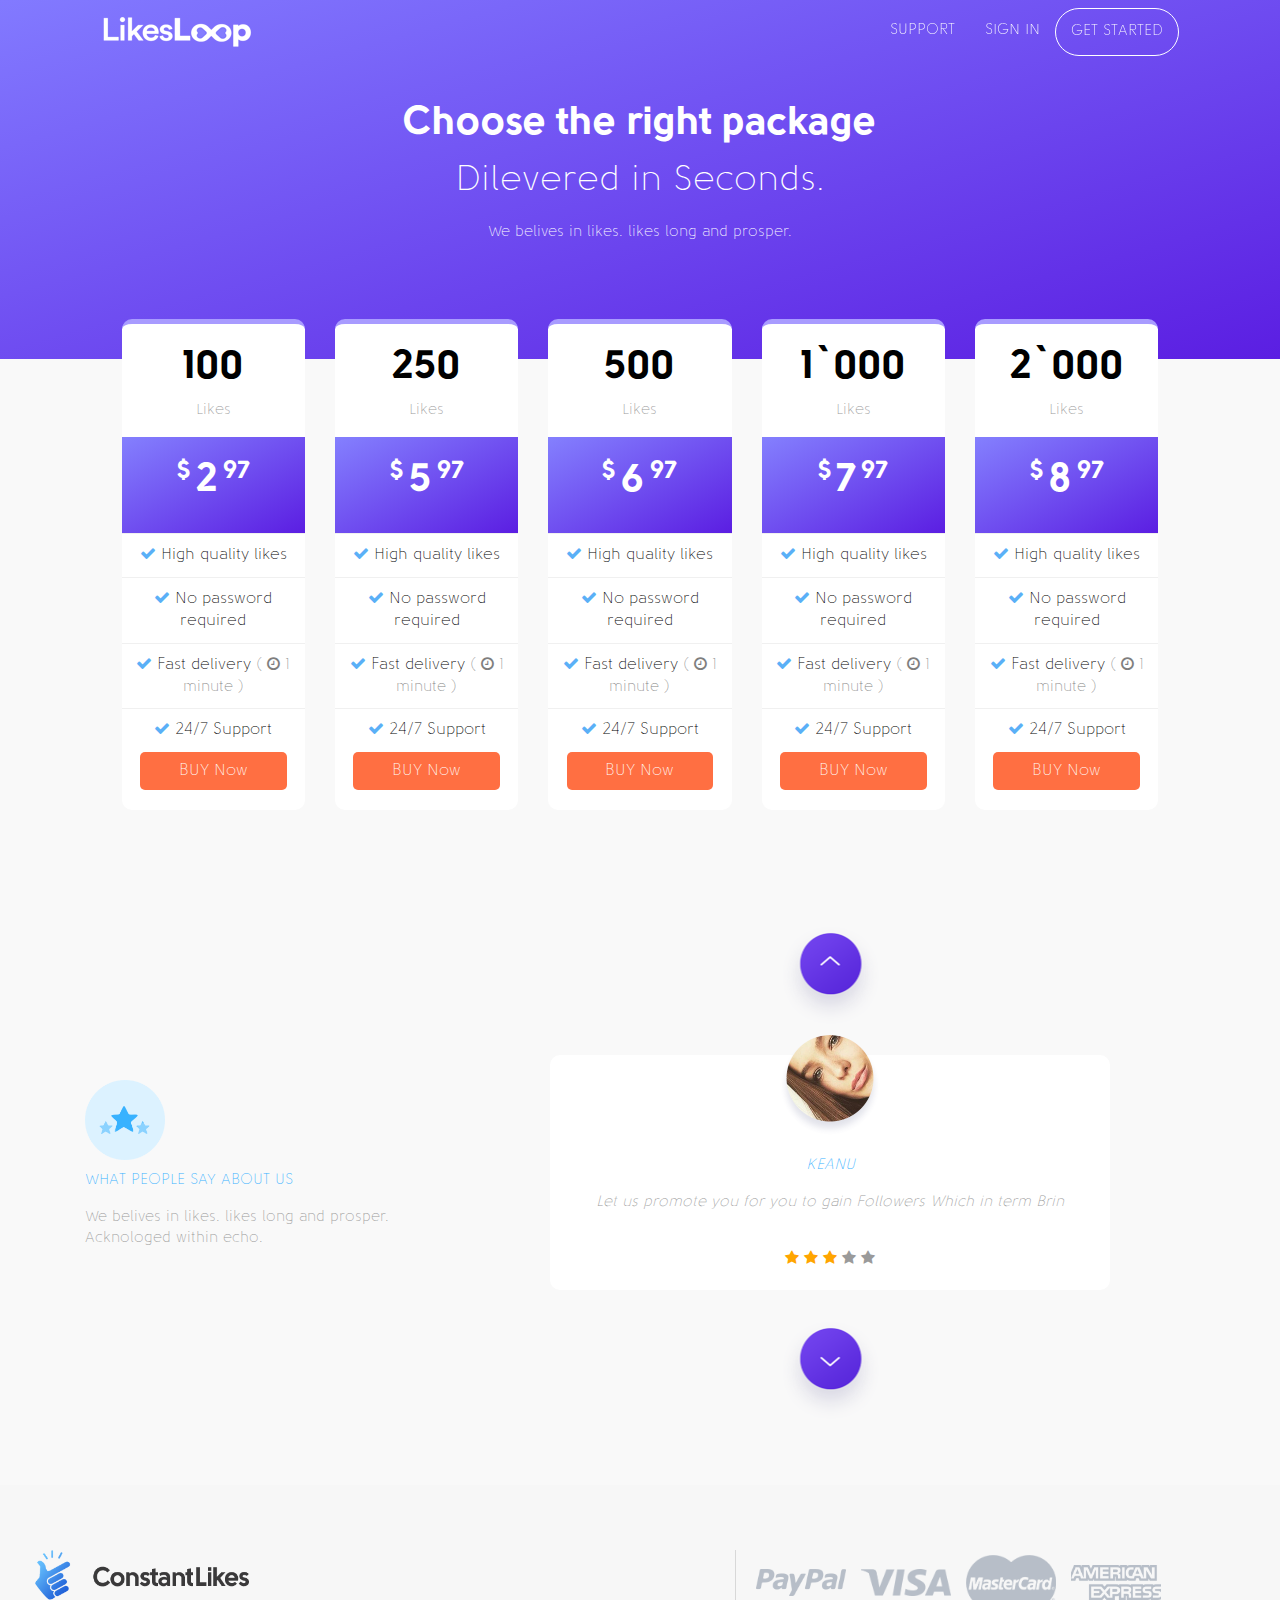
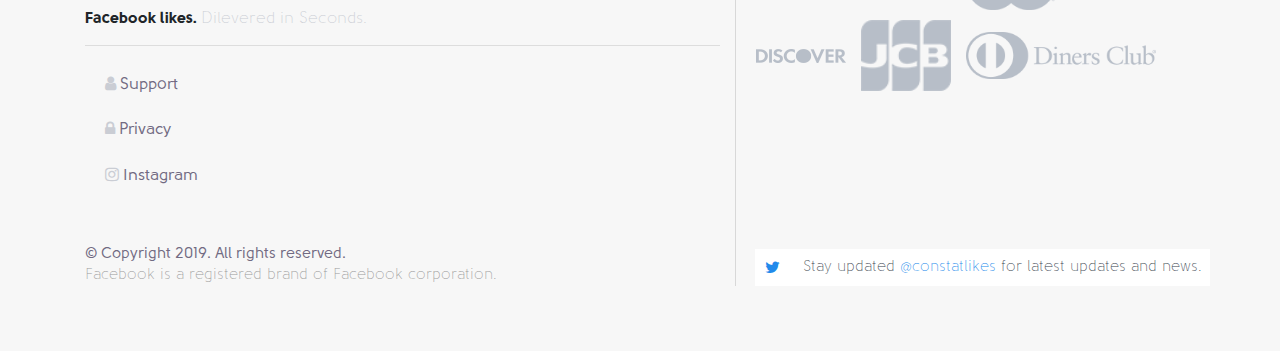
==== checkout.html @ ff095877 "make it better" ====
<!DOCTYPE html>
<!--[if lt IE 7]>      <html class="no-js lt-ie9 lt-ie8 lt-ie7"> <![endif]-->
<!--[if IE 7]>         <html class="no-js lt-ie9 lt-ie8"> <![endif]-->
<!--[if IE 8]>         <html class="no-js lt-ie9"> <![endif]-->
<!--[if gt IE 8]><!-->
<html class="no-js">
<!--<![endif]-->

<!-- Mirrored from demo.themefisher.com/themefisher/navigator/contact.html by HTTrack Website Copier/3.x [XR&CO'2014], Tue, 12 Mar 2019 10:55:25 GMT -->

<head>
  <meta http-equiv="Content-Type" content="text/html; charset=UTF-8">
  <meta name="description" content="Navigator Responsive Multipurpose Bootstrap HTML5 Template">

  <meta name="author" content="Themefisher.com">

  <title>LikesLoop</title>

  <!-- Mobile Specific Meta
  ================================================== -->
  <meta name="viewport" content="width=device-width, initial-scale=1">

  <!-- Favicon -->
  <link rel="shortcut icon" type="image/x-icon" href="favicon.ico" />
  <!-- bootstrap.min css -->
  <link rel="stylesheet" href="plugins/bootstrap/bootstrap.min.css">
  <!-- Revo Slider CSS
    ================================================== -->
  <!-- RS5.0 Main Stylesheet -->
  <link rel="stylesheet" type="text/css" href="plugins/revo-slider/css/settings.css">
  <!-- RS5.0 Layers and Navigation Styles -->
  <link rel="stylesheet" type="text/css" href="plugins/revo-slider/css/layers.css">
  <link rel="stylesheet" type="text/css" href="plugins/revo-slider/css/navigation.css">
  <!-- REVOLUTION STYLE SHEETS -->
  <link rel="stylesheet" type="text/css" href="plugins/revo-slider/fonts/pe-icon-7-stroke/css/pe-icon-7-stroke.css">
  <link rel="stylesheet" type="text/css" href="plugins/revo-slider/fonts/font-awesome/css/font-awesome.min.css">
  <link rel="stylesheet" type="text/css" href="plugins/revo-slider/css/settings.css">
  <link rel="stylesheet" type="text/css" href="plugins/revo-slider/css/layers.css">
  <link rel="stylesheet" type="text/css" href="plugins/revo-slider/css/navigation.css">
  <!-- CSS
  ================================================== -->
  <!-- Themefisher Icon font -->
  <link rel="stylesheet" href="plugins/themefisher-font/style.css">
  <!-- Lightbox.min css -->
  <link rel="stylesheet" href="plugins/lightbox2/dist/css/lightbox.min.css">
  <!-- Slick Carousel -->
  <link rel="stylesheet" href="plugins/slick-carousel/slick/slick.css">
  <link rel="stylesheet" href="plugins/slick-carousel/slick/slick-theme.css">
  <!-- Main Stylesheet -->
  <link rel="stylesheet" href="css/style.css">
  <link rel="stylesheet" href="css/reponsive.css">
</head>

<body id="body">

  <!--
Fixed Navigation
==================================== -->
  <section class="header navigation">
    <div class="container">
      <div class="row">
        <div class="col-md-12">
          <nav class="navbar navbar-expand-md navbar-fixed-top">
            <a class="navbar-brand" href="index.html">
              <img src="images/logo.png" alt="logo">
            </a>
            <button class="navbar-toggler" type="button" data-toggle="collapse" data-target="#navbarSupportedContent"
              aria-controls="navbarSupportedContent" aria-expanded="false" aria-label="Toggle navigation">
              <span class="tf-ion-android-menu"></span>
            </button>
            <div class="collapse navbar-collapse" id="navbarSupportedContent">
              <ul class="navbar-nav ml-auto">

                <li class="nav-item">
                  <a class="nav-link" href="support.html">SUPPORT</a>
                </li>
                <li class="nav-item">
                  <a class="nav-link" href="#">SIGN IN</a>
                </li>
                <li class="nav-item">
                  <a class="nav-link btn-get_start" href="checkout.html">GET STARTED</a>
                </li>
              </ul>
            </div>
          </nav>
        </div>
      </div>
    </div>
  </section>

  <section class="single-page-header package_header">
    <div class="container">
      <div class="row">
        <div class="col-md-12">
          <h1>Choose the right package</h1>
          <p><span>Dilevered in Seconds.</span></p>
          <p>We belives in likes. likes long and prosper.</p>
        </div>
      </div>
    </div>
  </section>

  <section class="section bg-gray checkout_absolute p-0">
    <div class="row mx-auto" style="transform: translateY(-40px);">
      <!-- Contact Details -->
      <div class="col-lg-1"></div>
      <div class="col-lg-2 col-md-4 col-sm-6 col-xs-12">
        <div class="pricing-item">

          <!-- plan name & value -->
          <div class="checkout_likes">
            <h1>100</h1>
            <p>Likes</p>
          </div>

          <div class="checkout_amt">
            <h1><span>$</span>2<span>97</span></h1>
          </div>
          <!-- /plan name & value -->

          <!-- plan description -->
          <ul>
            <li class="checkout_item"><i class="fa fa-check" style="color: #5ab0f7;"></i> High quality likes</li>
            <li class="checkout_item"><i class="fa fa-check" style="color: #5ab0f7;"></i> No password required</li>
            <li class="checkout_item"><i class="fa fa-check" style="color: #5ab0f7;"></i> Fast delivery <span style="font-size: 15px;opacity: .5;">(
                <i class="fa fa-clock-o"></i> 1 minute )</span></li>
            <li class="checkout_item"><i class="fa fa-check" style="color: #5ab0f7;"></i> 24/7 Support</li>
          </ul>
          <!-- /plan description -->

          <!-- signup button -->
          <a class="btn btn_buynow" href="package.html">BUY Now</a>
          <!-- /signup button -->

        </div>
      </div>

      <div class="col-lg-2 col-md-4 col-sm-6 col-xs-12">
        <div class="pricing-item">

          <!-- plan name & value -->
          <div class="checkout_likes">
            <h1>250</h1>
            <p>Likes</p>
          </div>

          <div class="checkout_amt">
            <h1><span>$</span>5<span>97</span></h1>
          </div>
          <!-- /plan name & value -->

          <!-- plan description -->
          <ul>
            <li class="checkout_item"><i class="fa fa-check" style="color: #5ab0f7;"></i> High quality likes</li>
            <li class="checkout_item"><i class="fa fa-check" style="color: #5ab0f7;"></i> No password required</li>
            <li class="checkout_item"><i class="fa fa-check" style="color: #5ab0f7;"></i> Fast delivery <span style="font-size: 15px;opacity: .5;">(
                <i class="fa fa-clock-o"></i> 1 minute )</span></li>
            <li class="checkout_item"><i class="fa fa-check" style="color: #5ab0f7;"></i> 24/7 Support</li>
          </ul>
          <!-- /plan description -->

          <!-- signup button -->
          <a class="btn btn_buynow" href="package.html">BUY Now</a>
          <!-- /signup button -->

        </div>
      </div>

      <div class="col-lg-2 col-md-4 col-sm-6 col-xs-12">
        <div class="pricing-item">

          <!-- plan name & value -->
          <div class="checkout_likes">
            <h1>500</h1>
            <p>Likes</p>
          </div>

          <div class="checkout_amt">
            <h1><span>$</span>6<span>97</span></h1>
          </div>
          <!-- /plan name & value -->

          <!-- plan description -->
          <ul>
            <li class="checkout_item"><i class="fa fa-check" style="color: #5ab0f7;"></i> High quality likes</li>
            <li class="checkout_item"><i class="fa fa-check" style="color: #5ab0f7;"></i> No password required</li>
            <li class="checkout_item"><i class="fa fa-check" style="color: #5ab0f7;"></i> Fast delivery <span style="font-size: 15px;opacity: .5;">(
                <i class="fa fa-clock-o"></i> 1 minute )</span></li>
            <li class="checkout_item"><i class="fa fa-check" style="color: #5ab0f7;"></i> 24/7 Support</li>
          </ul>
          <!-- /plan description -->

          <!-- signup button -->
          <a class="btn btn_buynow" href="package.html">BUY Now</a>
          <!-- /signup button -->

        </div>
      </div>

      <div class="col-lg-2 col-md-4 col-sm-6 col-xs-12">
        <div class="pricing-item">

          <!-- plan name & value -->
          <div class="checkout_likes">
            <h1>1`000</h1>
            <p>Likes</p>
          </div>

          <div class="checkout_amt">
            <h1><span>$</span>7<span>97</span></h1>
          </div>
          <!-- /plan name & value -->

          <!-- plan description -->
          <ul>
            <li class="checkout_item"><i class="fa fa-check" style="color: #5ab0f7;"></i> High quality likes</li>
            <li class="checkout_item"><i class="fa fa-check" style="color: #5ab0f7;"></i> No password required</li>
            <li class="checkout_item"><i class="fa fa-check" style="color: #5ab0f7;"></i> Fast delivery <span style="font-size: 15px;opacity: .5;">(
                <i class="fa fa-clock-o"></i> 1 minute )</span></li>
            <li class="checkout_item"><i class="fa fa-check" style="color: #5ab0f7;"></i> 24/7 Support</li>
          </ul>
          <!-- /plan description -->

          <!-- signup button -->
          <a class="btn btn_buynow" href="package.html">BUY Now</a>
          <!-- /signup button -->

        </div>
      </div>

      <div class="col-lg-2 col-md-4 col-sm-6 col-xs-12">
        <div class="pricing-item">

          <!-- plan name & value -->
          <div class="checkout_likes">
            <h1>2`000</h1>
            <p>Likes</p>
          </div>

          <div class="checkout_amt">
            <h1><span>$</span>8<span>97</span></h1>
          </div>
          <!-- /plan name & value -->

          <!-- plan description -->
          <ul>
            <li class="checkout_item"><i class="fa fa-check" style="color: #5ab0f7;"></i> High quality likes</li>
            <li class="checkout_item"><i class="fa fa-check" style="color: #5ab0f7;"></i> No password required</li>
            <li class="checkout_item"><i class="fa fa-check" style="color: #5ab0f7;"></i> Fast delivery <span style="font-size: 15px;opacity: .5;">(
                <i class="fa fa-clock-o"></i> 1 minute )</span></li>
            <li class="checkout_item"><i class="fa fa-check" style="color: #5ab0f7;"></i> 24/7 Support</li>
          </ul>
          <!-- /plan description -->

          <!-- signup button -->
          <a class="btn btn_buynow" href="package.html">BUY Now</a>
          <!-- /signup button -->

        </div>
      </div>
    </div>
  </section>
  <!-- Srart Contact Us
		=========================================== -->
  <section class="section bg-gray" id="about_slider">
    <div class="container">
      <div class="row">
        <!-- Contact Details -->
        <div class="col-md-4" style="margin: auto;">
          <img src="images/star.png" alt="resolution" style="width: 80px;margin-bottom: 10px;">
          <p><span style="color: #38b2ff;">WHAT PEOPLE SAY ABOUT US</span></p>
          <p>We belives in likes. likes long and prosper. Acknologed within echo.</p>
        </div>
        <!-- / End Contact Details -->

        <!-- Contact Form -->
        <div class="col-12 col-md-8">
          <div class="container">
            <div id="carouselExampleControls" class="carousel vert slide" data-ride="carousel" data-interval="5000"
              style="padding: 100px 0;">
              <div class="carousel-inner">
                <div class="carousel-item avoid-clicks active">
                  <div class="review_box">
                    <img src="images/client.png" class="review_pic">
                    <p><span style="color: #38b2ff;">KEANU</span></p>
                    <p>Let us promote you for you to gain Followers Which in term Brin</p>
                    <p class="star_rating">
                      <span class="fa fa-star checked"></span>
                      <span class="fa fa-star checked"></span>
                      <span class="fa fa-star checked"></span>
                      <span class="fa fa-star"></span>
                      <span class="fa fa-star"></span>
                    </p>
                  </div>
                </div>
                <div class="carousel-item avoid-clicks">
                  <div class="review_box">
                    <img src="images/client.png" class="review_pic">
                    <p><span style="color: #38b2ff;">KEANU</span></p>
                    <p>Let us promote you for you to gain Followers Which in term Brin</p>
                    <p class="star_rating">
                      <span class="fa fa-star checked"></span>
                      <span class="fa fa-star checked"></span>
                      <span class="fa fa-star checked"></span>
                      <span class="fa fa-star"></span>
                      <span class="fa fa-star"></span>
                    </p>
                  </div>
                </div>
                <div class="carousel-item avoid-clicks">
                  <div class="review_box">
                    <img src="images/client.png" class="review_pic">
                    <p><span style="color: #38b2ff;">KEANU</span></p>
                    <p>Let us promote you for you to gain Followers Which in term Brin</p>
                    <p class="star_rating">
                      <span class="fa fa-star checked"></span>
                      <span class="fa fa-star checked"></span>
                      <span class="fa fa-star checked"></span>
                      <span class="fa fa-star"></span>
                      <span class="fa fa-star"></span>
                    </p>
                  </div>
                  <!-- <img class="d-block mx-auto img-fluid" src="//placehold.it/800x400/777" alt="Third slide"> -->
                </div>
              </div>
              <a class="carousel-control-next" href="#carouselExampleControls" data-slide="next">
                <img src="images/bottom.png" alt="top">
              </a>
              <a class="carousel-control-prev" href="#carouselExampleControls" data-slide="prev">
                <img src="images/top.png" alt="bottom">
              </a>
            </div>
          </div>
        </div>
        <!-- ./End Contact Form -->
      </div> <!-- end row -->

    </div> <!-- end container -->
  </section> <!-- end section -->

  <footer class="about-2 section bg-gray" id="footer">
    <div class="container">
      <div class="row">
        <div class="col-12 col-md-7">
          <img src="images/constant-like.png" alt="logo" class="footer_logo constat-like-img">
          <h6>Facebook likes. <span class="_sub_title">Dilevered in Seconds.</span> </h6>
          <hr>
          <ul class="list-group">
            <li class="list-group-item"><i class="fa fa-user"></i> Support</li>
            <li class="list-group-item"><i class="fa fa-lock"></i> Privacy</li>
            <li class="list-group-item"><i class="fa fa-instagram"></i> Instagram</li>
          </ul>
          <br><br>
          <p class="copyright">&copy; Copyright 2019. All rights reserved.</p>
          <p style="margin-bottom: 0px">Facebook is a registered brand of Facebook corporation.</p>
        </div>
        <div class="col-12 col-md-5 bl">
          <div style="float: left">
            <!-- <img src="images/all_payment.png" alt="logo" style="width: 100%"> -->
            <img src="images/paypal-gray.png" alt="logo" class="payment-img">
            <img src="images/visa-gray.png" alt="logo" class="payment-img">
            <img src="images/master-card-gray.png" alt="logo" class="payment-img">
            <img src="images/american-gray.png" alt="logo" class="payment-img">
            <img src="images/discover-gray.png" alt="logo" class="payment-img">
            <img src="images/jcb-gray.png" alt="logo" class="payment-img">
            <img src="images/diners-gray.png" alt="logo" class="payment-img" style="width: 200px;">
          </div>
          <div class="twitter_link">
            <div class="inner-addon left-addon twitter_box">
              <i class="fa fa-twitter" style="color: #218aeb;"></i>
              <p style="color:#373f4d;margin-left: 40px;margin-bottom: 0px">Stay updated <span style="color: #218aeb">@constatlikes</span>
                for latest updates and news.</p>
            </div>
            <!-- <span class="tag"><i class="fa fa-search"></i> <span class="sub_title">Stay updated @constatlikes for latest updates and news.</span></span> -->
          </div>
        </div>

      </div>
    </div>
  </footer> <!-- end footer -->
  <!-- end Footer Area
========================================== -->

  <!-- 
Essential Scripts
=====================================-->
  <!-- Main jQuery -->
  <script src="plugins/jquery/jquery.min.js"></script>
  <!-- Bootstrap 4 -->
  <script src="plugins/bootstrap/bootstrap.min.js"></script>
  <!-- Parallax -->
  <script src="plugins/parallax/jquery.parallax-1.1.3.js"></script>
  <!-- lightbox -->
  <script src="plugins/lightbox2/dist/js/lightbox.min.js"></script>
  <!-- Owl Carousel -->
  <script src="plugins/slick-carousel/slick/slick.min.js"></script>
  <!-- Portfolio Filtering -->
  <script src="plugins/mixitup/dist/mixitup.min.js"></script>
  <!-- Smooth Scroll js -->
  <script src="plugins/smooth-scroll/dist/js/smooth-scroll.min.js"></script>
  <!-- Form Validation -->
  <script src="plugins/form-validation/jquery.form.js"></script>
  <script src="plugins/form-validation/jquery.validate.min.js"></script>
  <!-- Custom js -->
  <script type="text/javascript" src="plugins/revo-slider/js/jquery.themepunch.tools.min.js"></script>
  <script type="text/javascript" src="plugins/revo-slider/js/jquery.themepunch.revolution.min.js"></script>
  <script src="js/script.js"></script>
  <!-- SLIDER REVOLUTION 5.0 EXTENSIONS  
(Load Extensions only on Local File Systems ! 
The following part can be removed on Server for On Demand Loading) -->
  <script type="text/javascript" src="plugins/revo-slider/js/extensions/revolution.extension.actions.min.js"></script>
  <script type="text/javascript" src="plugins/revo-slider/js/extensions/revolution.extension.carousel.min.js"></script>
  <script type="text/javascript" src="plugins/revo-slider/js/extensions/revolution.extension.kenburn.min.js"></script>
  <script type="text/javascript" src="plugins/revo-slider/js/extensions/revolution.extension.layeranimation.min.js"></script>
  <script type="text/javascript" src="plugins/revo-slider/js/extensions/revolution.extension.migration.min.js"></script>
  <script type="text/javascript" src="plugins/revo-slider/js/extensions/revolution.extension.navigation.min.js"></script>
  <script type="text/javascript" src="plugins/revo-slider/js/extensions/revolution.extension.parallax.min.js"></script>
  <script type="text/javascript" src="plugins/revo-slider/js/extensions/revolution.extension.slideanims.min.js"></script>
  <script type="text/javascript" src="plugins/revo-slider/js/extensions/revolution.extension.video.min.js"></script>
  <script>
    /* https://learn.jquery.com/using-jquery-core/document-ready/ */
    jQuery(document).ready(function () {
      /* initialize the slider based on the Slider's ID attribute */
      jQuery('#rev_slider_1').show().revolution({

        /* options are 'auto', 'fullwidth' or 'fullscreen' */
        sliderLayout: 'fullscreen',

        /* basic navigation arrows and bullets */
        navigation: {

          arrows: {
            style: "zeus",
            enable: true,
            hide_onmobile: true,
            hide_under: 600,
            hide_onleave: true,
            hide_delay: 200,
            hide_delay_mobile: 1200,
            tmp: '<div class="tp-title-wrap">    <div class="tp-arr-imgholder"></div> </div>',
            left: {
              h_align: "left",
              v_align: "center",
              h_offset: 30,
              v_offset: 0
            },
            right: {
              h_align: "right",
              v_align: "center",
              h_offset: 30,
              v_offset: 0
            }
          },
          bullets: {
            enable: false,
            hide_onmobile: true,
            hide_under: 600,
            style: "metis",
            hide_onleave: true,
            hide_delay: 200,
            hide_delay_mobile: 1200,
            direction: "horizontal",
            h_align: "center",
            v_align: "bottom",
            h_offset: 0,
            v_offset: 30,
            space: 5,
            tmp: '<span class="tp-bullet-img-wrap">  <span class="tp-bullet-image"></span></span><span class="tp-bullet-title">{{title}}</span>'
          }
        }
      });
    });
    $(function () {
      $(window).on("scroll", function () {
        if ($(window).scrollTop() > 50) {
          $(".header").addClass("active");
        } else {
          //remove the background property so it comes transparent again (defined in your css)
          $(".header").removeClass("active");
        }
      });
    });
  </script>
</body>

<!-- Mirrored from demo.themefisher.com/themefisher/navigator/contact.html by HTTrack Website Copier/3.x [XR&CO'2014], Tue, 12 Mar 2019 10:55:25 GMT -->

</html>
---- plugins/revo-slider/css/settings.css ----
/*-----------------------------------------------------------------------------

-	Revolution Slider 5.0 Default Style Settings -

Screen Stylesheet

version:   	5.4.5
date:      	15/05/17
author:		themepunch
email:     	info@themepunch.com
website:   	http://www.themepunch.com
-----------------------------------------------------------------------------*/
#debungcontrolls,.debugtimeline{width:100%;box-sizing:border-box}.rev_column,.rev_column .tp-parallax-wrap,.tp-svg-layer svg{vertical-align:top}#debungcontrolls{z-index:100000;position:fixed;bottom:0;height:auto;background:rgba(0,0,0,.6);padding:10px}.debugtimeline{height:10px;position:relative;margin-bottom:3px;display:none;white-space:nowrap}.debugtimeline:hover{height:15px}.the_timeline_tester{background:#e74c3c;position:absolute;top:0;left:0;height:100%;width:0}.rs-go-fullscreen{position:fixed!important;width:100%!important;height:100%!important;top:0!important;left:0!important;z-index:9999999!important;background:#fff!important}.debugtimeline.tl_slide .the_timeline_tester{background:#f39c12}.debugtimeline.tl_frame .the_timeline_tester{background:#3498db}.debugtimline_txt{color:#fff;font-weight:400;font-size:7px;position:absolute;left:10px;top:0;white-space:nowrap;line-height:10px}.rtl{direction:rtl}@font-face{font-family:revicons;src:url(../fonts/revicons/revicons90c6.eot?5510888);src:url(../fonts/revicons/revicons90c6.eot?5510888#iefix) format('embedded-opentype'),url(../fonts/revicons/revicons90c6.woff?5510888) format('woff'),url(../fonts/revicons/revicons90c6.ttf?5510888) format('truetype'),url(../fonts/revicons/revicons90c6.svg?5510888#revicons) format('svg');font-weight:400;font-style:normal}[class*=" revicon-"]:before,[class^=revicon-]:before{font-family:revicons;font-style:normal;font-weight:400;speak:none;display:inline-block;text-decoration:inherit;width:1em;margin-right:.2em;text-align:center;font-variant:normal;text-transform:none;line-height:1em;margin-left:.2em}.revicon-search-1:before{content:'\e802'}.revicon-pencil-1:before{content:'\e831'}.revicon-picture-1:before{content:'\e803'}.revicon-cancel:before{content:'\e80a'}.revicon-info-circled:before{content:'\e80f'}.revicon-trash:before{content:'\e801'}.revicon-left-dir:before{content:'\e817'}.revicon-right-dir:before{content:'\e818'}.revicon-down-open:before{content:'\e83b'}.revicon-left-open:before{content:'\e819'}.revicon-right-open:before{content:'\e81a'}.revicon-angle-left:before{content:'\e820'}.revicon-angle-right:before{content:'\e81d'}.revicon-left-big:before{content:'\e81f'}.revicon-right-big:before{content:'\e81e'}.revicon-magic:before{content:'\e807'}.revicon-picture:before{content:'\e800'}.revicon-export:before{content:'\e80b'}.revicon-cog:before{content:'\e832'}.revicon-login:before{content:'\e833'}.revicon-logout:before{content:'\e834'}.revicon-video:before{content:'\e805'}.revicon-arrow-combo:before{content:'\e827'}.revicon-left-open-1:before{content:'\e82a'}.revicon-right-open-1:before{content:'\e82b'}.revicon-left-open-mini:before{content:'\e822'}.revicon-right-open-mini:before{content:'\e823'}.revicon-left-open-big:before{content:'\e824'}.revicon-right-open-big:before{content:'\e825'}.revicon-left:before{content:'\e836'}.revicon-right:before{content:'\e826'}.revicon-ccw:before{content:'\e808'}.revicon-arrows-ccw:before{content:'\e806'}.revicon-palette:before{content:'\e829'}.revicon-list-add:before{content:'\e80c'}.revicon-doc:before{content:'\e809'}.revicon-left-open-outline:before{content:'\e82e'}.revicon-left-open-2:before{content:'\e82c'}.revicon-right-open-outline:before{content:'\e82f'}.revicon-right-open-2:before{content:'\e82d'}.revicon-equalizer:before{content:'\e83a'}.revicon-layers-alt:before{content:'\e804'}.revicon-popup:before{content:'\e828'}.rev_slider_wrapper{position:relative;z-index:0;width:100%}.rev_slider{position:relative;overflow:visible}.entry-content .rev_slider a,.rev_slider a{box-shadow:none}.tp-overflow-hidden{overflow:hidden!important}.group_ov_hidden{overflow:hidden}.rev_slider img,.tp-simpleresponsive img{max-width:none!important;transition:none;margin:0;padding:0;border:none}.rev_slider .no-slides-text{font-weight:700;text-align:center;padding-top:80px}.rev_slider>ul,.rev_slider>ul>li,.rev_slider>ul>li:before,.rev_slider_wrapper>ul,.tp-revslider-mainul>li,.tp-revslider-mainul>li:before,.tp-simpleresponsive>ul,.tp-simpleresponsive>ul>li,.tp-simpleresponsive>ul>li:before{list-style:none!important;position:absolute;margin:0!important;padding:0!important;overflow-x:visible;overflow-y:visible;background-image:none;background-position:0 0;text-indent:0;top:0;left:0}.rev_slider>ul>li,.rev_slider>ul>li:before,.tp-revslider-mainul>li,.tp-revslider-mainul>li:before,.tp-simpleresponsive>ul>li,.tp-simpleresponsive>ul>li:before{visibility:hidden}.tp-revslider-mainul,.tp-revslider-slidesli{padding:0!important;margin:0!important;list-style:none!important}.fullscreen-container,.fullwidthbanner-container{padding:0;position:relative}.rev_slider li.tp-revslider-slidesli{position:absolute!important}.tp-caption .rs-untoggled-content{display:block}.tp-caption .rs-toggled-content{display:none}.rs-toggle-content-active.tp-caption .rs-toggled-content{display:block}.rs-toggle-content-active.tp-caption .rs-untoggled-content{display:none}.rev_slider .caption,.rev_slider .tp-caption{position:relative;visibility:hidden;white-space:nowrap;display:block;-webkit-font-smoothing:antialiased!important;z-index:1}.rev_slider .caption,.rev_slider .tp-caption,.tp-simpleresponsive img{-moz-user-select:none;-khtml-user-select:none;-webkit-user-select:none;-o-user-select:none}.rev_slider .tp-mask-wrap .tp-caption,.rev_slider .tp-mask-wrap :last-child,.wpb_text_column .rev_slider .tp-mask-wrap .tp-caption,.wpb_text_column .rev_slider .tp-mask-wrap :last-child{margin-bottom:0}.tp-svg-layer svg{width:100%;height:100%;position:relative}.tp-carousel-wrapper{cursor:url(openhand.cur),move}.tp-carousel-wrapper.dragged{cursor:url(closedhand.cur),move}.tp_inner_padding{box-sizing:border-box;max-height:none!important}.tp-caption.tp-layer-selectable{-moz-user-select:all;-khtml-user-select:all;-webkit-user-select:all;-o-user-select:all}.tp-caption.tp-hidden-caption,.tp-forcenotvisible,.tp-hide-revslider,.tp-parallax-wrap.tp-hidden-caption{visibility:hidden!important;display:none!important}.rev_slider audio,.rev_slider embed,.rev_slider iframe,.rev_slider object,.rev_slider video{max-width:none!important}.tp-element-background{position:absolute;top:0;left:0;width:100%;height:100%;z-index:0}.tp-blockmask,.tp-blockmask_in,.tp-blockmask_out{position:absolute;top:0;left:0;width:100%;height:100%;background:#fff;z-index:1000;transform:scaleX(0) scaleY(0)}.tp-parallax-wrap{transform-style:preserve-3d}.rev_row_zone{position:absolute;width:100%;left:0;box-sizing:border-box;min-height:50px;font-size:0}.rev_column_inner,.rev_slider .tp-caption.rev_row{position:relative;width:100%!important;box-sizing:border-box}.rev_row_zone_top{top:0}.rev_row_zone_middle{top:50%;transform:translateY(-50%)}.rev_row_zone_bottom{bottom:0}.rev_slider .tp-caption.rev_row{display:table;table-layout:fixed;vertical-align:top;height:auto!important;font-size:0}.rev_column{display:table-cell;position:relative;height:auto;box-sizing:border-box;font-size:0}.rev_column_inner{display:block;height:auto!important;white-space:normal!important}.rev_column_bg{width:100%;height:100%;position:absolute;top:0;left:0;z-index:0;box-sizing:border-box;background-clip:content-box;border:0 solid transparent}.tp-caption .backcorner,.tp-caption .backcornertop,.tp-caption .frontcorner,.tp-caption .frontcornertop{height:0;top:0;width:0;position:absolute}.rev_column_inner .tp-loop-wrap,.rev_column_inner .tp-mask-wrap,.rev_column_inner .tp-parallax-wrap{text-align:inherit}.rev_column_inner .tp-mask-wrap{display:inline-block}.rev_column_inner .tp-parallax-wrap,.rev_column_inner .tp-parallax-wrap .tp-loop-wrap,.rev_column_inner .tp-parallax-wrap .tp-mask-wrap{position:relative!important;left:auto!important;top:auto!important;line-height:0}.tp-video-play-button,.tp-video-play-button i{line-height:50px!important;vertical-align:top;text-align:center}.rev_column_inner .rev_layer_in_column,.rev_column_inner .tp-parallax-wrap,.rev_column_inner .tp-parallax-wrap .tp-loop-wrap,.rev_column_inner .tp-parallax-wrap .tp-mask-wrap{vertical-align:top}.rev_break_columns{display:block!important}.rev_break_columns .tp-parallax-wrap.rev_column{display:block!important;width:100%!important}.fullwidthbanner-container{overflow:hidden}.fullwidthbanner-container .fullwidthabanner{width:100%;position:relative}.tp-static-layers{position:absolute;z-index:101;top:0;left:0}.tp-caption .frontcorner{border-left:40px solid transparent;border-right:0 solid transparent;border-top:40px solid #00A8FF;left:-40px}.tp-caption .backcorner{border-left:0 solid transparent;border-right:40px solid transparent;border-bottom:40px solid #00A8FF;right:0}.tp-caption .frontcornertop{border-left:40px solid transparent;border-right:0 solid transparent;border-bottom:40px solid #00A8FF;left:-40px}.tp-caption .backcornertop{border-left:0 solid transparent;border-right:40px solid transparent;border-top:40px solid #00A8FF;right:0}.tp-layer-inner-rotation{position:relative!important}img.tp-slider-alternative-image{width:100%;height:auto}.caption.fullscreenvideo,.rs-background-video-layer,.tp-caption.coverscreenvideo,.tp-caption.fullscreenvideo{width:100%;height:100%;top:0;left:0;position:absolute}.noFilterClass{filter:none!important}.rs-background-video-layer{visibility:hidden;z-index:0}.caption.fullscreenvideo audio,.caption.fullscreenvideo iframe,.caption.fullscreenvideo video,.tp-caption.fullscreenvideo iframe,.tp-caption.fullscreenvideo iframe audio,.tp-caption.fullscreenvideo iframe video{width:100%!important;height:100%!important;display:none}.fullcoveredvideo audio,.fullscreenvideo audio .fullcoveredvideo video,.fullscreenvideo video{background:#000}.fullcoveredvideo .tp-poster{background-position:center center;background-size:cover;width:100%;height:100%;top:0;left:0}.videoisplaying .html5vid .tp-poster{display:none}.tp-video-play-button{background:#000;background:rgba(0,0,0,.3);border-radius:5px;position:absolute;top:50%;left:50%;color:#FFF;margin-top:-25px;margin-left:-25px;cursor:pointer;width:50px;height:50px;box-sizing:border-box;display:inline-block;z-index:4;opacity:0;transition:opacity .3s ease-out!important}.tp-audio-html5 .tp-video-play-button,.tp-hiddenaudio{display:none!important}.tp-caption .html5vid{width:100%!important;height:100%!important}.tp-video-play-button i{width:50px;height:50px;display:inline-block;font-size:40px!important}.rs-fullvideo-cover,.tp-dottedoverlay,.tp-shadowcover{height:100%;top:0;left:0;position:absolute}.tp-caption:hover .tp-video-play-button{opacity:1;display:block}.tp-caption .tp-revstop{display:none;border-left:5px solid #fff!important;border-right:5px solid #fff!important;margin-top:15px!important;line-height:20px!important;vertical-align:top;font-size:25px!important}.tp-seek-bar,.tp-video-button,.tp-volume-bar{outline:0;line-height:12px;margin:0;cursor:pointer}.videoisplaying .revicon-right-dir{display:none}.videoisplaying .tp-revstop{display:inline-block}.videoisplaying .tp-video-play-button{display:none}.fullcoveredvideo .tp-video-play-button{display:none!important}.fullscreenvideo .fullscreenvideo audio,.fullscreenvideo .fullscreenvideo video{object-fit:contain!important}.fullscreenvideo .fullcoveredvideo audio,.fullscreenvideo .fullcoveredvideo video{object-fit:cover!important}.tp-video-controls{position:absolute;bottom:0;left:0;right:0;padding:5px;opacity:0;transition:opacity .3s;background-image:linear-gradient(to bottom,#000 13%,#323232 100%);display:table;max-width:100%;overflow:hidden;box-sizing:border-box}.rev-btn.rev-hiddenicon i,.rev-btn.rev-withicon i{transition:all .2s ease-out!important;font-size:15px}.tp-caption:hover .tp-video-controls{opacity:.9}.tp-video-button{background:rgba(0,0,0,.5);border:0;border-radius:3px;font-size:12px;color:#fff;padding:0}.tp-video-button:hover{cursor:pointer}.tp-video-button-wrap,.tp-video-seek-bar-wrap,.tp-video-vol-bar-wrap{padding:0 5px;display:table-cell;vertical-align:middle}.tp-video-seek-bar-wrap{width:80%}.tp-video-vol-bar-wrap{width:20%}.tp-seek-bar,.tp-volume-bar{width:100%;padding:0}.rs-fullvideo-cover{width:100%;background:0 0;z-index:5}.disabled_lc .tp-video-play-button,.rs-background-video-layer audio::-webkit-media-controls,.rs-background-video-layer video::-webkit-media-controls,.rs-background-video-layer video::-webkit-media-controls-start-playback-button{display:none!important}.tp-audio-html5 .tp-video-controls{opacity:1!important;visibility:visible!important}.tp-dottedoverlay{background-repeat:repeat;width:100%;z-index:3}.tp-dottedoverlay.twoxtwo{background:url(../assets/gridtile.html)}.tp-dottedoverlay.twoxtwowhite{background:url(../assets/gridtile_white.html)}.tp-dottedoverlay.threexthree{background:url(../assets/gridtile_3x3.html)}.tp-dottedoverlay.threexthreewhite{background:url(../assets/gridtile_3x3_white.html)}.tp-shadowcover{width:100%;background:#fff;z-index:-1}.tp-shadow1{box-shadow:0 10px 6px -6px rgba(0,0,0,.8)}.tp-shadow2:after,.tp-shadow2:before,.tp-shadow3:before,.tp-shadow4:after{z-index:-2;position:absolute;content:"";bottom:10px;left:10px;width:50%;top:85%;max-width:300px;background:0 0;box-shadow:0 15px 10px rgba(0,0,0,.8);transform:rotate(-3deg)}.tp-shadow2:after,.tp-shadow4:after{transform:rotate(3deg);right:10px;left:auto}.tp-shadow5{position:relative;box-shadow:0 1px 4px rgba(0,0,0,.3),0 0 40px rgba(0,0,0,.1) inset}.tp-shadow5:after,.tp-shadow5:before{content:"";position:absolute;z-index:-2;box-shadow:0 0 25px 0 rgba(0,0,0,.6);top:30%;bottom:0;left:20px;right:20px;border-radius:100px/20px}.tp-button{padding:6px 13px 5px;border-radius:3px;height:30px;cursor:pointer;color:#fff!important;text-shadow:0 1px 1px rgba(0,0,0,.6)!important;font-size:15px;line-height:45px!important;font-family:arial,sans-serif;font-weight:700;letter-spacing:-1px;text-decoration:none}.tp-button.big{color:#fff;text-shadow:0 1px 1px rgba(0,0,0,.6);font-weight:700;padding:9px 20px;font-size:19px;line-height:57px!important}.purchase:hover,.tp-button.big:hover,.tp-button:hover{background-position:bottom,15px 11px}.purchase.green,.purchase:hover.green,.tp-button.green,.tp-button:hover.green{background-color:#21a117;box-shadow:0 3px 0 0 #104d0b}.purchase.blue,.purchase:hover.blue,.tp-button.blue,.tp-button:hover.blue{background-color:#1d78cb;box-shadow:0 3px 0 0 #0f3e68}.purchase.red,.purchase:hover.red,.tp-button.red,.tp-button:hover.red{background-color:#cb1d1d;box-shadow:0 3px 0 0 #7c1212}.purchase.orange,.purchase:hover.orange,.tp-button.orange,.tp-button:hover.orange{background-color:#f70;box-shadow:0 3px 0 0 #a34c00}.purchase.darkgrey,.purchase:hover.darkgrey,.tp-button.darkgrey,.tp-button.grey,.tp-button:hover.darkgrey,.tp-button:hover.grey{background-color:#555;box-shadow:0 3px 0 0 #222}.purchase.lightgrey,.purchase:hover.lightgrey,.tp-button.lightgrey,.tp-button:hover.lightgrey{background-color:#888;box-shadow:0 3px 0 0 #555}.rev-btn,.rev-btn:visited{outline:0!important;box-shadow:none!important;text-decoration:none!important;line-height:44px;font-size:17px;font-weight:500;padding:12px 35px;box-sizing:border-box;font-family:Roboto,sans-serif;cursor:pointer}.rev-btn.rev-uppercase,.rev-btn.rev-uppercase:visited{text-transform:uppercase;letter-spacing:1px;font-size:15px;font-weight:900}.rev-btn.rev-withicon i{font-weight:400;position:relative;top:0;margin-left:10px!important}.rev-btn.rev-hiddenicon i{font-weight:400;position:relative;top:0;opacity:0;margin-left:0!important;width:0!important}.rev-btn.rev-hiddenicon:hover i{opacity:1!important;margin-left:10px!important;width:auto!important}.rev-btn.rev-medium,.rev-btn.rev-medium:visited{line-height:36px;font-size:14px;padding:10px 30px}.rev-btn.rev-medium.rev-hiddenicon i,.rev-btn.rev-medium.rev-withicon i{font-size:14px;top:0}.rev-btn.rev-small,.rev-btn.rev-small:visited{line-height:28px;font-size:12px;padding:7px 20px}.rev-btn.rev-small.rev-hiddenicon i,.rev-btn.rev-small.rev-withicon i{font-size:12px;top:0}.rev-maxround{border-radius:30px}.rev-minround{border-radius:3px}.rev-burger{position:relative;width:60px;height:60px;box-sizing:border-box;padding:22px 0 0 14px;border-radius:50%;border:1px solid rgba(51,51,51,.25);-webkit-tap-highlight-color:transparent;cursor:pointer}.rev-burger span{display:block;width:30px;height:3px;background:#333;transition:.7s;pointer-events:none;transform-style:flat!important}.rev-burger.revb-white span,.rev-burger.revb-whitenoborder span{background:#fff}.rev-burger span:nth-child(2){margin:3px 0}#dialog_addbutton .rev-burger:hover :first-child,.open .rev-burger :first-child,.open.rev-burger :first-child{transform:translateY(6px) rotate(-45deg)}#dialog_addbutton .rev-burger:hover :nth-child(2),.open .rev-burger :nth-child(2),.open.rev-burger :nth-child(2){transform:rotate(-45deg);opacity:0}#dialog_addbutton .rev-burger:hover :last-child,.open .rev-burger :last-child,.open.rev-burger :last-child{transform:translateY(-6px) rotate(-135deg)}.rev-burger.revb-white{border:2px solid rgba(255,255,255,.2)}.rev-burger.revb-darknoborder,.rev-burger.revb-whitenoborder{border:0}.rev-burger.revb-darknoborder span{background:#333}.rev-burger.revb-whitefull{background:#fff;border:none}.rev-burger.revb-whitefull span{background:#333}.rev-burger.revb-darkfull{background:#333;border:none}.rev-burger.revb-darkfull span,.rev-scroll-btn.revs-fullwhite{background:#fff}@keyframes rev-ani-mouse{0%{opacity:1;top:29%}15%{opacity:1;top:50%}50%{opacity:0;top:50%}100%{opacity:0;top:29%}}.rev-scroll-btn{display:inline-block;position:relative;left:0;right:0;text-align:center;cursor:pointer;width:35px;height:55px;box-sizing:border-box;border:3px solid #fff;border-radius:23px}.rev-scroll-btn>*{display:inline-block;line-height:18px;font-size:13px;font-weight:400;color:#fff;font-family:proxima-nova,"Helvetica Neue",Helvetica,Arial,sans-serif;letter-spacing:2px}.rev-scroll-btn>.active,.rev-scroll-btn>:focus,.rev-scroll-btn>:hover{color:#fff}.rev-scroll-btn>.active,.rev-scroll-btn>:active,.rev-scroll-btn>:focus,.rev-scroll-btn>:hover{opacity:.8}.rev-scroll-btn.revs-fullwhite span{background:#333}.rev-scroll-btn.revs-fulldark{background:#333;border:none}.rev-scroll-btn.revs-fulldark span,.tp-bullet{background:#fff}.rev-scroll-btn span{position:absolute;display:block;top:29%;left:50%;width:8px;height:8px;margin:-4px 0 0 -4px;background:#fff;border-radius:50%;animation:rev-ani-mouse 2.5s linear infinite}.rev-scroll-btn.revs-dark{border-color:#333}.rev-scroll-btn.revs-dark span{background:#333}.rev-control-btn{position:relative;display:inline-block;z-index:5;color:#FFF;font-size:20px;line-height:60px;font-weight:400;font-style:normal;font-family:Raleway;text-decoration:none;text-align:center;background-color:#000;border-radius:50px;text-shadow:none;background-color:rgba(0,0,0,.5);width:60px;height:60px;box-sizing:border-box;cursor:pointer}.rev-cbutton-dark-sr,.rev-cbutton-light-sr{border-radius:3px}.rev-cbutton-light,.rev-cbutton-light-sr{color:#333;background-color:rgba(255,255,255,.75)}.rev-sbutton{line-height:37px;width:37px;height:37px}.rev-sbutton-blue{background-color:#3B5998}.rev-sbutton-lightblue{background-color:#00A0D1}.rev-sbutton-red{background-color:#DD4B39}.tp-bannertimer{visibility:hidden;width:100%;height:5px;background:#000;background:rgba(0,0,0,.15);position:absolute;z-index:200;top:0}.tp-bannertimer.tp-bottom{top:auto;bottom:0!important;height:5px}.tp-caption img{background:0 0;-ms-filter:"progid:DXImageTransform.Microsoft.gradient(startColorstr=#00FFFFFF,endColorstr=#00FFFFFF)";filter:progid:DXImageTransform.Microsoft.gradient(startColorstr=#00FFFFFF, endColorstr=#00FFFFFF);zoom:1}.caption.slidelink a div,.tp-caption.slidelink a div{width:3000px;height:1500px;background:url(../assets/coloredbg.html)}.tp-caption.slidelink a span{background:url(../assets/coloredbg.html)}.tp-loader.spinner0,.tp-loader.spinner5{background-image:url(../assets/loader.gif);background-repeat:no-repeat}.tp-shape{width:100%;height:100%}.tp-caption .rs-starring{display:inline-block}.tp-caption .rs-starring .star-rating{float:none;display:inline-block;vertical-align:top;color:#FFC321!important}.tp-caption .rs-starring .star-rating,.tp-caption .rs-starring-page .star-rating{position:relative;height:1em;width:5.4em;font-family:star;font-size:1em!important}.tp-loader.spinner0,.tp-loader.spinner1{width:40px;height:40px;margin-top:-20px;margin-left:-20px;animation:tp-rotateplane 1.2s infinite ease-in-out;background-color:#fff;border-radius:3px;box-shadow:0 0 20px 0 rgba(0,0,0,.15)}.tp-caption .rs-starring .star-rating:before,.tp-caption .rs-starring-page .star-rating:before{content:"\73\73\73\73\73";color:#E0DADF;float:left;top:0;left:0;position:absolute}.tp-caption .rs-starring .star-rating span{overflow:hidden;float:left;top:0;left:0;position:absolute;padding-top:1.5em;font-size:1em!important}.tp-caption .rs-starring .star-rating span:before{content:"\53\53\53\53\53";top:0;position:absolute;left:0}.tp-loader{top:50%;left:50%;z-index:10000;position:absolute}.tp-loader.spinner0{background-position:center center}.tp-loader.spinner5{background-position:10px 10px;background-color:#fff;margin:-22px;width:44px;height:44px;border-radius:3px}@keyframes tp-rotateplane{0%{transform:perspective(120px) rotateX(0) rotateY(0)}50%{transform:perspective(120px) rotateX(-180.1deg) rotateY(0)}100%{transform:perspective(120px) rotateX(-180deg) rotateY(-179.9deg)}}.tp-loader.spinner2{width:40px;height:40px;margin-top:-20px;margin-left:-20px;background-color:red;box-shadow:0 0 20px 0 rgba(0,0,0,.15);border-radius:100%;animation:tp-scaleout 1s infinite ease-in-out}@keyframes tp-scaleout{0%{transform:scale(0)}100%{transform:scale(1);opacity:0}}.tp-loader.spinner3{margin:-9px 0 0 -35px;width:70px;text-align:center}.tp-loader.spinner3 .bounce1,.tp-loader.spinner3 .bounce2,.tp-loader.spinner3 .bounce3{width:18px;height:18px;background-color:#fff;box-shadow:0 0 20px 0 rgba(0,0,0,.15);border-radius:100%;display:inline-block;animation:tp-bouncedelay 1.4s infinite ease-in-out;animation-fill-mode:both}.tp-loader.spinner3 .bounce1{animation-delay:-.32s}.tp-loader.spinner3 .bounce2{animation-delay:-.16s}@keyframes tp-bouncedelay{0%,100%,80%{transform:scale(0)}40%{transform:scale(1)}}.tp-loader.spinner4{margin:-20px 0 0 -20px;width:40px;height:40px;text-align:center;animation:tp-rotate 2s infinite linear}.tp-loader.spinner4 .dot1,.tp-loader.spinner4 .dot2{width:60%;height:60%;display:inline-block;position:absolute;top:0;background-color:#fff;border-radius:100%;animation:tp-bounce 2s infinite ease-in-out;box-shadow:0 0 20px 0 rgba(0,0,0,.15)}.tp-loader.spinner4 .dot2{top:auto;bottom:0;animation-delay:-1s}@keyframes tp-rotate{100%{transform:rotate(360deg)}}@keyframes tp-bounce{0%,100%{transform:scale(0)}50%{transform:scale(1)}}.tp-bullets.navbar,.tp-tabs.navbar,.tp-thumbs.navbar{border:none;min-height:0;margin:0;border-radius:0}.tp-bullets,.tp-tabs,.tp-thumbs{position:absolute;display:block;z-index:1000;top:0;left:0}.tp-tab,.tp-thumb{cursor:pointer;position:absolute;opacity:.5;box-sizing:border-box}.tp-arr-imgholder,.tp-tab-image,.tp-thumb-image,.tp-videoposter{background-position:center center;background-size:cover;width:100%;height:100%;display:block;position:absolute;top:0;left:0}.tp-tab.selected,.tp-tab:hover,.tp-thumb.selected,.tp-thumb:hover{opacity:1}.tp-tab-mask,.tp-thumb-mask{box-sizing:border-box!important}.tp-tabs,.tp-thumbs{box-sizing:content-box!important}.tp-bullet{width:15px;height:15px;position:absolute;background:rgba(255,255,255,.3);cursor:pointer}.tp-bullet.selected,.tp-bullet:hover{background:#fff}.tparrows{cursor:pointer;background:#000;background:rgba(0,0,0,.5);width:40px;height:40px;position:absolute;display:block;z-index:1000}.tparrows:hover{background:#000}.tparrows:before{font-family:revicons;font-size:15px;color:#fff;display:block;line-height:40px;text-align:center}.hginfo,.hglayerinfo{font-size:12px;font-weight:600}.tparrows.tp-leftarrow:before{content:'\e824'}.tparrows.tp-rightarrow:before{content:'\e825'}body.rtl .tp-kbimg{left:0!important}.dddwrappershadow{box-shadow:0 45px 100px rgba(0,0,0,.4)}.hglayerinfo{position:fixed;bottom:0;left:0;color:#FFF;line-height:20px;background:rgba(0,0,0,.75);padding:5px 10px;z-index:2000;white-space:normal}.helpgrid,.hginfo{position:absolute}.hginfo{top:-2px;left:-2px;color:#e74c3c;background:#000;padding:2px 5px}.indebugmode .tp-caption:hover{border:1px dashed #c0392b!important}.helpgrid{border:2px dashed #c0392b;top:0;left:0;z-index:0}#revsliderlogloglog{padding:15px;color:#fff;position:fixed;top:0;left:0;width:200px;height:150px;background:rgba(0,0,0,.7);z-index:100000;font-size:10px;overflow:scroll}.aden{filter:hue-rotate(-20deg) contrast(.9) saturate(.85) brightness(1.2)}.aden::after{background:linear-gradient(to right,rgba(66,10,14,.2),transparent);mix-blend-mode:darken}.perpetua::after,.reyes::after{mix-blend-mode:soft-light;opacity:.5}.inkwell{filter:sepia(.3) contrast(1.1) brightness(1.1) grayscale(1)}.perpetua::after{background:linear-gradient(to bottom,#005b9a,#e6c13d)}.reyes{filter:sepia(.22) brightness(1.1) contrast(.85) saturate(.75)}.reyes::after{background:#efcdad}.gingham{filter:brightness(1.05) hue-rotate(-10deg)}.gingham::after{background:linear-gradient(to right,rgba(66,10,14,.2),transparent);mix-blend-mode:darken}.toaster{filter:contrast(1.5) brightness(.9)}.toaster::after{background:radial-gradient(circle,#804e0f,#3b003b);mix-blend-mode:screen}.walden{filter:brightness(1.1) hue-rotate(-10deg) sepia(.3) saturate(1.6)}.walden::after{background:#04c;mix-blend-mode:screen;opacity:.3}.hudson{filter:brightness(1.2) contrast(.9) saturate(1.1)}.hudson::after{background:radial-gradient(circle,#a6b1ff 50%,#342134);mix-blend-mode:multiply;opacity:.5}.earlybird{filter:contrast(.9) sepia(.2)}.earlybird::after{background:radial-gradient(circle,#d0ba8e 20%,#360309 85%,#1d0210 100%);mix-blend-mode:overlay}.mayfair{filter:contrast(1.1) saturate(1.1)}.mayfair::after{background:radial-gradient(circle at 40% 40%,rgba(255,255,255,.8),rgba(255,200,200,.6),#111 60%);mix-blend-mode:overlay;opacity:.4}.lofi{filter:saturate(1.1) contrast(1.5)}.lofi::after{background:radial-gradient(circle,transparent 70%,#222 150%);mix-blend-mode:multiply}._1977{filter:contrast(1.1) brightness(1.1) saturate(1.3)}._1977:after{background:rgba(243,106,188,.3);mix-blend-mode:screen}.brooklyn{filter:contrast(.9) brightness(1.1)}.brooklyn::after{background:radial-gradient(circle,rgba(168,223,193,.4) 70%,#c4b7c8);mix-blend-mode:overlay}.xpro2{filter:sepia(.3)}.xpro2::after{background:radial-gradient(circle,#e6e7e0 40%,rgba(43,42,161,.6) 110%);mix-blend-mode:color-burn}.nashville{filter:sepia(.2) contrast(1.2) brightness(1.05) saturate(1.2)}.nashville::after{background:rgba(0,70,150,.4);mix-blend-mode:lighten}.nashville::before{background:rgba(247,176,153,.56);mix-blend-mode:darken}.lark{filter:contrast(.9)}.lark::after{background:rgba(242,242,242,.8);mix-blend-mode:darken}.lark::before{background:#22253f;mix-blend-mode:color-dodge}.moon{filter:grayscale(1) contrast(1.1) brightness(1.1)}.moon::before{background:#a0a0a0;mix-blend-mode:soft-light}.moon::after{background:#383838;mix-blend-mode:lighten}.clarendon{filter:contrast(1.2) saturate(1.35)}.clarendon:before{background:rgba(127,187,227,.2);mix-blend-mode:overlay}.willow{filter:grayscale(.5) contrast(.95) brightness(.9)}.willow::before{background-color:radial-gradient(40%,circle,#d4a9af 55%,#000 150%);mix-blend-mode:overlay}.willow::after{background-color:#d8cdcb;mix-blend-mode:color}.rise{filter:brightness(1.05) sepia(.2) contrast(.9) saturate(.9)}.rise::after{background:radial-gradient(circle,rgba(232,197,152,.8),transparent 90%);mix-blend-mode:overlay;opacity:.6}.rise::before{background:radial-gradient(circle,rgba(236,205,169,.15) 55%,rgba(50,30,7,.4));mix-blend-mode:multiply}._1977:after,._1977:before,.aden:after,.aden:before,.brooklyn:after,.brooklyn:before,.clarendon:after,.clarendon:before,.earlybird:after,.earlybird:before,.gingham:after,.gingham:before,.hudson:after,.hudson:before,.inkwell:after,.inkwell:before,.lark:after,.lark:before,.lofi:after,.lofi:before,.mayfair:after,.mayfair:before,.moon:after,.moon:before,.nashville:after,.nashville:before,.perpetua:after,.perpetua:before,.reyes:after,.reyes:before,.rise:after,.rise:before,.slumber:after,.slumber:before,.toaster:after,.toaster:before,.walden:after,.walden:before,.willow:after,.willow:before,.xpro2:after,.xpro2:before{content:'';display:block;height:100%;width:100%;top:0;left:0;position:absolute;pointer-events:none}._1977,.aden,.brooklyn,.clarendon,.earlybird,.gingham,.hudson,.inkwell,.lark,.lofi,.mayfair,.moon,.nashville,.perpetua,.reyes,.rise,.slumber,.toaster,.walden,.willow,.xpro2{position:relative}._1977 img,.aden img,.brooklyn img,.clarendon img,.earlybird img,.gingham img,.hudson img,.inkwell img,.lark img,.lofi img,.mayfair img,.moon img,.nashville img,.perpetua img,.reyes img,.rise img,.slumber img,.toaster img,.walden img,.willow img,.xpro2 img{width:100%;z-index:1}._1977:before,.aden:before,.brooklyn:before,.clarendon:before,.earlybird:before,.gingham:before,.hudson:before,.inkwell:before,.lark:before,.lofi:before,.mayfair:before,.moon:before,.nashville:before,.perpetua:before,.reyes:before,.rise:before,.slumber:before,.toaster:before,.walden:before,.willow:before,.xpro2:before{z-index:2}._1977:after,.aden:after,.brooklyn:after,.clarendon:after,.earlybird:after,.gingham:after,.hudson:after,.inkwell:after,.lark:after,.lofi:after,.mayfair:after,.moon:after,.nashville:after,.perpetua:after,.reyes:after,.rise:after,.slumber:after,.toaster:after,.walden:after,.willow:after,.xpro2:after{z-index:3}.slumber{filter:saturate(.66) brightness(1.05)}.slumber::after{background:rgba(125,105,24,.5);mix-blend-mode:soft-light}.slumber::before{background:rgba(69,41,12,.4);mix-blend-mode:lighten}.tp-kbimg-wrap:after,.tp-kbimg-wrap:before{height:500%;width:500%}
---- plugins/revo-slider/css/layers.css ----
/*-----------------------------------------------------------------------------

-	Revolution Slider 5.0 Layer Style Settings -

Screen Stylesheet

version:   	5.0.0
date:      	18/03/15
author:		themepunch
email:     	info@themepunch.com
website:   	http://www.themepunch.com
-----------------------------------------------------------------------------*/

* {
    -webkit-box-sizing: border-box;
    -moz-box-sizing: border-box;
    box-sizing: border-box;
}

.tp-caption.Twitter-Content a,.tp-caption.Twitter-Content a:visited
{
	color:#0084B4!important;
}

.tp-caption.Twitter-Content a:hover
{
	color:#0084B4!important;
	text-decoration:underline!important;
}

.tp-caption.medium_grey,.medium_grey
{
	background-color:#888;
	border-style:none;
	border-width:0;
	color:#fff;
	font-family:Arial;
	font-size:20px;
	font-weight:700;
	line-height:20px;
	margin:0;
	padding:2px 4px;
	position:absolute;
	text-shadow:0 2px 5px rgba(0,0,0,0.5);
	white-space:nowrap;
}

.tp-caption.small_text,.small_text
{
	border-style:none;
	border-width:0;
	color:#fff;
	font-family:Arial;
	font-size:14px;
	font-weight:700;
	line-height:20px;
	margin:0;
	position:absolute;
	text-shadow:0 2px 5px rgba(0,0,0,0.5);
	white-space:nowrap;
}

.tp-caption.medium_text,.medium_text
{
	border-style:none;
	border-width:0;
	color:#fff;
	font-family:Arial;
	font-size:20px;
	font-weight:700;
	line-height:20px;
	margin:0;
	position:absolute;
	text-shadow:0 2px 5px rgba(0,0,0,0.5);
	white-space:nowrap;
}

.tp-caption.large_text,.large_text
{
	border-style:none;
	border-width:0;
	color:#fff;
	font-family:Arial;
	font-size:40px;
	font-weight:700;
	line-height:40px;
	margin:0;
	position:absolute;
	text-shadow:0 2px 5px rgba(0,0,0,0.5);
	white-space:nowrap;
}

.tp-caption.very_large_text,.very_large_text
{
	border-style:none;
	border-width:0;
	color:#fff;
	font-family:Arial;
	font-size:60px;
	font-weight:700;
	letter-spacing:-2px;
	line-height:60px;
	margin:0;
	position:absolute;
	text-shadow:0 2px 5px rgba(0,0,0,0.5);
	white-space:nowrap;
}

.tp-caption.very_big_white,.very_big_white
{
	background-color:#000;
	border-style:none;
	border-width:0;
	color:#fff;
	font-family:Arial;
	font-size:60px;
	font-weight:800;
	line-height:60px;
	margin:0;
	padding:1px 4px 0;
	position:absolute;
	text-shadow:none;
	white-space:nowrap;
}

.tp-caption.very_big_black,.very_big_black
{
	background-color:#fff;
	border-style:none;
	border-width:0;
	color:#000;
	font-family:Arial;
	font-size:60px;
	font-weight:700;
	line-height:60px;
	margin:0;
	padding:1px 4px 0;
	position:absolute;
	text-shadow:none;
	white-space:nowrap;
}

.tp-caption.modern_medium_fat,.modern_medium_fat
{
	border-style:none;
	border-width:0;
	color:#000;
	font-family:"Open Sans", sans-serif;
	font-size:24px;
	font-weight:800;
	line-height:20px;
	margin:0;
	position:absolute;
	text-shadow:none;
	white-space:nowrap;
}

.tp-caption.modern_medium_fat_white,.modern_medium_fat_white
{
	border-style:none;
	border-width:0;
	color:#fff;
	font-family:"Open Sans", sans-serif;
	font-size:24px;
	font-weight:800;
	line-height:20px;
	margin:0;
	position:absolute;
	text-shadow:none;
	white-space:nowrap;
}

.tp-caption.modern_medium_light,.modern_medium_light
{
	border-style:none;
	border-width:0;
	color:#000;
	font-family:"Open Sans", sans-serif;
	font-size:24px;
	font-weight:300;
	line-height:20px;
	margin:0;
	position:absolute;
	text-shadow:none;
	white-space:nowrap;
}

.tp-caption.modern_big_bluebg,.modern_big_bluebg
{
	background-color:#4e5b6c;
	border-style:none;
	border-width:0;
	color:#fff;
	font-family:"Open Sans", sans-serif;
	font-size:30px;
	font-weight:800;
	letter-spacing:0;
	line-height:36px;
	margin:0;
	padding:3px 10px;
	position:absolute;
	text-shadow:none;
}

.tp-caption.modern_big_redbg,.modern_big_redbg
{
	background-color:#de543e;
	border-style:none;
	border-width:0;
	color:#fff;
	font-family:"Open Sans", sans-serif;
	font-size:30px;
	font-weight:300;
	letter-spacing:0;
	line-height:36px;
	margin:0;
	padding:1px 10px 3px;
	position:absolute;
	text-shadow:none;
}

.tp-caption.modern_small_text_dark,.modern_small_text_dark
{
	border-style:none;
	border-width:0;
	color:#555;
	font-family:Arial;
	font-size:14px;
	line-height:22px;
	margin:0;
	position:absolute;
	text-shadow:none;
	white-space:nowrap;
}

.tp-caption.boxshadow,.boxshadow
{		
	box-shadow:0 0 20px rgba(0,0,0,0.5);
}

.tp-caption.black,.black
{
	color:#000;
	text-shadow:none;
}

.tp-caption.noshadow,.noshadow
{
	text-shadow:none;
}

.tp-caption.thinheadline_dark,.thinheadline_dark
{
	background-color:transparent;
	color:rgba(0,0,0,0.85);
	font-family:"Open Sans";
	font-size:30px;
	font-weight:300;
	line-height:30px;
	position:absolute;
	text-shadow:none;
}

.tp-caption.thintext_dark,.thintext_dark
{
	background-color:transparent;
	color:rgba(0,0,0,0.85);
	font-family:"Open Sans";
	font-size:16px;
	font-weight:300;
	line-height:26px;
	position:absolute;
	text-shadow:none;
}

.tp-caption.largeblackbg,.largeblackbg
{
	
	
	background-color:#000;
	border-radius:0;
	color:#fff;
	font-family:"Open Sans";
	font-size:50px;
	font-weight:300;
	line-height:70px;
	padding:0 20px;
	position:absolute;
	text-shadow:none;
}

.tp-caption.largepinkbg,.largepinkbg
{
	
	
	background-color:#db4360;
	border-radius:0;
	color:#fff;
	font-family:"Open Sans";
	font-size:50px;
	font-weight:300;
	line-height:70px;
	padding:0 20px;
	position:absolute;
	text-shadow:none;
}

.tp-caption.largewhitebg,.largewhitebg
{
	
	
	background-color:#fff;
	border-radius:0;
	color:#000;
	font-family:"Open Sans";
	font-size:50px;
	font-weight:300;
	line-height:70px;
	padding:0 20px;
	position:absolute;
	text-shadow:none;
}

.tp-caption.largegreenbg,.largegreenbg
{
	
	
	background-color:#67ae73;
	border-radius:0;
	color:#fff;
	font-family:"Open Sans";
	font-size:50px;
	font-weight:300;
	line-height:70px;
	padding:0 20px;
	position:absolute;
	text-shadow:none;
}

.tp-caption.excerpt,.excerpt
{
	background-color:rgba(0,0,0,1);
	border-color:#fff;
	border-style:none;
	border-width:0;
	color:#fff;
	font-family:Arial;
	font-size:36px;
	font-weight:700;
	height:auto;
	letter-spacing:-1.5px;
	line-height:36px;
	margin:0;
	padding:1px 4px 0;
	text-decoration:none;
	text-shadow:none;
	white-space:normal!important;
	width:150px;
}

.tp-caption.large_bold_grey,.large_bold_grey
{
	background-color:transparent;
	border-color:#ffd658;
	border-style:none;
	border-width:0;
	color:#666;
	font-family:"Open Sans";
	font-size:60px;
	font-weight:800;
	line-height:60px;
	margin:0;
	padding:1px 4px 0;
	text-decoration:none;
	text-shadow:none;
}

.tp-caption.medium_thin_grey,.medium_thin_grey
{
	background-color:transparent;
	border-color:#ffd658;
	border-style:none;
	border-width:0;
	color:#666;
	font-family:"Open Sans";
	font-size:34px;
	font-weight:300;
	line-height:30px;
	margin:0;
	padding:1px 4px 0;
	text-decoration:none;
	text-shadow:none;
}

.tp-caption.small_thin_grey,.small_thin_grey
{
	background-color:transparent;
	border-color:#ffd658;
	border-style:none;
	border-width:0;
	color:#757575;
	font-family:"Open Sans";
	font-size:18px;
	font-weight:300;
	line-height:26px;
	margin:0;
	padding:1px 4px 0;
	text-decoration:none;
	text-shadow:none;
}

.tp-caption.lightgrey_divider,.lightgrey_divider
{
	background-color:rgba(235,235,235,1);
	background-position:initial;
	background-repeat:initial;
	border-color:#222;
	border-style:none;
	border-width:0;
	height:3px;
	text-decoration:none;
	width:370px;
}

.tp-caption.large_bold_darkblue,.large_bold_darkblue
{
	background-color:transparent;
	border-color:#ffd658;
	border-style:none;
	border-width:0;
	color:#34495e;
	font-family:"Open Sans";
	font-size:58px;
	font-weight:800;
	line-height:60px;
	text-decoration:none;
}

.tp-caption.medium_bg_darkblue,.medium_bg_darkblue
{
	background-color:#34495e;
	border-color:#ffd658;
	border-style:none;
	border-width:0;
	color:#fff;
	font-family:"Open Sans";
	font-size:20px;
	font-weight:800;
	line-height:20px;
	padding:10px;
	text-decoration:none;
}

.tp-caption.medium_bold_red,.medium_bold_red
{
	background-color:transparent;
	border-color:#ffd658;
	border-style:none;
	border-width:0;
	color:#e33a0c;
	font-family:"Open Sans";
	font-size:24px;
	font-weight:800;
	line-height:30px;
	padding:0;
	text-decoration:none;
}

.tp-caption.medium_light_red,.medium_light_red
{
	background-color:transparent;
	border-color:#ffd658;
	border-style:none;
	border-width:0;
	color:#e33a0c;
	font-family:"Open Sans";
	font-size:21px;
	font-weight:300;
	line-height:26px;
	padding:0;
	text-decoration:none;
}

.tp-caption.medium_bg_red,.medium_bg_red
{
	background-color:#e33a0c;
	border-color:#ffd658;
	border-style:none;
	border-width:0;
	color:#fff;
	font-family:"Open Sans";
	font-size:20px;
	font-weight:800;
	line-height:20px;
	padding:10px;
	text-decoration:none;
}

.tp-caption.medium_bold_orange,.medium_bold_orange
{
	background-color:transparent;
	border-color:#ffd658;
	border-style:none;
	border-width:0;
	color:#f39c12;
	font-family:"Open Sans";
	font-size:24px;
	font-weight:800;
	line-height:30px;
	text-decoration:none;
}

.tp-caption.medium_bg_orange,.medium_bg_orange
{
	background-color:#f39c12;
	border-color:#ffd658;
	border-style:none;
	border-width:0;
	color:#fff;
	font-family:"Open Sans";
	font-size:20px;
	font-weight:800;
	line-height:20px;
	padding:10px;
	text-decoration:none;
}

.tp-caption.grassfloor,.grassfloor
{
	background-color:rgba(160,179,151,1);
	border-color:#222;
	border-style:none;
	border-width:0;
	height:150px;
	text-decoration:none;
	width:4000px;
}

.tp-caption.large_bold_white,.large_bold_white
{
	background-color:transparent;
	border-color:#ffd658;
	border-style:none;
	border-width:0;
	color:#fff;
	font-family:"Open Sans";
	font-size:58px;
	font-weight:800;
	line-height:60px;
	text-decoration:none;
}

.tp-caption.medium_light_white,.medium_light_white
{
	background-color:transparent;
	border-color:#ffd658;
	border-style:none;
	border-width:0;
	color:#fff;
	font-family:"Open Sans";
	font-size:30px;
	font-weight:300;
	line-height:36px;
	padding:0;
	text-decoration:none;
}

.tp-caption.mediumlarge_light_white,.mediumlarge_light_white
{
	background-color:transparent;
	border-color:#ffd658;
	border-style:none;
	border-width:0;
	color:#fff;
	font-family:"Open Sans";
	font-size:34px;
	font-weight:300;
	line-height:40px;
	padding:0;
	text-decoration:none;
}

.tp-caption.mediumlarge_light_white_center,.mediumlarge_light_white_center
{
	background-color:transparent;
	border-color:#ffd658;
	border-style:none;
	border-width:0;
	color:#fff;
	font-family:"Open Sans";
	font-size:34px;
	font-weight:300;
	line-height:40px;
	padding:0;
	text-align:center;
	text-decoration:none;
}

.tp-caption.medium_bg_asbestos,.medium_bg_asbestos
{
	background-color:#7f8c8d;
	border-color:#ffd658;
	border-style:none;
	border-width:0;
	color:#fff;
	font-family:"Open Sans";
	font-size:20px;
	font-weight:800;
	line-height:20px;
	padding:10px;
	text-decoration:none;
}

.tp-caption.medium_light_black,.medium_light_black
{
	background-color:transparent;
	border-color:#ffd658;
	border-style:none;
	border-width:0;
	color:#000;
	font-family:"Open Sans";
	font-size:30px;
	font-weight:300;
	line-height:36px;
	padding:0;
	text-decoration:none;
}

.tp-caption.large_bold_black,.large_bold_black
{
	background-color:transparent;
	border-color:#ffd658;
	border-style:none;
	border-width:0;
	color:#000;
	font-family:"Open Sans";
	font-size:58px;
	font-weight:800;
	line-height:60px;
	text-decoration:none;
}

.tp-caption.mediumlarge_light_darkblue,.mediumlarge_light_darkblue
{
	background-color:transparent;
	border-color:#ffd658;
	border-style:none;
	border-width:0;
	color:#34495e;
	font-family:"Open Sans";
	font-size:34px;
	font-weight:300;
	line-height:40px;
	padding:0;
	text-decoration:none;
}

.tp-caption.small_light_white,.small_light_white
{
	background-color:transparent;
	border-color:#ffd658;
	border-style:none;
	border-width:0;
	color:#fff;
	font-family:"Open Sans";
	font-size:17px;
	font-weight:300;
	line-height:28px;
	padding:0;
	text-decoration:none;
}

.tp-caption.roundedimage,.roundedimage
{
	border-color:#222;
	border-style:none;
	border-width:0;
}

.tp-caption.large_bg_black,.large_bg_black
{
	background-color:#000;
	border-color:#ffd658;
	border-style:none;
	border-width:0;
	color:#fff;
	font-family:"Open Sans";
	font-size:40px;
	font-weight:800;
	line-height:40px;
	padding:10px 20px 15px;
	text-decoration:none;
}

.tp-caption.mediumwhitebg,.mediumwhitebg
{
	background-color:#fff;
	border-color:#000;
	border-style:none;
	border-width:0;
	color:#000;
	font-family:"Open Sans";
	font-size:30px;
	font-weight:300;
	line-height:30px;
	padding:5px 15px 10px;
	text-decoration:none;
	text-shadow:none;
}

.tp-caption.maincaption,.maincaption
{
	background-color:transparent;
	border-color:#000;
	border-style:none;
	border-width:0;
	color:#212a40;
	font-family:roboto;
	font-size:33px;
	font-weight:500;
	line-height:43px;
	text-decoration:none;
	text-shadow:none;
}

.tp-caption.miami_title_60px,.miami_title_60px
{
	background-color:transparent;
	border-color:#000;
	border-style:none;
	border-width:0;
	color:#fff;
	font-family:"Source Sans Pro";
	font-size:60px;
	font-weight:700;
	letter-spacing:1px;
	line-height:60px;
	text-decoration:none;
	text-shadow:none;
}

.tp-caption.miami_subtitle,.miami_subtitle
{
	background-color:transparent;
	border-color:#000;
	border-style:none;
	border-width:0;
	color:rgba(255,255,255,0.65);
	font-family:"Source Sans Pro";
	font-size:17px;
	font-weight:400;
	letter-spacing:2px;
	line-height:24px;
	text-decoration:none;
	text-shadow:none;
}

.tp-caption.divideline30px,.divideline30px
{
	background:#fff;
	background-color:#fff;
	border-color:#222;
	border-style:none;
	border-width:0;
	height:2px;
	min-width:30px;
	text-decoration:none;
}

.tp-caption.Miami_nostyle,.Miami_nostyle
{
	border-color:#222;
	border-style:none;
	border-width:0;
}

.tp-caption.miami_content_light,.miami_content_light
{
	background-color:transparent;
	border-color:#000;
	border-style:none;
	border-width:0;
	color:#fff;
	font-family:"Source Sans Pro";
	font-size:22px;
	font-weight:400;
	letter-spacing:0;
	line-height:28px;
	text-decoration:none;
	text-shadow:none;
}

.tp-caption.miami_title_60px_dark,.miami_title_60px_dark
{
	background-color:transparent;
	border-color:#000;
	border-style:none;
	border-width:0;
	color:#333;
	font-family:"Source Sans Pro";
	font-size:60px;
	font-weight:700;
	letter-spacing:1px;
	line-height:60px;
	text-decoration:none;
	text-shadow:none;
}

.tp-caption.miami_content_dark,.miami_content_dark
{
	background-color:transparent;
	border-color:#000;
	border-style:none;
	border-width:0;
	color:#666;
	font-family:"Source Sans Pro";
	font-size:22px;
	font-weight:400;
	letter-spacing:0;
	line-height:28px;
	text-decoration:none;
	text-shadow:none;
}

.tp-caption.divideline30px_dark,.divideline30px_dark
{
	background-color:#333;
	border-color:#222;
	border-style:none;
	border-width:0;
	height:2px;
	min-width:30px;
	text-decoration:none;
}

.tp-caption.ellipse70px,.ellipse70px
{
	background-color:rgba(0,0,0,0.14902);
	border-color:#222;
	border-radius:50px 50px 50px 50px;
	border-style:none;
	border-width:0;
	cursor:pointer;
	line-height:1px;
	min-height:70px;
	min-width:70px;
	text-decoration:none;
}

.tp-caption.arrowicon,.arrowicon
{
	border-color:#222;
	border-style:none;
	border-width:0;
	line-height:1px;
}

.tp-caption.MarkerDisplay,.MarkerDisplay
{
	background-color:transparent;
	border-color:#000;
	border-radius:0 0 0 0;
	border-style:none;
	border-width:0;
	font-family:"Permanent Marker";
	font-style:normal;
	padding:0;
	text-decoration:none;
	text-shadow:none;
}

.tp-caption.Restaurant-Display,.Restaurant-Display
{
	background-color:transparent;
	border-color:transparent;
	border-radius:0 0 0 0;
	border-style:none;
	border-width:0;
	color:#fff;
	font-family:Roboto;
	font-size:120px;
	font-style:normal;
	font-weight:700;
	line-height:120px;
	padding:0;
	text-decoration:none;
}

.tp-caption.Restaurant-Cursive,.Restaurant-Cursive
{
	background-color:transparent;
	border-color:transparent;
	border-radius:0 0 0 0;
	border-style:none;
	border-width:0;
	color:#fff;
	font-family:"Nothing you could do";
	font-size:30px;
	font-style:normal;
	font-weight:400;
	letter-spacing:2px;
	line-height:30px;
	padding:0;
	text-decoration:none;
}

.tp-caption.Restaurant-ScrollDownText,.Restaurant-ScrollDownText
{
	background-color:transparent;
	border-color:transparent;
	border-radius:0 0 0 0;
	border-style:none;
	border-width:0;
	color:#fff;
	font-family:Roboto;
	font-size:17px;
	font-style:normal;
	font-weight:400;
	letter-spacing:2px;
	line-height:17px;
	padding:0;
	text-decoration:none;
}

.tp-caption.Restaurant-Description,.Restaurant-Description
{
	background-color:transparent;
	border-color:transparent;
	border-radius:0 0 0 0;
	border-style:none;
	border-width:0;
	color:#fff;
	font-family:Roboto;
	font-size:20px;
	font-style:normal;
	font-weight:300;
	letter-spacing:3px;
	line-height:30px;
	padding:0;
	text-decoration:none;
}

.tp-caption.Restaurant-Price,.Restaurant-Price
{
	background-color:transparent;
	border-color:transparent;
	border-radius:0 0 0 0;
	border-style:none;
	border-width:0;
	color:#fff;
	font-family:Roboto;
	font-size:30px;
	font-style:normal;
	font-weight:300;
	letter-spacing:3px;
	line-height:30px;
	padding:0;
	text-decoration:none;
}

.tp-caption.Restaurant-Menuitem,.Restaurant-Menuitem
{
	background-color:rgba(0,0,0,1.00);
	border-color:transparent;
	border-radius:0 0 0 0;
	border-style:none;
	border-width:0;
	color:rgba(255,255,255,1.00);
	font-family:Roboto;
	font-size:17px;
	font-style:normal;
	font-weight:400;
	letter-spacing:2px;
	line-height:17px;
	padding:10px 30px;
	text-align:left;
	text-decoration:none;
}

.tp-caption.Furniture-LogoText,.Furniture-LogoText
{
	background-color:transparent;
	border-color:transparent;
	border-radius:0 0 0 0;
	border-style:none;
	border-width:0;
	color:rgba(230,207,163,1.00);
	font-family:Raleway;
	font-size:160px;
	font-style:normal;
	font-weight:300;
	line-height:150px;
	padding:0;
	text-decoration:none;
	text-shadow:none;
}

.tp-caption.Furniture-Plus,.Furniture-Plus
{
	background-color:rgba(255,255,255,1.00);
	border-color:transparent;
	border-radius:30px 30px 30px 30px;
	border-style:none;
	border-width:0;
	box-shadow:rgba(0,0,0,0.1) 0 1px 3px;
	color:rgba(230,207,163,1.00);
	font-family:Raleway;
	font-size:20px;
	font-style:normal;
	font-weight:400;
	line-height:20px;
	padding:6px 7px 4px;
	text-decoration:none;
	text-shadow:none;
}

.tp-caption.Furniture-Title,.Furniture-Title
{
	background-color:transparent;
	border-color:transparent;
	border-radius:0 0 0 0;
	border-style:none;
	border-width:0;
	color:rgba(0,0,0,1.00);
	font-family:Raleway;
	font-size:20px;
	font-style:normal;
	font-weight:700;
	letter-spacing:3px;
	line-height:20px;
	padding:0;
	text-decoration:none;
	text-shadow:none;
}

.tp-caption.Furniture-Subtitle,.Furniture-Subtitle
{
	background-color:transparent;
	border-color:transparent;
	border-radius:0 0 0 0;
	border-style:none;
	border-width:0;
	color:rgba(0,0,0,1.00);
	font-family:Raleway;
	font-size:17px;
	font-style:normal;
	font-weight:300;
	line-height:20px;
	padding:0;
	text-decoration:none;
	text-shadow:none;
}

.tp-caption.Gym-Display,.Gym-Display
{
	background-color:transparent;
	border-color:transparent;
	border-radius:0 0 0 0;
	border-style:none;
	border-width:0;
	color:rgba(255,255,255,1.00);
	font-family:Raleway;
	font-size:80px;
	font-style:normal;
	font-weight:900;
	line-height:70px;
	padding:0;
	text-decoration:none;
}

.tp-caption.Gym-Subline,.Gym-Subline
{
	background-color:transparent;
	border-color:transparent;
	border-radius:0 0 0 0;
	border-style:none;
	border-width:0;
	color:rgba(255,255,255,1.00);
	font-family:Raleway;
	font-size:30px;
	font-style:normal;
	font-weight:100;
	letter-spacing:5px;
	line-height:30px;
	padding:0;
	text-decoration:none;
}

.tp-caption.Gym-SmallText,.Gym-SmallText
{
	background-color:transparent;
	border-color:transparent;
	border-radius:0 0 0 0;
	border-style:none;
	border-width:0;
	color:rgba(255,255,255,1.00);
	font-family:Raleway;
	font-size:17px;
	font-style:normal;
	font-weight:300;
	line-height:22;
	padding:0;
	text-decoration:none;
	text-shadow:none;
}

.tp-caption.Fashion-SmallText,.Fashion-SmallText
{
	background-color:transparent;
	border-color:transparent;
	border-radius:0 0 0 0;
	border-style:none;
	border-width:0;
	color:rgba(255,255,255,1.00);
	font-family:Raleway;
	font-size:12px;
	font-style:normal;
	font-weight:600;
	letter-spacing:2px;
	line-height:20px;
	padding:0;
	text-decoration:none;
}

.tp-caption.Fashion-BigDisplay,.Fashion-BigDisplay
{
	background-color:transparent;
	border-color:transparent;
	border-radius:0 0 0 0;
	border-style:none;
	border-width:0;
	color:rgba(0,0,0,1.00);
	font-family:Raleway;
	font-size:60px;
	font-style:normal;
	font-weight:900;
	letter-spacing:2px;
	line-height:60px;
	padding:0;
	text-decoration:none;
}

.tp-caption.Fashion-TextBlock,.Fashion-TextBlock
{
	background-color:transparent;
	border-color:transparent;
	border-radius:0 0 0 0;
	border-style:none;
	border-width:0;
	color:rgba(0,0,0,1.00);
	font-family:Raleway;
	font-size:20px;
	font-style:normal;
	font-weight:400;
	letter-spacing:2px;
	line-height:40px;
	padding:0;
	text-decoration:none;
}

.tp-caption.Sports-Display,.Sports-Display
{
	background-color:transparent;
	border-color:transparent;
	border-radius:0 0 0 0;
	border-style:none;
	border-width:0;
	color:rgba(255,255,255,1.00);
	font-family:Raleway;
	font-size:130px;
	font-style:normal;
	font-weight:100;
	letter-spacing:13px;
	line-height:130px;
	padding:0;
	text-decoration:none;
}

.tp-caption.Sports-DisplayFat,.Sports-DisplayFat
{
	background-color:transparent;
	border-color:transparent;
	border-radius:0 0 0 0;
	border-style:none;
	border-width:0;
	color:rgba(255,255,255,1.00);
	font-family:Raleway;
	font-size:130px;
	font-style:normal;
	font-weight:900;
	line-height:130px;
	padding:0;
	text-decoration:none;
}

.tp-caption.Sports-Subline,.Sports-Subline
{
	background-color:transparent;
	border-color:transparent;
	border-radius:0 0 0 0;
	border-style:none;
	border-width:0;
	color:rgba(0,0,0,1.00);
	font-family:Raleway;
	font-size:32px;
	font-style:normal;
	font-weight:400;
	letter-spacing:4px;
	line-height:32px;
	padding:0;
	text-decoration:none;
}

.tp-caption.Instagram-Caption,.Instagram-Caption
{
	background-color:transparent;
	border-color:transparent;
	border-radius:0 0 0 0;
	border-style:none;
	border-width:0;
	color:rgba(255,255,255,1.00);
	font-family:Roboto;
	font-size:20px;
	font-style:normal;
	font-weight:900;
	line-height:20px;
	padding:0;
	text-decoration:none;
}

.tp-caption.News-Title,.News-Title
{
	background-color:transparent;
	border-color:transparent;
	border-radius:0 0 0 0;
	border-style:none;
	border-width:0;
	color:rgba(255,255,255,1.00);
	font-family:"Roboto Slab";
	font-size:70px;
	font-style:normal;
	font-weight:400;
	line-height:60px;
	padding:0;
	text-decoration:none;
}

.tp-caption.News-Subtitle,.News-Subtitle
{
	background-color:rgba(255,255,255,0);
	border-color:transparent;
	border-radius:0 0 0 0;
	border-style:none;
	border-width:0;
	color:rgba(255,255,255,1.00);
	font-family:"Roboto Slab";
	font-size:15px;
	font-style:normal;
	font-weight:300;
	line-height:24px;
	padding:0;
	text-decoration:none;
}

.tp-caption.News-Subtitle:hover,.News-Subtitle:hover
{
	background-color:rgba(255,255,255,0);
	border-color:transparent;
	border-radius:0 0 0 0;
	border-style:solid;
	border-width:0;
	color:rgba(255,255,255,0.65);
	text-decoration:none;
}

.tp-caption.Photography-Display,.Photography-Display
{
	background-color:transparent;
	border-color:transparent;
	border-radius:0 0 0 0;
	border-style:none;
	border-width:0;
	color:rgba(255,255,255,1.00);
	font-family:Raleway;
	font-size:80px;
	font-style:normal;
	font-weight:100;
	letter-spacing:5px;
	line-height:70px;
	padding:0;
	text-decoration:none;
}

.tp-caption.Photography-Subline,.Photography-Subline
{
	background-color:transparent;
	border-color:transparent;
	border-radius:0 0 0 0;
	border-style:none;
	border-width:0;
	color:rgba(119,119,119,1.00);
	font-family:Raleway;
	font-size:20px;
	font-style:normal;
	font-weight:300;
	letter-spacing:3px;
	line-height:30px;
	padding:0;
	text-decoration:none;
}

.tp-caption.Photography-ImageHover,.Photography-ImageHover
{
	background-color:transparent;
	border-color:rgba(255,255,255,0);
	border-radius:0 0 0 0;
	border-style:none;
	border-width:0;
	color:rgba(255,255,255,1.00);
	font-size:20px;
	font-style:normal;
	font-weight:400;
	line-height:22;
	padding:0;
	text-decoration:none;
}

.tp-caption.Photography-ImageHover:hover,.Photography-ImageHover:hover
{
	background-color:transparent;
	border-color:transparent;
	border-radius:0 0 0 0;
	border-style:none;
	border-width:0;
	color:rgba(255,255,255,1.00);
	text-decoration:none;
}

.tp-caption.Photography-Menuitem,.Photography-Menuitem
{
	background-color:rgba(0,0,0,0.65);
	border-color:transparent;
	border-radius:0 0 0 0;
	border-style:none;
	border-width:0;
	color:rgba(255,255,255,1.00);
	font-family:Raleway;
	font-size:20px;
	font-style:normal;
	font-weight:300;
	letter-spacing:2px;
	line-height:20px;
	padding:3px 5px 3px 8px;
	text-decoration:none;
}

.tp-caption.Photography-Menuitem:hover,.Photography-Menuitem:hover
{
	background-color:rgba(0,255,222,0.65);
	border-color:transparent;
	border-radius:0 0 0 0;
	border-style:none;
	border-width:0;
	color:rgba(255,255,255,1.00);
	text-decoration:none;
}

.tp-caption.Photography-Textblock,.Photography-Textblock
{
	background-color:transparent;
	border-color:transparent;
	border-radius:0 0 0 0;
	border-style:none;
	border-width:0;
	color:rgba(255,255,255,1.00);
	font-family:Raleway;
	font-size:17px;
	font-style:normal;
	font-weight:300;
	letter-spacing:2px;
	line-height:30px;
	padding:0;
	text-decoration:none;
}

.tp-caption.Photography-Subline-2,.Photography-Subline-2
{
	background-color:transparent;
	border-color:transparent;
	border-radius:0 0 0 0;
	border-style:none;
	border-width:0;
	color:rgba(255,255,255,0.35);
	font-family:Raleway;
	font-size:20px;
	font-style:normal;
	font-weight:300;
	letter-spacing:3px;
	line-height:30px;
	padding:0;
	text-decoration:none;
}

.tp-caption.Photography-ImageHover2,.Photography-ImageHover2
{
	background-color:transparent;
	border-color:rgba(255,255,255,0);
	border-radius:0 0 0 0;
	border-style:none;
	border-width:0;
	color:rgba(255,255,255,1.00);
	font-family:Arial;
	font-size:20px;
	font-style:normal;
	font-weight:400;
	line-height:22;
	padding:0;
	text-decoration:none;
}

.tp-caption.Photography-ImageHover2:hover,.Photography-ImageHover2:hover
{
	background-color:transparent;
	border-color:transparent;
	border-radius:0 0 0 0;
	border-style:none;
	border-width:0;
	color:rgba(255,255,255,1.00);
	text-decoration:none;
}

.tp-caption.WebProduct-Title,.WebProduct-Title
{
	background-color:transparent;
	border-color:transparent;
	border-radius:0 0 0 0;
	border-style:none;
	border-width:0;
	color:rgba(51,51,51,1.00);
	font-family:Raleway;
	font-size:90px;
	font-style:normal;
	font-weight:100;
	line-height:90px;
	padding:0;
	text-decoration:none;
}

.tp-caption.WebProduct-SubTitle,.WebProduct-SubTitle
{
	background-color:transparent;
	border-color:transparent;
	border-radius:0 0 0 0;
	border-style:none;
	border-width:0;
	color:rgba(153,153,153,1.00);
	font-family:Raleway;
	font-size:15px;
	font-style:normal;
	font-weight:400;
	line-height:20px;
	padding:0;
	text-decoration:none;
}

.tp-caption.WebProduct-Content,.WebProduct-Content
{
	background-color:transparent;
	border-color:transparent;
	border-radius:0 0 0 0;
	border-style:none;
	border-width:0;
	color:rgba(153,153,153,1.00);
	font-family:Raleway;
	font-size:16px;
	font-style:normal;
	font-weight:600;
	line-height:24px;
	padding:0;
	text-decoration:none;
}

.tp-caption.WebProduct-Menuitem,.WebProduct-Menuitem
{
	background-color:rgba(51,51,51,1.00);
	border-color:transparent;
	border-radius:0 0 0 0;
	border-style:none;
	border-width:0;
	color:rgba(255,255,255,1.00);
	font-family:Raleway;
	font-size:15px;
	font-style:normal;
	font-weight:500;
	letter-spacing:2px;
	line-height:20px;
	padding:3px 5px 3px 8px;
	text-align:left;
	text-decoration:none;
}

.tp-caption.WebProduct-Menuitem:hover,.WebProduct-Menuitem:hover
{
	background-color:rgba(255,255,255,1.00);
	border-color:transparent;
	border-radius:0 0 0 0;
	border-style:none;
	border-width:0;
	color:rgba(153,153,153,1.00);
	text-decoration:none;
}

.tp-caption.WebProduct-Title-Light,.WebProduct-Title-Light
{
	background-color:transparent;
	border-color:transparent;
	border-radius:0 0 0 0;
	border-style:none;
	border-width:0;
	color:rgba(255,255,255,1.00);
	font-family:Raleway;
	font-size:90px;
	font-style:normal;
	font-weight:100;
	line-height:90px;
	padding:0;
	text-align:left;
	text-decoration:none;
}

.tp-caption.WebProduct-SubTitle-Light,.WebProduct-SubTitle-Light
{
	background-color:transparent;
	border-color:transparent;
	border-radius:0 0 0 0;
	border-style:none;
	border-width:0;
	color:rgba(255,255,255,0.35);
	font-family:Raleway;
	font-size:15px;
	font-style:normal;
	font-weight:400;
	line-height:20px;
	padding:0;
	text-align:left;
	text-decoration:none;
}

.tp-caption.WebProduct-Content-Light,.WebProduct-Content-Light
{
	background-color:transparent;
	border-color:transparent;
	border-radius:0 0 0 0;
	border-style:none;
	border-width:0;
	color:rgba(255,255,255,0.65);
	font-family:Raleway;
	font-size:16px;
	font-style:normal;
	font-weight:600;
	line-height:24px;
	padding:0;
	text-align:left;
	text-decoration:none;
}

.tp-caption.FatRounded,.FatRounded
{
	background-color:rgba(0,0,0,0.50);
	border-color:rgba(211,211,211,1.00);
	border-radius:50px 50px 50px 50px;
	border-style:none;
	border-width:0;
	color:rgba(255,255,255,1.00);
	font-family:Raleway;
	font-size:30px;
	font-style:normal;
	font-weight:900;
	line-height:30px;
	padding:20px 22px 20px 25px;
	text-align:left;
	text-decoration:none;
	text-shadow:none;
}

.tp-caption.FatRounded:hover,.FatRounded:hover
{
	background-color:rgba(0,0,0,1.00);
	border-color:rgba(211,211,211,1.00);
	border-radius:50px 50px 50px 50px;
	border-style:none;
	border-width:0;
	color:rgba(255,255,255,1.00);
	text-decoration:none;
}

.tp-caption.NotGeneric-Title,.NotGeneric-Title
{
	background-color:transparent;
	border-color:transparent;
	border-radius:0 0 0 0;
	border-style:none;
	border-width:0;
	color:rgba(255,255,255,1.00);
	font-family:Raleway;
	font-size:70px;
	font-style:normal;
	font-weight:800;
	line-height:70px;
	padding:10px 0;
	text-decoration:none;
}

.tp-caption.NotGeneric-SubTitle,.NotGeneric-SubTitle
{
	background-color:transparent;
	border-color:transparent;
	border-radius:0 0 0 0;
	border-style:none;
	border-width:0;
	color:rgba(255,255,255,1.00);
	font-family:Raleway;
	font-size:13px;
	font-style:normal;
	font-weight:500;
	letter-spacing:4px;
	line-height:20px;
	padding:0;
	text-align:left;
	text-decoration:none;
}

.tp-caption.NotGeneric-CallToAction,.NotGeneric-CallToAction
{
	background-color:rgba(0,0,0,0);
	border-color:rgba(255,255,255,0.50);
	border-radius:0 0 0 0;
	border-style:solid;
	border-width:1px;
	color:rgba(255,255,255,1.00);
	font-family:Raleway;
	font-size:14px;
	font-style:normal;
	font-weight:500;
	letter-spacing:3px;
	line-height:14px;
	padding:10px 30px;
	text-align:left;
	text-decoration:none;
}

.tp-caption.NotGeneric-CallToAction:hover,.NotGeneric-CallToAction:hover
{
	background-color:transparent;
	border-color:rgba(255,255,255,1.00);
	border-radius:0 0 0 0;
	border-style:solid;
	border-width:1px;
	color:rgba(255,255,255,1.00);
	text-decoration:none;
}

.tp-caption.NotGeneric-Icon,.NotGeneric-Icon
{
	background-color:rgba(0,0,0,0);
	border-color:rgba(255,255,255,0);
	border-radius:0 0 0 0;
	border-style:solid;
	border-width:0;
	color:rgba(255,255,255,1.00);
	font-family:Raleway;
	font-size:30px;
	font-style:normal;
	font-weight:400;
	letter-spacing:3px;
	line-height:30px;
	padding:0;
	text-align:left;
	text-decoration:none;
}

.tp-caption.NotGeneric-Menuitem,.NotGeneric-Menuitem
{
	background-color:rgba(0,0,0,0);
	border-color:rgba(255,255,255,0.15);
	border-radius:0 0 0 0;
	border-style:solid;
	border-width:1px;
	color:rgba(255,255,255,1.00);
	font-family:Raleway;
	font-size:14px;
	font-style:normal;
	font-weight:500;
	letter-spacing:3px;
	line-height:14px;
	padding:27px 30px;
	text-align:left;
	text-decoration:none;
}

.tp-caption.NotGeneric-Menuitem:hover,.NotGeneric-Menuitem:hover
{
	background-color:rgba(0,0,0,0);
	border-color:rgba(255,255,255,1.00);
	border-radius:0 0 0 0;
	border-style:solid;
	border-width:1px;
	color:rgba(255,255,255,1.00);
	text-decoration:none;
}

.tp-caption.MarkerStyle,.MarkerStyle
{
	background-color:transparent;
	border-color:transparent;
	border-radius:0 0 0 0;
	border-style:none;
	border-width:0;
	color:rgba(255,255,255,1.00);
	font-family:"Permanent Marker";
	font-size:17px;
	font-style:normal;
	font-weight:100;
	line-height:30px;
	padding:0;
	text-align:left;
	text-decoration:none;
}

.tp-caption.Gym-Menuitem,.Gym-Menuitem
{
	background-color:rgba(0,0,0,1.00);
	border-color:rgba(255,255,255,0);
	border-radius:3px 3px 3px 3px;
	border-style:solid;
	border-width:2px;
	color:rgba(255,255,255,1.00);
	font-family:Raleway;
	font-size:20px;
	font-style:normal;
	font-weight:300;
	letter-spacing:2px;
	line-height:20px;
	padding:3px 5px 3px 8px;
	text-align:left;
	text-decoration:none;
}

.tp-caption.Gym-Menuitem:hover,.Gym-Menuitem:hover
{
	background-color:rgba(0,0,0,1.00);
	border-color:rgba(255,255,255,0.25);
	border-radius:3px 3px 3px 3px;
	border-style:solid;
	border-width:2px;
	color:rgba(255,255,255,1.00);
	text-decoration:none;
}

.tp-caption.Newspaper-Button,.Newspaper-Button
{
	background-color:rgba(255,255,255,0);
	border-color:rgba(255,255,255,0.25);
	border-radius:0 0 0 0;
	border-style:solid;
	border-width:1px;
	color:rgba(255,255,255,1.00);
	font-family:Roboto;
	font-size:13px;
	font-style:normal;
	font-weight:700;
	letter-spacing:2px;
	line-height:17px;
	padding:12px 35px;
	text-align:left;
	text-decoration:none;
}

.tp-caption.Newspaper-Button:hover,.Newspaper-Button:hover
{
	background-color:rgba(255,255,255,1.00);
	border-color:rgba(255,255,255,1.00);
	border-radius:0 0 0 0;
	border-style:solid;
	border-width:1px;
	color:rgba(0,0,0,1.00);
	text-decoration:none;
}

.tp-caption.Newspaper-Subtitle,.Newspaper-Subtitle
{
	background-color:transparent;
	border-color:transparent;
	border-radius:0 0 0 0;
	border-style:none;
	border-width:0;
	color:rgba(168,216,238,1.00);
	font-family:Roboto;
	font-size:15px;
	font-style:normal;
	font-weight:900;
	line-height:20px;
	padding:0;
	text-align:left;
	text-decoration:none;
}

.tp-caption.Newspaper-Title,.Newspaper-Title
{
	background-color:transparent;
	border-color:transparent;
	border-radius:0 0 0 0;
	border-style:none;
	border-width:0;
	color:rgba(255,255,255,1.00);
	font-family:"Roboto Slab";
	font-size:50px;
	font-style:normal;
	font-weight:400;
	line-height:55px;
	padding:0 0 10px;
	text-align:left;
	text-decoration:none;
}

.tp-caption.Newspaper-Title-Centered,.Newspaper-Title-Centered
{
	background-color:transparent;
	border-color:transparent;
	border-radius:0 0 0 0;
	border-style:none;
	border-width:0;
	color:rgba(255,255,255,1.00);
	font-family:"Roboto Slab";
	font-size:50px;
	font-style:normal;
	font-weight:400;
	line-height:55px;
	padding:0 0 10px;
	text-align:center;
	text-decoration:none;
}

.tp-caption.Hero-Button,.Hero-Button
{
	background-color:rgba(0,0,0,0);
	border-color:rgba(255,255,255,0.50);
	border-radius:0 0 0 0;
	border-style:solid;
	border-width:1px;
	color:rgba(255,255,255,1.00);
	font-family:Raleway;
	font-size:14px;
	font-style:normal;
	font-weight:500;
	letter-spacing:3px;
	line-height:14px;
	padding:10px 30px;
	text-align:left;
	text-decoration:none;
}

.tp-caption.Hero-Button:hover,.Hero-Button:hover
{
	background-color:rgba(255,255,255,1.00);
	border-color:rgba(255,255,255,1.00);
	border-radius:0 0 0 0;
	border-style:solid;
	border-width:1px;
	color:rgba(0,0,0,1.00);
	text-decoration:none;
}

.tp-caption.Video-Title,.Video-Title
{
	background-color:rgba(0,0,0,1.00);
	border-color:transparent;
	border-radius:0 0 0 0;
	border-style:none;
	border-width:0;
	color:rgba(255,255,255,1.00);
	font-family:Raleway;
	font-size:30px;
	font-style:normal;
	font-weight:900;
	line-height:30px;
	padding:5px;
	text-align:left;
	text-decoration:none;
}

.tp-caption.Video-SubTitle,.Video-SubTitle
{
	background-color:rgba(0,0,0,0.35);
	border-color:transparent;
	border-radius:0 0 0 0;
	border-style:none;
	border-width:0;
	color:rgba(255,255,255,1.00);
	font-family:Raleway;
	font-size:12px;
	font-style:normal;
	font-weight:600;
	letter-spacing:2px;
	line-height:12px;
	padding:5px;
	text-align:left;
	text-decoration:none;
}

.tp-caption.NotGeneric-Button,.NotGeneric-Button
{
	background-color:rgba(0,0,0,0);
	border-color:rgba(255,255,255,0.50);
	border-radius:0 0 0 0;
	border-style:solid;
	border-width:1px;
	color:rgba(255,255,255,1.00);
	font-family:Raleway;
	font-size:14px;
	font-style:normal;
	font-weight:500;
	letter-spacing:3px;
	line-height:14px;
	padding:10px 30px;
	text-align:left;
	text-decoration:none;
}

.tp-caption.NotGeneric-Button:hover,.NotGeneric-Button:hover
{
	background-color:transparent;
	border-color:rgba(255,255,255,1.00);
	border-radius:0 0 0 0;
	border-style:solid;
	border-width:1px;
	color:rgba(255,255,255,1.00);
	text-decoration:none;
}

.tp-caption.NotGeneric-BigButton,.NotGeneric-BigButton
{
	background-color:rgba(0,0,0,0);
	border-color:rgba(255,255,255,0.15);
	border-radius:0 0 0 0;
	border-style:solid;
	border-width:1px;
	color:rgba(255,255,255,1.00);
	font-family:Raleway;
	font-size:14px;
	font-style:normal;
	font-weight:500;
	letter-spacing:3px;
	line-height:14px;
	padding:27px 30px;
	text-align:left;
	text-decoration:none;
}

.tp-caption.NotGeneric-BigButton:hover,.NotGeneric-BigButton:hover
{
	background-color:rgba(0,0,0,0);
	border-color:rgba(255,255,255,1.00);
	border-radius:0 0 0 0;
	border-style:solid;
	border-width:1px;
	color:rgba(255,255,255,1.00);
	text-decoration:none;
}

.tp-caption.WebProduct-Button,.WebProduct-Button
{
	background-color:rgba(51,51,51,1.00);
	border-color:rgba(0,0,0,1.00);
	border-radius:0 0 0 0;
	border-style:none;
	border-width:2px;
	color:rgba(255,255,255,1.00);
	font-family:Raleway;
	font-size:16px;
	font-style:normal;
	font-weight:600;
	letter-spacing:1px;
	line-height:48px;
	padding:0 40px;
	text-align:left;
	text-decoration:none;
}

.tp-caption.WebProduct-Button:hover,.WebProduct-Button:hover
{
	background-color:rgba(255,255,255,1.00);
	border-color:rgba(0,0,0,1.00);
	border-radius:0 0 0 0;
	border-style:none;
	border-width:2px;
	color:rgba(51,51,51,1.00);
	text-decoration:none;
}

.tp-caption.Restaurant-Button,.Restaurant-Button
{
	background-color:rgba(10,10,10,0);
	border-color:rgba(255,255,255,0.50);
	border-radius:0 0 0 0;
	border-style:solid;
	border-width:2px;
	color:rgba(255,255,255,1.00);
	font-family:Roboto;
	font-size:17px;
	font-style:normal;
	font-weight:500;
	letter-spacing:3px;
	line-height:17px;
	padding:12px 35px;
	text-align:left;
	text-decoration:none;
}

.tp-caption.Restaurant-Button:hover,.Restaurant-Button:hover
{
	background-color:rgba(0,0,0,0);
	border-color:rgba(255,224,129,1.00);
	border-radius:0 0 0 0;
	border-style:solid;
	border-width:2px;
	color:rgba(255,255,255,1.00);
	text-decoration:none;
}

.tp-caption.Gym-Button,.Gym-Button
{
	background-color:rgba(139,192,39,1.00);
	border-color:rgba(0,0,0,0);
	border-radius:30px 30px 30px 30px;
	border-style:solid;
	border-width:0;
	color:rgba(255,255,255,1.00);
	font-family:Raleway;
	font-size:15px;
	font-style:normal;
	font-weight:600;
	letter-spacing:1px;
	line-height:15px;
	padding:13px 35px;
	text-align:left;
	text-decoration:none;
}

.tp-caption.Gym-Button:hover,.Gym-Button:hover
{
	background-color:rgba(114,168,0,1.00);
	border-color:rgba(0,0,0,0);
	border-radius:30px 30px 30px 30px;
	border-style:solid;
	border-width:0;
	color:rgba(255,255,255,1.00);
	text-decoration:none;
}

.tp-caption.Gym-Button-Light,.Gym-Button-Light
{
	background-color:transparent;
	border-color:rgba(255,255,255,0.25);
	border-radius:30px 30px 30px 30px;
	border-style:solid;
	border-width:2px;
	color:rgba(255,255,255,1.00);
	font-family:Raleway;
	font-size:15px;
	font-style:normal;
	font-weight:600;
	line-height:15px;
	padding:12px 35px;
	text-align:left;
	text-decoration:none;
}

.tp-caption.Gym-Button-Light:hover,.Gym-Button-Light:hover
{
	background-color:rgba(114,168,0,0);
	border-color:rgba(139,192,39,1.00);
	border-radius:30px 30px 30px 30px;
	border-style:solid;
	border-width:2px;
	color:rgba(255,255,255,1.00);
	text-decoration:none;
}

.tp-caption.Sports-Button-Light,.Sports-Button-Light
{
	background-color:rgba(0,0,0,0);
	border-color:rgba(255,255,255,0.50);
	border-radius:0 0 0 0;
	border-style:solid;
	border-width:2px;
	color:rgba(255,255,255,1.00);
	font-family:Raleway;
	font-size:17px;
	font-style:normal;
	font-weight:600;
	letter-spacing:2px;
	line-height:17px;
	padding:12px 35px;
	text-align:left;
	text-decoration:none;
}

.tp-caption.Sports-Button-Light:hover,.Sports-Button-Light:hover
{
	background-color:rgba(0,0,0,0);
	border-color:rgba(255,255,255,1.00);
	border-radius:0 0 0 0;
	border-style:solid;
	border-width:2px;
	color:rgba(255,255,255,1.00);
	text-decoration:none;
}

.tp-caption.Sports-Button-Red,.Sports-Button-Red
{
	background-color:rgba(219,28,34,1.00);
	border-color:rgba(219,28,34,0);
	border-radius:0 0 0 0;
	border-style:solid;
	border-width:2px;
	color:rgba(255,255,255,1.00);
	font-family:Raleway;
	font-size:17px;
	font-style:normal;
	font-weight:600;
	letter-spacing:2px;
	line-height:17px;
	padding:12px 35px;
	text-align:left;
	text-decoration:none;
}

.tp-caption.Sports-Button-Red:hover,.Sports-Button-Red:hover
{
	background-color:rgba(0,0,0,1.00);
	border-color:rgba(0,0,0,1.00);
	border-radius:0 0 0 0;
	border-style:solid;
	border-width:2px;
	color:rgba(255,255,255,1.00);
	text-decoration:none;
}

.tp-caption.Photography-Button,.Photography-Button
{
	background-color:rgba(0,0,0,0);
	border-color:rgba(255,255,255,0.25);
	border-radius:30px 30px 30px 30px;
	border-style:solid;
	border-width:1px;
	color:rgba(255,255,255,1.00);
	font-family:Raleway;
	font-size:15px;
	font-style:normal;
	font-weight:600;
	letter-spacing:1px;
	line-height:15px;
	padding:13px 35px;
	text-align:left;
	text-decoration:none;
}

.tp-caption.Photography-Button:hover,.Photography-Button:hover
{
	background-color:rgba(0,0,0,0);
	border-color:rgba(255,255,255,1.00);
	border-radius:30px 30px 30px 30px;
	border-style:solid;
	border-width:1px;
	color:rgba(255,255,255,1.00);
	text-decoration:none;
}

.tp-caption.Newspaper-Button-2,.Newspaper-Button-2
{
	background-color:rgba(0,0,0,0);
	border-color:rgba(255,255,255,0.50);
	border-radius:3px 3px 3px 3px;
	border-style:solid;
	border-width:2px;
	color:rgba(255,255,255,1.00);
	font-family:Roboto;
	font-size:15px;
	font-style:normal;
	font-weight:900;
	line-height:15px;
	padding:10px 30px;
	text-align:left;
	text-decoration:none;
}

.tp-caption.Newspaper-Button-2:hover,.Newspaper-Button-2:hover
{
	background-color:rgba(0,0,0,0);
	border-color:rgba(255,255,255,1.00);
	border-radius:3px 3px 3px 3px;
	border-style:solid;
	border-width:2px;
	color:rgba(255,255,255,1.00);
	text-decoration:none;
}

.tp-caption.Feature-Tour,.Feature-Tour
{
	background-color:rgba(139,192,39,1.00);
	border-color:rgba(0,0,0,0);
	border-radius:30px 30px 30px 30px;
	border-style:solid;
	border-width:0;
	color:rgba(255,255,255,1.00);
	font-family:Roboto;
	font-size:17px;
	font-style:normal;
	font-weight:700;
	line-height:17px;
	padding:17px 35px;
	text-align:left;
	text-decoration:none;
}

.tp-caption.Feature-Tour:hover,.Feature-Tour:hover
{
	background-color:rgba(114,168,0,1.00);
	border-color:rgba(0,0,0,0);
	border-radius:30px 30px 30px 30px;
	border-style:solid;
	border-width:0;
	color:rgba(255,255,255,1.00);
	text-decoration:none;
}

.tp-caption.Feature-Examples,.Feature-Examples
{
	background-color:transparent;
	border-color:rgba(33,42,64,0.15);
	border-radius:30px 30px 30px 30px;
	border-style:solid;
	border-width:2px;
	color:rgba(33,42,64,0.50);
	font-family:Roboto;
	font-size:17px;
	font-style:normal;
	font-weight:700;
	line-height:17px;
	padding:15px 35px;
	text-align:left;
	text-decoration:none;
}

.tp-caption.Feature-Examples:hover,.Feature-Examples:hover
{
	background-color:transparent;
	border-color:rgba(139,192,39,1.00);
	border-radius:30px 30px 30px 30px;
	border-style:solid;
	border-width:2px;
	color:rgba(139,192,39,1.00);
	text-decoration:none;
}

.tp-caption.subcaption,.subcaption
{
	background-color:transparent;
	border-color:rgba(0,0,0,1.00);
	border-radius:0 0 0 0;
	border-style:none;
	border-width:0;
	color:rgba(111,124,130,1.00);
	font-family:roboto;
	font-size:19px;
	font-style:normal;
	font-weight:400;
	line-height:24px;
	padding:0;
	text-align:left;
	text-decoration:none;
	text-shadow:none;
}

.tp-caption.menutab,.menutab
{
	background-color:transparent;
	border-color:rgba(0,0,0,1.00);
	border-radius:0 0 0 0;
	border-style:none;
	border-width:0;
	color:rgba(41,46,49,1.00);
	font-family:roboto;
	font-size:25px;
	font-style:normal;
	font-weight:300;
	line-height:30px;
	padding:0;
	text-align:left;
	text-decoration:none;
	text-shadow:none;
}

.tp-caption.menutab:hover,.menutab:hover
{
	background-color:transparent;
	border-color:transparent;
	border-radius:0 0 0 0;
	border-style:none;
	border-width:0;
	color:rgba(213,0,0,1.00);
	text-decoration:none;
}

.tp-caption.maincontent,.maincontent
{
	background-color:transparent;
	border-color:rgba(0,0,0,1.00);
	border-radius:0 0 0 0;
	border-style:none;
	border-width:0;
	color:rgba(41,46,49,1.00);
	font-family:roboto;
	font-size:21px;
	font-style:normal;
	font-weight:300;
	line-height:26px;
	padding:0;
	text-align:left;
	text-decoration:none;
	text-shadow:none;
}

.tp-caption.minitext,.minitext
{
	background-color:transparent;
	border-color:rgba(0,0,0,1.00);
	border-radius:0 0 0 0;
	border-style:none;
	border-width:0;
	color:rgba(185,186,187,1.00);
	font-family:roboto;
	font-size:15px;
	font-style:normal;
	font-weight:400;
	line-height:20px;
	padding:0;
	text-align:left;
	text-decoration:none;
	text-shadow:none;
}

.tp-caption.Feature-Buy,.Feature-Buy
{
	background-color:rgba(0,154,238,1.00);
	border-color:rgba(0,0,0,0);
	border-radius:30px 30px 30px 30px;
	border-style:solid;
	border-width:0;
	color:rgba(255,255,255,1.00);
	font-family:Roboto;
	font-size:17px;
	font-style:normal;
	font-weight:700;
	line-height:17px;
	padding:17px 35px;
	text-align:left;
	text-decoration:none;
}

.tp-caption.Feature-Buy:hover,.Feature-Buy:hover
{
	background-color:rgba(0,133,214,1.00);
	border-color:rgba(0,0,0,0);
	border-radius:30px 30px 30px 30px;
	border-style:solid;
	border-width:0;
	color:rgba(255,255,255,1.00);
	text-decoration:none;
}

.tp-caption.Feature-Examples-Light,.Feature-Examples-Light
{
	background-color:transparent;
	border-color:rgba(255,255,255,0.15);
	border-radius:30px 30px 30px 30px;
	border-style:solid;
	border-width:2px;
	color:rgba(255,255,255,1.00);
	font-family:Roboto;
	font-size:17px;
	font-style:normal;
	font-weight:700;
	line-height:17px;
	padding:15px 35px;
	text-align:left;
	text-decoration:none;
}

.tp-caption.Feature-Examples-Light:hover,.Feature-Examples-Light:hover
{
	background-color:transparent;
	border-color:rgba(255,255,255,1.00);
	border-radius:30px 30px 30px 30px;
	border-style:solid;
	border-width:2px;
	color:rgba(255,255,255,1.00);
	text-decoration:none;
}

.tp-caption.Facebook-Likes,.Facebook-Likes
{
	background-color:rgba(59,89,153,1.00);
	border-color:transparent;
	border-radius:0 0 0 0;
	border-style:none;
	border-width:0;
	color:rgba(255,255,255,1.00);
	font-family:Roboto;
	font-size:15px;
	font-style:normal;
	font-weight:500;
	line-height:22px;
	padding:5px 15px;
	text-align:left;
	text-decoration:none;
}

.tp-caption.Twitter-Favorites,.Twitter-Favorites
{
	background-color:rgba(255,255,255,0);
	border-color:transparent;
	border-radius:0 0 0 0;
	border-style:none;
	border-width:0;
	color:rgba(136,153,166,1.00);
	font-family:Roboto;
	font-size:15px;
	font-style:normal;
	font-weight:500;
	line-height:22px;
	padding:0;
	text-align:left;
	text-decoration:none;
}

.tp-caption.Twitter-Link,.Twitter-Link
{
	background-color:rgba(255,255,255,1.00);
	border-color:transparent;
	border-radius:30px 30px 30px 30px;
	border-style:none;
	border-width:0;
	color:rgba(135,153,165,1.00);
	font-family:Roboto;
	font-size:15px;
	font-style:normal;
	font-weight:500;
	line-height:15px;
	padding:11px 11px 9px;
	text-align:left;
	text-decoration:none;
}

.tp-caption.Twitter-Link:hover,.Twitter-Link:hover
{
	background-color:rgba(0,132,180,1.00);
	border-color:transparent;
	border-radius:30px 30px 30px 30px;
	border-style:none;
	border-width:0;
	color:rgba(255,255,255,1.00);
	text-decoration:none;
}

.tp-caption.Twitter-Retweet,.Twitter-Retweet
{
	background-color:rgba(255,255,255,0);
	border-color:transparent;
	border-radius:0 0 0 0;
	border-style:none;
	border-width:0;
	color:rgba(136,153,166,1.00);
	font-family:Roboto;
	font-size:15px;
	font-style:normal;
	font-weight:500;
	line-height:22px;
	padding:0;
	text-align:left;
	text-decoration:none;
}

.tp-caption.Twitter-Content,.Twitter-Content
{
	background-color:rgba(255,255,255,1.00);
	border-color:transparent;
	border-radius:0 0 0 0;
	border-style:none;
	border-width:0;
	color:rgba(41,47,51,1.00);
	font-family:Roboto;
	font-size:20px;
	font-style:normal;
	font-weight:500;
	line-height:28px;
	padding:30px 30px 70px;
	text-align:left;
	text-decoration:none;
}

.revtp-searchform input[type="text"],
.revtp-searchform input[type="email"],
.revtp-form input[type="text"],
.revtp-form input[type="email"]{ 	
	font-family: "Arial", sans-serif;
    font-size: 15px;
    color: #000;
    background-color: #fff;
    line-height: 46px;
    padding: 0 20px;
    cursor: text;
    border: 0;
    width: 400px;
    margin-bottom: 0px;
    -webkit-transition: background-color 0.5s;
    -moz-transition: background-color 0.5s;
    -o-transition: background-color 0.5s;
    -ms-transition: background-color 0.5s;
    transition: background-color 0.5s;
    
    
    border-radius: 0px;
}


.tp-caption.BigBold-Title,
.BigBold-Title {
    color: rgba(255, 255, 255, 1.00);
    font-size: 110px;
    line-height: 100px;
    font-weight: 800;
    font-style: normal;
    font-family: Raleway;
    padding: 10px 0px 10px 0;
    text-decoration: none;
    background-color: transparent;
    border-color: transparent;
    border-style: none;
    border-width: 0px;
    border-radius: 0 0 0 0px;
    text-align: left
}
.tp-caption.BigBold-SubTitle,
.BigBold-SubTitle {
    color: rgba(255, 255, 255, 0.50);
    font-size: 15px;
    line-height: 24px;
    font-weight: 500;
    font-style: normal;
    font-family: Raleway;
    padding: 0 0 0 0px;
    text-decoration: none;
    background-color: transparent;
    border-color: transparent;
    border-style: none;
    border-width: 0px;
    border-radius: 0 0 0 0px;
    text-align: left;
    letter-spacing: 1px
}
.tp-caption.BigBold-Button,
.BigBold-Button {
    color: rgba(255, 255, 255, 1.00);
    font-size: 13px;
    line-height: 13px;
    font-weight: 500;
    font-style: normal;
    font-family: Raleway;
    padding: 15px 50px 15px 50px;
    text-decoration: none;
    background-color: rgba(0, 0, 0, 0);
    border-color: rgba(255, 255, 255, 0.50);
    border-style: solid;
    border-width: 1px;
    border-radius: 0px 0px 0px 0px;
    text-align: left;
    letter-spacing: 1px
}
.tp-caption.BigBold-Button:hover,
.BigBold-Button:hover {
    color: rgba(255, 255, 255, 1.00);
    text-decoration: none;
    background-color: transparent;
    border-color: rgba(255, 255, 255, 1.00);
    border-style: solid;
    border-width: 1px;
    border-radius: 0px 0px 0px 0px
}
.tp-caption.FoodCarousel-Content,
.FoodCarousel-Content {
    color: rgba(41, 46, 49, 1.00);
    font-size: 17px;
    line-height: 28px;
    font-weight: 500;
    font-style: normal;
    font-family: Raleway;
    padding: 30px 30px 30px 30px;
    text-decoration: none;
    background-color: rgba(255, 255, 255, 1.00);
    border-color: rgba(41, 46, 49, 1.00);
    border-style: solid;
    border-width: 1px;
    border-radius: 0 0 0 0px;
    text-align: left
}
.tp-caption.FoodCarousel-Button,
.FoodCarousel-Button {
    color: rgba(41, 46, 49, 1.00);
    font-size: 13px;
    line-height: 13px;
    font-weight: 700;
    font-style: normal;
    font-family: Raleway;
    padding: 15px 70px 15px 50px;
    text-decoration: none;
    background-color: rgba(255, 255, 255, 1.00);
    border-color: rgba(41, 46, 49, 1.00);
    border-style: solid;
    border-width: 1px;
    border-radius: 0px 0px 0px 0px;
    text-align: left;
    letter-spacing: 1px
}
.tp-caption.FoodCarousel-Button:hover,
.FoodCarousel-Button:hover {
    color: rgba(255, 255, 255, 1.00);
    text-decoration: none;
    background-color: rgba(41, 46, 49, 1.00);
    border-color: rgba(41, 46, 49, 1.00);
    border-style: solid;
    border-width: 1px;
    border-radius: 0px 0px 0px 0px
}
.tp-caption.FoodCarousel-CloseButton,
.FoodCarousel-CloseButton {
    color: rgba(41, 46, 49, 1.00);
    font-size: 20px;
    line-height: 20px;
    font-weight: 700;
    font-style: normal;
    font-family: Raleway;
    padding: 14px 14px 14px 16px;
    text-decoration: none;
    background-color: rgba(0, 0, 0, 0);
    border-color: rgba(41, 46, 49, 0);
    border-style: solid;
    border-width: 1px;
    border-radius: 30px 30px 30px 30px;
    text-align: left;
    letter-spacing: 1px
}
.tp-caption.FoodCarousel-CloseButton:hover,
.FoodCarousel-CloseButton:hover {
    color: rgba(255, 255, 255, 1.00);
    text-decoration: none;
    background-color: rgba(41, 46, 49, 1.00);
    border-color: rgba(41, 46, 49, 0);
    border-style: solid;
    border-width: 1px;
    border-radius: 30px 30px 30px 30px
}
.tp-caption.Video-SubTitle,
.Video-SubTitle {
    color: rgba(255, 255, 255, 1.00);
    font-size: 12px;
    line-height: 12px;
    font-weight: 600;
    font-style: normal;
    font-family: Raleway;
    padding: 5px 5px 5px 5px;
    text-decoration: none;
    background-color: rgba(0, 0, 0, 0.35);
    border-color: transparent;
    border-style: none;
    border-width: 0px;
    border-radius: 0 0 0 0px;
    letter-spacing: 2px;
    text-align: left
}
.tp-caption.Video-Title,
.Video-Title {
    color: rgba(255, 255, 255, 1.00);
    font-size: 30px;
    line-height: 30px;
    font-weight: 900;
    font-style: normal;
    font-family: Raleway;
    padding: 5px 5px 5px 5px;
    text-decoration: none;
    background-color: rgba(0, 0, 0, 1.00);
    border-color: transparent;
    border-style: none;
    border-width: 0px;
    border-radius: 0 0 0 0px;
    text-align: left
}
.tp-caption.Travel-BigCaption,
.Travel-BigCaption {
    color: rgba(255, 255, 255, 1.00);
    font-size: 50px;
    line-height: 50px;
    font-weight: 400;
    font-style: normal;
    font-family: Roboto;
    padding: 0 0 0 0px;
    text-decoration: none;
    background-color: transparent;
    border-color: transparent;
    border-style: none;
    border-width: 0px;
    border-radius: 0 0 0 0px;
    text-align: left
}
.tp-caption.Travel-SmallCaption,
.Travel-SmallCaption {
    color: rgba(255, 255, 255, 1.00);
    font-size: 25px;
    line-height: 30px;
    font-weight: 300;
    font-style: normal;
    font-family: Roboto;
    padding: 0 0 0 0px;
    text-decoration: none;
    background-color: transparent;
    border-color: transparent;
    border-style: none;
    border-width: 0px;
    border-radius: 0 0 0 0px;
    text-align: left
}
.tp-caption.Travel-CallToAction,
.Travel-CallToAction {
    color: rgba(255, 255, 255, 1.00);
    font-size: 25px;
    line-height: 25px;
    font-weight: 500;
    font-style: normal;
    font-family: Roboto;
    padding: 12px 20px 12px 20px;
    text-decoration: none;
    background-color: rgba(255, 255, 255, 0.05);
    border-color: rgba(255, 255, 255, 1.00);
    border-style: solid;
    border-width: 2px;
    border-radius: 5px 5px 5px 5px;
    text-align: left;
    letter-spacing: 1px
}
.tp-caption.Travel-CallToAction:hover,
.Travel-CallToAction:hover {
    color: rgba(255, 255, 255, 1.00);
    text-decoration: none;
    background-color: rgba(255, 255, 255, 0.15);
    border-color: rgba(255, 255, 255, 1.00);
    border-style: solid;
    border-width: 2px;
    border-radius: 5px 5px 5px 5px
}


.tp-caption.RotatingWords-TitleWhite,
.RotatingWords-TitleWhite {
    color: rgba(255, 255, 255, 1.00);
    font-size: 70px;
    line-height: 70px;
    font-weight: 800;
    font-style: normal;
    font-family: Raleway;
    padding: 0px 0px 0px 0;
    text-decoration: none;
    background-color: transparent;
    border-color: transparent;
    border-style: none;
    border-width: 0px;
    border-radius: 0 0 0 0px;
    text-align: left
}
.tp-caption.RotatingWords-Button,
.RotatingWords-Button {
    color: rgba(255, 255, 255, 1.00);
    font-size: 20px;
    line-height: 20px;
    font-weight: 700;
    font-style: normal;
    font-family: Raleway;
    padding: 20px 50px 20px 50px;
    text-decoration: none;
    background-color: rgba(0, 0, 0, 0);
    border-color: rgba(255, 255, 255, 0.15);
    border-style: solid;
    border-width: 2px;
    border-radius: 0px 0px 0px 0px;
    text-align: left;
    letter-spacing: 3px
}
.tp-caption.RotatingWords-Button:hover,
.RotatingWords-Button:hover {
    color: rgba(255, 255, 255, 1.00);
    text-decoration: none;
    background-color: transparent;
    border-color: rgba(255, 255, 255, 1.00);
    border-style: solid;
    border-width: 2px;
    border-radius: 0px 0px 0px 0px
}
.tp-caption.RotatingWords-SmallText,
.RotatingWords-SmallText {
    color: rgba(255, 255, 255, 1.00);
    font-size: 14px;
    line-height: 20px;
    font-weight: 400;
    font-style: normal;
    font-family: Raleway;
    padding: 0 0 0 0px;
    text-decoration: none;
    background-color: transparent;
    border-color: transparent;
    border-style: none;
    border-width: 0px;
    border-radius: 0 0 0 0px;
    text-align: left;
    text-shadow: none
}




.tp-caption.ContentZoom-SmallTitle,
.ContentZoom-SmallTitle {
    color: rgba(41, 46, 49, 1.00);
    font-size: 33px;
    line-height: 45px;
    font-weight: 600;
    font-style: normal;
    font-family: Raleway;
    padding: 0 0 0 0px;
    text-decoration: none;
    background-color: transparent;
    border-color: transparent;
    border-style: none;
    border-width: 0px;
    border-radius: 0 0 0 0px;
    text-align: left
}
.tp-caption.ContentZoom-SmallSubtitle,
.ContentZoom-SmallSubtitle {
    color: rgba(111, 124, 130, 1.00);
    font-size: 16px;
    line-height: 24px;
    font-weight: 600;
    font-style: normal;
    font-family: Raleway;
    padding: 0 0 0 0px;
    text-decoration: none;
    background-color: transparent;
    border-color: transparent;
    border-style: none;
    border-width: 0px;
    border-radius: 0 0 0 0px;
    text-align: left
}
.tp-caption.ContentZoom-SmallIcon,
.ContentZoom-SmallIcon {
    color: rgba(41, 46, 49, 1.00);
    font-size: 20px;
    line-height: 20px;
    font-weight: 400;
    font-style: normal;
    font-family: Raleway;
    padding: 10px 10px 10px 10px;
    text-decoration: none;
    background-color: transparent;
    border-color: transparent;
    border-style: none;
    border-width: 0px;
    border-radius: 0 0 0 0px;
    text-align: left
}
.tp-caption.ContentZoom-SmallIcon:hover,
.ContentZoom-SmallIcon:hover {
    color: rgba(111, 124, 130, 1.00);
    text-decoration: none;
    background-color: transparent;
    border-color: transparent;
    border-style: none;
    border-width: 0px;
    border-radius: 0 0 0 0px
}
.tp-caption.ContentZoom-DetailTitle,
.ContentZoom-DetailTitle {
    color: rgba(41, 46, 49, 1.00);
    font-size: 70px;
    line-height: 70px;
    font-weight: 500;
    font-style: normal;
    font-family: Raleway;
    padding: 0 0 0 0px;
    text-decoration: none;
    background-color: transparent;
    border-color: transparent;
    border-style: none;
    border-width: 0px;
    border-radius: 0 0 0 0px;
    text-align: left
}
.tp-caption.ContentZoom-DetailSubTitle,
.ContentZoom-DetailSubTitle {
    color: rgba(111, 124, 130, 1.00);
    font-size: 25px;
    line-height: 25px;
    font-weight: 500;
    font-style: normal;
    font-family: Raleway;
    padding: 0 0 0 0px;
    text-decoration: none;
    background-color: transparent;
    border-color: transparent;
    border-style: none;
    border-width: 0px;
    border-radius: 0 0 0 0px;
    text-align: left
}
.tp-caption.ContentZoom-DetailContent,
.ContentZoom-DetailContent {
    color: rgba(111, 124, 130, 1.00);
    font-size: 17px;
    line-height: 28px;
    font-weight: 500;
    font-style: normal;
    font-family: Raleway;
    padding: 0 0 0 0px;
    text-decoration: none;
    background-color: transparent;
    border-color: transparent;
    border-style: none;
    border-width: 0px;
    border-radius: 0 0 0 0px;
    text-align: left
}
.tp-caption.ContentZoom-Button,
.ContentZoom-Button {
    color: rgba(41, 46, 49, 1.00);
    font-size: 13px;
    line-height: 13px;
    font-weight: 700;
    font-style: normal;
    font-family: Raleway;
    padding: 15px 50px 15px 50px;
    text-decoration: none;
    background-color: rgba(0, 0, 0, 0);
    border-color: rgba(41, 46, 49, 0.50);
    border-style: solid;
    border-width: 1px;
    border-radius: 0px 0px 0px 0px;
    text-align: left;
    letter-spacing: 1px
}
.tp-caption.ContentZoom-Button:hover,
.ContentZoom-Button:hover {
    color: rgba(255, 255, 255, 1.00);
    text-decoration: none;
    background-color: rgba(41, 46, 49, 1.00);
    border-color: rgba(41, 46, 49, 1.00);
    border-style: solid;
    border-width: 1px;
    border-radius: 0px 0px 0px 0px
}
.tp-caption.ContentZoom-ButtonClose,
.ContentZoom-ButtonClose {
    color: rgba(41, 46, 49, 1.00);
    font-size: 13px;
    line-height: 13px;
    font-weight: 700;
    font-style: normal;
    font-family: Raleway;
    padding: 14px 14px 14px 16px;
    text-decoration: none;
    background-color: rgba(0, 0, 0, 0);
    border-color: rgba(41, 46, 49, 0.50);
    border-style: solid;
    border-width: 1px;
    border-radius: 30px 30px 30px 30px;
    text-align: left;
    letter-spacing: 1px
}
.tp-caption.ContentZoom-ButtonClose:hover,
.ContentZoom-ButtonClose:hover {
    color: rgba(255, 255, 255, 1.00);
    text-decoration: none;
    background-color: rgba(41, 46, 49, 1.00);
    border-color: rgba(41, 46, 49, 1.00);
    border-style: solid;
    border-width: 1px;
    border-radius: 30px 30px 30px 30px
}
.tp-caption.Newspaper-Title,
.Newspaper-Title {
    color: rgba(255, 255, 255, 1.00);
    font-size: 50px;
    line-height: 55px;
    font-weight: 400;
    font-style: normal;
    font-family: "Roboto Slab";
    padding: 0 0 10px 0;
    text-decoration: none;
    background-color: transparent;
    border-color: transparent;
    border-style: none;
    border-width: 0px;
    border-radius: 0 0 0 0px;
    text-align: left
}
.tp-caption.Newspaper-Subtitle,
.Newspaper-Subtitle {
    color: rgba(168, 216, 238, 1.00);
    font-size: 15px;
    line-height: 20px;
    font-weight: 900;
    font-style: normal;
    font-family: Roboto;
    padding: 0 0 0 0px;
    text-decoration: none;
    background-color: transparent;
    border-color: transparent;
    border-style: none;
    border-width: 0px;
    border-radius: 0 0 0 0px;
    text-align: left
}
.tp-caption.Newspaper-Button,
.Newspaper-Button {
    color: rgba(255, 255, 255, 1.00);
    font-size: 13px;
    line-height: 17px;
    font-weight: 700;
    font-style: normal;
    font-family: Roboto;
    padding: 12px 35px 12px 35px;
    text-decoration: none;
    background-color: rgba(255, 255, 255, 0);
    border-color: rgba(255, 255, 255, 0.25);
    border-style: solid;
    border-width: 1px;
    border-radius: 0px 0px 0px 0px;
    letter-spacing: 2px;
    text-align: left
}
.tp-caption.Newspaper-Button:hover,
.Newspaper-Button:hover {
    color: rgba(0, 0, 0, 1.00);
    text-decoration: none;
    background-color: rgba(255, 255, 255, 1.00);
    border-color: rgba(255, 255, 255, 1.00);
    border-style: solid;
    border-width: 1px;
    border-radius: 0px 0px 0px 0px
}
.tp-caption.rtwhitemedium,
.rtwhitemedium {
    font-size: 22px;
    line-height: 26px;
    color: rgb(255, 255, 255);
    text-decoration: none;
    background-color: transparent;
    border-width: 0px;
    border-color: rgb(0, 0, 0);
    border-style: none;
    text-shadow: none
}

@media only screen and (max-width: 767px) {
	.revtp-searchform input[type="text"],
	.revtp-searchform input[type="email"],
	.revtp-form input[type="text"],
	.revtp-form input[type="email"] { width: 200px !important; }
}

.revtp-searchform input[type="submit"],
.revtp-form input[type="submit"] {	
	font-family: "Arial", sans-serif;
    line-height: 46px;
    letter-spacing: 1px;
    text-transform: uppercase;
    font-size: 15px;
    font-weight: 700;
    padding: 0 20px;
    border: 0;
    background: #009aee;
    color: #fff;
    
    
    border-radius: 0px;
}

.tp-caption.Twitter-Content a,
    .tp-caption.Twitter-Content a:visited {
        color: #0084B4 !important
    }
    .tp-caption.Twitter-Content a:hover {
        color: #0084B4 !important;
        text-decoration: underline !important
    }
    .tp-caption.Concept-Title,
    .Concept-Title {
        color: rgba(255, 255, 255, 1.00);
        font-size: 70px;
        line-height: 70px;
        font-weight: 700;
        font-style: normal;
        font-family: "Roboto Condensed";
        padding: 0px 0px 10px 0px;
        text-decoration: none;
        text-align: left;
        background-color: transparent;
        border-color: transparent;
        border-style: none;
        border-width: 0px;
        border-radius: 0px 0px 0px 0px;
        letter-spacing: 5px
    }
    .tp-caption.Concept-SubTitle,
    .Concept-SubTitle {
        color: rgba(255, 255, 255, 0.65);
        font-size: 25px;
        line-height: 25px;
        font-weight: 700;
        font-style: italic;
        font-family: ""Playfair Display"";
        padding: 0px 0px 10px 0px;
        text-decoration: none;
        text-align: left;
        background-color: transparent;
        border-color: transparent;
        border-style: none;
        border-width: 0px;
        border-radius: 0px 0px 0px 0px
    }
    .tp-caption.Concept-Content,
    .Concept-Content {
        color: rgba(255, 255, 255, 1.00);
        font-size: 20px;
        line-height: 30px;
        font-weight: 400;
        font-style: normal;
        font-family: "Roboto Condensed";
        padding: 0px 0px 0px 0px;
        text-decoration: none;
        text-align: center;
        background-color: rgba(0, 0, 0, 0);
        border-color: rgba(255, 255, 255, 1.00);
        border-style: none;
        border-width: 2px;
        border-radius: 0px 0px 0px 0px
    }
    .tp-caption.Concept-MoreBtn,
    .Concept-MoreBtn {
        color: rgba(255, 255, 255, 1.00);
        font-size: 30px;
        line-height: 30px;
        font-weight: 300;
        font-style: normal;
        font-family: Roboto;
        padding: 10px 8px 7px 10px;
        text-decoration: none;
        text-align: left;
        background-color: transparent;
        border-color: rgba(255, 255, 255, 0);
        border-style: solid;
        border-width: 0px;
        border-radius: 50px 50px 50px 50px;
        letter-spacing: 1px;
        text-align: left
    }
    .tp-caption.Concept-MoreBtn:hover,
    .Concept-MoreBtn:hover {
        color: rgba(255, 255, 255, 1.00);
        text-decoration: none;
        background-color: rgba(255, 255, 255, 0.15);
        border-color: rgba(255, 255, 255, 0);
        border-style: solid;
        border-width: 0px;
        border-radius: 50px 50px 50px 50px
    }
    .tp-caption.Concept-LessBtn,
    .Concept-LessBtn {
        color: rgba(255, 255, 255, 1.00);
        font-size: 30px;
        line-height: 30px;
        font-weight: 300;
        font-style: normal;
        font-family: Roboto;
        padding: 10px 8px 7px 10px;
        text-decoration: none;
        text-align: left;
        background-color: rgba(0, 0, 0, 1.00);
        border-color: rgba(255, 255, 255, 0);
        border-style: solid;
        border-width: 0px;
        border-radius: 50px 50px 50px 50px;
        letter-spacing: 1px;
        text-align: left
    }
    .tp-caption.Concept-LessBtn:hover,
    .Concept-LessBtn:hover {
        color: rgba(0, 0, 0, 1.00);
        text-decoration: none;
        background-color: rgba(255, 255, 255, 1.00);
        border-color: rgba(255, 255, 255, 0);
        border-style: solid;
        border-width: 0px;
        border-radius: 50px 50px 50px 50px
    }
    .tp-caption.Concept-SubTitle-Dark,
    .Concept-SubTitle-Dark {
        color: rgba(0, 0, 0, 0.65);
        font-size: 25px;
        line-height: 25px;
        font-weight: 700;
        font-style: italic;
        font-family: "Playfair Display";
        padding: 0px 0px 10px 0px;
        text-decoration: none;
        text-align: left;
        background-color: transparent;
        border-color: transparent;
        border-style: none;
        border-width: 0px;
        border-radius: 0px 0px 0px 0px
    }
    .tp-caption.Concept-Title-Dark,
    .Concept-Title-Dark {
        color: rgba(0, 0, 0, 1.00);
        font-size: 70px;
        line-height: 70px;
        font-weight: 700;
        font-style: normal;
        font-family: "Roboto Condensed";
        padding: 0px 0px 10px 0px;
        text-decoration: none;
        text-align: center;
        background-color: transparent;
        border-color: transparent;
        border-style: none;
        border-width: 0px;
        border-radius: 0px 0px 0px 0px;
        letter-spacing: 5px
    }
    .tp-caption.Concept-MoreBtn-Dark,
    .Concept-MoreBtn-Dark {
        color: rgba(0, 0, 0, 1.00);
        font-size: 30px;
        line-height: 30px;
        font-weight: 300;
        font-style: normal;
        font-family: Roboto;
        padding: 10px 8px 7px 10px;
        text-decoration: none;
        text-align: left;
        background-color: transparent;
        border-color: rgba(255, 255, 255, 0);
        border-style: solid;
        border-width: 0px;
        border-radius: 50px 50px 50px 50px;
        letter-spacing: 1px;
        text-align: left
    }
    .tp-caption.Concept-MoreBtn-Dark:hover,
    .Concept-MoreBtn-Dark:hover {
        color: rgba(255, 255, 255, 1.00);
        text-decoration: none;
        background-color: rgba(0, 0, 0, 1.00);
        border-color: rgba(255, 255, 255, 0);
        border-style: solid;
        border-width: 0px;
        border-radius: 50px 50px 50px 50px
    }
    .tp-caption.Concept-Content-Dark,
    .Concept-Content-Dark {
        color: rgba(0, 0, 0, 1.00);
        font-size: 20px;
        line-height: 30px;
        font-weight: 400;
        font-style: normal;
        font-family: "Roboto Condensed";
        padding: 0px 0px 0px 0px;
        text-decoration: none;
        text-align: center;
        background-color: rgba(0, 0, 0, 0);
        border-color: rgba(255, 255, 255, 1.00);
        border-style: none;
        border-width: 2px;
        border-radius: 0px 0px 0px 0px
    }
    .tp-caption.Concept-Notice,
    .Concept-Notice {
        color: rgba(255, 255, 255, 1.00);
        font-size: 15px;
        line-height: 15px;
        font-weight: 400;
        font-style: normal;
        font-family: "Roboto Condensed";
        padding: 0px 0px 0px 0px;
        text-decoration: none;
        text-align: center;
        background-color: rgba(0, 0, 0, 0);
        border-color: rgba(255, 255, 255, 1.00);
        border-style: none;
        border-width: 2px;
        border-radius: 0px 0px 0px 0px;
        letter-spacing: 2px
    }
    .tp-caption.Concept-Content a,
    .tp-caption.Concept-Content a:visited {
        color: #fff !important;
        border-bottom: 1px solid #fff !important;
        font-weight: 700 !important;
    }
    .tp-caption.Concept-Content a:hover {
        border-bottom: 1px solid transparent !important;
    }
    .tp-caption.Concept-Content-Dark a,
    .tp-caption.Concept-Content-Dark a:visited {
        color: #000 !important;
        border-bottom: 1px solid #000 !important;
        font-weight: 700 !important;
    }
    .tp-caption.Concept-Content-Dark a:hover {
        border-bottom: 1px solid transparent !important;
    }

    .tp-caption.Twitter-Content a,
    .tp-caption.Twitter-Content a:visited {
        color: #0084B4 !important
    }
    .tp-caption.Twitter-Content a:hover {
        color: #0084B4 !important;
        text-decoration: underline !important
    }
    .tp-caption.Creative-Title,
    .Creative-Title {
        color: rgba(255, 255, 255, 1.00);
        font-size: 70px;
        line-height: 70px;
        font-weight: 400;
        font-style: normal;
        font-family: "Playfair Display";
        padding: 0px 0px 0px 0px;
        text-decoration: none;
        text-align: center;
        background-color: transparent;
        border-color: transparent;
        border-style: none;
        border-width: 0px;
        border-radius: 0px 0px 0px 0px
    }
    .tp-caption.Creative-SubTitle,
    .Creative-SubTitle {
        color: rgba(205, 176, 131, 1.00);
        font-size: 14px;
        line-height: 14px;
        font-weight: 400;
        font-style: normal;
        font-family: Lato;
        padding: 0px 0px 0px 0px;
        text-decoration: none;
        text-align: center;
        background-color: transparent;
        border-color: transparent;
        border-style: none;
        border-width: 0px;
        border-radius: 0px 0px 0px 0px;
        letter-spacing: 2px
    }
    .tp-caption.Creative-Button,
    .Creative-Button {
        color: rgba(205, 176, 131, 1.00);
        font-size: 13px;
        line-height: 13px;
        font-weight: 400;
        font-style: normal;
        font-family: Lato;
        padding: 15px 50px 15px 50px;
        text-decoration: none;
        text-align: left;
        background-color: rgba(0, 0, 0, 0);
        border-color: rgba(205, 176, 131, 0.25);
        border-style: solid;
        border-width: 1px;
        border-radius: 0px 0px 0px 0px;
        letter-spacing: 2px
    }
    .tp-caption.Creative-Button:hover,
    .Creative-Button:hover {
        color: rgba(205, 176, 131, 1.00);
        text-decoration: none;
        background-color: rgba(0, 0, 0, 0);
        border-color: rgba(205, 176, 131, 1.00);
        border-style: solid;
        border-width: 1px;
        border-radius: 0px 0px 0px 0px
    }

.tp-caption.subcaption,
    .subcaption {
        color: rgba(111, 124, 130, 1.00);
        font-size: 19px;
        line-height: 24px;
        font-weight: 400;
        font-style: normal;
        font-family: roboto;
        padding: 0 0 0 0px;
        text-decoration: none;
        background-color: transparent;
        border-color: rgba(0, 0, 0, 1.00);
        border-style: none;
        border-width: 0px;
        border-radius: 0 0 0 0px;
        text-shadow: none;
        text-align: left
    }
    .tp-caption.RedDot,
    .RedDot {
        color: rgba(0, 0, 0, 1.00);        
        font-weight: 400;
        font-style: normal;        
        padding: 0px 0px 0px 0px;
        text-decoration: none;
        text-align: left;
        background-color: rgba(213, 0, 0, 1.00);
        border-color: rgba(255, 255, 255, 1.00);
        border-style: solid;
        border-width: 5px;
        border-radius: 50px 50px 50px 50px
    }
    .tp-caption.RedDot:hover,
    .RedDot:hover {
        color: rgba(0, 0, 0, 1.00);
        text-decoration: none;
        background-color: rgba(255, 255, 255, 0.75);
        border-color: rgba(213, 0, 0, 1.00);
        border-style: solid;
        border-width: 5px;
        border-radius: 50px 50px 50px 50px
    }

    .tp-caption.SlidingOverlays-Title,
    .SlidingOverlays-Title {
        color: rgba(255, 255, 255, 1.00);
        font-size: 50px;
        line-height: 50px;
        font-weight: 400;
        font-style: normal;
        font-family: "Playfair Display";
        padding: 0px 0px 0px 0px;
        text-decoration: none;
        text-align: left;
        background-color: transparent;
        border-color: transparent;
        border-style: none;
        border-width: 0px;
        border-radius: 0px 0px 0px 0px
    }
    .tp-caption.SlidingOverlays-Title,
    .SlidingOverlays-Title {
        color: rgba(255, 255, 255, 1.00);
        font-size: 50px;
        line-height: 50px;
        font-weight: 400;
        font-style: normal;
        font-family: "Playfair Display";
        padding: 0px 0px 0px 0px;
        text-decoration: none;
        text-align: left;
        background-color: transparent;
        border-color: transparent;
        border-style: none;
        border-width: 0px;
        border-radius: 0px 0px 0px 0px
    }

     .tp-caption.Woo-TitleLarge,
    .Woo-TitleLarge {
        color: rgba(0, 0, 0, 1.00);
        font-size: 40px;
        line-height: 40px;
        font-weight: 400;
        font-style: normal;
        font-family: "Playfair Display";
        padding: 0 0 0 0px;
        text-decoration: none;
        background-color: transparent;
        border-color: transparent;
        border-style: none;
        border-width: 0px;
        border-radius: 0 0 0 0px;
        text-align: center;
        
    }
    .tp-caption.Woo-Rating,
    .Woo-Rating {
        color: rgba(0, 0, 0, 1.00);
        font-size: 14px;
        line-height: 30px;
        font-weight: 300;
        font-style: normal;
        font-family: Roboto;
        padding: 0 0 0 0px;
        text-decoration: none;
        background-color: transparent;
        border-color: transparent;
        border-style: none;
        border-width: 0px;
        border-radius: 0 0 0 0px;
        text-align: left;
        
    }
    .tp-caption.Woo-SubTitle,
    .Woo-SubTitle {
        color: rgba(0, 0, 0, 1.00);
        font-size: 18px;
        line-height: 18px;
        font-weight: 300;
        font-style: normal;
        font-family: Roboto;
        padding: 0 0 0 0px;
        text-decoration: none;
        background-color: transparent;
        border-color: transparent;
        border-style: none;
        border-width: 0px;
        border-radius: 0 0 0 0px;
        text-align: center;
        letter-spacing: 2px;
        
    }
    .tp-caption.Woo-PriceLarge,
    .Woo-PriceLarge {
        color: rgba(0, 0, 0, 1.00);
        font-size: 60px;
        line-height: 60px;
        font-weight: 700;
        font-style: normal;
        font-family: Roboto;
        padding: 0 0 0 0px;
        text-decoration: none;
        background-color: transparent;
        border-color: transparent;
        border-style: none;
        border-width: 0px;
        border-radius: 0 0 0 0px;
        text-align: center;
        
    }
    .tp-caption.Woo-ProductInfo,
    .Woo-ProductInfo {
        color: rgba(0, 0, 0, 1.00);
        font-size: 15px;
        line-height: 15px;
        font-weight: 500;
        font-style: normal;
        font-family: Roboto;
        padding: 12px 75px 12px 50px;
        text-decoration: none;
        background-color: rgba(254, 207, 114, 1.00);
        border-color: rgba(0, 0, 0, 1.00);
        border-style: solid;
        border-width: 1px;
        border-radius: 4px 4px 4px 4px;
        text-align: left;
        
    }
    .tp-caption.Woo-ProductInfo:hover,
    .Woo-ProductInfo:hover {
        color: rgba(0, 0, 0, 1.00);
        text-decoration: none;
        background-color: rgba(243, 168, 71, 1.00);
        border-color: rgba(0, 0, 0, 1.00);
        border-style: solid;
        border-width: 1px;
        border-radius: 4px 4px 4px 4px
    }
    .tp-caption.Woo-AddToCart,
    .Woo-AddToCart {
        color: rgba(0, 0, 0, 1.00);
        font-size: 15px;
        line-height: 15px;
        font-weight: 500;
        font-style: normal;
        font-family: Roboto;
        padding: 12px 35px 12px 35px;
        text-decoration: none;
        background-color: rgba(254, 207, 114, 1.00);
        border-color: rgba(0, 0, 0, 1.00);
        border-style: solid;
        border-width: 1px;
        border-radius: 4px 4px 4px 4px;
        text-align: left;
        
    }
    .tp-caption.Woo-AddToCart:hover,
    .Woo-AddToCart:hover {
        color: rgba(0, 0, 0, 1.00);
        text-decoration: none;
        background-color: rgba(243, 168, 71, 1.00);
        border-color: rgba(0, 0, 0, 1.00);
        border-style: solid;
        border-width: 1px;
        border-radius: 4px 4px 4px 4px
    }
    .tp-caption.Woo-TitleLarge,
    .Woo-TitleLarge {
        color: rgba(0, 0, 0, 1.00);
        font-size: 40px;
        line-height: 40px;
        font-weight: 400;
        font-style: normal;
        font-family: "Playfair Display";
        padding: 0 0 0 0px;
        text-decoration: none;
        background-color: transparent;
        border-color: transparent;
        border-style: none;
        border-width: 0px;
        border-radius: 0 0 0 0px;
        text-align: center;
        
    }
    .tp-caption.Woo-SubTitle,
    .Woo-SubTitle {
        color: rgba(0, 0, 0, 1.00);
        font-size: 18px;
        line-height: 18px;
        font-weight: 300;
        font-style: normal;
        font-family: Roboto;
        padding: 0 0 0 0px;
        text-decoration: none;
        background-color: transparent;
        border-color: transparent;
        border-style: none;
        border-width: 0px;
        border-radius: 0 0 0 0px;
        text-align: center;
        letter-spacing: 2px;
        
    }
    .tp-caption.Woo-PriceLarge,
    .Woo-PriceLarge {
        color: rgba(0, 0, 0, 1.00);
        font-size: 60px;
        line-height: 60px;
        font-weight: 700;
        font-style: normal;
        font-family: Roboto;
        padding: 0 0 0 0px;
        text-decoration: none;
        background-color: transparent;
        border-color: transparent;
        border-style: none;
        border-width: 0px;
        border-radius: 0 0 0 0px;
        text-align: center;
        
    }
    .tp-caption.Woo-ProductInfo,
    .Woo-ProductInfo {
        color: rgba(0, 0, 0, 1.00);
        font-size: 15px;
        line-height: 15px;
        font-weight: 500;
        font-style: normal;
        font-family: Roboto;
        padding: 12px 75px 12px 50px;
        text-decoration: none;
        background-color: rgba(254, 207, 114, 1.00);
        border-color: rgba(0, 0, 0, 1.00);
        border-style: solid;
        border-width: 1px;
        border-radius: 4px 4px 4px 4px;
        text-align: left;
        
    }
    .tp-caption.Woo-ProductInfo:hover,
    .Woo-ProductInfo:hover {
        color: rgba(0, 0, 0, 1.00);
        text-decoration: none;
        background-color: rgba(243, 168, 71, 1.00);
        border-color: rgba(0, 0, 0, 1.00);
        border-style: solid;
        border-width: 1px;
        border-radius: 4px 4px 4px 4px
    }
    .tp-caption.Woo-AddToCart,
    .Woo-AddToCart {
        color: rgba(0, 0, 0, 1.00);
        font-size: 15px;
        line-height: 15px;
        font-weight: 500;
        font-style: normal;
        font-family: Roboto;
        padding: 12px 35px 12px 35px;
        text-decoration: none;
        background-color: rgba(254, 207, 114, 1.00);
        border-color: rgba(0, 0, 0, 1.00);
        border-style: solid;
        border-width: 1px;
        border-radius: 4px 4px 4px 4px;
        text-align: left;
        
    }
    .tp-caption.Woo-AddToCart:hover,
    .Woo-AddToCart:hover {
        color: rgba(0, 0, 0, 1.00);
        text-decoration: none;
        background-color: rgba(243, 168, 71, 1.00);
        border-color: rgba(0, 0, 0, 1.00);
        border-style: solid;
        border-width: 1px;
        border-radius: 4px 4px 4px 4px
    }

    .tp-caption.FullScreen-Toggle,
    .FullScreen-Toggle {
        color: rgba(255, 255, 255, 1.00);
        font-size: 20px;
        line-height: 20px;
        font-weight: 400;
        font-style: normal;
        font-family: Raleway;
        padding: 11px 8px 11px 12px;
        text-decoration: none;
        text-align: left;
        background-color: rgba(0, 0, 0, 0.50);
        border-color: rgba(255, 255, 255, 0);
        border-style: solid;
        border-width: 0px;
        border-radius: 0px 0px 0px 0px;
        letter-spacing: 3px;
        text-align: left
    }
    .tp-caption.FullScreen-Toggle:hover,
    .FullScreen-Toggle:hover {
        color: rgba(255, 255, 255, 1.00);
        text-decoration: none;
        background-color: rgba(0, 0, 0, 1.00);
        border-color: rgba(255, 255, 255, 0);
        border-style: solid;
        border-width: 0px;
        border-radius: 0px 0px 0px 0px
    }

    .tp-caption.Agency-Title,
.Agency-Title {
    color: rgba(255, 255, 255, 1.00);
    font-size: 70px;
    line-height: 70px;
    font-weight: 900;
    font-style: normal;
    font-family: lato;
    padding: 0 0 0 0px;
    text-decoration: none;
    background-color: transparent;
    border-color: transparent;
    border-style: none;
    border-width: 0px;
    border-radius: 0 0 0 0px;
    text-align: left;
    letter-spacing: 10px
}
.tp-caption.Agency-SubTitle,
.Agency-SubTitle {
    color: rgba(255, 255, 255, 1.00);
    font-size: 20px;
    line-height: 20px;
    font-weight: 400;
    font-style: italic;
    font-family: Georgia, serif;
    padding: 0 0 0 0px;
    text-decoration: none;
    background-color: transparent;
    border-color: transparent;
    border-style: none;
    border-width: 0px;
    border-radius: 0 0 0 0px;
    text-align: center
}
.tp-caption.Agency-PlayBtn,
.Agency-PlayBtn {
    color: rgba(255, 255, 255, 1.00);
    font-size: 30px;
    line-height: 71px;
    font-weight: 500;
    font-style: normal;
    font-family: Roboto;
    padding: 0px 0px 0px 0px;
    text-decoration: none;
    background-color: transparent;
    border-color: rgba(255, 255, 255, 1.00);
    border-style: solid;
    border-width: 2px;
    border-radius: 100px 100px 100px 100px;
    text-align: center
}
.tp-caption.Agency-PlayBtn:hover,
.Agency-PlayBtn:hover {
    color: rgba(255, 255, 255, 1.00);
    text-decoration: none;
    background-color: transparent;
    border-color: rgba(255, 255, 255, 1.00);
    border-style: solid;
    border-width: 2px;
    border-radius: 100px 100px 100px 100px;
    cursor: pointer
}
.tp-caption.Agency-SmallText,
.Agency-SmallText {
    color: rgba(255, 255, 255, 1.00);
    font-size: 12px;
    line-height: 12px;
    font-weight: 900;
    font-style: normal;
    font-family: lato;
    padding: 0 0 0 0px;
    text-decoration: none;
    background-color: transparent;
    border-color: transparent;
    border-style: none;
    border-width: 0px;
    border-radius: 0 0 0 0px;
    text-align: left;
    letter-spacing: 5px
}
.tp-caption.Agency-Social,
.Agency-Social {
    color: rgba(51, 51, 51, 1.00);
    font-size: 25px;
    line-height: 50px;
    font-weight: 400;
    font-style: normal;
    font-family: Georgia, serif;
    padding: 0 0 0 0px;
    text-decoration: none;
    background-color: transparent;
    border-color: rgba(51, 51, 51, 1.00);
    border-style: solid;
    border-width: 2px;
    border-radius: 30px 30px 30px 30px;
    text-align: center
}
.tp-caption.Agency-Social:hover,
.Agency-Social:hover {
    color: rgba(255, 255, 255, 1.00);
    text-decoration: none;
    background-color: rgba(51, 51, 51, 1.00);
    border-color: rgba(51, 51, 51, 1.00);
    border-style: solid;
    border-width: 2px;
    border-radius: 30px 30px 30px 30px;
    cursor: pointer
}
.tp-caption.Agency-CloseBtn,
.Agency-CloseBtn {
    color: rgba(255, 255, 255, 1.00);
    font-size: 50px;
    line-height: 50px;
    font-weight: 500;
    font-style: normal;
    font-family: Roboto;
    padding: 0px 0px 0px 0px;
    text-decoration: none;
    background-color: transparent;
    border-color: rgba(255, 255, 255, 0);
    border-style: none;
    border-width: 0px;
    border-radius: 100px 100px 100px 100px;
    text-align: center
}
.tp-caption.Agency-CloseBtn:hover,
.Agency-CloseBtn:hover {
    color: rgba(255, 255, 255, 1.00);
    text-decoration: none;
    background-color: transparent;
    border-color: rgba(255, 255, 255, 0);
    border-style: none;
    border-width: 0px;
    border-radius: 100px 100px 100px 100px;
    cursor: pointer
}

.tp-caption.Dining-Title,
.Dining-Title {
    color: rgba(255, 255, 255, 1.00);
    font-size: 70px;
    line-height: 70px;
    font-weight: 400;
    font-style: normal;
    font-family: Georgia, serif;
    padding: 0 0 0 0px;
    text-decoration: none;
    background-color: transparent;
    border-color: transparent;
    border-style: none;
    border-width: 0px;
    border-radius: 0 0 0 0px;
    text-align: left;
    letter-spacing: 10px
}
.tp-caption.Dining-SubTitle,
.Dining-SubTitle {
    color: rgba(255, 255, 255, 1.00);
    font-size: 20px;
    line-height: 20px;
    font-weight: 400;
    font-style: normal;
    font-family: Georgia, serif;
    padding: 0 0 0 0px;
    text-decoration: none;
    background-color: transparent;
    border-color: transparent;
    border-style: none;
    border-width: 0px;
    border-radius: 0 0 0 0px;
    text-align: left
}
.tp-caption.Dining-BtnLight,
.Dining-BtnLight {
    color: rgba(255, 255, 255, 0.50);
    font-size: 15px;
    line-height: 15px;
    font-weight: 700;
    font-style: normal;
    font-family: Lato;
    padding: 17px 73px 17px 50px;
    text-decoration: none;
    background-color: rgba(0, 0, 0, 0);
    border-color: rgba(255, 255, 255, 0.25);
    border-style: solid;
    border-width: 1px;
    border-radius: 0px 0px 0px 0px;
    text-align: left;
    letter-spacing: 2px
}
.tp-caption.Dining-BtnLight:hover,
.Dining-BtnLight:hover {
    color: rgba(255, 255, 255, 1.00);
    text-decoration: none;
    background-color: rgba(0, 0, 0, 0);
    border-color: rgba(255, 255, 255, 1.00);
    border-style: solid;
    border-width: 1px;
    border-radius: 0px 0px 0px 0px
}
.tp-caption.Dining-Social,
.Dining-Social {
    color: rgba(255, 255, 255, 1.00);
    font-size: 25px;
    line-height: 50px;
    font-weight: 400;
    font-style: normal;
    font-family: Georgia, serif;
    padding: 0 0 0 0px;
    text-decoration: none;
    background-color: transparent;
    border-color: rgba(255, 255, 255, 0.25);
    border-style: solid;
    border-width: 1px;
    border-radius: 30px 30px 30px 30px;
    text-align: center
}
.tp-caption.Dining-Social:hover,
.Dining-Social:hover {
    color: rgba(255, 255, 255, 1.00);
    text-decoration: none;
    background-color: transparent;
    border-color: rgba(255, 255, 255, 1.00);
    border-style: solid;
    border-width: 1px;
    border-radius: 30px 30px 30px 30px;
    cursor: pointer
}
tp-caption.Team-Thumb,
.Team-Thumb {
    color: rgba(255, 255, 255, 1.00);
    font-size: 20px;
    line-height: 22px;
    font-weight: 400;
    font-style: normal;
    font-family: Arial;
    padding: 0 0 0 0px;
    text-decoration: none;
    background-color: transparent;
    border-color: transparent;
    border-style: none;
    border-width: 0px;
    border-radius: 0 0 0 0px;
    text-align: left
}
.tp-caption.Team-Thumb:hover,
.Team-Thumb:hover {
    color: rgba(255, 255, 255, 1.00);
    text-decoration: none;
    background-color: transparent;
    border-color: transparent;
    border-style: none;
    border-width: 0px;
    border-radius: 0 0 0 0px;
    cursor: pointer
}
.tp-caption.Team-Name,
.Team-Name {
    color: rgba(255, 255, 255, 1.00);
    font-size: 70px;
    line-height: 70px;
    font-weight: 900;
    font-style: normal;
    font-family: Roboto;
    padding: 0 0 0 0px;
    text-decoration: none;
    background-color: transparent;
    border-color: transparent;
    border-style: none;
    border-width: 0px;
    border-radius: 0 0 0 0px;
    text-align: left
}
.tp-caption.Team-Position,
.Team-Position {
    color: rgba(255, 255, 255, 1.00);
    font-size: 30px;
    line-height: 30px;
    font-weight: 400;
    font-style: normal;
    font-family: Georgia, serif;
    padding: 0 0 0 0px;
    text-decoration: none;
    background-color: transparent;
    border-color: transparent;
    border-style: none;
    border-width: 0px;
    border-radius: 0 0 0 0px;
    text-align: left
}
.tp-caption.Team-Description,
.Team-Description {
    color: rgba(255, 255, 255, 1.00);
    font-size: 18px;
    line-height: 28px;
    font-weight: 400;
    font-style: normal;
    font-family: Roboto;
    padding: 0 0 0 0px;
    text-decoration: none;
    background-color: transparent;
    border-color: transparent;
    border-style: none;
    border-width: 0px;
    border-radius: 0 0 0 0px;
    text-align: left
}
.tp-caption.Team-Social,
.Team-Social {
    color: rgba(255, 255, 255, 1.00);
    font-size: 50px;
    line-height: 50px;
    font-weight: 400;
    font-style: normal;
    font-family: Arial;
    padding: 0 0 0 0px;
    text-decoration: none;
    background-color: transparent;
    border-color: transparent;
    border-style: none;
    border-width: 0px;
    border-radius: 0 0 0 0px;
    text-align: center
}
.tp-caption.Team-Social:hover,
.Team-Social:hover {
    color: rgba(255, 255, 255, 1.00);
    text-decoration: none;
    background-color: transparent;
    border-color: transparent;
    border-style: none;
    border-width: 0px;
    border-radius: 0px 0px 0px 0px;
    cursor: pointer
}

.tp-caption.VideoControls-Play,
.VideoControls-Play {
    color: rgba(0, 0, 0, 1.00);
    font-size: 50px;
    line-height: 120px;
    font-weight: 500;
    font-style: normal;
    font-family: Roboto;
    padding: 0px 0px 0px 7px;
    text-decoration: none;
    background-color: rgba(255, 255, 255, 1.00);
    border-color: rgba(0, 0, 0, 1.00);
    border-style: solid;
    border-width: 0px;
    border-radius: 100px 100px 100px 100px;
    text-align: center
}
.tp-caption.VideoControls-Play:hover,
.VideoControls-Play:hover {
    color: rgba(0, 0, 0, 1.00);
    text-decoration: none;
    background-color: rgba(255, 255, 255, 1.00);
    border-color: rgba(0, 0, 0, 1.00);
    border-style: solid;
    border-width: 0px;
    border-radius: 100px 100px 100px 100px;
    cursor: pointer
}
.tp-caption.VideoPlayer-Title,
.VideoPlayer-Title {
    color: rgba(255, 255, 255, 1.00);
    font-size: 40px;
    line-height: 40px;
    font-weight: 900;
    font-style: normal;
    font-family: Lato;
    padding: 0 0 0 0px;
    text-decoration: none;
    background-color: transparent;
    border-color: transparent;
    border-style: none;
    border-width: 0px;
    border-radius: 0 0 0 0px;
    text-align: left;
    letter-spacing: 10px
}
.tp-caption.VideoPlayer-SubTitle,
.VideoPlayer-SubTitle {
    color: rgba(255, 255, 255, 1.00);
    font-size: 20px;
    line-height: 20px;
    font-weight: 400;
    font-style: italic;
    font-family: Georgia, serif;
    padding: 0 0 0 0px;
    text-decoration: none;
    background-color: transparent;
    border-color: transparent;
    border-style: none;
    border-width: 0px;
    border-radius: 0 0 0 0px;
    text-align: center
}
.tp-caption.VideoPlayer-Social,
.VideoPlayer-Social {
    color: rgba(255, 255, 255, 1.00);
    font-size: 50px;
    line-height: 50px;
    font-weight: 400;
    font-style: normal;
    font-family: Arial;
    padding: 0 0 0 0px;
    text-decoration: none;
    background-color: transparent;
    border-color: transparent;
    border-style: none;
    border-width: 0px;
    border-radius: 0 0 0 0px;
    text-align: center
}
.tp-caption.VideoPlayer-Social:hover,
.VideoPlayer-Social:hover {
    color: rgba(255, 255, 255, 1.00);
    text-decoration: none;
    background-color: transparent;
    border-color: transparent;
    border-style: none;
    border-width: 0px;
    border-radius: 0px 0px 0px 0px;
    cursor: pointer
}
.tp-caption.VideoControls-Mute,
.VideoControls-Mute {
    color: rgba(0, 0, 0, 1.00);
    font-size: 20px;
    line-height: 50px;
    font-weight: 500;
    font-style: normal;
    font-family: Roboto;
    padding: 0px 0px 0px 0px;
    text-decoration: none;
    background-color: rgba(255, 255, 255, 1.00);
    border-color: rgba(0, 0, 0, 1.00);
    border-style: solid;
    border-width: 0px;
    border-radius: 100px 100px 100px 100px;
    text-align: center
}
.tp-caption.VideoControls-Mute:hover,
.VideoControls-Mute:hover {
    color: rgba(0, 0, 0, 1.00);
    text-decoration: none;
    background-color: rgba(255, 255, 255, 1.00);
    border-color: rgba(0, 0, 0, 1.00);
    border-style: solid;
    border-width: 0px;
    border-radius: 100px 100px 100px 100px;
    cursor: pointer
}
.tp-caption.VideoControls-Pause,
.VideoControls-Pause {
    color: rgba(0, 0, 0, 1.00);
    font-size: 20px;
    line-height: 50px;
    font-weight: 500;
    font-style: normal;
    font-family: Roboto;
    padding: 0px 0px 0px 0px;
    text-decoration: none;
    background-color: rgba(255, 255, 255, 1.00);
    border-color: rgba(0, 0, 0, 1.00);
    border-style: solid;
    border-width: 0px;
    border-radius: 100px 100px 100px 100px;
    text-align: center
}
.tp-caption.VideoControls-Pause:hover,
.VideoControls-Pause:hover {
    color: rgba(0, 0, 0, 1.00);
    text-decoration: none;
    background-color: rgba(255, 255, 255, 1.00);
    border-color: rgba(0, 0, 0, 1.00);
    border-style: solid;
    border-width: 0px;
    border-radius: 100px 100px 100px 100px;
    cursor: pointer
 }

.soundcloudwrapper iframe {
    width: 100% !important
}
.tp-caption.SleekLanding-Title,
.SleekLanding-Title {
    color: rgba(255, 255, 255, 1.00);
    font-size: 35px;
    line-height: 40px;
    font-weight: 400;
    font-style: normal;
    font-family: Lato;
    padding: 0 0 0 0px;
    text-decoration: none;
    text-align: left;
    background-color: transparent;
    border-color: transparent;
    border-style: none;
    border-width: 0px;
    border-radius: 0 0 0 0px;
    text-align: left;
    letter-spacing: 5px
}
.tp-caption.SleekLanding-ButtonBG,
.SleekLanding-ButtonBG {
    color: rgba(0, 0, 0, 1.00);
        
    font-weight: 700;
    font-style: normal;    
    padding: 0 0 0 0px;
    text-decoration: none;
    text-align: left;
    background-color: rgba(255, 255, 255, 0.10);
    border-color: rgba(0, 0, 0, 0);
    border-style: solid;
    border-width: 0px;
    border-radius: 5px 5px 5px 5px;
    text-align: left;    
    box-shadow: inset 0px 2px 0px 0px rgba(0, 0, 0, 0.15)
}
.tp-caption.SleekLanding-SmallTitle,
.SleekLanding-SmallTitle {
    color: rgba(255, 255, 255, 1.00);
    font-size: 13px;
    line-height: 50px;
    font-weight: 900;
    font-style: normal;
    font-family: Lato;
    padding: 0 0 0 0px;
    text-decoration: none;
    text-align: left;
    background-color: transparent;
    border-color: transparent;
    border-style: none;
    border-width: 0px;
    border-radius: 0 0 0 0px;
    text-align: left;
    letter-spacing: 2px
}
.tp-caption.SleekLanding-BottomText,
.SleekLanding-BottomText {
    color: rgba(255, 255, 255, 1.00);
    font-size: 15px;
    line-height: 24px;
    font-weight: 400;
    font-style: normal;
    font-family: Lato;
    padding: 0 0 0 0px;
    text-decoration: none;
    text-align: left;
    background-color: transparent;
    border-color: transparent;
    border-style: none;
    border-width: 0px;
    border-radius: 0 0 0 0px;
    text-align: left
}
.tp-caption.SleekLanding-Social,
.SleekLanding-Social {
    color: rgba(255, 255, 255, 1.00);
    font-size: 22px;
    line-height: 30px;
    font-weight: 400;
    font-style: normal;
    font-family: Arial;
    padding: 0 0 0 0px;
    text-decoration: none;
    text-align: center;
    background-color: transparent;
    border-color: transparent;
    border-style: none;
    border-width: 0px;
    border-radius: 0 0 0 0px;
    text-align: center
}
.tp-caption.SleekLanding-Social:hover,
.SleekLanding-Social:hover {
    color: rgba(0, 0, 0, 0.25);
    text-decoration: none;
    background-color: transparent;
    border-color: transparent;
    border-style: none;
    border-width: 0px;
    border-radius: 0 0 0 0px;
    cursor: pointer
}
#rev_slider_429_1_wrapper .tp-loader.spinner2 {
    background-color: #555555 !important;
}
.tp-fat {
    font-weight: 900 !important;
}

.tp-caption.PostSlider-Category,
.PostSlider-Category {
    color: rgba(0, 0, 0, 1.00);
    font-size: 15px;
    line-height: 15px;
    font-weight: 300;
    font-style: normal;
    font-family: Roboto;
    padding: 0 0 0 0px;
    text-decoration: none;
    background-color: transparent;
    border-color: transparent;
    border-style: none;
    border-width: 0px;
    border-radius: 0 0 0 0px;
    letter-spacing: 3px;
    text-align: left
}
.tp-caption.PostSlider-Title,
.PostSlider-Title {
    color: rgba(0, 0, 0, 1.00);
    font-size: 40px;
    line-height: 40px;
    font-weight: 400;
    font-style: normal;
    font-family: "Playfair Display";
    padding: 0 0 0 0px;
    text-decoration: none;
    background-color: transparent;
    border-color: transparent;
    border-style: none;
    border-width: 0px;
    border-radius: 0 0 0 0px;
    text-align: left
}
.tp-caption.PostSlider-Content,
.PostSlider-Content {
    color: rgba(119, 119, 119, 1.00);
    font-size: 15px;
    line-height: 23px;
    font-weight: 400;
    font-style: normal;
    font-family: Roboto;
    padding: 0 0 0 0px;
    text-decoration: none;
    background-color: transparent;
    border-color: transparent;
    border-style: none;
    border-width: 0px;
    border-radius: 0 0 0 0px;
    text-align: left
}
.tp-caption.PostSlider-Button,
.PostSlider-Button {
    color: rgba(0, 0, 0, 1.00);
    font-size: 15px;
    line-height: 40px;
    font-weight: 500;
    font-style: normal;
    font-family: Roboto;
    padding: 1px 56px 1px 32px;
    text-decoration: none;
    background-color: rgba(255, 255, 255, 1.00);
    border-color: rgba(0, 0, 0, 1.00);
    border-style: solid;
    border-width: 1px;
    border-radius: 0px 0px 0px 0px;
    text-align: left
}
.tp-caption.PostSlider-Button:hover,
.PostSlider-Button:hover {
    color: rgba(0, 0, 0, 1.00);
    text-decoration: none;
    background-color: rgba(238, 238, 238, 1.00);
    border-color: rgba(0, 0, 0, 1.00);
    border-style: solid;
    border-width: 1px;
    border-radius: 0px 0px 0px 0px;
    cursor: pointer
}

/* media queries */

@media only screen and (max-width: 960px) {} @media only screen and (max-width: 768px) {} .tp-caption.LandingPage-Title,
.LandingPage-Title {
    color:rgba(255,
    255,
    255,
    1.00);
    font-size:70px;
    line-height:80px;
    font-weight:900;
    font-style:normal;
    font-family:Lato;
    padding:0 0 0 0px;
    text-decoration:none;
    background-color:transparent;
    border-color:transparent;
    border-style:none;
    border-width:0px;
    border-radius:0 0 0 0px;
    text-align:left;
    letter-spacing:10px
}
.tp-caption.LandingPage-SubTitle,
.LandingPage-SubTitle {
    color: rgba(255, 255, 255, 1.00);
    font-size: 20px;
    line-height: 30px;
    font-weight: 400;
    font-style: italic;
    font-family: Georgia, serif;
    padding: 0 0 0 0px;
    text-decoration: none;
    background-color: transparent;
    border-color: transparent;
    border-style: none;
    border-width: 0px;
    border-radius: 0 0 0 0px;
    text-align: left
}
.tp-caption.LandingPage-Button,
.LandingPage-Button {
    color: rgba(0, 0, 0, 1.00);
    font-size: 15px;
    line-height: 54px;
    font-weight: 500;
    font-style: normal;
    font-family: Roboto;
    padding: 0px 35px 0px 35px;
    text-decoration: none;
    background-color: rgba(255, 255, 255, 1.00);
    border-color: rgba(0, 0, 0, 1.00);
    border-style: solid;
    border-width: 0px;
    border-radius: 0px 0px 0px 0px;
    text-align: left;
    letter-spacing: 3px
}
.tp-caption.LandingPage-Button:hover,
.LandingPage-Button:hover {
    color: rgba(0, 0, 0, 1.00);
    text-decoration: none;
    background-color: rgba(255, 255, 255, 1.00);
    border-color: rgba(0, 0, 0, 1.00);
    border-style: solid;
    border-width: 0px;
    border-radius: 0px 0px 0px 0px;
    cursor: pointer
}
.tp-caption.App-Content a,
.tp-caption.App-Content a:visited {
    color: #89124e !important;
    border-bottom: 1px solid transparent !important;
    font-weight: bold !important;
}
.tp-caption.App-Content a:hover {
    border-bottom: 1px solid #89124e !important;
}
.tp-caption.RockBand-LogoText,
.RockBand-LogoText {
    color: rgba(255, 255, 255, 1.00);
    font-size: 60px;
    line-height: 60px;
    font-weight: 700;
    font-style: normal;
    font-family: Oswald;
    padding: 0 0 0 0px;
    text-decoration: none;
    text-align: left;
    background-color: transparent;
    border-color: transparent;
    border-style: none;
    border-width: 0px;
    border-radius: 0 0 0 0px;
    text-align: left
}
.tp-caption.Twitter-Content a,
.tp-caption.Twitter-Content a:visited {
    color: #fff !important;
    text-decoration: underline !important;
}
.tp-caption.Twitter-Content a:hover {
    color: #fff !important;
    text-decoration: none !important;
}
.soundcloudwrapper iframe {
    width: 100% !important
}

.tp-caption.Agency-LogoText,
.Agency-LogoText {
    color: rgba(255, 255, 255, 1.00);
    font-size: 12px;
    line-height: 20px;
    font-weight: 400;
    font-style: normal;
    font-family: Lato;
    padding: 0 0 0 0px;
    text-decoration: none;
    text-align: center;
    background-color: transparent;
    border-color: transparent;
    border-style: none;
    border-width: 0px;
    border-radius: 0 0 0 0px;
    text-align: center;
    letter-spacing: 1px
}
.tp-caption.ComingSoon-Highlight,
.ComingSoon-Highlight {
    color: rgba(255, 255, 255, 1.00);
    font-size: 20px;
    line-height: 37px;
    font-weight: 400;
    font-style: normal;
    font-family: Lato;
    padding: 0 20px 3px 20px;
    text-decoration: none;
    text-align: left;
    background-color: rgba(0, 154, 238, 1.00);
    border-color: transparent;
    border-style: none;
    border-width: 0px;
    border-radius: 0 0 0 0px;
    text-align: left
}
.tp-caption.ComingSoon-Count,
.ComingSoon-Count {
    color: rgba(255, 255, 255, 1.00);
    font-size: 50px;
    line-height: 50px;
    font-weight: 900;
    font-style: normal;
    font-family: Lato;
    padding: 0 0 0 0px;
    text-decoration: none;
    text-align: left;
    background-color: transparent;
    border-color: transparent;
    border-style: none;
    border-width: 0px;
    border-radius: 0 0 0 0px;
    text-align: left
}
.tp-caption.ComingSoon-CountUnit,
.ComingSoon-CountUnit {
    color: rgba(255, 255, 255, 1.00);
    font-size: 20px;
    line-height: 20px;
    font-weight: 400;
    font-style: normal;
    font-family: Lato;
    padding: 0 0 0 0px;
    text-decoration: none;
    text-align: center;
    background-color: transparent;
    border-color: transparent;
    border-style: none;
    border-width: 0px;
    border-radius: 0 0 0 0px;
    text-align: center
}
.tp-caption.ComingSoon-NotifyMe,
.ComingSoon-NotifyMe {
    color: rgba(164, 157, 143, 1.00);
    font-size: 27px;
    line-height: 35px;
    font-weight: 600;
    font-style: normal;
    font-family: Lato;
    padding: 0 0 0 0px;
    text-decoration: none;
    text-align: center;
    background-color: transparent;
    border-color: transparent;
    border-style: none;
    border-width: 0px;
    border-radius: 0 0 0 0px;
    text-align: center
}

#mc_embed_signup input#mce-EMAIL {
    font-family: "Lato", sans-serif;
    font-size: 15px;
    color: #000;
    background-color: #fff;
    line-height: 46px;
    padding: 0 20px;
    cursor: text;
    border: 1px solid #fff;
    width: 400px;
    margin-bottom: 0px;
    -webkit-transition: background-color 0.5s;
    -moz-transition: background-color 0.5s;
    -o-transition: background-color 0.5s;
    -ms-transition: background-color 0.5s;
    transition: background-color 0.5s;
    
    
    border-radius: 0px;
}
#mc_embed_signup input#mce-EMAIL[type="email"]:focus {
    background-color: #fff;
    border: 1px solid #666;
    border-right: 0;
}
#mc_embed_signup input#mc-embedded-subscribe,
#mc_embed_signup input#mc-embedded-subscribe:focus {
    font-family: "Lato", sans-serif;
    line-height: 46px;
    letter-spacing: 1px;
    text-transform: uppercase;
    font-size: 13px;
    font-weight: 900;
    padding: 0 20px;
    border: 1px solid #009aee;
    background: #009aee;
    color: #fff;
    
    
    border-radius: 0px;
}
#mc_embed_signup input#mc-embedded-subscribe:hover {
    background: #0083d4;
}
@media only screen and (max-width: 767px) {
    #mc_embed_signup input#mce-EMAIL {
        width: 200px;
    }
}
.tp-caption.Agency-SmallTitle,
.Agency-SmallTitle {
    color: rgba(255, 255, 255, 1.00);
    font-size: 15px;
    line-height: 22px;
    font-weight: 400;
    font-style: normal;
    font-family: lato;
    padding: 0 0 0 0px;
    text-decoration: none;
    text-align: center;
    background-color: transparent;
    border-color: transparent;
    border-style: none;
    border-width: 0px;
    border-radius: 0 0 0 0px;
    text-align: center;
    letter-spacing: 6px
}
.tp-caption.Agency-SmallContent,
.Agency-SmallContent {
    color: rgba(255, 255, 255, 1.00);
    font-size: 15px;
    line-height: 24px;
    font-weight: 400;
    font-style: normal;
    font-family: lato;
    padding: 0 0 0 0px;
    text-decoration: none;
    text-align: center;
    background-color: transparent;
    border-color: transparent;
    border-style: none;
    border-width: 0px;
    border-radius: 0 0 0 0px;
    text-align: center
}
.tp-caption.Agency-SmallLink,
.Agency-SmallLink {
    color: rgba(248, 124, 9, 1.00);
    font-size: 12px;
    line-height: 22px;
    font-weight: 700;
    font-style: normal;
    font-family: lato;
    padding: 0 0 0px 0;
    text-decoration: none;
    text-align: center;
    background-color: transparent;
    border-color: transparent;
    border-style: none;
    border-width: 0px;
    border-radius: 0 0 0 0px;
    text-align: center;
    letter-spacing: 2px;
    border-bottom: 1px solid #f87c09 !important
}
.tp-caption.Agency-SmallLink:hover,
.Agency-SmallLink:hover {
    color: rgba(255, 255, 255, 1.00);
    text-decoration: none;
    background-color: transparent;
    border-color: transparent;
    border-style: none;
    border-width: 0px;
    border-radius: 0 0 0 0px;
    cursor: pointer
}
.tp-caption.Agency-NavButton,
.Agency-NavButton {
    color: rgba(51, 51, 51, 1.00);
    font-size: 17px;
    line-height: 50px;
    font-weight: 500;
    font-style: normal;
    font-family: Roboto;
    padding: 0px 0px 0px 0px;
    text-decoration: none;
    text-align: center;
    background-color: rgba(255, 255, 255, 1.00);
    border-color: rgba(0, 0, 0, 1.00);
    border-style: solid;
    border-width: 0px;
    border-radius: 0px 0px 0px 0px;
    text-align: center
}
.tp-caption.Agency-NavButton:hover,
.Agency-NavButton:hover {
    color: rgba(255, 255, 255, 1.00);
    text-decoration: none;
    background-color: rgba(51, 51, 51, 1.00);
    border-color: rgba(0, 0, 0, 1.00);
    border-style: solid;
    border-width: 0px;
    border-radius: 0px 0px 0px 0px;
    cursor: pointer
}
.tp-caption.Agency-SmallLinkGreen,
.Agency-SmallLinkGreen {
    color: rgba(109, 177, 155, 1.00);
    font-size: 12px;
    line-height: 22px;
    font-weight: 700;
    font-style: normal;
    font-family: lato;
    padding: 0 0 0px 0;
    text-decoration: none;
    text-align: center;
    background-color: transparent;
    border-color: transparent;
    border-style: none;
    border-width: 0px;
    border-radius: 0 0 0 0px;
    text-align: center;
    letter-spacing: 2px;
    border-bottom: 1px solid #6db19b !important
}
.tp-caption.Agency-SmallLinkGreen:hover,
.Agency-SmallLinkGreen:hover {
    color: rgba(255, 255, 255, 1.00);
    text-decoration: none;
    background-color: transparent;
    border-color: transparent;
    border-style: none;
    border-width: 0px;
    border-radius: 0 0 0 0px;
    cursor: pointer
}
.tp-caption.Agency-SmallLinkBlue,
.Agency-SmallLinkBlue {
    color: rgba(153, 153, 153, 1.00);
    font-size: 12px;
    line-height: 22px;
    font-weight: 700;
    font-style: normal;
    font-family: lato;
    padding: 0 0 0px 0;
    text-decoration: none;
    text-align: center;
    background-color: transparent;
    border-color: transparent;
    border-style: none;
    border-width: 0px;
    border-radius: 0 0 0 0px;
    text-align: center;
    letter-spacing: 2px;
    border-bottom: 1px solid #999 !important
}
.tp-caption.Agency-SmallLinkBlue:hover,
.Agency-SmallLinkBlue:hover {
    color: rgba(255, 255, 255, 1.00);
    text-decoration: none;
    background-color: transparent;
    border-color: transparent;
    border-style: none;
    border-width: 0px;
    border-radius: 0 0 0 0px;
    cursor: pointer
}
.tp-caption.Agency-LogoText,
.Agency-LogoText {
    color: rgba(255, 255, 255, 1.00);
    font-size: 12px;
    line-height: 20px;
    font-weight: 400;
    font-style: normal;
    font-family: Lato;
    padding: 0 0 0 0px;
    text-decoration: none;
    text-align: center;
    background-color: transparent;
    border-color: transparent;
    border-style: none;
    border-width: 0px;
    border-radius: 0 0 0 0px;
    text-align: center;
    letter-spacing: 1px
}
.tp-caption.Agency-ArrowTooltip,
.Agency-ArrowTooltip {
    color: rgba(51, 51, 51, 1.00);
    font-size: 15px;
    line-height: 20px;
    font-weight: 400;
    font-style: normal;
    font-family: "Permanent Marker";
    padding: 0 0 0 0px;
    text-decoration: none;
    text-align: left;
    background-color: transparent;
    border-color: transparent;
    border-style: none;
    border-width: 0px;
    border-radius: 0 0 0 0px;
    text-align: left
}
.tp-caption.Agency-SmallSocial,
.Agency-SmallSocial {
    color: rgba(255, 255, 255, 1.00);
    font-size: 30px;
    line-height: 30px;
    font-weight: 400;
    font-style: normal;
    font-family: Arial;
    padding: 0 0 0 0px;
    text-decoration: none;
    text-align: center;
    background-color: transparent;
    border-color: transparent;
    border-style: none;
    border-width: 0px;
    border-radius: 0 0 0 0px;
    text-align: center
}
.tp-caption.Agency-SmallSocial:hover,
.Agency-SmallSocial:hover {
    color: rgba(51, 51, 51, 1.00);
    text-decoration: none;
    background-color: transparent;
    border-color: transparent;
    border-style: none;
    border-width: 0px;
    border-radius: 0px 0px 0px 0px;
    cursor: pointer
}
.tp-caption.Twitter-Content a,
.tp-caption.Twitter-Content a:visited {
    color: #0084B4 !important
}
.tp-caption.Twitter-Content a:hover {
    color: #0084B4 !important;
    text-decoration: underline !important
}
.tp-caption.CreativeFrontPage-Btn,
.CreativeFrontPage-Btn {
    color: rgba(255, 255, 255, 1.00);
    font-size: 14px;
    line-height: 60px;
    font-weight: 900;
    font-style: normal;
    font-family: Roboto;
    padding: 0px 50px 0px 50px;
    text-decoration: none;
    text-align: left;
    background-color: rgba(0, 104, 92, 1.00);
    border-color: rgba(0, 0, 0, 1.00);
    border-style: solid;
    border-width: 0px;
    border-radius: 4px 4px 4px 4px;
    letter-spacing: 2px
}
.tp-caption.CreativeFrontPage-Btn:hover,
.CreativeFrontPage-Btn:hover {
    color: rgba(255, 255, 255, 1.00);
    text-decoration: none;
    background-color: rgba(0, 0, 0, 0.25);
    border-color: rgba(0, 0, 0, 1.00);
    border-style: solid;
    border-width: 0px;
    border-radius: 4px 4px 4px 4px;
    cursor: pointer
}
.tp-caption.CreativeFrontPage-Menu,
.CreativeFrontPage-Menu {
    color: rgba(255, 255, 255, 1.00);
    font-size: 14px;
    line-height: 14px;
    font-weight: 500;
    font-style: normal;
    font-family: roboto;
    padding: 0 0 0 0px;
    text-decoration: none;
    text-align: left;
    background-color: transparent;
    border-color: transparent;
    border-style: none;
    border-width: 0px;
    border-radius: 0 0 0 0px;
    letter-spacing: 2px
}
.tp-flip-index {
    z-index: 1000 !important;
}
.tp-caption.Twitter-Content a,
.tp-caption.Twitter-Content a:visited {
    color: #0084B4 !important
}
.tp-caption.Twitter-Content a:hover {
    color: #0084B4 !important;
    text-decoration: underline !important
}
.tp-caption.FullScreenMenu-Category,
.FullScreenMenu-Category {
    color: rgba(17, 17, 17, 1.00);
    font-size: 20px;
    line-height: 20px;
    font-weight: 700;
    font-style: normal;
    font-family: BenchNine;
    padding: 21px 30px 16px 30px;
    text-decoration: none;
    text-align: left;
    background-color: rgba(255, 255, 255, 0.90);
    border-color: transparent;
    border-style: none;
    border-width: 0px;
    border-radius: 0 0 0 0px;
    letter-spacing: 3px
}
.tp-caption.FullScreenMenu-Title,
.FullScreenMenu-Title {
    color: rgba(255, 255, 255, 1.00);
    font-size: 65px;
    line-height: 70px;
    font-weight: 700;
    font-style: normal;
    font-family: BenchNine;
    padding: 21px 30px 16px 30px;
    text-decoration: none;
    text-align: left;
    background-color: rgba(17, 17, 17, 0.90);
    border-color: transparent;
    border-style: none;
    border-width: 0px;
    border-radius: 0 0 0 0px
}
.tp-caption.Twitter-Content a,
.tp-caption.Twitter-Content a:visited {
    color: #0084B4 !important
}
.tp-caption.Twitter-Content a:hover {
    color: #0084B4 !important;
    text-decoration: underline !important
}
.tp-caption.TechJournal-Button,
.TechJournal-Button {
    color: rgba(255, 255, 255, 1.00);
    font-size: 13px;
    line-height: 40px;
    font-weight: 900;
    font-style: normal;
    font-family: Raleway;
    padding: 1px 30px 1px 30px;
    text-decoration: none;
    text-align: left;
    background-color: rgba(138, 0, 255, 1.00);
    border-color: rgba(0, 0, 0, 1.00);
    border-style: solid;
    border-width: 0px;
    border-radius: 0px 0px 0px 0px;
    letter-spacing: 3px
}
.tp-caption.TechJournal-Button:hover,
.TechJournal-Button:hover {
    color: rgba(0, 0, 0, 1.00);
    text-decoration: none;
    background-color: rgba(255, 255, 255, 1.00);
    border-color: rgba(0, 0, 0, 1.00);
    border-style: solid;
    border-width: 0px;
    border-radius: 0px 0px 0px 0px;
    cursor: pointer
}
.tp-caption.TechJournal-Big,
.TechJournal-Big {
    color: rgba(255, 255, 255, 1.00);
    font-size: 120px;
    line-height: 120px;
    font-weight: 900;
    font-style: normal;
    font-family: Raleway;
    padding: 0 0 0 0px;
    text-decoration: none;
    text-align: left;
    background-color: transparent;
    border-color: transparent;
    border-style: none;
    border-width: 0px;
    border-radius: 0 0 0 0px;
    letter-spacing: 0px
}
.rev_slider {
    overflow: hidden;
}
.effect_layer {
    position: absolute;
    top: 0px;
    left: 0px;
    width: 100%;
    height: 100%;
}

.tp-caption.Twitter-Content a,
    .tp-caption.Twitter-Content a:visited {
        color: #0084B4 !important
    }
    .tp-caption.Twitter-Content a:hover {
        color: #0084B4 !important;
        text-decoration: underline !important
    }
    #menu_forcefullwidth {
        z-index: 5000;
        position: fixed !important;
        top: 0px;
        left: 0px;
        width: 100%
    }
    .tp-caption.FullSiteBlock-Title,
    .FullSiteBlock-Title {
        color: rgba(51, 51, 51, 1.00);
        font-size: 55px;
        line-height: 65px;
        font-weight: 300;
        font-style: normal;
        font-family: Lato;
        padding: 0 0 0 0px;
        text-decoration: none;
        text-align: center;
        background-color: transparent;
        border-color: transparent;
        border-style: none;
        border-width: 0px;
        border-radius: 0 0 0 0px;
        text-align: center
    }
    .tp-caption.FullSiteBlock-SubTitle,
    .FullSiteBlock-SubTitle {
        color: rgba(51, 51, 51, 1.00);
        font-size: 25px;
        line-height: 34px;
        font-weight: 300;
        font-style: normal;
        font-family: Lato;
        padding: 0 0 0 0px;
        text-decoration: none;
        text-align: center;
        background-color: transparent;
        border-color: transparent;
        border-style: none;
        border-width: 0px;
        border-radius: 0 0 0 0px;
        text-align: center
    }
    .tp-caption.FullSiteBlock-Link,
    .FullSiteBlock-Link {
        color: rgba(0, 150, 255, 1.00);
        font-size: 25px;
        line-height: 24px;
        font-weight: 300;
        font-style: normal;
        font-family: Lato;
        padding: 0 0 0 0px;
        text-decoration: none;
        text-align: center;
        background-color: transparent;
        border-color: transparent;
        border-style: none;
        border-width: 0px;
        border-radius: 0 0 0 0px;
        text-align: center
    }
    .tp-caption.FullSiteBlock-Link:hover,
    .FullSiteBlock-Link:hover {
        color: rgba(51, 51, 51, 1.00);
        text-decoration: none;
        background-color: transparent;
        border-color: transparent;
        border-style: none;
        border-width: 0px;
        border-radius: 0 0 0 0px;
        cursor: pointer
    }
    .tp-caption.FullSiteBlock-DownButton,
    .FullSiteBlock-DownButton {
        color: rgba(51, 51, 51, 1.00);
        font-size: 25px;
        line-height: 32px;
        font-weight: 500;
        font-style: normal;
        font-family: Roboto;
        padding: 1px 1px 1px 1px;
        text-decoration: none;
        text-align: center;
        background-color: transparent;
        border-color: rgba(51, 51, 51, 1.00);
        border-style: solid;
        border-width: 1px;
        border-radius: 30px 30px 30px 30px;
        text-align: center
    }
    .tp-caption.FullSiteBlock-DownButton:hover,
    .FullSiteBlock-DownButton:hover {
        color: rgba(0, 150, 255, 1.00);
        text-decoration: none;
        background-color: transparent;
        border-color: rgba(0, 150, 255, 1.00);
        border-style: solid;
        border-width: 1px;
        border-radius: 30px 30px 30px 30px;
        cursor: pointer
    }
    .tp-caption.FullSiteBlock-Title,
    .FullSiteBlock-Title {
        color: rgba(51, 51, 51, 1.00);
        font-size: 55px;
        line-height: 65px;
        font-weight: 300;
        font-style: normal;
        font-family: Lato;
        padding: 0 0 0 0px;
        text-decoration: none;
        text-align: center;
        background-color: transparent;
        border-color: transparent;
        border-style: none;
        border-width: 0px;
        border-radius: 0 0 0 0px;
        text-align: center
    }
    .tp-caption.FullSiteBlock-SubTitle,
    .FullSiteBlock-SubTitle {
        color: rgba(51, 51, 51, 1.00);
        font-size: 25px;
        line-height: 34px;
        font-weight: 300;
        font-style: normal;
        font-family: Lato;
        padding: 0 0 0 0px;
        text-decoration: none;
        text-align: center;
        background-color: transparent;
        border-color: transparent;
        border-style: none;
        border-width: 0px;
        border-radius: 0 0 0 0px;
        text-align: center
    }
    .tp-caption.FullSiteBlock-Link,
    .FullSiteBlock-Link {
        color: rgba(0, 150, 255, 1.00);
        font-size: 25px;
        line-height: 24px;
        font-weight: 300;
        font-style: normal;
        font-family: Lato;
        padding: 0 0 0 0px;
        text-decoration: none;
        text-align: center;
        background-color: transparent;
        border-color: transparent;
        border-style: none;
        border-width: 0px;
        border-radius: 0 0 0 0px;
        text-align: center
    }
    .tp-caption.FullSiteBlock-Link:hover,
    .FullSiteBlock-Link:hover {
        color: rgba(51, 51, 51, 1.00);
        text-decoration: none;
        background-color: transparent;
        border-color: transparent;
        border-style: none;
        border-width: 0px;
        border-radius: 0 0 0 0px;
        cursor: pointer
    }
    .tp-caption.FullSiteBlock-DownButton,
    .FullSiteBlock-DownButton {
        color: rgba(51, 51, 51, 1.00);
        font-size: 25px;
        line-height: 32px;
        font-weight: 500;
        font-style: normal;
        font-family: Roboto;
        padding: 1px 1px 1px 1px;
        text-decoration: none;
        text-align: center;
        background-color: transparent;
        border-color: rgba(51, 51, 51, 1.00);
        border-style: solid;
        border-width: 1px;
        border-radius: 30px 30px 30px 30px;
        text-align: center
    }
    .tp-caption.FullSiteBlock-DownButton:hover,
    .FullSiteBlock-DownButton:hover {
        color: rgba(0, 150, 255, 1.00);
        text-decoration: none;
        background-color: transparent;
        border-color: rgba(0, 150, 255, 1.00);
        border-style: solid;
        border-width: 1px;
        border-radius: 30px 30px 30px 30px;
        cursor: pointer
    }
    .tp-caption.FullSiteBlock-Title,
    .FullSiteBlock-Title {
        color: rgba(51, 51, 51, 1.00);
        font-size: 55px;
        line-height: 65px;
        font-weight: 300;
        font-style: normal;
        font-family: Lato;
        padding: 0 0 0 0px;
        text-decoration: none;
        text-align: center;
        background-color: transparent;
        border-color: transparent;
        border-style: none;
        border-width: 0px;
        border-radius: 0 0 0 0px;
        text-align: center
    }
    .tp-caption.FullSiteBlock-SubTitle,
    .FullSiteBlock-SubTitle {
        color: rgba(51, 51, 51, 1.00);
        font-size: 25px;
        line-height: 34px;
        font-weight: 300;
        font-style: normal;
        font-family: Lato;
        padding: 0 0 0 0px;
        text-decoration: none;
        text-align: center;
        background-color: transparent;
        border-color: transparent;
        border-style: none;
        border-width: 0px;
        border-radius: 0 0 0 0px;
        text-align: center
    }
    .tp-caption.FullSiteBlock-DownButton,
    .FullSiteBlock-DownButton {
        color: rgba(51, 51, 51, 1.00);
        font-size: 25px;
        line-height: 32px;
        font-weight: 500;
        font-style: normal;
        font-family: Roboto;
        padding: 1px 1px 1px 1px;
        text-decoration: none;
        text-align: center;
        background-color: transparent;
        border-color: rgba(51, 51, 51, 1.00);
        border-style: solid;
        border-width: 1px;
        border-radius: 30px 30px 30px 30px;
        text-align: center
    }
    .tp-caption.FullSiteBlock-DownButton:hover,
    .FullSiteBlock-DownButton:hover {
        color: rgba(0, 150, 255, 1.00);
        text-decoration: none;
        background-color: transparent;
        border-color: rgba(0, 150, 255, 1.00);
        border-style: solid;
        border-width: 1px;
        border-radius: 30px 30px 30px 30px;
        cursor: pointer
    }
    .tp-caption.FullSiteBlock-Title,
    .FullSiteBlock-Title {
        color: rgba(51, 51, 51, 1.00);
        font-size: 55px;
        line-height: 65px;
        font-weight: 300;
        font-style: normal;
        font-family: Lato;
        padding: 0 0 0 0px;
        text-decoration: none;
        text-align: center;
        background-color: transparent;
        border-color: transparent;
        border-style: none;
        border-width: 0px;
        border-radius: 0 0 0 0px;
        text-align: center
    }
    .tp-caption.FullSiteBlock-SubTitle,
    .FullSiteBlock-SubTitle {
        color: rgba(51, 51, 51, 1.00);
        font-size: 25px;
        line-height: 34px;
        font-weight: 300;
        font-style: normal;
        font-family: Lato;
        padding: 0 0 0 0px;
        text-decoration: none;
        text-align: center;
        background-color: transparent;
        border-color: transparent;
        border-style: none;
        border-width: 0px;
        border-radius: 0 0 0 0px;
        text-align: center
    }
    .tp-caption.FullSiteBlock-Link,
    .FullSiteBlock-Link {
        color: rgba(0, 150, 255, 1.00);
        font-size: 25px;
        line-height: 24px;
        font-weight: 300;
        font-style: normal;
        font-family: Lato;
        padding: 0 0 0 0px;
        text-decoration: none;
        text-align: center;
        background-color: transparent;
        border-color: transparent;
        border-style: none;
        border-width: 0px;
        border-radius: 0 0 0 0px;
        text-align: center
    }
    .tp-caption.FullSiteBlock-Link:hover,
    .FullSiteBlock-Link:hover {
        color: rgba(51, 51, 51, 1.00);
        text-decoration: none;
        background-color: transparent;
        border-color: transparent;
        border-style: none;
        border-width: 0px;
        border-radius: 0 0 0 0px;
        cursor: pointer
    }
    .tp-caption.FullSiteBlock-DownButton,
    .FullSiteBlock-DownButton {
        color: rgba(51, 51, 51, 1.00);
        font-size: 25px;
        line-height: 32px;
        font-weight: 500;
        font-style: normal;
        font-family: Roboto;
        padding: 1px 1px 1px 1px;
        text-decoration: none;
        text-align: center;
        background-color: transparent;
        border-color: rgba(51, 51, 51, 1.00);
        border-style: solid;
        border-width: 1px;
        border-radius: 30px 30px 30px 30px;
        text-align: center
    }
    .tp-caption.FullSiteBlock-DownButton:hover,
    .FullSiteBlock-DownButton:hover {
        color: rgba(0, 150, 255, 1.00);
        text-decoration: none;
        background-color: transparent;
        border-color: rgba(0, 150, 255, 1.00);
        border-style: solid;
        border-width: 1px;
        border-radius: 30px 30px 30px 30px;
        cursor: pointer
    }
    .rev_slider {
        overflow: hidden;
    }
    .effect_layer {
        position: absolute;
        top: 0px;
        left: 0px;
        width: 100%;
        height: 100%;
    }
    .gyges .tp-thumb {
        opacity: 1
    }
    .gyges .tp-thumb-img-wrap {
        padding: 3px;
        background-color: rgba(0, 0, 0, 0.25);
        display: inline-block;
        width: 100%;
        height: 100%;
        position: relative;
        margin: 0px;
        box-sizing: border-box;
        transition: all 0.3s;
        -webkit-transition: all 0.3s;
    }
    .gyges .tp-thumb-image {
        padding: 3px;
        display: block;
        box-sizing: border-box;
        position: relative;
        -webkit-box-shadow: inset 5px 5px 10px 0px rgba(0, 0, 0, 0.25);
        -moz-box-shadow: inset 5px 5px 10px 0px rgba(0, 0, 0, 0.25);
        box-shadow: inset 5px 5px 10px 0px rgba(0, 0, 0, 0.25);
    }
    .gyges .tp-thumb:hover .tp-thumb-img-wrap,
    .gyges .tp-thumb.selected .tp-thumb-img-wrap {
        background: -moz-linear-gradient(top, rgba(255, 255, 255, 1) 0%, rgba(255, 255, 255, 1) 100%);
        background: -webkit-gradient(left top, left bottom, color-stop(0%, rgba(255, 255, 255, 1)), color-stop(100%, rgba(255, 255, 255, 1)));
        background: -webkit-linear-gradient(top, rgba(255, 255, 255, 1) 0%, rgba(255, 255, 255, 1) 100%);
        background: -o-linear-gradient(top, rgba(255, 255, 255, 1) 0%, rgba(255, 255, 255, 1) 100%);
        background: -ms-linear-gradient(top, rgba(255, 255, 255, 1) 0%, rgba(255, 255, 255, 1) 100%);
        background: linear-gradient(to bottom, rgba(255, 255, 255, 1) 0%, rgba(255, 255, 255, 1) 100%);
    }
    .tp-caption.FullSiteBlock-Title,
    .FullSiteBlock-Title {
        color: rgba(51, 51, 51, 1.00);
        font-size: 55px;
        line-height: 65px;
        font-weight: 300;
        font-style: normal;
        font-family: Lato;
        padding: 0 0 0 0px;
        text-decoration: none;
        text-align: center;
        background-color: transparent;
        border-color: transparent;
        border-style: none;
        border-width: 0px;
        border-radius: 0 0 0 0px;
        text-align: center
    }
    .tp-caption.FullSiteBlock-SubTitle,
    .FullSiteBlock-SubTitle {
        color: rgba(51, 51, 51, 1.00);
        font-size: 25px;
        line-height: 34px;
        font-weight: 300;
        font-style: normal;
        font-family: Lato;
        padding: 0 0 0 0px;
        text-decoration: none;
        text-align: center;
        background-color: transparent;
        border-color: transparent;
        border-style: none;
        border-width: 0px;
        border-radius: 0 0 0 0px;
        text-align: center
    }
    .tp-caption.FullSiteBlock-Link,
    .FullSiteBlock-Link {
        color: rgba(0, 150, 255, 1.00);
        font-size: 25px;
        line-height: 24px;
        font-weight: 300;
        font-style: normal;
        font-family: Lato;
        padding: 0 0 0 0px;
        text-decoration: none;
        text-align: center;
        background-color: transparent;
        border-color: transparent;
        border-style: none;
        border-width: 0px;
        border-radius: 0 0 0 0px;
        text-align: center
    }
    .tp-caption.FullSiteBlock-Link:hover,
    .FullSiteBlock-Link:hover {
        color: rgba(51, 51, 51, 1.00);
        text-decoration: none;
        background-color: transparent;
        border-color: transparent;
        border-style: none;
        border-width: 0px;
        border-radius: 0 0 0 0px;
        cursor: pointer
    }
    .tp-caption.FullSiteBlock-SubTitle,
    .FullSiteBlock-SubTitle {
        color: rgba(51, 51, 51, 1.00);
        font-size: 25px;
        line-height: 34px;
        font-weight: 300;
        font-style: normal;
        font-family: Lato;
        padding: 0 0 0 0px;
        text-decoration: none;
        text-align: center;
        background-color: transparent;
        border-color: transparent;
        border-style: none;
        border-width: 0px;
        border-radius: 0 0 0 0px;
        text-align: center
    }
    .tp-caption.FullSiteBlock-SubTitle,
    .FullSiteBlock-SubTitle {
        color: rgba(51, 51, 51, 1.00);
        font-size: 25px;
        line-height: 34px;
        font-weight: 300;
        font-style: normal;
        font-family: Lato;
        padding: 0 0 0 0px;
        text-decoration: none;
        text-align: center;
        background-color: transparent;
        border-color: transparent;
        border-style: none;
        border-width: 0px;
        border-radius: 0 0 0 0px;
        text-align: center
    }
    .tp-caption.FullSiteBlock-FooterLink,
    .FullSiteBlock-FooterLink {
        color: rgba(85, 85, 85, 1.00);
        font-size: 15px;
        line-height: 20px;
        font-weight: 300;
        font-style: normal;
        font-family: Lato;
        padding: 0 0 0 0px;
        text-decoration: none;
        text-align: left;
        background-color: transparent;
        border-color: transparent;
        border-style: none;
        border-width: 0px;
        border-radius: 0 0 0 0px;
        text-align: left
    }
    .tp-caption.FullSiteBlock-FooterLink:hover,
    .FullSiteBlock-FooterLink:hover {
        color: rgba(0, 150, 255, 1.00);
        text-decoration: none;
        background-color: transparent;
        border-color: transparent;
        border-style: none;
        border-width: 0px;
        border-radius: 0 0 0 0px;
        cursor: pointer
    }
    .fb-share-button.fb_iframe_widget iframe {
        width: 115px!important;
    }
    #tp-socialwrapper {
        opacity: 0;
    }

        .tp-caption.Twitter-Content a,
    .tp-caption.Twitter-Content a:visited {
        color: #0084B4 !important
    }
    .tp-caption.Twitter-Content a:hover {
        color: #0084B4 !important;
        text-decoration: underline !important
    }
    #menu_forcefullwidth {
        z-index: 5000;
        position: fixed !important;
        top: 0px;
        left: 0px;
        width: 100%
    }
    #tp-menubg {
        background: -moz-linear-gradient(top, rgba(0, 0, 0, 0.75) 0%, rgba(0, 0, 0, 0) 100%);
        /* FF3.6-15 */
        
        background: -webkit-linear-gradient(top, rgba(0, 0, 0, 0.75) 0%, rgba(0, 0, 0, 0) 100%);
        /* Chrome10-25,Safari5.1-6 */
        
        background: linear-gradient(to bottom, rgba(0, 0, 0, 0.75) 0%, rgba(0, 0, 0, 0) 100%);
        /* W3C, IE10+, FF16+, Chrome26+, Opera12+, Safari7+ */
        
        filter: progid: DXImageTransform.Microsoft.gradient( startColorstr='#d9000000', endColorstr='#00000000', GradientType=0);
        /* IE6-9 */
    }
    #mc_embed_signup input[type="email"] {
        font-family: "Lato", sans-serif;
        font-size: 16px;
        font-weight: 400;
        background-color: #fff;
        color: #888 !important;
        line-height: 46px;
        padding: 0 20px;
        cursor: text;
        border: 0;
        width: 400px;
        margin-bottom: 0px;
        -webkit-transition: background-color 0.5s;
        -moz-transition: background-color 0.5s;
        -o-transition: background-color 0.5s;
        -ms-transition: background-color 0.5s;
        transition: background-color 0.5s;
        -webkit-border-radius: 3px;
        -moz-border-radius: 3px;
        border-radius: 3px;
    }
    #mc_embed_signup input[type="email"]::-webkit-input-placeholder {
        color: #888 !important;
    }
    #mc_embed_signup input[type="email"]::-moz-placeholder {
        color: #888 !important;
    }
    #mc_embed_signup input[type="email"]:-ms-input-placeholder {
        color: #888 !important;
    }
    #mc_embed_signup input[type="email"]:focus {
        background-color: #f5f5f5;
        color: #454545;
    }
    #mc_embed_signup input#mc-embedded-subscribe,
    #mc_embed_signup input#mc-embedded-subscribe:focus {
        font-family: "Lato", sans-serif;
        line-height: 46px;
        font-size: 16px;
        font-weight: 700;
        padding: 0 30px;
        border: 0;
        background: #f04531;
        text-transform: none;
        color: #fff;
        -webkit-border-radius: 3px;
        -moz-border-radius: 3px;
        border-radius: 3px;
    }
    #mc_embed_signup input#mc-embedded-subscribe:hover {
        background: #e03727;
    }
    @media only screen and (max-width: 767px) {
        #mc_embed_signup input[type="email"] {
            width: 260px;
        }
    }
    @media only screen and (max-width: 480px) {
        #mc_embed_signup input[type="email"] {
            width: 160px;
        }
    }
    #rev_slider_167_6 .uranus.tparrows {
        width: 50px;
        height: 50px;
        background: rgba(255, 255, 255, 0);
    }
    #rev_slider_167_6 .uranus.tparrows:before {
        width: 50px;
        height: 50px;
        line-height: 50px;
        font-size: 40px;
        transition: all 0.3s;
        -webkit-transition: all 0.3s;
    }
    #rev_slider_167_6 .uranus.tparrows:hover:before {
        opacity: 0.75;
    }
    .tp-caption.FullSiteBlock-SubTitle,
    .FullSiteBlock-SubTitle {
        color: rgba(51, 51, 51, 1.00);
        font-size: 25px;
        line-height: 34px;
        font-weight: 300;
        font-style: normal;
        font-family: Lato;
        padding: 0 0 0 0px;
        text-decoration: none;
        text-align: center;
        background-color: transparent;
        border-color: transparent;
        border-style: none;
        border-width: 0px;
        border-radius: 0 0 0 0px;
        text-align: center
    }
    .tp-caption.ParallaxWebsite-FooterItem,
    .ParallaxWebsite-FooterItem {
        color: rgba(255, 255, 255, 0.50);
        font-size: 16px;
        line-height: 24px;
        font-weight: 400;
        font-style: normal;
        font-family: Lato;
        padding: 0 0 0 0px;
        text-decoration: none;
        text-align: left;
        background-color: transparent;
        border-color: transparent;
        border-style: none;
        border-width: 0px;
        border-radius: 0 0 0 0px
    }
    .tp-caption.ParallaxWebsite-FooterItem:hover,
    .ParallaxWebsite-FooterItem:hover {
        color: rgba(255, 255, 255, 1.00);
        text-decoration: none;
        background-color: transparent;
        border-color: transparent;
        border-style: none;
        border-width: 0px;
        border-radius: 0 0 0 0px;
        cursor: pointer
    }
    .fb-share-button.fb_iframe_widget iframe {
        width: 115px!important;
    }
    iframe.twitter-share-button {
        display: none;
    }
    .fb-share-button.fb_iframe_widget iframe {
        display: none;
    }

    .tp-caption.FullSiteBlock-Link, 
    .FullSiteBlock-Link {
    color: rgba(0,150,255,1.00);
    font-size: 25px;
    line-height: 24px;
    font-weight: 300;
    font-style: normal;
    font-family: Lato;
    padding: 0 0 0 0px;
    text-decoration: none;
    text-align: center;
    background-color: transparent;
    border-color: transparent;
    border-style: none;
    border-width: 0px;
    border-radius: 0 0 0 0px;
    text-align: center;
}
---- plugins/revo-slider/css/navigation.css ----
/*-----------------------------------------------------------------------------

- Revolution Slider 5.0 Navigatin Skin Style  -

 ARES SKIN

author:  ThemePunch
email:      info@themepunch.com
website:    http://www.themepunch.com
-----------------------------------------------------------------------------*/
.ares.tparrows {
  cursor:pointer;
  background:#fff;
  min-width:60px;
    min-height:60px;
  position:absolute;
  display:block;
  z-index:100;
    border-radius:50%;
}
.ares.tparrows:hover {
}
.ares.tparrows:before {
  font-family: "revicons";
  font-size:25px;
  color:#aaa;
  display:block;
  line-height: 60px;
  text-align: center;
    -webkit-transition: color 0.3s;
    -moz-transition: color 0.3s;
    transition: color 0.3s;
    z-index:2;
    position:relative;
}
.ares.tparrows.tp-leftarrow:before {
  content: "\e81f";
}
.ares.tparrows.tp-rightarrow:before {
  content: "\e81e";
}
.ares.tparrows:hover:before {
 color:#000;
      }
.ares .tp-title-wrap { 
  position:absolute;
  z-index:1;
  display:inline-block;
  background:#fff;
  min-height:60px;
  line-height:60px;
  top:0px;
  margin-left:30px;
  border-radius:0px 30px 30px 0px;
  overflow:hidden;
  -webkit-transition: -webkit-transform 0.3s;
  transition: transform 0.3s;
  transform:scaleX(0);  
  -webkit-transform:scaleX(0);  
  transform-origin:0% 50%; 
   -webkit-transform-origin:0% 50%;
}
 .ares.tp-rightarrow .tp-title-wrap { 
   right:0px;
   margin-right:30px;margin-left:0px;
   -webkit-transform-origin:100% 50%;
border-radius:30px 0px 0px 30px;
 }
.ares.tparrows:hover .tp-title-wrap {
  transform:scaleX(1) scaleY(1);
    -webkit-transform:scaleX(1) scaleY(1);
}
.ares .tp-arr-titleholder {
  position:relative;
  -webkit-transition: -webkit-transform 0.3s;
  transition: transform 0.3s;
  transform:translateX(200px);  
  text-transform:uppercase;
  color:#000;
  font-weight:400;
  font-size:14px;
  line-height:60px;
  white-space:nowrap;
  padding:0px 20px;
  margin-left:10px;
  opacity:0;
}

.ares.tp-rightarrow .tp-arr-titleholder {
   transform:translateX(-200px); 
   margin-left:0px; margin-right:10px;
      }

.ares.tparrows:hover .tp-arr-titleholder {
   transform:translateX(0px);
   -webkit-transform:translateX(0px);
  transition-delay: 0.1s;
  opacity:1;
}

/* BULLETS */
.ares.tp-bullets {
}
.ares.tp-bullets:before {
	content:" ";
	position:absolute;
	width:100%;
	height:100%;
	background:transparent;
	padding:10px;
	margin-left:-10px;margin-top:-10px;
	box-sizing:content-box;
}
.ares .tp-bullet {
	width:13px;
	height:13px;
	position:absolute;
	background:#e5e5e5;
	border-radius:50%;
	cursor: pointer;
	box-sizing:content-box;
}
.ares .tp-bullet:hover,
.ares .tp-bullet.selected {
	background:#fff;
}
.ares .tp-bullet-title {
  position:absolute;
  color:#888;
  font-size:12px;
  padding:0px 10px;
  font-weight:600;
  right:27px;
  top:-4px;
  background:#fff;
  background:rgba(255,255,255,0.75);
  visibility:hidden;
  transform:translateX(-20px);
  -webkit-transform:translateX(-20px);
  transition:transform 0.3s;
  -webkit-transition:transform 0.3s;
  line-height:20px;
  white-space:nowrap;
}     

.ares .tp-bullet-title:after {
    width: 0px;
	height: 0px;
	border-style: solid;
	border-width: 10px 0 10px 10px;
	border-color: transparent transparent transparent rgba(255,255,255,0.75);
	content:" ";
    position:absolute;
    right:-10px;
	top:0px;
}
    
.ares .tp-bullet:hover .tp-bullet-title{
  visibility:visible;
   transform:translateX(0px);
  -webkit-transform:translateX(0px);
}

.ares .tp-bullet.selected:hover .tp-bullet-title {
    background:#fff;
        }
.ares .tp-bullet.selected:hover .tp-bullet-title:after {
  border-color:transparent transparent transparent #fff;
}
.ares.tp-bullets:hover .tp-bullet-title {
        visibility:hidden;
}
.ares.tp-bullets:hover .tp-bullet:hover .tp-bullet-title {
    visibility:visible;
      }

/* TABS */
.ares .tp-tab { 
  opacity:1;      
  padding:10px;
  box-sizing:border-box;
  font-family: "Roboto", sans-serif;
  border-bottom: 1px solid #e5e5e5;
 }
.ares .tp-tab-image 
{ 
  width:60px;
  height:60px; max-height:100%; max-width:100%;
  position:relative;
  display:inline-block;
  float:left;

}
.ares .tp-tab-content 
{
    background:rgba(0,0,0,0); 
    position:relative;
    padding:15px 15px 15px 85px;
 left:0px;
 overflow:hidden;
 margin-top:-15px;
    box-sizing:border-box;
    color:#333;
    display: inline-block;
    width:100%;
    height:100%;
 position:absolute; }
.ares .tp-tab-date
  {
  display:block;
  color: #aaa;
  font-weight:500;
  font-size:12px;
  margin-bottom:0px;
  }
.ares .tp-tab-title 
{
    display:block;	
    text-align:left;
    color:#333;
    font-size:14px;
    font-weight:500;
    text-transform:none;
    line-height:17px;
}
.ares .tp-tab:hover,
.ares .tp-tab.selected {
	background:#eee; 
}

.ares .tp-tab-mask {
}

/* MEDIA QUERIES */
@media only screen and (max-width: 960px) {

}
@media only screen and (max-width: 768px) {

}

/*-----------------------------------------------------------------------------

- Revolution Slider 5.0 Navigatin Skin Style  -

 CUSTOM SKIN

author:  ThemePunch
email:      info@themepunch.com
website:    http://www.themepunch.com
-----------------------------------------------------------------------------*/
/* ARROWS */
.custom.tparrows {
	cursor:pointer;
	background:#000;
	background:rgba(0,0,0,0.5);
	width:40px;
	height:40px;
	position:absolute;
	display:block;
	z-index:10000;
}
.custom.tparrows:hover {
	background:#000;
}
.custom.tparrows:before {
	font-family: "revicons";
	font-size:15px;
	color:#fff;
	display:block;
	line-height: 40px;
	text-align: center;
}
.custom.tparrows.tp-leftarrow:before {
	content: "\e824";
}
.custom.tparrows.tp-rightarrow:before {
	content: "\e825";
}



/* BULLETS */
.custom.tp-bullets {
}
.custom.tp-bullets:before {
	content:" ";
	position:absolute;
	width:100%;
	height:100%;
	background:transparent;
	padding:10px;
	margin-left:-10px;margin-top:-10px;
	box-sizing:content-box;
}
.custom .tp-bullet {
	width:12px;
	height:12px;
	position:absolute;
	background:#aaa;
    background:rgba(125,125,125,0.5);
	cursor: pointer;
	box-sizing:content-box;
}
.custom .tp-bullet:hover,
.custom .tp-bullet.selected {
	background:rgb(125,125,125);
}
.custom .tp-bullet-image {
}
.custom .tp-bullet-title {
}


/* THUMBS */


/* TABS */


/*-----------------------------------------------------------------------------

- Revolution Slider 5.0 Navigatin Skin Style  -

 DIONE SKIN

author:  ThemePunch
email:      info@themepunch.com
website:    http://www.themepunch.com
-----------------------------------------------------------------------------*/
/* ARROWS */
.dione.tparrows {
  height:100%;
  width:100px;
  background:transparent;
  background:rgba(0,0,0,0);
  line-height:100%;
  transition:all 0.3s;
-webkit-transition:all 0.3s;
}

.dione.tparrows:hover {
 background:rgba(0,0,0,0.45);
 }
.dione .tp-arr-imgwrapper {
 width:100px;
 left:0px;
 position:absolute;
 height:100%;
 top:0px;
 overflow:hidden;
 }
.dione.tp-rightarrow .tp-arr-imgwrapper {
left:auto;
right:0px;
}

.dione .tp-arr-imgholder {
background-position:center center;
background-size:cover;
width:100px;
height:100%;
top:0px;
visibility:hidden;
transform:translateX(-50px);
-webkit-transform:translateX(-50px);
transition:all 0.3s;
-webkit-transition:all 0.3s;
opacity:0;
left:0px;
}

.dione.tparrows.tp-rightarrow .tp-arr-imgholder {
  right:0px;
  left:auto;
  transform:translateX(50px);
 -webkit-transform:translateX(50px);
}

.dione.tparrows:before {
position:absolute;
line-height:30px;
margin-left:-22px;
top:50%;
left:50%;
font-size:30px;
margin-top:-15px;
transition:all 0.3s;
-webkit-transition:all 0.3s;
}

.dione.tparrows.tp-rightarrow:before {
margin-left:6px;
}

.dione.tparrows:hover:before {
  transform:translateX(-20px);
-webkit-transform:translateX(-20px);
opacity:0;
}

.dione.tparrows.tp-rightarrow:hover:before {
  transform:translateX(20px);
-webkit-transform:translateX(20px);
}

.dione.tparrows:hover .tp-arr-imgholder {
 transform:translateX(0px);
-webkit-transform:translateX(0px);
opacity:1;
visibility:visible;
}



/* BULLETS */
.dione .tp-bullet { 
    opacity:1;
    width:50px;
    height:50px;    
    padding:3px;
    background:#000;
    background-color:rgba(0,0,0,0.25);
    margin:0px;
    box-sizing:border-box;
    transition:all 0.3s;
    -webkit-transition:all 0.3s;

  }

.dione .tp-bullet-image {
   display:block;
   box-sizing:border-box;
   position:relative;
    -webkit-box-shadow: inset 5px 5px 10px 0px rgba(0,0,0,0.25);
  -moz-box-shadow: inset 5px 5px 10px 0px rgba(0,0,0,0.25);
  box-shadow: inset 5px 5px 10px 0px rgba(0,0,0,0.25);
  width:44px;
  height:44px;
  background-size:cover;
  background-position:center center;
 }  
.dione .tp-bullet-title { 
     position:absolute; 
   bottom:65px;
     display:inline-block;
     left:50%;
     background:#000;
     background:rgba(0,0,0,0.75);
     color:#fff;
     padding:10px 30px;
     border-radius:4px;
   -webkit-border-radius:4px;
     opacity:0;
      transition:all 0.3s;
    -webkit-transition:all 0.3s;
    transform: translateZ(0.001px) translateX(-50%) translateY(14px);
    transform-origin:50% 100%;
    -webkit-transform: translateZ(0.001px) translateX(-50%) translateY(14px);
    -webkit-transform-origin:50% 100%;
    opacity:0;
    white-space:nowrap;
 }

.dione .tp-bullet:hover .tp-bullet-title {
     transform:rotateX(0deg) translateX(-50%);
    -webkit-transform:rotateX(0deg) translateX(-50%);
    opacity:1;
}

.dione .tp-bullet.selected,
.dione .tp-bullet:hover  {
  
   background: rgba(255,255,255,1);
  background: -moz-linear-gradient(top, rgba(255,255,255,1) 0%, rgba(119,119,119,1) 100%);
  background: -webkit-gradient(left top, left bottom, color-stop(0%, rgba(255,255,255,1)), color-stop(100%, rgba(119,119,119,1)));
  background: -webkit-linear-gradient(top, rgba(255,255,255,1) 0%, rgba(119,119,119,1) 100%);
  background: -o-linear-gradient(top, rgba(255,255,255,1) 0%, rgba(119,119,119,1) 100%);
  background: -ms-linear-gradient(top, rgba(255,255,255,1) 0%, rgba(119,119,119,1) 100%);
  background: linear-gradient(to bottom, rgba(255,255,255,1) 0%, rgba(119,119,119,1) 100%);
  filter: progid:DXImageTransform.Microsoft.gradient( startColorstr="#ffffff", endColorstr="#777777", GradientType=0 );
 
      }
.dione .tp-bullet-title:after {
        content:" ";
        position:absolute;
        left:50%;
        margin-left:-8px;
        width: 0;
    height: 0;
    border-style: solid;
    border-width: 8px 8px 0 8px;
    border-color: rgba(0,0,0,0.75) transparent transparent transparent;
        bottom:-8px;
   }


/*-----------------------------------------------------------------------------

- Revolution Slider 5.0 Navigatin Skin Style  -

 ERINYEN SKIN

author:  ThemePunch
email:      info@themepunch.com
website:    http://www.themepunch.com
-----------------------------------------------------------------------------*/
/* ARROWS */
.erinyen.tparrows {
  cursor:pointer;
  background:#000;
  background:rgba(0,0,0,0.5);
  min-width:70px;
  min-height:70px;
  position:absolute;
  display:block;
  z-index:1000;
  border-radius:35px;   
}

.erinyen.tparrows:before {
  font-family: "revicons";
  font-size:20px;
  color:#fff;
  display:block;
  line-height: 70px;
  text-align: center;    
  z-index:2;
  position:relative;
}
.erinyen.tparrows.tp-leftarrow:before {
  content: "\e824";
}
.erinyen.tparrows.tp-rightarrow:before {
  content: "\e825";
}

.erinyen .tp-title-wrap { 
  position:absolute;
  z-index:1;
  display:inline-block;
  background:#000;
  background:rgba(0,0,0,0.5);
  min-height:70px;
  line-height:70px;
  top:0px;
  margin-left:0px;
  border-radius:35px;
  overflow:hidden; 
  transition: opacity 0.3s;
  -webkit-transition:opacity 0.3s;
  -moz-transition:opacity 0.3s;
  -webkit-transform: scale(0);
  -moz-transform: scale(0);
  transform: scale(0);  
  visibility:hidden;
  opacity:0;
}

.erinyen.tparrows:hover .tp-title-wrap{
  -webkit-transform: scale(1);
  -moz-transform: scale(1);
  transform: scale(1);
  opacity:1;
  visibility:visible;
}
        
 .erinyen.tp-rightarrow .tp-title-wrap { 
   right:0px;
   margin-right:0px;margin-left:0px;
   -webkit-transform-origin:100% 50%;
  border-radius:35px;
  padding-right:20px;
  padding-left:10px;
 }


.erinyen.tp-leftarrow .tp-title-wrap { 
   padding-left:20px;
  padding-right:10px;
}

.erinyen .tp-arr-titleholder {
  letter-spacing: 3px;
   position:relative;
  -webkit-transition: -webkit-transform 0.3s;
  transition: transform 0.3s;
  transform:translateX(200px);  
  text-transform:uppercase;
  color:#fff;
  font-weight:600;
  font-size:13px;
  line-height:70px;
  white-space:nowrap;
  padding:0px 20px;
  margin-left:11px;
  opacity:0;  
}

.erinyen .tp-arr-imgholder {
  width:100%;
  height:100%;
  position:absolute;
  top:0px;
  left:0px;
  background-position:center center;
  background-size:cover;
    }
 .erinyen .tp-arr-img-over {
   width:100%;
  height:100%;
  position:absolute;
  top:0px;
  left:0px;
   background:#000;
   background:rgba(0,0,0,0.5);
        }
.erinyen.tp-rightarrow .tp-arr-titleholder {
   transform:translateX(-200px); 
   margin-left:0px; margin-right:11px;
      }

.erinyen.tparrows:hover .tp-arr-titleholder {
   transform:translateX(0px);
   -webkit-transform:translateX(0px);
  transition-delay: 0.1s;
  opacity:1;
}

/* BULLETS */
.erinyen.tp-bullets {
}
.erinyen.tp-bullets:before {
	content:" ";
	position:absolute;
	width:100%;
	height:100%;
	background: #555555; /* old browsers */
    background: -moz-linear-gradient(top,  #555555 0%, #222222 100%); /* ff3.6+ */
    background: -webkit-gradient(linear, left top, left bottom, color-stop(0%,#555555), color-stop(100%,#222222)); /* chrome,safari4+ */
    background: -webkit-linear-gradient(top,  #555555 0%,#222222 100%); /* chrome10+,safari5.1+ */
    background: -o-linear-gradient(top,  #555555 0%,#222222 100%); /* opera 11.10+ */
    background: -ms-linear-gradient(top,  #555555 0%,#222222 100%); /* ie10+ */
    background: linear-gradient(to bottom,  #555555 0%,#222222 100%); /* w3c */
    filter: progid:dximagetransform.microsoft.gradient( startcolorstr="#555555", endcolorstr="#222222",gradienttype=0 ); /* ie6-9 */
	padding:10px 15px;
	margin-left:-15px;margin-top:-10px;
	box-sizing:content-box;
   border-radius:10px;
   box-shadow:0px 0px 2px 1px rgba(33,33,33,0.3);
}
.erinyen .tp-bullet {
	width:13px;
	height:13px;
	position:absolute;
	background:#111;	
	border-radius:50%;
	cursor: pointer;
	box-sizing:content-box;
}
.erinyen .tp-bullet:hover,
.erinyen .tp-bullet.selected {
	background: #e5e5e5; /* old browsers */
background: -moz-linear-gradient(top,  #e5e5e5 0%, #999999 100%); /* ff3.6+ */
background: -webkit-gradient(linear, left top, left bottom, color-stop(0%,#e5e5e5), color-stop(100%,#999999)); /* chrome,safari4+ */
background: -webkit-linear-gradient(top,  #e5e5e5 0%,#999999 100%); /* chrome10+,safari5.1+ */
background: -o-linear-gradient(top,  #e5e5e5 0%,#999999 100%); /* opera 11.10+ */
background: -ms-linear-gradient(top,  #e5e5e5 0%,#999999 100%); /* ie10+ */
background: linear-gradient(to bottom,  #e5e5e5 0%,#999999 100%); /* w3c */
filter: progid:dximagetransform.microsoft.gradient( startcolorstr="#e5e5e5", endcolorstr="#999999",gradienttype=0 ); /* ie6-9 */
  border:1px solid #555;
  width:12px;height:12px;
}
.erinyen .tp-bullet-image {
}
.erinyen .tp-bullet-title {
}


/* THUMBS */
.erinyen .tp-thumb {
opacity:1
}

.erinyen .tp-thumb-over {
  background:#000;
  background:rgba(0,0,0,0.25);
  width:100%;
  height:100%;
  position:absolute;
  top:0px;
  left:0px;
  z-index:1;
  -webkit-transition:all 0.3s;
  transition:all 0.3s;
}

.erinyen .tp-thumb-more:before {
  font-family: "revicons";
  font-size:12px;
  color:#aaa;
  color:rgba(255,255,255,0.75);
  display:block;
  line-height: 12px;
  text-align: left;    
  z-index:2;
  position:absolute;
  top:20px;
  right:20px;
  z-index:2;
}
.erinyen .tp-thumb-more:before {
  content: "\e825";
}

.erinyen .tp-thumb-title {
  font-family:"Raleway";
  letter-spacing:1px;
  font-size:12px;
  color:#fff;
  display:block;
  line-height: 15px;
  text-align: left;    
  z-index:2;
  position:absolute;
  top:0px;
  left:0px;
  z-index:2;
  padding:20px 35px 20px 20px;
  width:100%;
  height:100%;
  box-sizing:border-box;
  transition:all 0.3s;
  -webkit-transition:all 0.3s;
  font-weight:500;
}

.erinyen .tp-thumb.selected .tp-thumb-more:before,
.erinyen .tp-thumb:hover .tp-thumb-more:before {
 color:#aaa;

}

.erinyen .tp-thumb.selected .tp-thumb-over,
.erinyen .tp-thumb:hover .tp-thumb-over {
 background:#fff;
}
.erinyen .tp-thumb.selected .tp-thumb-title,
.erinyen .tp-thumb:hover .tp-thumb-title {
  color:#000;

}


/* TABS */
.erinyen .tp-tab-title {
    color:#a8d8ee;
    font-size:13px;
    font-weight:700;
    text-transform:uppercase;
    font-family:"Roboto Slab"
    margin-bottom:5px;
}

.erinyen .tp-tab-desc {
	font-size:18px;
    font-weight:400;
    color:#fff;
    line-height:25px;
	font-family:"Roboto Slab";
}
      

/*-----------------------------------------------------------------------------

- Revolution Slider 5.0 Navigatin Skin Style  -

 GYGES SKIN

author:  ThemePunch
email:      info@themepunch.com
website:    http://www.themepunch.com
-----------------------------------------------------------------------------*/
/* ARROWS */


/* BULLETS */
.gyges.tp-bullets {
}
.gyges.tp-bullets:before {
	content:" ";
	position:absolute;
	width:100%;
	height:100%;
	background: #777777; /* Old browsers */
    background: -moz-linear-gradient(top,  #777777 0%, #666666 100%); 
    background: -webkit-gradient(linear, left top, left bottom, 
    color-stop(0%,#777777), color-stop(100%,#666666)); 
    background: -webkit-linear-gradient(top,  #777777 0%,#666666 100%); 
    background: -o-linear-gradient(top,  #777777 0%,#666666 100%); 
    background: -ms-linear-gradient(top,  #777777 0%,#666666 100%); 
    background: linear-gradient(to bottom,  #777777 0%,#666666 100%); 
    filter: progid:DXImageTransform.Microsoft.gradient( startColorstr="#777777", 
    endColorstr="#666666",GradientType=0 ); 
	padding:10px;
	margin-left:-10px;margin-top:-10px;
	box-sizing:content-box;
  border-radius:10px;
}
.gyges .tp-bullet {
	width:12px;
	height:12px;
	position:absolute;
	background:#333;
	border:3px solid #444;
	border-radius:50%;
	cursor: pointer;
	box-sizing:content-box;
}
.gyges .tp-bullet:hover,
.gyges .tp-bullet.selected {
	background: #ffffff; /* Old browsers */
    background: -moz-linear-gradient(top,  #ffffff 0%, #e1e1e1 100%); /* FF3.6+ */
    background: -webkit-gradient(linear, left top, left bottom, 
    color-stop(0%,#ffffff), color-stop(100%,#e1e1e1)); /* Chrome,Safari4+ */
    background: -webkit-linear-gradient(top,  #ffffff 0%,#e1e1e1 100%); /* Chrome10+,Safari5.1+ */
    background: -o-linear-gradient(top,  #ffffff 0%,#e1e1e1 100%); /* Opera 11.10+ */
    background: -ms-linear-gradient(top,  #ffffff 0%,#e1e1e1 100%); /* IE10+ */
    background: linear-gradient(to bottom,  #ffffff 0%,#e1e1e1 100%); /* W3C */
    filter: progid:DXImageTransform.Microsoft.gradient( startColorstr="#ffffff", 
    endColorstr="#e1e1e1",GradientType=0 ); /* IE6-9 */

}
.gyges .tp-bullet-image {
}
.gyges .tp-bullet-title {
}
	

/* THUMBS */
.gyges .tp-thumb { 
      opacity:1
  }
.gyges .tp-thumb-img-wrap {
  padding:3px;
    background:#000;
  background-color:rgba(0,0,0,0.25);
  display:inline-block;

  width:100%;
  height:100%;
  position:relative;
  margin:0px;
  box-sizing:border-box;
    transition:all 0.3s;
    -webkit-transition:all 0.3s;
}
.gyges .tp-thumb-image {
   padding:3px; 
   display:block;
   box-sizing:border-box;
   position:relative;
    -webkit-box-shadow: inset 5px 5px 10px 0px rgba(0,0,0,0.25);
  -moz-box-shadow: inset 5px 5px 10px 0px rgba(0,0,0,0.25);
  box-shadow: inset 5px 5px 10px 0px rgba(0,0,0,0.25);
 }  
.gyges .tp-thumb-title { 
     position:absolute; 
     bottom:100%; 
     display:inline-block;
     left:50%;
     background:rgba(255,255,255,0.8);
     padding:10px 30px;
     border-radius:4px;
	 -webkit-border-radius:4px;
     margin-bottom:20px;
     opacity:0;
      transition:all 0.3s;
    -webkit-transition:all 0.3s;
    transform: translateZ(0.001px) translateX(-50%) translateY(14px);
    transform-origin:50% 100%;
    -webkit-transform: translateZ(0.001px) translateX(-50%) translateY(14px);
    -webkit-transform-origin:50% 100%;
    white-space:nowrap;
 }
.gyges .tp-thumb:hover .tp-thumb-title {
  	 transform:rotateX(0deg) translateX(-50%);
    -webkit-transform:rotateX(0deg) translateX(-50%);
    opacity:1;
}

.gyges .tp-thumb:hover .tp-thumb-img-wrap,
 .gyges .tp-thumb.selected .tp-thumb-img-wrap {

  background: rgba(255,255,255,1);
  background: -moz-linear-gradient(top, rgba(255,255,255,1) 0%, rgba(119,119,119,1) 100%);
  background: -webkit-gradient(left top, left bottom, color-stop(0%, rgba(255,255,255,1)), color-stop(100%, rgba(119,119,119,1)));
  background: -webkit-linear-gradient(top, rgba(255,255,255,1) 0%, rgba(119,119,119,1) 100%);
  background: -o-linear-gradient(top, rgba(255,255,255,1) 0%, rgba(119,119,119,1) 100%);
  background: -ms-linear-gradient(top, rgba(255,255,255,1) 0%, rgba(119,119,119,1) 100%);
  background: linear-gradient(to bottom, rgba(255,255,255,1) 0%, rgba(119,119,119,1) 100%);
  filter: progid:DXImageTransform.Microsoft.gradient( startColorstr="#ffffff", endColorstr="#777777", GradientType=0 );
 }
.gyges .tp-thumb-title:after {
        content:" ";
        position:absolute;
        left:50%;
        margin-left:-8px;
        width: 0;
		height: 0;
		border-style: solid;
		border-width: 8px 8px 0 8px;
		border-color: rgba(255,255,255,0.8) transparent transparent transparent;
        bottom:-8px;
   }


/* TABS */
.gyges .tp-tab { 
  opacity:1;      
  padding:10px;
  box-sizing:border-box;
  font-family: "Roboto", sans-serif;
  border-bottom: 1px solid rgba(255,255,255,0.15);
 }
.gyges .tp-tab-image 
{ 
  width:60px;
  height:60px; max-height:100%; max-width:100%;
  position:relative;
  display:inline-block;
  float:left;

}
.gyges .tp-tab-content 
{
    background:rgba(0,0,0,0); 
    position:relative;
    padding:15px 15px 15px 85px;
 left:0px;
  overflow:hidden;
 margin-top:-15px;
    box-sizing:border-box;
    color:#333;
    display: inline-block;
    width:100%;
    height:100%;
 position:absolute; }
.gyges .tp-tab-date
  {
  display:block;
  color: rgba(255,255,255,0.25);
  font-weight:500;
  font-size:12px;
  margin-bottom:0px;
  }
.gyges .tp-tab-title 
{
    display:block;  
    text-align:left;
    color:#fff;
    font-size:14px;
    font-weight:500;
    text-transform:none;
    line-height:17px;
}
.gyges .tp-tab:hover,
.gyges .tp-tab.selected {
  background:rgba(0,0,0,0.5); 
}

.gyges .tp-tab-mask {
}

/* MEDIA QUERIES */
@media only screen and (max-width: 960px) {

}
@media only screen and (max-width: 768px) {

}

/*-----------------------------------------------------------------------------

- Revolution Slider 5.0 Navigatin Skin Style  -

 HADES SKIN

author:  ThemePunch
email:      info@themepunch.com
website:    http://www.themepunch.com
-----------------------------------------------------------------------------*/
/* ARROWS */
.hades.tparrows {
	cursor:pointer;
	background:#000;
	background:rgba(0,0,0,0.15);
	width:100px;
	height:100px;
	position:absolute;
	display:block;
	z-index:1000;
}

.hades.tparrows:before {
	font-family: "revicons";
	font-size:30px;
	color:#fff;
	display:block;
	line-height: 100px;
	text-align: center;
  transition: background 0.3s, color 0.3s;
}
.hades.tparrows.tp-leftarrow:before {
	content: "\e824";
}
.hades.tparrows.tp-rightarrow:before {
	content: "\e825";
}

.hades.tparrows:hover:before {
   color:#aaa;
   background:#fff;
   background:rgba(255,255,255,1);
 }
.hades .tp-arr-allwrapper {
  position:absolute;
  left:100%;
  top:0px;
  background:#888; 
  width:100px;height:100px;
  -webkit-transition: all 0.3s;
  transition: all 0.3s;
  -ms-filter: "progid:dximagetransform.microsoft.alpha(opacity=0)";
  filter: alpha(opacity=0);
  -moz-opacity: 0.0;
  -khtml-opacity: 0.0;
  opacity: 0.0;
  -webkit-transform: rotatey(-90deg);
  transform: rotatey(-90deg);
  -webkit-transform-origin: 0% 50%;
  transform-origin: 0% 50%;
}
.hades.tp-rightarrow .tp-arr-allwrapper {
   left:auto;
   right:100%;
   -webkit-transform-origin: 100% 50%;
  transform-origin: 100% 50%;
   -webkit-transform: rotatey(90deg);
  transform: rotatey(90deg);
}

.hades:hover .tp-arr-allwrapper {
   -ms-filter: "progid:dximagetransform.microsoft.alpha(opacity=100)";
  filter: alpha(opacity=100);
  -moz-opacity: 1;
  -khtml-opacity: 1;
  opacity: 1;  
    -webkit-transform: rotatey(0deg);
  transform: rotatey(0deg);

 }
    
.hades .tp-arr-iwrapper {
}
.hades .tp-arr-imgholder {
  background-size:cover;
  position:absolute;
  top:0px;left:0px;
  width:100%;height:100%;
}
.hades .tp-arr-titleholder {
}
.hades .tp-arr-subtitleholder {
}


/* BULLETS */
.hades.tp-bullets {
}
.hades.tp-bullets:before {
	content:" ";
	position:absolute;
	width:100%;
	height:100%;
	background:transparent;
	padding:10px;
	margin-left:-10px;margin-top:-10px;
	box-sizing:content-box;
}
.hades .tp-bullet {
	width:3px;
	height:3px;
	position:absolute;
	background:#888;	
	cursor: pointer;
    border:5px solid #fff;
	box-sizing:content-box;
    box-shadow:0px 0px 3px 1px rgba(0,0,0,0.2);
    -webkit-perspective:400;
    perspective:400;
    -webkit-transform:translatez(0.01px);
    transform:translatez(0.01px);
}
.hades .tp-bullet:hover,
.hades .tp-bullet.selected {
	background:#555;
  
}

.hades .tp-bullet-image {
  position:absolute;top:-80px; left:-60px;width:120px;height:60px;
  background-position:center center;
  background-size:cover;
  visibility:hidden;
  opacity:0;
  transition:all 0.3s;
  -webkit-transform-style:flat;
  transform-style:flat;
  perspective:600;
  -webkit-perspective:600;
  transform: rotatex(-90deg);
  -webkit-transform: rotatex(-90deg);
  box-shadow:0px 0px 3px 1px rgba(0,0,0,0.2);
  transform-origin:50% 100%;
  -webkit-transform-origin:50% 100%;
  
  
}
.hades .tp-bullet:hover .tp-bullet-image {
  display:block;
  opacity:1;
  transform: rotatex(0deg);
  -webkit-transform: rotatex(0deg);
  visibility:visible;
    }
.hades .tp-bullet-title {
}


/* THUMBS */
.hades .tp-thumb { 
      opacity:1
  }
.hades .tp-thumb-img-wrap {
  border-radius:50%;
  padding:3px;
  display:inline-block;
background:#000;
  background-color:rgba(0,0,0,0.25);
  width:100%;
  height:100%;
  position:relative;
  margin:0px;
  box-sizing:border-box;
    transition:all 0.3s;
    -webkit-transition:all 0.3s;
}
.hades .tp-thumb-image {
   padding:3px; 
   border-radius:50%;
   display:block;
   box-sizing:border-box;
   position:relative;
    -webkit-box-shadow: inset 5px 5px 10px 0px rgba(0,0,0,0.25);
  -moz-box-shadow: inset 5px 5px 10px 0px rgba(0,0,0,0.25);
  box-shadow: inset 5px 5px 10px 0px rgba(0,0,0,0.25);
 }  


.hades .tp-thumb:hover .tp-thumb-img-wrap,
.hades .tp-thumb.selected .tp-thumb-img-wrap {
  
   background: rgba(255,255,255,1);
  background: -moz-linear-gradient(top, rgba(255,255,255,1) 0%, rgba(119,119,119,1) 100%);
  background: -webkit-gradient(left top, left bottom, color-stop(0%, rgba(255,255,255,1)), color-stop(100%, rgba(119,119,119,1)));
  background: -webkit-linear-gradient(top, rgba(255,255,255,1) 0%, rgba(119,119,119,1) 100%);
  background: -o-linear-gradient(top, rgba(255,255,255,1) 0%, rgba(119,119,119,1) 100%);
  background: -ms-linear-gradient(top, rgba(255,255,255,1) 0%, rgba(119,119,119,1) 100%);
  background: linear-gradient(to bottom, rgba(255,255,255,1) 0%, rgba(119,119,119,1) 100%);
  filter: progid:DXImageTransform.Microsoft.gradient( startColorstr="#ffffff", endColorstr="#777777", GradientType=0 );
 
      }
.hades .tp-thumb-title:after {
        content:" ";
        position:absolute;
        left:50%;
        margin-left:-8px;
        width: 0;
		height: 0;
		border-style: solid;
		border-width: 8px 8px 0 8px;
		border-color: rgba(0,0,0,0.75) transparent transparent transparent;
        bottom:-8px;
   }


/* TABS */
.hades .tp-tab {
  opacity:1;
 }
    
.hades .tp-tab-title
 {
      display:block;
      color:#333;
      font-weight:600;
      font-size:18px;
      text-align:center;
      line-height:25px;      
    } 
.hades .tp-tab-price
 {
	display:block;
    text-align:center;
    color:#999;
    font-size:16px;
    margin-top:10px;
   line-height:20px
}

.hades .tp-tab-button {
    display:inline-block;
    margin-top:15px;
    text-align:center;
	padding:5px 15px;
  	color:#fff;
  	font-size:14px;
  	background:#219bd7;
   	border-radius:4px;
   font-weight:400;
}
.hades .tp-tab-inner {
	text-align:center;
}

              

/*-----------------------------------------------------------------------------

- Revolution Slider 5.0 Navigatin Skin Style  -

 HEBE SKIN

author:  ThemePunch
email:      info@themepunch.com
website:    http://www.themepunch.com
-----------------------------------------------------------------------------*/
/* ARROWS */
.hebe.tparrows {
  cursor:pointer;
  background:#fff;
  min-width:70px;
    min-height:70px;
  position:absolute;
  display:block;
  z-index:1000;
}
.hebe.tparrows:hover {
}
.hebe.tparrows:before {
  font-family: "revicons";
  font-size:30px;
  color:#aaa;
  display:block;
  line-height: 70px;
  text-align: center;
  -webkit-transition: color 0.3s;
  -moz-transition: color 0.3s;
  transition: color 0.3s;
  z-index:2;
  position:relative;
   background:#fff;
  min-width:70px;
    min-height:70px;
}
.hebe.tparrows.tp-leftarrow:before {
  content: "\e824";
}
.hebe.tparrows.tp-rightarrow:before {
  content: "\e825";
}
.hebe.tparrows:hover:before {
 color:#000;
      }
.hebe .tp-title-wrap { 
  position:absolute;
  z-index:0;
  display:inline-block;
  background:#000;
  background:rgba(0,0,0,0.75);
  min-height:60px;
  line-height:60px;
  top:-10px;
  margin-left:0px;
  -webkit-transition: -webkit-transform 0.3s;
  transition: transform 0.3s;
  transform:scaleX(0);  
  -webkit-transform:scaleX(0);  
  transform-origin:0% 50%; 
   -webkit-transform-origin:0% 50%;
}
 .hebe.tp-rightarrow .tp-title-wrap { 
   right:0px;
   -webkit-transform-origin:100% 50%;
 }
.hebe.tparrows:hover .tp-title-wrap {
  transform:scaleX(1);
  -webkit-transform:scaleX(1);
}
.hebe .tp-arr-titleholder {
  position:relative;
  text-transform:uppercase;
  color:#fff;
  font-weight:600;
  font-size:12px;
  line-height:90px;
  white-space:nowrap;
  padding:0px 20px 0px 90px;
}

.hebe.tp-rightarrow .tp-arr-titleholder {
   margin-left:0px; 
   padding:0px 90px 0px 20px;
 }

.hebe.tparrows:hover .tp-arr-titleholder {
   transform:translateX(0px);
   -webkit-transform:translateX(0px);
  transition-delay: 0.1s;
  opacity:1;
}

.hebe .tp-arr-imgholder{
      width:90px;
      height:90px;
      position:absolute;
      left:100%;
      display:block;
      background-size:cover;
      background-position:center center;
  	 top:0px; right:-90px;
    }
.hebe.tp-rightarrow .tp-arr-imgholder{
        right:auto;left:-90px;
      }

/* BULLETS */
.hebe.tp-bullets {
}
.hebe.tp-bullets:before {
  content:" ";
  position:absolute;
  width:100%;
  height:100%;
  background:transparent;
  padding:10px;
  margin-left:-10px;margin-top:-10px;
  box-sizing:content-box;
}

.hebe .tp-bullet {
  width:3px;
  height:3px;
  position:absolute;
  background:#fff;  
  cursor: pointer;
  border:5px solid #222;
  border-radius:50%;
  box-sizing:content-box;
  -webkit-perspective:400;
  perspective:400;
  -webkit-transform:translateZ(0.01px);
  transform:translateZ(0.01px);
   transition:all 0.3s;
}
.hebe .tp-bullet:hover,
.hebe .tp-bullet.selected {
  background:#222;
  border-color:#fff;
}

.hebe .tp-bullet-image {
  position:absolute;
  top:-90px; left:-40px;
  width:70px;
  height:70px;
  background-position:center center;
  background-size:cover;
  visibility:hidden;
  opacity:0;
  transition:all 0.3s;
  -webkit-transform-style:flat;
  transform-style:flat;
  perspective:600;
  -webkit-perspective:600;
  transform: scale(0);
  -webkit-transform: scale(0);
  transform-origin:50% 100%;
  -webkit-transform-origin:50% 100%;
border-radius:6px;
  
  
}
.hebe .tp-bullet:hover .tp-bullet-image {
  display:block;
  opacity:1;
  transform: scale(1);
  -webkit-transform: scale(1);
  visibility:visible;
    }
.hebe .tp-bullet-title {
}


/* TABS */
.hebe .tp-tab-title {
    color:#a8d8ee;
    font-size:13px;
    font-weight:700;
    text-transform:uppercase;
    font-family:"Roboto Slab"
    margin-bottom:5px;
}

.hebe .tp-tab-desc {
	font-size:18px;
    font-weight:400;
    color:#fff;
    line-height:25px;
	font-family:"Roboto Slab";
}


/*-----------------------------------------------------------------------------

- Revolution Slider 5.0 Navigatin Skin Style  -

 HEPHAISTOS SKIN

author:  ThemePunch
email:      info@themepunch.com
website:    http://www.themepunch.com
-----------------------------------------------------------------------------*/
/* ARROWS */
.hephaistos.tparrows {
	cursor:pointer;
	background:#000;
	background:rgba(0,0,0,0.5);
	width:40px;
	height:40px;
	position:absolute;
	display:block;
	z-index:1000;
    border-radius:50%;
}
.hephaistos.tparrows:hover {
	background:#000;
}
.hephaistos.tparrows:before {
	font-family: "revicons";
	font-size:18px;
	color:#fff;
	display:block;
	line-height: 40px;
	text-align: center;
}
.hephaistos.tparrows.tp-leftarrow:before {
	content: "\e82c";
  margin-left:-2px;
  
}
.hephaistos.tparrows.tp-rightarrow:before {
	content: "\e82d";
   margin-right:-2px;
}



/* BULLETS */
.hephaistos.tp-bullets {
}
.hephaistos.tp-bullets:before {
	content:" ";
	position:absolute;
	width:100%;
	height:100%;
	background:transparent;
	padding:10px;
	margin-left:-10px;margin-top:-10px;
	box-sizing:content-box;
}
.hephaistos .tp-bullet {
	width:12px;
	height:12px;
	position:absolute;
	background:#999;
	border:3px solid #f5f5f5;
	border-radius:50%;
	cursor: pointer;
	box-sizing:content-box;
  box-shadow: 0px 0px 2px 1px rgba(130,130,130, 0.3);

}
.hephaistos .tp-bullet:hover,
.hephaistos .tp-bullet.selected {
	background:#fff;
    border-color:#000;
}
.hephaistos .tp-bullet-image {
}
.hephaistos .tp-bullet-title {
}


/*-----------------------------------------------------------------------------

- Revolution Slider 5.0 Navigatin Skin Style  -

 HERMES SKIN

author:  ThemePunch
email:      info@themepunch.com
website:    http://www.themepunch.com
-----------------------------------------------------------------------------*/
/* ARROWS */
.hermes.tparrows {
	cursor:pointer;
	background:#000;
	background:rgba(0,0,0,0.5);
	width:30px;
	height:110px;
	position:absolute;
	display:block;
	z-index:1000;
}

.hermes.tparrows:before {
	font-family: "revicons";
	font-size:15px;
	color:#fff;
	display:block;
	line-height: 110px;
	text-align: center;
    transform:translateX(0px);
    -webkit-transform:translateX(0px);
    transition:all 0.3s;
    -webkit-transition:all 0.3s;
}
.hermes.tparrows.tp-leftarrow:before {
	content: "\e824";
}
.hermes.tparrows.tp-rightarrow:before {
	content: "\e825";
}
.hermes.tparrows.tp-leftarrow:hover:before {
    transform:translateX(-20px);
    -webkit-transform:translateX(-20px);
     opacity:0;
}
.hermes.tparrows.tp-rightarrow:hover:before {
    transform:translateX(20px);
    -webkit-transform:translateX(20px);
     opacity:0;
}

.hermes .tp-arr-allwrapper {
    overflow:hidden;
    position:absolute;
	width:180px;
    height:140px;
    top:0px;
    left:0px;
    visibility:hidden;
      -webkit-transition: -webkit-transform 0.3s 0.3s;
  transition: transform 0.3s 0.3s;
  -webkit-perspective: 1000px;
  perspective: 1000px;
    }
.hermes.tp-rightarrow .tp-arr-allwrapper {
   right:0px;left:auto;
      }
.hermes.tparrows:hover .tp-arr-allwrapper {
   visibility:visible;
          }
.hermes .tp-arr-imgholder {
  width:180px;position:absolute;
  left:0px;top:0px;height:110px;
  transform:translateX(-180px);
  -webkit-transform:translateX(-180px);
  transition:all 0.3s;
  transition-delay:0.3s;
}
.hermes.tp-rightarrow .tp-arr-imgholder{
    transform:translateX(180px);
  -webkit-transform:translateX(180px);
      }
  
.hermes.tparrows:hover .tp-arr-imgholder {
   transform:translateX(0px);
   -webkit-transform:translateX(0px);            
}
.hermes .tp-arr-titleholder {
  top:110px;
  width:180px;
  text-align:left; 
  display:block;
  padding:0px 10px;
  line-height:30px; background:#000;
  background:rgba(0,0,0,0.75);color:#fff;
  font-weight:600; position:absolute;
  font-size:12px;
  white-space:nowrap;
  letter-spacing:1px;
  -webkit-transition: all 0.3s;
  transition: all 0.3s;
  -webkit-transform: rotateX(-90deg);
  transform: rotateX(-90deg);
  -webkit-transform-origin: 50% 0;
  transform-origin: 50% 0;
  box-sizing:border-box;

}
.hermes.tparrows:hover .tp-arr-titleholder {
    -webkit-transition-delay: 0.6s;
  transition-delay: 0.6s;
  -webkit-transform: rotateX(0deg);
  transform: rotateX(0deg);
}


/* BULLETS */
.hermes.tp-bullets {
}

.hermes .tp-bullet {
    overflow:hidden;
    border-radius:50%;
    width:16px;
    height:16px;
    background-color: rgba(0, 0, 0, 0);
    box-shadow: inset 0 0 0 2px #FFF;
    -webkit-transition: background 0.3s ease;
    transition: background 0.3s ease;
    position:absolute;
}

.hermes .tp-bullet:hover {
	  background-color: rgba(0, 0, 0, 0.2);
}
.hermes .tp-bullet:after {
  content: ' ';
  position: absolute;
  bottom: 0;
  height: 0;
  left: 0;
  width: 100%;
  background-color: #FFF;
  box-shadow: 0 0 1px #FFF;
  -webkit-transition: height 0.3s ease;
  transition: height 0.3s ease;
}
.hermes .tp-bullet.selected:after {
  height:100%;
}


/* TABS */
.hermes .tp-tab { 
  opacity:1;  
  padding-right:10px;
  box-sizing:border-box;
 }
.hermes .tp-tab-image 
{ 
  width:100%;
  height:60%;
  position:relative;
}
.hermes .tp-tab-content 
{
    background:rgb(54,54,54); 
    position:absolute;
    padding:20px 20px 20px 30px;
    box-sizing:border-box;
    color:#fff;
  display:block;
  width:100%;
  min-height:40%;
  bottom:0px;
  left:-10px;
  }
.hermes .tp-tab-date
  {
  display:block;
  color:#888;
  font-weight:600;
  font-size:12px;
  margin-bottom:10px;
  }
.hermes .tp-tab-title 
{
    display:block;	
    color:#fff;
    font-size:16px;
    font-weight:800;
    text-transform:uppercase;
   line-height:19px;
}

.hermes .tp-tab.selected .tp-tab-title:after {
    width: 0px;
	height: 0px;
	border-style: solid;
	border-width: 30px 0 30px 10px;
	border-color: transparent transparent transparent rgb(54,54,54);
	content:" ";
    position:absolute;
    right:-9px;
    bottom:50%;
    margin-bottom:-30px;
}
.hermes .tp-tab-mask {
     padding-right:10px !important;
          }

/* MEDIA QUERIES */
@media only screen and (max-width: 960px) {
  .hermes .tp-tab .tp-tab-title {font-size:14px;line-height:16px;}
  .hermes .tp-tab-date { font-size:11px; line-height:13px;margin-bottom:10px;}
  .hermes .tp-tab-content { padding:15px 15px 15px 25px;}
}
@media only screen and (max-width: 768px) {
  .hermes .tp-tab .tp-tab-title {font-size:12px;line-height:14px;}
  .hermes .tp-tab-date {font-size:10px; line-height:12px;margin-bottom:5px;}
  .hermes .tp-tab-content {padding:10px 10px 10px 20px;}
}

/*-----------------------------------------------------------------------------

- Revolution Slider 5.0 Navigatin Skin Style  -

 HESPERIDEN SKIN

author:  ThemePunch
email:      info@themepunch.com
website:    http://www.themepunch.com
-----------------------------------------------------------------------------*/
/* ARROWS */
.hesperiden.tparrows {
	cursor:pointer;
	background:#000;
	background:rgba(0,0,0,0.5);
	width:40px;
	height:40px;
	position:absolute;
	display:block;
	z-index:1000;
    border-radius: 50%;
}
.hesperiden.tparrows:hover {
	background:#000;
}
.hesperiden.tparrows:before {
	font-family: "revicons";
	font-size:20px;
	color:#fff;
	display:block;
	line-height: 40px;
	text-align: center;
}
.hesperiden.tparrows.tp-leftarrow:before {
	content: "\e82c";
    margin-left:-3px;
}
.hesperiden.tparrows.tp-rightarrow:before {
	content: "\e82d";
    margin-right:-3px;
}

/* BULLETS */
.hesperiden.tp-bullets {
}
.hesperiden.tp-bullets:before {
	content:" ";
	position:absolute;
	width:100%;
	height:100%;
	background:transparent;
	padding:10px;
	margin-left:-10px;margin-top:-10px;
	box-sizing:content-box;
   border-radius:8px;
  
}
.hesperiden .tp-bullet {
	width:12px;
	height:12px;
	position:absolute;
	background: #999999; /* old browsers */
    background: -moz-linear-gradient(top,  #999999 0%, #e1e1e1 100%); /* ff3.6+ */
    background: -webkit-gradient(linear, left top, left bottom, color-stop(0%,#999999), 
    color-stop(100%,#e1e1e1)); /* chrome,safari4+ */
    background: -webkit-linear-gradient(top,  #999999 0%,#e1e1e1 100%); /* chrome10+,safari5.1+ */
    background: -o-linear-gradient(top,  #999999 0%,#e1e1e1 100%); /* opera 11.10+ */
    background: -ms-linear-gradient(top,  #999999 0%,#e1e1e1 100%); /* ie10+ */
    background: linear-gradient(to bottom,  #999999 0%,#e1e1e1 100%); /* w3c */
    filter: progid:dximagetransform.microsoft.gradient( 
    startcolorstr="#999999", endcolorstr="#e1e1e1",gradienttype=0 ); /* ie6-9 */
	border:3px solid #e5e5e5;
	border-radius:50%;
	cursor: pointer;
	box-sizing:content-box;
}
.hesperiden .tp-bullet:hover,
.hesperiden .tp-bullet.selected {
	background:#666;
}
.hesperiden .tp-bullet-image {
}
.hesperiden .tp-bullet-title {
}


/* THUMBS */
.hesperiden .tp-thumb {
  opacity:1;
  -webkit-perspective: 600px;
  perspective: 600px;
}
.hesperiden .tp-thumb .tp-thumb-title {
    font-size:12px;
    position:absolute;
    margin-top:-10px;
    color:#fff;
    display:block;
    z-index:10000;
    background-color:#000;
    padding:5px 10px; 
    bottom:0px;
    left:0px;
    width:100%;
  box-sizing:border-box;
    text-align:center;
    overflow:hidden;
    white-space:nowrap;
    transition:all 0.3s;
    -webkit-transition:all 0.3s;
    transform:rotatex(90deg) translatez(0.001px);
    transform-origin:50% 100%;
    -webkit-transform:rotatex(90deg) translatez(0.001px);
    -webkit-transform-origin:50% 100%;
    opacity:0;
 }
.hesperiden .tp-thumb:hover .tp-thumb-title {
  	 transform:rotatex(0deg);
    -webkit-transform:rotatex(0deg);
    opacity:1;
}

/* TABS */
.hesperiden .tp-tab { 
  opacity:1;      
  padding:10px;
  box-sizing:border-box;
  font-family: "Roboto", sans-serif;
  border-bottom: 1px solid #e5e5e5;
 }
.hesperiden .tp-tab-image 
{ 
  width:60px;
  height:60px; max-height:100%; max-width:100%;
  position:relative;
  display:inline-block;
  float:left;

}
.hesperiden .tp-tab-content 
{
    background:rgba(0,0,0,0); 
    position:relative;
    padding:15px 15px 15px 85px;
 left:0px;
 overflow:hidden;
 margin-top:-15px;
    box-sizing:border-box;
    color:#333;
    display: inline-block;
    width:100%;
    height:100%;
 position:absolute; }
.hesperiden .tp-tab-date
  {
  display:block;
  color: #aaa;
  font-weight:500;
  font-size:12px;
  margin-bottom:0px;
  }
.hesperiden .tp-tab-title 
{
    display:block;	
    text-align:left;
    color:#333;
    font-size:14px;
    font-weight:500;
    text-transform:none;
    line-height:17px;
}
.hesperiden .tp-tab:hover,
.hesperiden .tp-tab.selected {
	background:#eee; 
}

.hesperiden .tp-tab-mask {
}

/* MEDIA QUERIES */
@media only screen and (max-width: 960px) {

}
@media only screen and (max-width: 768px) {

}

/*-----------------------------------------------------------------------------

- Revolution Slider 5.0 Navigatin Skin Style  -

 METIS SKIN

author:  ThemePunch
email:      info@themepunch.com
website:    http://www.themepunch.com
-----------------------------------------------------------------------------*/
/* ARROWS */
.metis.tparrows {
  background:#fff;
  padding:10px;
  transition:all 0.3s;
  -webkit-transition:all 0.3s;
  width:60px;
  height:60px;
  box-sizing:border-box;
 }
 
 .metis.tparrows:hover {
   background:#fff;
   background:rgba(255,255,255,0.75);
 }
 
 .metis.tparrows:before {
  color:#000;  
   transition:all 0.3s;
  -webkit-transition:all 0.3s;
 }
 
 .metis.tparrows:hover:before {
   transform:scale(1.5);
  }
 

/* BULLETS */
.metis .tp-bullet { 
    opacity:1;
    width:50px;
    height:50px;    
    padding:3px;
    background:#000;
    background-color:rgba(0,0,0,0.25);
    margin:0px;
    box-sizing:border-box;
    transition:all 0.3s;
    -webkit-transition:all 0.3s;
    border-radius:50%;
  }

.metis .tp-bullet-image {

   border-radius:50%;
   display:block;
   box-sizing:border-box;
   position:relative;
    -webkit-box-shadow: inset 5px 5px 10px 0px rgba(0,0,0,0.25);
  -moz-box-shadow: inset 5px 5px 10px 0px rgba(0,0,0,0.25);
  box-shadow: inset 5px 5px 10px 0px rgba(0,0,0,0.25);
  width:44px;
  height:44px;
  background-size:cover;
  background-position:center center;
 }  
.metis .tp-bullet-title { 
     position:absolute; 
	 bottom:65px;
     display:inline-block;
     left:50%;
     background:#000;
     background:rgba(0,0,0,0.75);
     color:#fff;
     padding:10px 30px;
     border-radius:4px;
	 -webkit-border-radius:4px;
     opacity:0;
      transition:all 0.3s;
    -webkit-transition:all 0.3s;
    transform: translateZ(0.001px) translateX(-50%) translateY(14px);
    transform-origin:50% 100%;
    -webkit-transform: translateZ(0.001px) translateX(-50%) translateY(14px);
    -webkit-transform-origin:50% 100%;
    opacity:0;
    white-space:nowrap;
 }

.metis .tp-bullet:hover .tp-bullet-title {
  	 transform:rotateX(0deg) translateX(-50%);
    -webkit-transform:rotateX(0deg) translateX(-50%);
    opacity:1;
}

.metis .tp-bullet.selected,
.metis .tp-bullet:hover  {
  
   background: rgba(255,255,255,1);
  background: -moz-linear-gradient(top, rgba(255,255,255,1) 0%, rgba(119,119,119,1) 100%);
  background: -webkit-gradient(left top, left bottom, color-stop(0%, rgba(255,255,255,1)), color-stop(100%, rgba(119,119,119,1)));
  background: -webkit-linear-gradient(top, rgba(255,255,255,1) 0%, rgba(119,119,119,1) 100%);
  background: -o-linear-gradient(top, rgba(255,255,255,1) 0%, rgba(119,119,119,1) 100%);
  background: -ms-linear-gradient(top, rgba(255,255,255,1) 0%, rgba(119,119,119,1) 100%);
  background: linear-gradient(to bottom, rgba(255,255,255,1) 0%, rgba(119,119,119,1) 100%);
  filter: progid:DXImageTransform.Microsoft.gradient( startColorstr="#ffffff", endColorstr="#777777", GradientType=0 );
 
      }
.metis .tp-bullet-title:after {
        content:" ";
        position:absolute;
        left:50%;
        margin-left:-8px;
        width: 0;
		height: 0;
		border-style: solid;
		border-width: 8px 8px 0 8px;
		border-color: rgba(0,0,0,0.75) transparent transparent transparent;
        bottom:-8px;
   }

.metis .tp-tab-number {
        color: #fff;
        font-size: 40px;
        line-height: 30px;
        font-weight: 400;
        font-family: "Playfair Display";
        width: 50px;
        margin-right: 17px;
        display: inline-block;
        float: left;
    }
    .metis .tp-tab-mask {
        padding-left: 20px;
        left: 0px;
        max-width: 90px !important;
        transition: 0.4s padding-left, 0.4s left, 0.4s max-width;
    }
    .metis:hover .tp-tab-mask {
        padding-left: 0px;
        left: 50px;
        max-width: 500px !important;
    }
    .metis .tp-tab-divider {
        border-right: 1px solid transparent;
        height: 30px;
        width: 1px;
        margin-top: 5px;
        display: inline-block;
        float: left;
    }
    .metis .tp-tab-title {
        color: #fff;
        font-size: 20px;
        line-height: 20px;
        font-weight: 400;
        font-family: "Playfair Display";
        position: relative;
        padding-top: 10px;
        padding-left: 30px;
        display: inline-block;
        transform: translateX(-100%);
        transition: 0.4s all;
    }
    .metis .tp-tab-title-mask {
        position: absolute;
        overflow: hidden;
        left: 67px;
    }
    .metis:hover .tp-tab-title {
        transform: translateX(0);
    }
    .metis .tp-tab {
        opacity: 0.15;
        transition: 0.4s all;
    }
    .metis .tp-tab:hover,
    .metis .tp-tab.selected {
        opacity: 1;
    }
    .metis .tp-tab.selected .tp-tab-divider {
        border-right: 1px solid #cdb083;
    }
    .metis.tp-tabs {
        max-width: 118px !important;
        padding-left: 50px;
    }
    .metis.tp-tabs:before {
        content: " ";
        height: 100%;
        width: 88px;
        background: rgba(0, 0, 0, 0.15);
        border-right: 1px solid rgba(255, 255, 255, 0.10);
        left: 0px;
        top: 0px;
        position: absolute;
        transition: 0.4s all;
    }
    .metis.tp-tabs:hover:before {
        width: 118px;
    }
    @media (max-width: 499px) {
        .metis.tp-tabs:before {
            background: rgba(0, 0, 0, 0.75);
        }
    }

/*-----------------------------------------------------------------------------

- Revolution Slider 5.0 Navigatin Skin Style  -

 PERSEPHONE SKIN

author:  ThemePunch
email:      info@themepunch.com
website:    http://www.themepunch.com
-----------------------------------------------------------------------------*/
/* ARROWS */
.persephone.tparrows {
	cursor:pointer;
	background:#aaa;
	background:rgba(200,200,200,0.5);
	width:40px;
	height:40px;
	position:absolute;
	display:block;
	z-index:100;
  border:1px solid #f5f5f5;
}
.persephone.tparrows:hover {
	background:#333;
}
.persephone.tparrows:before {
	font-family: "revicons";
	font-size:15px;
	color:#fff;
	display:block;
	line-height: 40px;
	text-align: center;
}
.persephone.tparrows.tp-leftarrow:before {
	content: "\e824";
}
.persephone.tparrows.tp-rightarrow:before {
	content: "\e825";
}



/* BULLETS */
.persephone.tp-bullets {
}
.persephone.tp-bullets:before {
	content:" ";
	position:absolute;
	width:100%;
	height:100%;
	background:#transparent;
	padding:10px;
	margin-left:-10px;margin-top:-10px;
	box-sizing:content-box;
}
.persephone .tp-bullet {
	width:12px;
	height:12px;
	position:absolute;
	background:#aaa;
	border:1px solid #e5e5e5;	
	cursor: pointer;
	box-sizing:content-box;
}
.persephone .tp-bullet:hover,
.persephone .tp-bullet.selected {
	background:#222;
}
.persephone .tp-bullet-image {
}
.persephone .tp-bullet-title {
}


/*-----------------------------------------------------------------------------

- Revolution Slider 5.0 Navigatin Skin Style  -

 URANUS SKIN

author:  ThemePunch
email:      info@themepunch.com
website:    http://www.themepunch.com
-----------------------------------------------------------------------------*/
/* ARROWS */
.uranus.tparrows {
  width:50px;
  height:50px;
  background:transparent;
 }
 .uranus.tparrows:before {
 width:50px;
 height:50px;
 line-height:50px;
 font-size:40px;
 transition:all 0.3s;
-webkit-transition:all 0.3s;
 }
 
  .uranus.tparrows:hover:before {
    opacity:0.75;
  }

/* BULLETS */
.uranus .tp-bullet{
	border-radius: 50%;
  box-shadow: 0 0 0 2px rgba(255, 255, 255, 0);
  -webkit-transition: box-shadow 0.3s ease;
  transition: box-shadow 0.3s ease;
  background:transparent;
}
.uranus .tp-bullet.selected,
.uranus .tp-bullet:hover {
  box-shadow: 0 0 0 2px #FFF;
  border:none;
  border-radius: 50%;

   background:transparent;
}



.uranus .tp-bullet-inner {
  background-color: rgba(255, 255, 255, 0.7);
  -webkit-transition: background-color 0.3s ease, -webkit-transform 0.3s ease;
  transition: background-color 0.3s ease, transform 0.3s ease;
  top: 0;
  left: 0;
  width: 100%;
  height: 100%;
  outline: none;
  border-radius: 50%;
  background-color: #FFF;
  background-color: rgba(255, 255, 255, 0.3);
  text-indent: -999em;
  cursor: pointer;
  position: absolute;
}

.uranus .tp-bullet.selected .tp-bullet-inner,
.uranus .tp-bullet:hover .tp-bullet-inner{
 transform: scale(0.4);
 -webkit-transform: scale(0.4);
 background-color:#fff;
}

/*-----------------------------------------------------------------------------

- Revolution Slider 5.0 Navigatin Skin Style  -

 ZEUS SKIN

author:  ThemePunch
email:      info@themepunch.com
website:    http://www.themepunch.com
-----------------------------------------------------------------------------*/
/* ARROWS */
.zeus.tparrows {
  cursor:pointer;
  min-width:70px;
  min-height:70px;
  position:absolute;
  display:block;
  z-index:100;
  border-radius:35px;   
  overflow:hidden;
  background:rgba(0,0,0,0.10);
}

.zeus.tparrows:before {
  font-family: "revicons";
  font-size:20px;
  color:#fff;
  display:block;
  line-height: 70px;
  text-align: center;    
  z-index:2;
  position:relative;
}
.zeus.tparrows.tp-leftarrow:before {
  content: "\e824";
}
.zeus.tparrows.tp-rightarrow:before {
  content: "\e825";
}

.zeus .tp-title-wrap {
  background:#000;
  background:rgba(0,0,0,0.5);
  width:100%;
  height:100%;
  top:0px;
  left:0px;
  position:absolute;
  opacity:0;
  transform:scale(0);
  -webkit-transform:scale(0);
   transition: all 0.3s;
  -webkit-transition:all 0.3s;
  -moz-transition:all 0.3s;
   border-radius:50%;
 }
.zeus .tp-arr-imgholder {
  width:100%;
  height:100%;
  position:absolute;
  top:0px;
  left:0px;
  background-position:center center;
  background-size:cover;
  border-radius:50%;
  transform:translateX(-100%);
  -webkit-transform:translateX(-100%);
   transition: all 0.3s;
  -webkit-transition:all 0.3s;
  -moz-transition:all 0.3s;

 }
.zeus.tp-rightarrow .tp-arr-imgholder {
    transform:translateX(100%);
  -webkit-transform:translateX(100%);
      }
.zeus.tparrows:hover .tp-arr-imgholder {
  transform:translateX(0);
  -webkit-transform:translateX(0);
  opacity:1;
}
      
.zeus.tparrows:hover .tp-title-wrap {
  transform:scale(1);
  -webkit-transform:scale(1);
  opacity:1;
}
 

/* BULLETS */
.zeus .tp-bullet {
     box-sizing:content-box; -webkit-box-sizing:content-box; border-radius:50%;
      background-color: rgba(0, 0, 0, 0);
      -webkit-transition: opacity 0.3s ease;
      transition: opacity 0.3s ease;
	  width:13px;height:13px;
	  border:2px solid #fff;
 }
.zeus .tp-bullet:after {
  content: "";
  position: absolute;
  width: 100%;
  height: 100%;
  left: 0;
  border-radius: 50%;
  background-color: #FFF;
  -webkit-transform: scale(0);
  transform: scale(0);
  -webkit-transform-origin: 50% 50%;
  transform-origin: 50% 50%;
  -webkit-transition: -webkit-transform 0.3s ease;
  transition: transform 0.3s ease;
}
.zeus .tp-bullet:hover:after,
.zeus .tp-bullet.selected:after{
    -webkit-transform: scale(1.2);
  transform: scale(1.2);
}
  
 .zeus .tp-bullet-image,
 .zeus .tp-bullet-imageoverlay{
        width:135px;
        height:60px;
        position:absolute;
        background:#000;
        background:rgba(0,0,0,0.5);
        bottom:25px;
        left:50%;
        margin-left:-65px;
        box-sizing:border-box;
        background-size:cover;
        background-position:center center;
        visibility:hidden;
        opacity:0;
         -webkit-backface-visibility: hidden; 
      	backface-visibility: hidden;
        -webkit-transform-origin: 50% 50%;
		transform-origin: 50% 50%;
  		-webkit-transition: all 0.3s ease;
  		transition: all 0.3s ease;
        border-radius:4px;

}
          

.zeus .tp-bullet-title,
.zeus .tp-bullet-imageoverlay {
        z-index:2;
        -webkit-transition: all 0.5s ease;
	  	transition: all 0.5s ease;
}     
.zeus .tp-bullet-title { 
        color:#fff;
        text-align:center;
        line-height:15px;
        font-size:13px;
        font-weight:600;  
        z-index:3;
         visibility:hidden;
        opacity:0;
         -webkit-backface-visibility: hidden; 
      	backface-visibility: hidden;
        -webkit-transform-origin: 50% 50%;
		transform-origin: 50% 50%;
  		-webkit-transition: all 0.3s ease;
  		transition: all 0.3s ease;
        position:absolute;
        bottom:45px;
        width:135px;
    	vertical-align:middle;
        left:-57px;
}
      
.zeus .tp-bullet:hover .tp-bullet-title,
.zeus .tp-bullet:hover .tp-bullet-image,
.zeus .tp-bullet:hover .tp-bullet-imageoverlay{
      opacity:1;
      visibility:visible;
	  -webkit-transform:translateY(0px);
      transform:translateY(0px);         
    }

/* THUMBS */
.zeus .tp-thumb {
opacity:1
}

.zeus .tp-thumb-over {
  background:#000;
  background:rgba(0,0,0,0.25);
  width:100%;
  height:100%;
  position:absolute;
  top:0px;
  left:0px;
  z-index:1;
  -webkit-transition:all 0.3s;
  transition:all 0.3s;
}

.zeus .tp-thumb-more:before {
  font-family: "revicons";
  font-size:12px;
  color:#aaa;
  color:rgba(255,255,255,0.75);
  display:block;
  line-height: 12px;
  text-align: left;    
  z-index:2;
  position:absolute;
  top:20px;
  right:20px;
  z-index:2;
}
.zeus .tp-thumb-more:before {
  content: "\e825";
}

.zeus .tp-thumb-title {
  font-family:"Raleway";
  letter-spacing:1px;
  font-size:12px;
  color:#fff;
  display:block;
  line-height: 15px;
  text-align: left;    
  z-index:2;
  position:absolute;
  top:0px;
  left:0px;
  z-index:2;
  padding:20px 35px 20px 20px;
  width:100%;
  height:100%;
  box-sizing:border-box;
  transition:all 0.3s;
  -webkit-transition:all 0.3s;
  font-weight:500;
}

.zeus .tp-thumb.selected .tp-thumb-more:before,
.zeus .tp-thumb:hover .tp-thumb-more:before {
 color:#aaa;

}

.zeus .tp-thumb.selected .tp-thumb-over,
.zeus .tp-thumb:hover .tp-thumb-over {
 background:#000;
}
.zeus .tp-thumb.selected .tp-thumb-title,
.zeus .tp-thumb:hover .tp-thumb-title {
  color:#fff;

}


/* TABS */
.zeus .tp-tab { 
  opacity:1;      
  box-sizing:border-box;
}

.zeus .tp-tab-title { 
display: block;
text-align: center;
background: rgba(0,0,0,0.25);
font-family: "Roboto Slab", serif; 
font-weight: 700; 
font-size: 13px; 
line-height: 13px;
color: #fff; 
padding: 9px 10px; }

.zeus .tp-tab:hover .tp-tab-title,
.zeus .tp-tab.selected .tp-tab-title {
 color: #000;
  background:rgba(255,255,255,1); 
}



/*-----------------------------------------------------------------------------

- Revolution Slider 5.0 Navigatin Skin Style  -

 ZEUS SKIN

author:  ThemePunch
email:      info@themepunch.com
website:    http://www.themepunch.com
-----------------------------------------------------------------------------*/


.post-tabs .tp-thumb {
opacity:1
}

.post-tabs .tp-thumb-over {
  background:#252525;
  width:100%;
  height:100%;
  position:absolute;
  top:0px;
  left:0px;
  z-index:1;
  -webkit-transition:all 0.3s;
  transition:all 0.3s;
}

.post-tabs .tp-thumb-more:before {
  font-family: "revicons";
  font-size:12px;
  color:#aaa;
  color:rgba(255,255,255,0.75);
  display:block;
  line-height: 12px;
  text-align: left;    
  z-index:2;
  position:absolute;
  top:15px;
  right:15px;
  z-index:2;
}
.post-tabs .tp-thumb-more:before {
  content: "\e825";
}

.post-tabs .tp-thumb-title {
  font-family:"raleway";
  letter-spacing:1px;
  font-size:12px;
  color:#fff;
  display:block;
  line-height: 15px;
  text-align: left;    
  z-index:2;
  position:absolute;
  top:0px;
  left:0px;
  z-index:2;
  padding:15px 30px 15px 15px;
  width:100%;
  height:100%;
  box-sizing:border-box;
  transition:all 0.3s;
  -webkit-transition:all 0.3s;
  font-weight:500;
}

.post-tabs .tp-thumb.selected .tp-thumb-more:before,
.post-tabs .tp-thumb:hover .tp-thumb-more:before {
 color:#aaa;

}

.post-tabs .tp-thumb.selected .tp-thumb-over,
.post-tabs .tp-thumb:hover .tp-thumb-over {
 background:#fff;
}
.post-tabs .tp-thumb.selected .tp-thumb-title,
.post-tabs .tp-thumb:hover .tp-thumb-title {
  color:#000;

}
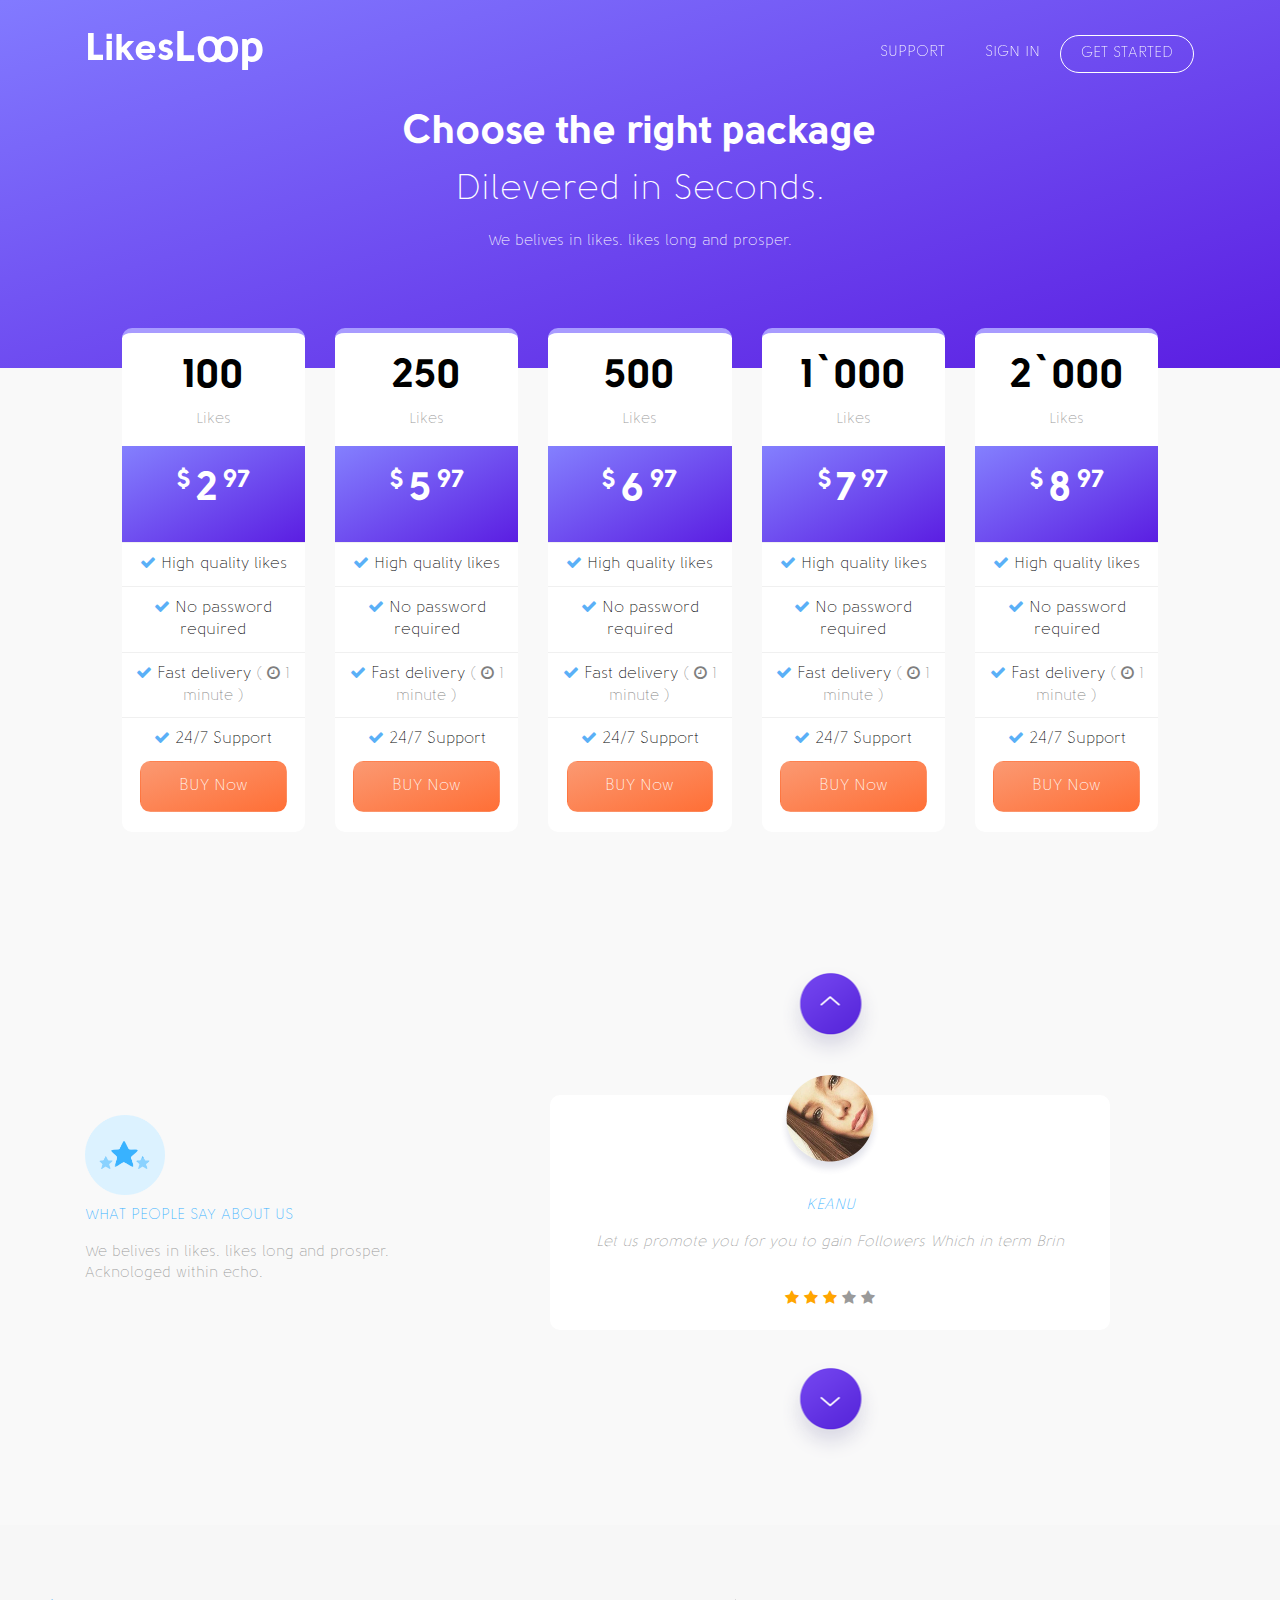
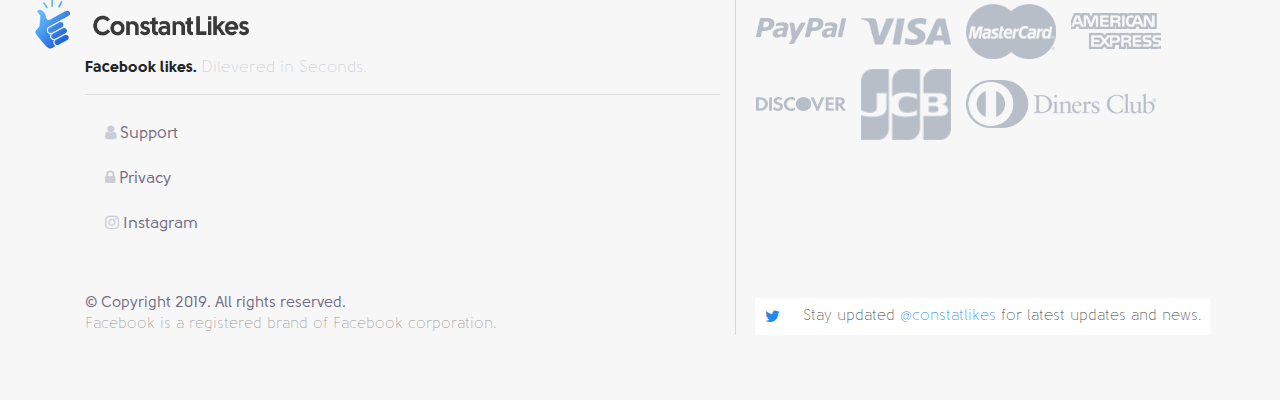
==== commit ba2f264f: "make it better" ====
--- a/checkout.html
+++ b/checkout.html
@@ -2,24 +2,22 @@
 <!--[if lt IE 7]>      <html class="no-js lt-ie9 lt-ie8 lt-ie7"> <![endif]-->
 <!--[if IE 7]>         <html class="no-js lt-ie9 lt-ie8"> <![endif]-->
 <!--[if IE 8]>         <html class="no-js lt-ie9"> <![endif]-->
-<!--[if gt IE 8]><!-->
-<html class="no-js">
-<!--<![endif]-->
+<!--[if gt IE 8]><!--> 
+<html class="no-js"> <!--<![endif]-->
 
 <!-- Mirrored from demo.themefisher.com/themefisher/navigator/contact.html by HTTrack Website Copier/3.x [XR&CO'2014], Tue, 12 Mar 2019 10:55:25 GMT -->
-
 <head>
   <meta http-equiv="Content-Type" content="text/html; charset=UTF-8">
   <meta name="description" content="Navigator Responsive Multipurpose Bootstrap HTML5 Template">
-
+  
   <meta name="author" content="Themefisher.com">
 
   <title>LikesLoop</title>
 
-  <!-- Mobile Specific Meta
+<!-- Mobile Specific Meta
   ================================================== -->
   <meta name="viewport" content="width=device-width, initial-scale=1">
-
+  
   <!-- Favicon -->
   <link rel="shortcut icon" type="image/x-icon" href="favicon.ico" />
   <!-- bootstrap.min css -->
@@ -53,436 +51,431 @@
 
 <body id="body">
 
-  <!--
+<!--
 Fixed Navigation
 ==================================== -->
-  <section class="header navigation">
+<section class="header navigation">
     <div class="container">
-      <div class="row">
-        <div class="col-md-12">
-          <nav class="navbar navbar-expand-md navbar-fixed-top">
-            <a class="navbar-brand" href="index.html">
-              <img src="images/logo.png" alt="logo">
-            </a>
-            <button class="navbar-toggler" type="button" data-toggle="collapse" data-target="#navbarSupportedContent"
-              aria-controls="navbarSupportedContent" aria-expanded="false" aria-label="Toggle navigation">
-              <span class="tf-ion-android-menu"></span>
-            </button>
-            <div class="collapse navbar-collapse" id="navbarSupportedContent">
-              <ul class="navbar-nav ml-auto">
-
-                <li class="nav-item">
-                  <a class="nav-link" href="support.html">SUPPORT</a>
-                </li>
-                <li class="nav-item">
-                  <a class="nav-link" href="#">SIGN IN</a>
-                </li>
-                <li class="nav-item">
-                  <a class="nav-link btn-get_start" href="checkout.html">GET STARTED</a>
-                </li>
-              </ul>
-            </div>
-          </nav>
-        </div>
+        <div class="row">
+            <div class="col-md-12">
+                <nav class="navbar navbar-expand-md navbar-fixed-top">
+                  <a class="navbar-brand" href="index.html">
+                    <!--img src="images/logo.png" alt="logo"-->
+                    <div style="float : left"><h2 style="margin-top: 3px; font-size: 2.4rem;    color: #fff;">Likes</h2></div>
+                    <div style="float : right"><h1 style="font-size: 2.7rem;    color: #fff;">Lꝏp</h1></div>
+                </a>
+                    <button class="navbar-toggler" type="button" data-toggle="collapse" data-target="#navbarSupportedContent" aria-controls="navbarSupportedContent"
+                        aria-expanded="false" aria-label="Toggle navigation">
+                        <span class="tf-ion-android-menu"></span>
+                    </button>
+                    <div class="collapse navbar-collapse" id="navbarSupportedContent">
+                        <ul class="navbar-nav ml-auto">
+                            
+                            <li class="nav-item">
+                                <a class="nav-link" href="support.html">SUPPORT</a>
+                            </li>
+                            <li class="nav-item">
+                                <a class="nav-link" href="#">SIGN IN</a>
+                            </li>
+                            <li class="nav-item">
+                                <a class="nav-link btn-get_start" href="checkout.html">GET STARTED</a>
+                            </li>
+                        </ul>
+                    </div>
+                </nav>
+            </div>
+        </div>
+    </div>
+</section>
+
+<section class="single-page-header package_header">
+	<div class="container">
+		<div class="row">
+			<div class="col-md-12">
+				<h1>Choose the right package</h1>
+        <p><span>Dilevered in Seconds.</span></p>       
+        <p>We belives in likes. likes long and prosper.</p>
+			</div>
+		</div>
+	</div>
+</section>
+
+<section class="section bg-gray checkout_absolute p-0">
+      <div class="row mx-auto" style="transform: translateY(-40px);">
+      <!-- Contact Details -->
+        <div class="col-lg-1"></div>
+        <div class="col-lg-2 col-md-4 col-sm-6 col-xs-12">
+          <div class="pricing-item">
+
+            <!-- plan name & value -->
+            <div class="checkout_likes">
+              <h1>100</h1>
+              <p>Likes</p>
+            </div>
+
+            <div class="checkout_amt">
+              <h1><span>$</span>2<span>97</span></h1>
+            </div>
+            <!-- /plan name & value -->
+
+            <!-- plan description -->
+            <ul>
+              <li class="checkout_item"><i class="fa fa-check" style="color: #5ab0f7;"></i> High quality likes</li>
+              <li class="checkout_item"><i class="fa fa-check" style="color: #5ab0f7;"></i> No password required</li>
+              <li class="checkout_item"><i class="fa fa-check" style="color: #5ab0f7;"></i> Fast delivery <span style="font-size: 15px;opacity: .5;">( <i class="fa fa-clock-o"></i> 1 minute )</span></li>
+              <li class="checkout_item"><i class="fa fa-check" style="color: #5ab0f7;"></i> 24/7 Support</li>
+            </ul>
+            <!-- /plan description -->
+
+            <!-- signup button -->
+            <a class="btn btn_buynow" href="package.html">BUY Now</a>
+            <!-- /signup button -->
+
+          </div>
+        </div>
+
+        <div class="col-lg-2 col-md-4 col-sm-6 col-xs-12">
+          <div class="pricing-item">
+
+            <!-- plan name & value -->
+            <div class="checkout_likes">
+              <h1>250</h1>
+              <p>Likes</p>
+            </div>
+
+            <div class="checkout_amt">
+              <h1><span>$</span>5<span>97</span></h1>
+            </div>
+            <!-- /plan name & value -->
+
+            <!-- plan description -->
+            <ul>
+              <li class="checkout_item"><i class="fa fa-check" style="color: #5ab0f7;"></i> High quality likes</li>
+              <li class="checkout_item"><i class="fa fa-check" style="color: #5ab0f7;"></i> No password required</li>
+              <li class="checkout_item"><i class="fa fa-check" style="color: #5ab0f7;"></i> Fast delivery <span style="font-size: 15px;opacity: .5;">( <i class="fa fa-clock-o"></i> 1 minute )</span></li>
+              <li class="checkout_item"><i class="fa fa-check" style="color: #5ab0f7;"></i> 24/7 Support</li>
+            </ul>
+            <!-- /plan description -->
+
+            <!-- signup button -->
+            <a class="btn btn_buynow" href="package.html">BUY Now</a>
+            <!-- /signup button -->
+
+          </div>
+        </div>
+
+        <div class="col-lg-2 col-md-4 col-sm-6 col-xs-12">
+          <div class="pricing-item">
+
+            <!-- plan name & value -->
+            <div class="checkout_likes">
+              <h1>500</h1>
+              <p>Likes</p>
+            </div>
+
+            <div class="checkout_amt">
+              <h1><span>$</span>6<span>97</span></h1>
+            </div>
+            <!-- /plan name & value -->
+
+            <!-- plan description -->
+            <ul>
+              <li class="checkout_item"><i class="fa fa-check" style="color: #5ab0f7;"></i> High quality likes</li>
+              <li class="checkout_item"><i class="fa fa-check" style="color: #5ab0f7;"></i> No password required</li>
+              <li class="checkout_item"><i class="fa fa-check" style="color: #5ab0f7;"></i> Fast delivery <span style="font-size: 15px;opacity: .5;">( <i class="fa fa-clock-o"></i> 1 minute )</span></li>
+              <li class="checkout_item"><i class="fa fa-check" style="color: #5ab0f7;"></i> 24/7 Support</li>
+            </ul>
+            <!-- /plan description -->
+
+            <!-- signup button -->
+            <a class="btn btn_buynow" href="package.html">BUY Now</a>
+            <!-- /signup button -->
+
+          </div>
+        </div>
+
+        <div class="col-lg-2 col-md-4 col-sm-6 col-xs-12">
+          <div class="pricing-item">
+
+            <!-- plan name & value -->
+            <div class="checkout_likes">
+              <h1>1`000</h1>
+              <p>Likes</p>
+            </div>
+
+            <div class="checkout_amt">
+              <h1><span>$</span>7<span>97</span></h1>
+            </div>
+            <!-- /plan name & value -->
+
+            <!-- plan description -->
+            <ul>
+              <li class="checkout_item"><i class="fa fa-check" style="color: #5ab0f7;"></i> High quality likes</li>
+              <li class="checkout_item"><i class="fa fa-check" style="color: #5ab0f7;"></i> No password required</li>
+              <li class="checkout_item"><i class="fa fa-check" style="color: #5ab0f7;"></i> Fast delivery <span style="font-size: 15px;opacity: .5;">( <i class="fa fa-clock-o"></i> 1 minute )</span></li>
+              <li class="checkout_item"><i class="fa fa-check" style="color: #5ab0f7;"></i> 24/7 Support</li>
+            </ul>
+            <!-- /plan description -->
+
+            <!-- signup button -->
+            <a class="btn btn_buynow" href="package.html">BUY Now</a>
+            <!-- /signup button -->
+
+          </div>
+        </div>
+
+        <div class="col-lg-2 col-md-4 col-sm-6 col-xs-12">
+          <div class="pricing-item">
+
+            <!-- plan name & value -->
+            <div class="checkout_likes">
+              <h1>2`000</h1>
+              <p>Likes</p>
+            </div>
+
+            <div class="checkout_amt">
+              <h1><span>$</span>8<span>97</span></h1>
+            </div>
+            <!-- /plan name & value -->
+
+            <!-- plan description -->
+            <ul>
+              <li class="checkout_item"><i class="fa fa-check" style="color: #5ab0f7;"></i> High quality likes</li>
+              <li class="checkout_item"><i class="fa fa-check" style="color: #5ab0f7;"></i> No password required</li>
+              <li class="checkout_item"><i class="fa fa-check" style="color: #5ab0f7;"></i> Fast delivery <span style="font-size: 15px;opacity: .5;">( <i class="fa fa-clock-o"></i> 1 minute )</span></li>
+              <li class="checkout_item"><i class="fa fa-check" style="color: #5ab0f7;"></i> 24/7 Support</li>
+            </ul>
+            <!-- /plan description -->
+
+            <!-- signup button -->
+            <a class="btn btn_buynow" href="package.html">BUY Now</a>
+            <!-- /signup button -->
+
+          </div>
+        </div>
+    </div>
+</section>
+<!-- Srart Contact Us
+		=========================================== -->		
+<section class="section bg-gray" id="about_slider">
+	<div class="container">
+		<div class="row">
+			<!-- Contact Details -->
+      <div class="col-md-4" style="margin: auto;">       
+        <img src="images/star.png" alt="resolution" style="width: 80px;margin-bottom: 10px;">
+        <p><span style="color: #38b2ff;">WHAT PEOPLE SAY ABOUT US</span></p>    
+        <p>We belives in likes. likes long and prosper. Acknologed within echo.</p>           
       </div>
-    </div>
-  </section>
-
-  <section class="single-page-header package_header">
-    <div class="container">
-      <div class="row">
-        <div class="col-md-12">
-          <h1>Choose the right package</h1>
-          <p><span>Dilevered in Seconds.</span></p>
-          <p>We belives in likes. likes long and prosper.</p>
-        </div>
-      </div>
-    </div>
-  </section>
-
-  <section class="section bg-gray checkout_absolute p-0">
-    <div class="row mx-auto" style="transform: translateY(-40px);">
-      <!-- Contact Details -->
-      <div class="col-lg-1"></div>
-      <div class="col-lg-2 col-md-4 col-sm-6 col-xs-12">
-        <div class="pricing-item">
-
-          <!-- plan name & value -->
-          <div class="checkout_likes">
-            <h1>100</h1>
-            <p>Likes</p>
-          </div>
-
-          <div class="checkout_amt">
-            <h1><span>$</span>2<span>97</span></h1>
-          </div>
-          <!-- /plan name & value -->
-
-          <!-- plan description -->
-          <ul>
-            <li class="checkout_item"><i class="fa fa-check" style="color: #5ab0f7;"></i> High quality likes</li>
-            <li class="checkout_item"><i class="fa fa-check" style="color: #5ab0f7;"></i> No password required</li>
-            <li class="checkout_item"><i class="fa fa-check" style="color: #5ab0f7;"></i> Fast delivery <span style="font-size: 15px;opacity: .5;">(
-                <i class="fa fa-clock-o"></i> 1 minute )</span></li>
-            <li class="checkout_item"><i class="fa fa-check" style="color: #5ab0f7;"></i> 24/7 Support</li>
-          </ul>
-          <!-- /plan description -->
-
-          <!-- signup button -->
-          <a class="btn btn_buynow" href="package.html">BUY Now</a>
-          <!-- /signup button -->
-
-        </div>
-      </div>
-
-      <div class="col-lg-2 col-md-4 col-sm-6 col-xs-12">
-        <div class="pricing-item">
-
-          <!-- plan name & value -->
-          <div class="checkout_likes">
-            <h1>250</h1>
-            <p>Likes</p>
-          </div>
-
-          <div class="checkout_amt">
-            <h1><span>$</span>5<span>97</span></h1>
-          </div>
-          <!-- /plan name & value -->
-
-          <!-- plan description -->
-          <ul>
-            <li class="checkout_item"><i class="fa fa-check" style="color: #5ab0f7;"></i> High quality likes</li>
-            <li class="checkout_item"><i class="fa fa-check" style="color: #5ab0f7;"></i> No password required</li>
-            <li class="checkout_item"><i class="fa fa-check" style="color: #5ab0f7;"></i> Fast delivery <span style="font-size: 15px;opacity: .5;">(
-                <i class="fa fa-clock-o"></i> 1 minute )</span></li>
-            <li class="checkout_item"><i class="fa fa-check" style="color: #5ab0f7;"></i> 24/7 Support</li>
-          </ul>
-          <!-- /plan description -->
-
-          <!-- signup button -->
-          <a class="btn btn_buynow" href="package.html">BUY Now</a>
-          <!-- /signup button -->
-
-        </div>
-      </div>
-
-      <div class="col-lg-2 col-md-4 col-sm-6 col-xs-12">
-        <div class="pricing-item">
-
-          <!-- plan name & value -->
-          <div class="checkout_likes">
-            <h1>500</h1>
-            <p>Likes</p>
-          </div>
-
-          <div class="checkout_amt">
-            <h1><span>$</span>6<span>97</span></h1>
-          </div>
-          <!-- /plan name & value -->
-
-          <!-- plan description -->
-          <ul>
-            <li class="checkout_item"><i class="fa fa-check" style="color: #5ab0f7;"></i> High quality likes</li>
-            <li class="checkout_item"><i class="fa fa-check" style="color: #5ab0f7;"></i> No password required</li>
-            <li class="checkout_item"><i class="fa fa-check" style="color: #5ab0f7;"></i> Fast delivery <span style="font-size: 15px;opacity: .5;">(
-                <i class="fa fa-clock-o"></i> 1 minute )</span></li>
-            <li class="checkout_item"><i class="fa fa-check" style="color: #5ab0f7;"></i> 24/7 Support</li>
-          </ul>
-          <!-- /plan description -->
-
-          <!-- signup button -->
-          <a class="btn btn_buynow" href="package.html">BUY Now</a>
-          <!-- /signup button -->
-
-        </div>
-      </div>
-
-      <div class="col-lg-2 col-md-4 col-sm-6 col-xs-12">
-        <div class="pricing-item">
-
-          <!-- plan name & value -->
-          <div class="checkout_likes">
-            <h1>1`000</h1>
-            <p>Likes</p>
-          </div>
-
-          <div class="checkout_amt">
-            <h1><span>$</span>7<span>97</span></h1>
-          </div>
-          <!-- /plan name & value -->
-
-          <!-- plan description -->
-          <ul>
-            <li class="checkout_item"><i class="fa fa-check" style="color: #5ab0f7;"></i> High quality likes</li>
-            <li class="checkout_item"><i class="fa fa-check" style="color: #5ab0f7;"></i> No password required</li>
-            <li class="checkout_item"><i class="fa fa-check" style="color: #5ab0f7;"></i> Fast delivery <span style="font-size: 15px;opacity: .5;">(
-                <i class="fa fa-clock-o"></i> 1 minute )</span></li>
-            <li class="checkout_item"><i class="fa fa-check" style="color: #5ab0f7;"></i> 24/7 Support</li>
-          </ul>
-          <!-- /plan description -->
-
-          <!-- signup button -->
-          <a class="btn btn_buynow" href="package.html">BUY Now</a>
-          <!-- /signup button -->
-
-        </div>
-      </div>
-
-      <div class="col-lg-2 col-md-4 col-sm-6 col-xs-12">
-        <div class="pricing-item">
-
-          <!-- plan name & value -->
-          <div class="checkout_likes">
-            <h1>2`000</h1>
-            <p>Likes</p>
-          </div>
-
-          <div class="checkout_amt">
-            <h1><span>$</span>8<span>97</span></h1>
-          </div>
-          <!-- /plan name & value -->
-
-          <!-- plan description -->
-          <ul>
-            <li class="checkout_item"><i class="fa fa-check" style="color: #5ab0f7;"></i> High quality likes</li>
-            <li class="checkout_item"><i class="fa fa-check" style="color: #5ab0f7;"></i> No password required</li>
-            <li class="checkout_item"><i class="fa fa-check" style="color: #5ab0f7;"></i> Fast delivery <span style="font-size: 15px;opacity: .5;">(
-                <i class="fa fa-clock-o"></i> 1 minute )</span></li>
-            <li class="checkout_item"><i class="fa fa-check" style="color: #5ab0f7;"></i> 24/7 Support</li>
-          </ul>
-          <!-- /plan description -->
-
-          <!-- signup button -->
-          <a class="btn btn_buynow" href="package.html">BUY Now</a>
-          <!-- /signup button -->
-
-        </div>
-      </div>
-    </div>
-  </section>
-  <!-- Srart Contact Us
-		=========================================== -->
-  <section class="section bg-gray" id="about_slider">
-    <div class="container">
-      <div class="row">
-        <!-- Contact Details -->
-        <div class="col-md-4" style="margin: auto;">
-          <img src="images/star.png" alt="resolution" style="width: 80px;margin-bottom: 10px;">
-          <p><span style="color: #38b2ff;">WHAT PEOPLE SAY ABOUT US</span></p>
-          <p>We belives in likes. likes long and prosper. Acknologed within echo.</p>
-        </div>
-        <!-- / End Contact Details -->
-
-        <!-- Contact Form -->
-        <div class="col-12 col-md-8">
-          <div class="container">
-            <div id="carouselExampleControls" class="carousel vert slide" data-ride="carousel" data-interval="5000"
-              style="padding: 100px 0;">
+			<!-- / End Contact Details -->
+				
+			<!-- Contact Form -->
+			<div class="col-12 col-md-8" >
+				<div class="container">
+          <div id="carouselExampleControls" class="carousel vert slide" data-ride="carousel" data-interval="5000" style="padding: 100px 0;">
               <div class="carousel-inner">
-                <div class="carousel-item avoid-clicks active">
-                  <div class="review_box">
-                    <img src="images/client.png" class="review_pic">
-                    <p><span style="color: #38b2ff;">KEANU</span></p>
-                    <p>Let us promote you for you to gain Followers Which in term Brin</p>
-                    <p class="star_rating">
-                      <span class="fa fa-star checked"></span>
-                      <span class="fa fa-star checked"></span>
-                      <span class="fa fa-star checked"></span>
-                      <span class="fa fa-star"></span>
-                      <span class="fa fa-star"></span>
-                    </p>
+                  <div class="carousel-item avoid-clicks active">
+                        <div class="review_box">
+                            <img src="images/client.png" class="review_pic"> 
+                            <p><span style="color: #38b2ff;">KEANU</span></p>
+                            <p>Let us promote you for you to gain Followers Which in term Brin</p>
+                            <p class="star_rating">
+                              <span class="fa fa-star checked"></span>
+                              <span class="fa fa-star checked"></span>
+                              <span class="fa fa-star checked"></span>
+                              <span class="fa fa-star"></span>
+                              <span class="fa fa-star"></span>
+                            </p>
+                        </div>
                   </div>
-                </div>
-                <div class="carousel-item avoid-clicks">
-                  <div class="review_box">
-                    <img src="images/client.png" class="review_pic">
-                    <p><span style="color: #38b2ff;">KEANU</span></p>
-                    <p>Let us promote you for you to gain Followers Which in term Brin</p>
-                    <p class="star_rating">
-                      <span class="fa fa-star checked"></span>
-                      <span class="fa fa-star checked"></span>
-                      <span class="fa fa-star checked"></span>
-                      <span class="fa fa-star"></span>
-                      <span class="fa fa-star"></span>
-                    </p>
+                  <div class="carousel-item avoid-clicks">
+                        <div class="review_box">
+                            <img src="images/client.png" class="review_pic">
+                            <p><span style="color: #38b2ff;">KEANU</span></p>
+                            <p>Let us promote you for you to gain Followers Which in term Brin</p>
+                            <p class="star_rating">
+                              <span class="fa fa-star checked"></span>
+                              <span class="fa fa-star checked"></span>
+                              <span class="fa fa-star checked"></span>
+                              <span class="fa fa-star"></span>
+                              <span class="fa fa-star"></span>
+                            </p>
+                        </div>
                   </div>
-                </div>
-                <div class="carousel-item avoid-clicks">
-                  <div class="review_box">
-                    <img src="images/client.png" class="review_pic">
-                    <p><span style="color: #38b2ff;">KEANU</span></p>
-                    <p>Let us promote you for you to gain Followers Which in term Brin</p>
-                    <p class="star_rating">
-                      <span class="fa fa-star checked"></span>
-                      <span class="fa fa-star checked"></span>
-                      <span class="fa fa-star checked"></span>
-                      <span class="fa fa-star"></span>
-                      <span class="fa fa-star"></span>
-                    </p>
+                  <div class="carousel-item avoid-clicks">
+                        <div class="review_box">
+                            <img src="images/client.png" class="review_pic">
+                            <p><span style="color: #38b2ff;">KEANU</span></p>
+                            <p>Let us promote you for you to gain Followers Which in term Brin</p>
+                            <p class="star_rating">
+                              <span class="fa fa-star checked"></span>
+                              <span class="fa fa-star checked"></span>
+                              <span class="fa fa-star checked"></span>
+                              <span class="fa fa-star"></span>
+                              <span class="fa fa-star"></span>
+                            </p>
+                        </div>
+                      <!-- <img class="d-block mx-auto img-fluid" src="//placehold.it/800x400/777" alt="Third slide"> -->
                   </div>
-                  <!-- <img class="d-block mx-auto img-fluid" src="//placehold.it/800x400/777" alt="Third slide"> -->
-                </div>
               </div>
               <a class="carousel-control-next" href="#carouselExampleControls" data-slide="next">
-                <img src="images/bottom.png" alt="top">
+                 <img src="images/bottom.png" alt="top">
               </a>
               <a class="carousel-control-prev" href="#carouselExampleControls" data-slide="prev">
-                <img src="images/top.png" alt="bottom">
+                  <img src="images/top.png" alt="bottom">
               </a>
-            </div>
-          </div>
-        </div>
-        <!-- ./End Contact Form -->
-      </div> <!-- end row -->
-
-    </div> <!-- end container -->
-  </section> <!-- end section -->
-
-  <footer class="about-2 section bg-gray" id="footer">
-    <div class="container">
-      <div class="row">
-        <div class="col-12 col-md-7">
-          <img src="images/constant-like.png" alt="logo" class="footer_logo constat-like-img">
-          <h6>Facebook likes. <span class="_sub_title">Dilevered in Seconds.</span> </h6>
-          <hr>
-          <ul class="list-group">
-            <li class="list-group-item"><i class="fa fa-user"></i> Support</li>
-            <li class="list-group-item"><i class="fa fa-lock"></i> Privacy</li>
-            <li class="list-group-item"><i class="fa fa-instagram"></i> Instagram</li>
-          </ul>
-          <br><br>
-          <p class="copyright">&copy; Copyright 2019. All rights reserved.</p>
-          <p style="margin-bottom: 0px">Facebook is a registered brand of Facebook corporation.</p>
-        </div>
-        <div class="col-12 col-md-5 bl">
-          <div style="float: left">
-            <!-- <img src="images/all_payment.png" alt="logo" style="width: 100%"> -->
-            <img src="images/paypal-gray.png" alt="logo" class="payment-img">
-            <img src="images/visa-gray.png" alt="logo" class="payment-img">
-            <img src="images/master-card-gray.png" alt="logo" class="payment-img">
-            <img src="images/american-gray.png" alt="logo" class="payment-img">
-            <img src="images/discover-gray.png" alt="logo" class="payment-img">
-            <img src="images/jcb-gray.png" alt="logo" class="payment-img">
-            <img src="images/diners-gray.png" alt="logo" class="payment-img" style="width: 200px;">
-          </div>
-          <div class="twitter_link">
-            <div class="inner-addon left-addon twitter_box">
+          </div>
+      </div>  
+			</div>
+			<!-- ./End Contact Form -->
+		</div> <!-- end row -->
+		
+	</div> <!-- end container -->
+</section> <!-- end section -->
+
+<footer class="about-2 section bg-gray" id="footer">
+  <div class="container">
+    <div class="row">
+      <div class="col-12 col-md-7">
+        <img src="images/constant-like.png" alt="logo" class="footer_logo constat-like-img">
+        <h6>Facebook likes. <span class="_sub_title">Dilevered in Seconds.</span> </h6>
+        <hr>
+        <ul class="list-group">
+          <li class="list-group-item"><i class="fa fa-user"></i> Support</li>
+          <li class="list-group-item"><i class="fa fa-lock"></i> Privacy</li>
+          <li class="list-group-item"><i class="fa fa-instagram"></i> Instagram</li>
+        </ul>
+        <br><br>
+        <p class="copyright">&copy; Copyright 2019. All rights reserved.</p>
+        <p style="margin-bottom: 0px">Facebook is a registered brand of Facebook corporation.</p>
+      </div>
+      <div class="col-12 col-md-5 bl">
+        <div style="float: left">
+          <!-- <img src="images/all_payment.png" alt="logo" style="width: 100%"> -->
+           <img src="images/paypal-gray.png" alt="logo" class="payment-img">
+          <img src="images/visa-gray.png" alt="logo" class="payment-img">
+          <img src="images/master-card-gray.png" alt="logo" class="payment-img">
+          <img src="images/american-gray.png" alt="logo" class="payment-img">
+          <img src="images/discover-gray.png" alt="logo" class="payment-img">
+          <img src="images/jcb-gray.png" alt="logo" class="payment-img">
+          <img src="images/diners-gray.png" alt="logo" class="payment-img" style="width: 200px;">
+        </div>
+        <div class="twitter_link">
+          <div class="inner-addon left-addon twitter_box">
               <i class="fa fa-twitter" style="color: #218aeb;"></i>
-              <p style="color:#373f4d;margin-left: 40px;margin-bottom: 0px">Stay updated <span style="color: #218aeb">@constatlikes</span>
-                for latest updates and news.</p>
-            </div>
-            <!-- <span class="tag"><i class="fa fa-search"></i> <span class="sub_title">Stay updated @constatlikes for latest updates and news.</span></span> -->
-          </div>
-        </div>
-
+              <p style="color:#373f4d;margin-left: 40px;margin-bottom: 0px">Stay updated <span style="color: #218aeb">@constatlikes</span> for latest updates and news.</p>
+          </div>
+          <!-- <span class="tag"><i class="fa fa-search"></i> <span class="sub_title">Stay updated @constatlikes for latest updates and news.</span></span> -->
+        </div>
       </div>
+      
     </div>
-  </footer> <!-- end footer -->
-  <!-- end Footer Area
+  </div>   
+</footer>  <!-- end footer -->  
+<!-- end Footer Area
 ========================================== -->
 
-  <!-- 
+<!-- 
 Essential Scripts
 =====================================-->
-  <!-- Main jQuery -->
-  <script src="plugins/jquery/jquery.min.js"></script>
-  <!-- Bootstrap 4 -->
-  <script src="plugins/bootstrap/bootstrap.min.js"></script>
-  <!-- Parallax -->
-  <script src="plugins/parallax/jquery.parallax-1.1.3.js"></script>
-  <!-- lightbox -->
-  <script src="plugins/lightbox2/dist/js/lightbox.min.js"></script>
-  <!-- Owl Carousel -->
-  <script src="plugins/slick-carousel/slick/slick.min.js"></script>
-  <!-- Portfolio Filtering -->
-  <script src="plugins/mixitup/dist/mixitup.min.js"></script>
-  <!-- Smooth Scroll js -->
-  <script src="plugins/smooth-scroll/dist/js/smooth-scroll.min.js"></script>
-  <!-- Form Validation -->
-  <script src="plugins/form-validation/jquery.form.js"></script>
-  <script src="plugins/form-validation/jquery.validate.min.js"></script>
-  <!-- Custom js -->
-  <script type="text/javascript" src="plugins/revo-slider/js/jquery.themepunch.tools.min.js"></script>
-  <script type="text/javascript" src="plugins/revo-slider/js/jquery.themepunch.revolution.min.js"></script>
-  <script src="js/script.js"></script>
-  <!-- SLIDER REVOLUTION 5.0 EXTENSIONS  
+<!-- Main jQuery -->
+<script src="plugins/jquery/jquery.min.js"></script>
+<!-- Bootstrap 4 -->
+<script src="plugins/bootstrap/bootstrap.min.js"></script>
+<!-- Parallax -->
+<script src="plugins/parallax/jquery.parallax-1.1.3.js"></script>
+<!-- lightbox -->
+<script src="plugins/lightbox2/dist/js/lightbox.min.js"></script>
+<!-- Owl Carousel -->
+<script src="plugins/slick-carousel/slick/slick.min.js"></script>
+<!-- Portfolio Filtering -->
+<script src="plugins/mixitup/dist/mixitup.min.js"></script>
+<!-- Smooth Scroll js -->
+<script src="plugins/smooth-scroll/dist/js/smooth-scroll.min.js"></script>
+<!-- Form Validation -->
+<script src="plugins/form-validation/jquery.form.js"></script>
+<script src="plugins/form-validation/jquery.validate.min.js"></script>
+<!-- Custom js -->
+<script type="text/javascript" src="plugins/revo-slider/js/jquery.themepunch.tools.min.js"></script>
+<script type="text/javascript" src="plugins/revo-slider/js/jquery.themepunch.revolution.min.js"></script>
+<script src="js/script.js"></script>
+<!-- SLIDER REVOLUTION 5.0 EXTENSIONS  
 (Load Extensions only on Local File Systems ! 
 The following part can be removed on Server for On Demand Loading) -->
-  <script type="text/javascript" src="plugins/revo-slider/js/extensions/revolution.extension.actions.min.js"></script>
-  <script type="text/javascript" src="plugins/revo-slider/js/extensions/revolution.extension.carousel.min.js"></script>
-  <script type="text/javascript" src="plugins/revo-slider/js/extensions/revolution.extension.kenburn.min.js"></script>
-  <script type="text/javascript" src="plugins/revo-slider/js/extensions/revolution.extension.layeranimation.min.js"></script>
-  <script type="text/javascript" src="plugins/revo-slider/js/extensions/revolution.extension.migration.min.js"></script>
-  <script type="text/javascript" src="plugins/revo-slider/js/extensions/revolution.extension.navigation.min.js"></script>
-  <script type="text/javascript" src="plugins/revo-slider/js/extensions/revolution.extension.parallax.min.js"></script>
-  <script type="text/javascript" src="plugins/revo-slider/js/extensions/revolution.extension.slideanims.min.js"></script>
-  <script type="text/javascript" src="plugins/revo-slider/js/extensions/revolution.extension.video.min.js"></script>
-  <script>
+<script type="text/javascript" src="plugins/revo-slider/js/extensions/revolution.extension.actions.min.js"></script>
+<script type="text/javascript" src="plugins/revo-slider/js/extensions/revolution.extension.carousel.min.js"></script>
+<script type="text/javascript" src="plugins/revo-slider/js/extensions/revolution.extension.kenburn.min.js"></script>
+<script type="text/javascript" src="plugins/revo-slider/js/extensions/revolution.extension.layeranimation.min.js"></script>
+<script type="text/javascript" src="plugins/revo-slider/js/extensions/revolution.extension.migration.min.js"></script>
+<script type="text/javascript" src="plugins/revo-slider/js/extensions/revolution.extension.navigation.min.js"></script>
+<script type="text/javascript" src="plugins/revo-slider/js/extensions/revolution.extension.parallax.min.js"></script>
+<script type="text/javascript" src="plugins/revo-slider/js/extensions/revolution.extension.slideanims.min.js"></script>
+<script type="text/javascript" src="plugins/revo-slider/js/extensions/revolution.extension.video.min.js"></script>
+<script>
     /* https://learn.jquery.com/using-jquery-core/document-ready/ */
     jQuery(document).ready(function () {
-      /* initialize the slider based on the Slider's ID attribute */
-      jQuery('#rev_slider_1').show().revolution({
-
-        /* options are 'auto', 'fullwidth' or 'fullscreen' */
-        sliderLayout: 'fullscreen',
-
-        /* basic navigation arrows and bullets */
-        navigation: {
-
-          arrows: {
-            style: "zeus",
-            enable: true,
-            hide_onmobile: true,
-            hide_under: 600,
-            hide_onleave: true,
-            hide_delay: 200,
-            hide_delay_mobile: 1200,
-            tmp: '<div class="tp-title-wrap">    <div class="tp-arr-imgholder"></div> </div>',
-            left: {
-              h_align: "left",
-              v_align: "center",
-              h_offset: 30,
-              v_offset: 0
-            },
-            right: {
-              h_align: "right",
-              v_align: "center",
-              h_offset: 30,
-              v_offset: 0
+        /* initialize the slider based on the Slider's ID attribute */
+        jQuery('#rev_slider_1').show().revolution({
+
+            /* options are 'auto', 'fullwidth' or 'fullscreen' */
+            sliderLayout: 'fullscreen',
+
+            /* basic navigation arrows and bullets */
+            navigation: {
+
+                arrows: {
+                    style: "zeus",
+                    enable: true,
+                    hide_onmobile: true,
+                    hide_under: 600,
+                    hide_onleave: true,
+                    hide_delay: 200,
+                    hide_delay_mobile: 1200,
+                    tmp: '<div class="tp-title-wrap">    <div class="tp-arr-imgholder"></div> </div>',
+                    left: {
+                        h_align: "left",
+                        v_align: "center",
+                        h_offset: 30,
+                        v_offset: 0
+                    },
+                    right: {
+                        h_align: "right",
+                        v_align: "center",
+                        h_offset: 30,
+                        v_offset: 0
+                    }
+                }
+                ,
+                bullets: {
+                    enable: false,
+                    hide_onmobile: true,
+                    hide_under: 600,
+                    style: "metis",
+                    hide_onleave: true,
+                    hide_delay: 200,
+                    hide_delay_mobile: 1200,
+                    direction: "horizontal",
+                    h_align: "center",
+                    v_align: "bottom",
+                    h_offset: 0,
+                    v_offset: 30,
+                    space: 5,
+                    tmp: '<span class="tp-bullet-img-wrap">  <span class="tp-bullet-image"></span></span><span class="tp-bullet-title">{{title}}</span>'
+                }
             }
-          },
-          bullets: {
-            enable: false,
-            hide_onmobile: true,
-            hide_under: 600,
-            style: "metis",
-            hide_onleave: true,
-            hide_delay: 200,
-            hide_delay_mobile: 1200,
-            direction: "horizontal",
-            h_align: "center",
-            v_align: "bottom",
-            h_offset: 0,
-            v_offset: 30,
-            space: 5,
-            tmp: '<span class="tp-bullet-img-wrap">  <span class="tp-bullet-image"></span></span><span class="tp-bullet-title">{{title}}</span>'
+        });
+    });
+    $(function() {
+      $(window).on("scroll", function() {
+          if($(window).scrollTop() > 50) {
+              $(".header").addClass("active");
+          } else {
+              //remove the background property so it comes transparent again (defined in your css)
+             $(".header").removeClass("active");
           }
-        }
       });
-    });
-    $(function () {
-      $(window).on("scroll", function () {
-        if ($(window).scrollTop() > 50) {
-          $(".header").addClass("active");
-        } else {
-          //remove the background property so it comes transparent again (defined in your css)
-          $(".header").removeClass("active");
-        }
-      });
-    });
-  </script>
+  });
+</script>
 </body>
 
 <!-- Mirrored from demo.themefisher.com/themefisher/navigator/contact.html by HTTrack Website Copier/3.x [XR&CO'2014], Tue, 12 Mar 2019 10:55:25 GMT -->
-
 </html>--- a/css/style.css
+++ b/css/style.css
@@ -21,7 +21,6 @@
     font-style: normal;
 
 }
-@import url("https://fonts.googleapis.com/css?family=Titillium+Web:300,400,600,700");
 body {
   line-height: 1.4;
   font-family: "solomon_sans_light", sans-serif;
@@ -502,8 +501,8 @@
 .navigation .navbar-nav > li > a {
   color: #FFFFFF;
   font-size: 15px;
-  line-height: 26px;
-  padding: 10px 15px !important;
+  line-height: 16px;
+  padding: 10px 20px !important;
   transition: .2s ease-in-out 0s;
 }
 
@@ -803,6 +802,7 @@
 ==================================================================*/
 .call-to-action-2 {
   padding: 100px 0;
+  background-image: url("../images/call-to-action/call-to-action-bg.html");
   background-size: cover;
   color: #fff;
 }
@@ -1773,13 +1773,13 @@
 }
 .hero-area h1{ font-weight: 600;}
 .hero-area span{ font-size: 36px; }
-.btn-orangr { background-color: #FF6F36;  color: #FFFFFF; width: 165px;}
+.btn-orangr {     background-image: linear-gradient(to bottom right, #fb9972, #FF6F36);  color: #FFFFFF; width: 220px;}
 .btn-orangr:hover {color: #000000;font-weight: 600;} 
 
 #main_back {
     background-image: url(../images/cta_bg.png), linear-gradient(to bottom right, #827AFF, #5B1EE2)!important;
     background-size: contain;
-    padding: 65px 0px;
+    padding: 85px 0px;
 } 
 /*most-common-resolution*/
 .most-common-resolution{background-color: #784FF0;color: #FFFFFF;padding: 30px 0;}
@@ -1960,17 +1960,17 @@
 }
 
 #checkout .btn_support{
-  background-color: #ff6f42;
-  border-radius: 5px;
+  border-radius: 0.65rem;
+    background-image: linear-gradient(to bottom right, #fb9972, #FF6F36);
   color: #FFFFFF;
   width: 100%
 }
 
 #checkout .btn_buynow{
-  background-color: #ff6f42;
-  border-radius: 5px;
   color: #FFFFFF;
-  width: 80%
+  width: 80%;
+  border-radius: 0.65rem;
+    background-image: linear-gradient(to bottom right, #fb9972, #FF6F36);
 }
 
 #checkout input{
@@ -2061,11 +2061,11 @@
 }
 
 .checkout_absolute .btn_buynow{
-  background-color: #ff6f42;
-  border-radius: 5px;
-  color: #FFFFFF;
-  width: 80%;
-  margin-bottom:20px;
+  border-radius: 0.65rem;
+    color: #FFFFFF;
+    width: 80%;
+    margin-bottom: 20px;
+    background-image: linear-gradient(to bottom right, #fb9972, #FF6F36);
 }
 
 #about_slider .review_box{
@@ -2140,6 +2140,7 @@
     z-index: 9;
     width: 100%;
     background:transparent;
+    height: 98px;
 }
 .single-page-header {padding: 100px;}
 .header.active {background-image: linear-gradient(to bottom right, #827AFF, #5B1EE2);}
@@ -2153,4 +2154,17 @@
     background: linear-gradient(to bottom right, rgba(255,0,0,0), #734be8);}
 
     .carousel-control-next, .carousel-control-prev{opacity: 1}
-    .carousel-item{font-style: italic;}+    .carousel-item{font-style: italic;}
+
+    .container {
+      padding-top: 9px;
+  }
+
+  .btn {
+    padding: .775rem .75rem;
+    border-radius: .65rem;
+}
+
+.navbar-brand {
+  margin-right: 0rem;
+}--- a/css/reponsive.css
+++ b/css/reponsive.css
@@ -1,111 +1,192 @@
+@media only screen and (min-device-width : 480px) and (max-device-width : 768px) {
+
+	/* STYLES GO HERE */
+	#footer {
+		padding: 0;
+	}
+
+	#about_slider .col-md-4 {
+		text-align: center;
+	}
+
+	#footer .bl {
+		border: 0;
+	}
+
+	#footer .col-md-5 {
+		border: 0;
+	}
+
+	#footer img {
+		margin: 20px 0;
+	}
+
+	#footer .twitter_link {
+		position: relative;
+	}
+
+	#checkout .pricing-item {
+		width: 100%;
+	}
+
+	.hero-area {
+		padding: 25px 0;
+	}
+
+	.hero-area span {
+		font-size: 25px;
+	}
+
+	.hero-area h1 {
+		font-size: 32px;
+	}
+
+	.navigation .navbar-nav>li>a {
+		padding: 10px 15px !important;
+	}
+}
+
 /* Smartphones (portrait and landscape) ----------- */
-@media only screen
-and (min-device-width : 320px)
-and (max-device-width : 480px) {
-/* STYLES GO HERE */
-	#about_slider .col-md-4{ text-align: center; }
-	.single-page-header.package_header span {font-size: 22px;}
-	.single-page-header h1{font-size: 24px;}
-	.single-page-header p{font-size: 13px;}
-	#footer{padding: 0;}
-	#footer .bl{ border:0; }
-	#footer img{margin: 25px 0;}
-	#footer .twitter_link{position: relative;}
-	#checkout .pricing-item{width:100%;}
-	.hero-area {padding: 25px 0;}
-	.hero-area span {font-size: 25px;}
-	.hero-area h1{font-size: 32px;}
-	.navigation .navbar-nav > li > a {padding: 10px 15px !important;}
-	#footer .constat-like-img{margin-left: 0px;}
+@media only screen and (min-device-width : 320px) and (max-device-width : 480px) {
+
+	/* STYLES GO HERE */
+	#about_slider .col-md-4 {
+		text-align: center;
+	}
+
+	.single-page-header.package_header span {
+		font-size: 22px;
+	}
+
+	.single-page-header h1 {
+		font-size: 24px;
+	}
+
+	.single-page-header p {
+		font-size: 13px;
+	}
+
+	#footer {
+		padding: 0;
+	}
+
+	#footer .bl {
+		border: 0;
+	}
+
+	#footer img {
+		margin: 25px 0;
+	}
+
+	#footer .twitter_link {
+		position: relative;
+	}
+
+	#checkout .pricing-item {
+		width: 100%;
+	}
+
+	.hero-area {
+		padding: 25px 0;
+	}
+
+	.hero-area span {
+		font-size: 25px;
+	}
+
+	.hero-area h1 {
+		font-size: 32px;
+	}
+
+	.navigation .navbar-nav>li>a {
+		padding: 10px 15px !important;
+	}
+
+	#footer .constat-like-img {
+		margin-left: 0px;
+	}
 }
- 
-
-@media only screen
-and (min-device-width : 480px)
-and (max-device-width : 768px) {
-/* STYLES GO HERE */
-	#footer{padding: 0;}
-	#about_slider .col-md-4{ text-align: center; }
-	#footer .bl{ border:0; }
-	#footer .col-md-5{border:0; }
-	#footer img{margin: 20px 0;}
-	#footer .twitter_link{position: relative;}
-	#checkout .pricing-item{width:100%;}
-	.hero-area {padding: 25px 0;}
-	.hero-area span {font-size: 25px;}
-	.hero-area h1{font-size: 32px;}
-	.navigation .navbar-nav > li > a {padding: 10px 15px !important;}
-}
- 
-
 
 /* Smartphones (landscape) ----------- */
-@media only screen
-and (min-width : 321px) {
-/* STYLES GO HERE */
+@media only screen and (min-width : 320px) {
+
+	/* STYLES GO HERE */
+	.most-common-resolution.brand {
+		padding: 30px 0;
+	}
+	#main_back img {
+		margin-top: 40px;
+	}
+	.col-md-12 {
+		padding-right: 0px;
+		padding-left: 0px;
+	}
 }
- 
 /* Smartphones (portrait) ----------- */
-@media only screen
-and (max-width : 320px) {
-/* STYLES GO HERE */
+@media only screen and (max-width : 425px) {
+
+	/* STYLES GO HERE */
+	.most-common-resolution.brand {
+		padding: 15px 0;
+	}
+
+	.navbar {
+		background-color: #5B1EE2;
+	}
 }
- 
+/* Smartphones (portrait) ----------- */
+@media only screen and (max-width : 320px) {
+
+	/* STYLES GO HERE */
+	.most-common-resolution.brand {
+		padding: 15px 0;
+	}
+
+	.navbar {
+		background-color: #5B1EE2;
+	}
+}
+
 /* iPads (portrait and landscape) ----------- */
-@media only screen
-and (min-device-width : 768px)
-and (max-device-width : 1024px) {
-/* STYLES GO HERE */
-#checkout .pricing-item{width: 100%;}
+@media only screen and (min-device-width : 768px) and (max-device-width : 1024px) {
+
+	/* STYLES GO HERE */
+	#checkout .pricing-item {
+		width: 100%;
+	}
 }
- 
+
 /* iPads (landscape) ----------- */
-@media only screen
-and (min-device-width : 768px)
-and (max-device-width : 1024px)
-and (orientation : landscape) {
-/* STYLES GO HERE */
+@media only screen and (min-device-width : 768px) and (max-device-width : 1024px) and (orientation : landscape) {
+	/* STYLES GO HERE */
 }
- 
+
 /* iPads (portrait) ----------- */
-@media only screen
-and (min-device-width : 768px)
-and (max-device-width : 1024px)
-and (orientation : portrait) {
-/* STYLES GO HERE */
+@media only screen and (min-device-width : 768px) and (max-device-width : 1024px) and (orientation : portrait) {
+	/* STYLES GO HERE */
 }
- 
+
 /* Desktops and laptops ----------- */
-@media only screen
-and (min-width : 1224px) {
-/* STYLES GO HERE */
+@media only screen and (min-width : 1224px) {
+	/* STYLES GO HERE */
 }
- 
+
 /* Large screens ----------- */
-@media only screen
-and (min-width : 1824px) {
-/* STYLES GO HERE */
+@media only screen and (min-width : 1824px) {
+	/* STYLES GO HERE */
 }
- 
+
 /* iPhone 5 (portrait &amp; landscape)----------- */
-@media only screen
-and (min-device-width : 320px)
-and (max-device-width : 568px) {
-/* STYLES GO HERE */
+@media only screen and (min-device-width : 320px) and (max-device-width : 568px) {
+	/* STYLES GO HERE */
 }
- 
+
 /* iPhone 5 (landscape)----------- */
-@media only screen
-and (min-device-width : 320px)
-and (max-device-width : 568px)
-and (orientation : landscape) {
-/* STYLES GO HERE */
+@media only screen and (min-device-width : 320px) and (max-device-width : 568px) and (orientation : landscape) {
+	/* STYLES GO HERE */
 }
- 
+
 /* iPhone 5 (portrait)----------- */
-@media only screen
-and (min-device-width : 320px)
-and (max-device-width : 568px)
-and (orientation : portrait) {
-/* STYLES GO HERE */
-}
+@media only screen and (min-device-width : 320px) and (max-device-width : 568px) and (orientation : portrait) {
+	/* STYLES GO HERE */
+}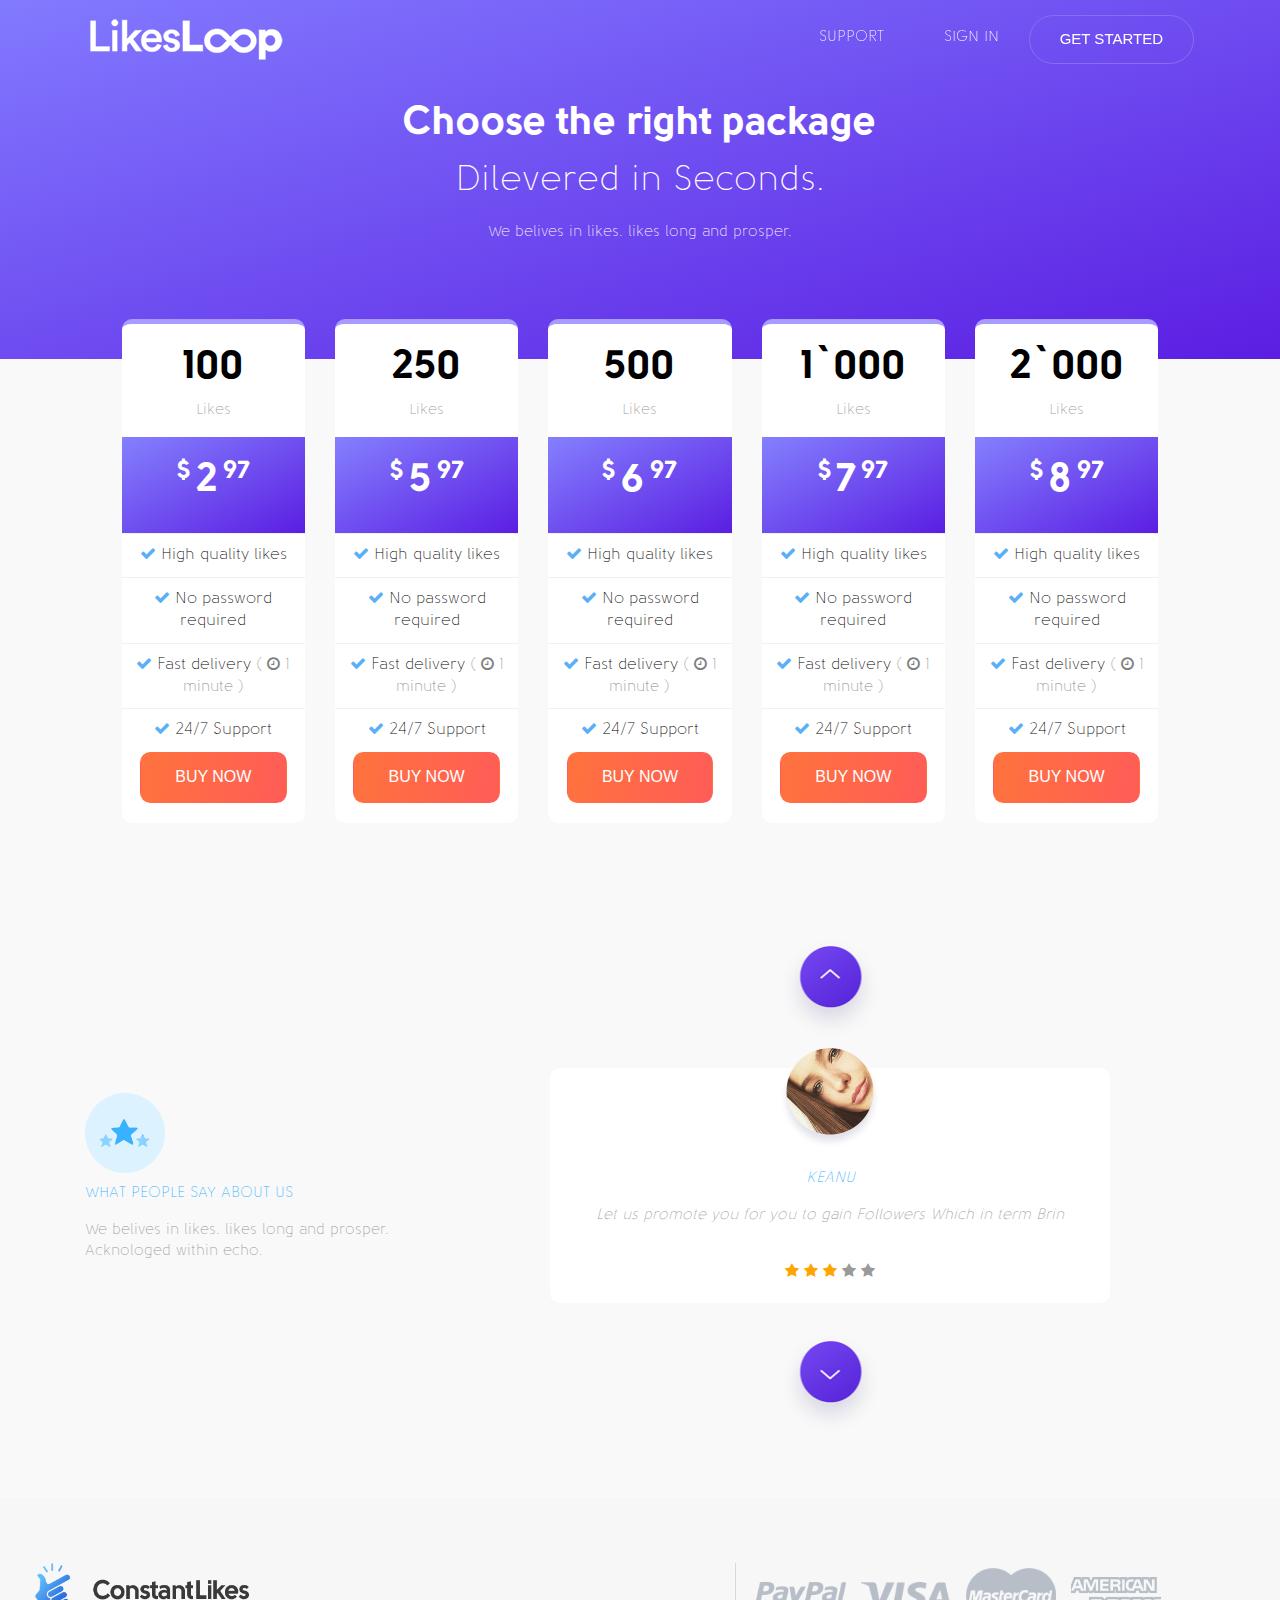
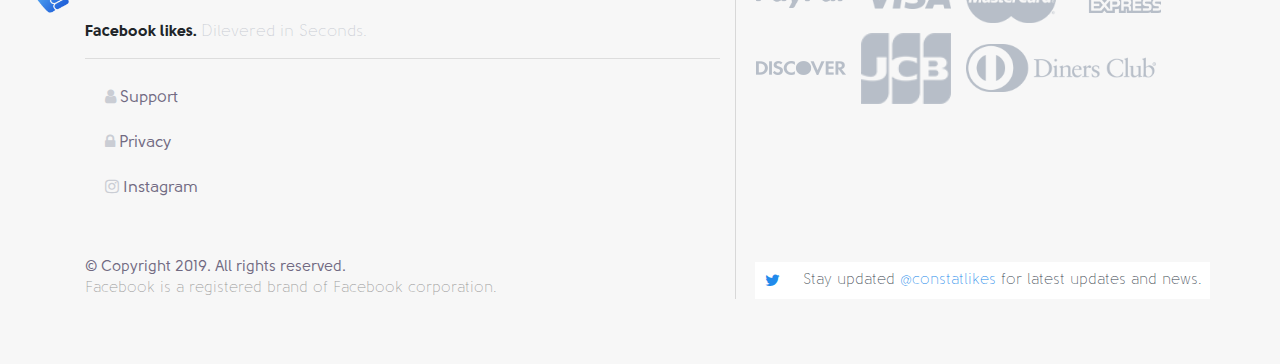
==== commit 6304cb99: "make it better" ====
--- a/checkout.html
+++ b/checkout.html
@@ -2,22 +2,24 @@
 <!--[if lt IE 7]>      <html class="no-js lt-ie9 lt-ie8 lt-ie7"> <![endif]-->
 <!--[if IE 7]>         <html class="no-js lt-ie9 lt-ie8"> <![endif]-->
 <!--[if IE 8]>         <html class="no-js lt-ie9"> <![endif]-->
-<!--[if gt IE 8]><!--> 
-<html class="no-js"> <!--<![endif]-->
+<!--[if gt IE 8]><!-->
+<html class="no-js">
+<!--<![endif]-->
 
 <!-- Mirrored from demo.themefisher.com/themefisher/navigator/contact.html by HTTrack Website Copier/3.x [XR&CO'2014], Tue, 12 Mar 2019 10:55:25 GMT -->
+
 <head>
   <meta http-equiv="Content-Type" content="text/html; charset=UTF-8">
   <meta name="description" content="Navigator Responsive Multipurpose Bootstrap HTML5 Template">
-  
+
   <meta name="author" content="Themefisher.com">
 
   <title>LikesLoop</title>
 
-<!-- Mobile Specific Meta
+  <!-- Mobile Specific Meta
   ================================================== -->
   <meta name="viewport" content="width=device-width, initial-scale=1">
-  
+
   <!-- Favicon -->
   <link rel="shortcut icon" type="image/x-icon" href="favicon.ico" />
   <!-- bootstrap.min css -->
@@ -51,431 +53,441 @@
 
 <body id="body">
 
-<!--
+  <!--
 Fixed Navigation
 ==================================== -->
-<section class="header navigation">
+  <section class="header navigation">
     <div class="container">
-        <div class="row">
-            <div class="col-md-12">
-                <nav class="navbar navbar-expand-md navbar-fixed-top">
-                  <a class="navbar-brand" href="index.html">
-                    <!--img src="images/logo.png" alt="logo"-->
-                    <div style="float : left"><h2 style="margin-top: 3px; font-size: 2.4rem;    color: #fff;">Likes</h2></div>
-                    <div style="float : right"><h1 style="font-size: 2.7rem;    color: #fff;">Lꝏp</h1></div>
-                </a>
-                    <button class="navbar-toggler" type="button" data-toggle="collapse" data-target="#navbarSupportedContent" aria-controls="navbarSupportedContent"
-                        aria-expanded="false" aria-label="Toggle navigation">
-                        <span class="tf-ion-android-menu"></span>
-                    </button>
-                    <div class="collapse navbar-collapse" id="navbarSupportedContent">
-                        <ul class="navbar-nav ml-auto">
-                            
-                            <li class="nav-item">
-                                <a class="nav-link" href="support.html">SUPPORT</a>
-                            </li>
-                            <li class="nav-item">
-                                <a class="nav-link" href="#">SIGN IN</a>
-                            </li>
-                            <li class="nav-item">
-                                <a class="nav-link btn-get_start" href="checkout.html">GET STARTED</a>
-                            </li>
-                        </ul>
-                    </div>
-                </nav>
+      <div class="row">
+        <div class="col-md-12">
+          <nav class="navbar navbar-expand-md navbar-fixed-top">
+            <a class="navbar-brand" href="index.html">
+              <img src="images/logo.png" alt="logo">
+            </a>
+            <button class="navbar-toggler" type="button" data-toggle="collapse" data-target="#navbarSupportedContent"
+              aria-controls="navbarSupportedContent" aria-expanded="false" aria-label="Toggle navigation">
+              <span class="tf-ion-android-menu"></span>
+            </button>
+            <div class="collapse navbar-collapse" id="navbarSupportedContent">
+              <ul class="navbar-nav ml-auto">
+
+                <li class="nav-item">
+                  <a class="nav-link" href="support.html">SUPPORT</a>
+                </li>
+                <li class="nav-item">
+                  <a class="nav-link" href="#">SIGN IN</a>
+                </li>
+                <li class="nav-item">
+                  <a class="nav-link btn-get_start" href="checkout.html">
+                    <h7>GET STARTED</h7>
+                  </a>
+                </li>
+              </ul>
             </div>
-        </div>
+          </nav>
+        </div>
+      </div>
     </div>
-</section>
-
-<section class="single-page-header package_header">
-	<div class="container">
-		<div class="row">
-			<div class="col-md-12">
-				<h1>Choose the right package</h1>
-        <p><span>Dilevered in Seconds.</span></p>       
-        <p>We belives in likes. likes long and prosper.</p>
-			</div>
-		</div>
-	</div>
-</section>
-
-<section class="section bg-gray checkout_absolute p-0">
-      <div class="row mx-auto" style="transform: translateY(-40px);">
+  </section>
+
+  <section class="single-page-header package_header">
+    <div class="container">
+      <div class="row">
+        <div class="col-md-12">
+          <h1>Choose the right package</h1>
+          <p><span>Dilevered in Seconds.</span></p>
+          <p>We belives in likes. likes long and prosper.</p>
+        </div>
+      </div>
+    </div>
+  </section>
+
+  <section class="section bg-gray checkout_absolute p-0">
+    <div class="row mx-auto" style="transform: translateY(-40px);">
       <!-- Contact Details -->
-        <div class="col-lg-1"></div>
-        <div class="col-lg-2 col-md-4 col-sm-6 col-xs-12">
-          <div class="pricing-item">
-
-            <!-- plan name & value -->
-            <div class="checkout_likes">
-              <h1>100</h1>
-              <p>Likes</p>
-            </div>
-
-            <div class="checkout_amt">
-              <h1><span>$</span>2<span>97</span></h1>
-            </div>
-            <!-- /plan name & value -->
-
-            <!-- plan description -->
-            <ul>
-              <li class="checkout_item"><i class="fa fa-check" style="color: #5ab0f7;"></i> High quality likes</li>
-              <li class="checkout_item"><i class="fa fa-check" style="color: #5ab0f7;"></i> No password required</li>
-              <li class="checkout_item"><i class="fa fa-check" style="color: #5ab0f7;"></i> Fast delivery <span style="font-size: 15px;opacity: .5;">( <i class="fa fa-clock-o"></i> 1 minute )</span></li>
-              <li class="checkout_item"><i class="fa fa-check" style="color: #5ab0f7;"></i> 24/7 Support</li>
-            </ul>
-            <!-- /plan description -->
-
-            <!-- signup button -->
-            <a class="btn btn_buynow" href="package.html">BUY Now</a>
-            <!-- /signup button -->
-
-          </div>
-        </div>
-
-        <div class="col-lg-2 col-md-4 col-sm-6 col-xs-12">
-          <div class="pricing-item">
-
-            <!-- plan name & value -->
-            <div class="checkout_likes">
-              <h1>250</h1>
-              <p>Likes</p>
-            </div>
-
-            <div class="checkout_amt">
-              <h1><span>$</span>5<span>97</span></h1>
-            </div>
-            <!-- /plan name & value -->
-
-            <!-- plan description -->
-            <ul>
-              <li class="checkout_item"><i class="fa fa-check" style="color: #5ab0f7;"></i> High quality likes</li>
-              <li class="checkout_item"><i class="fa fa-check" style="color: #5ab0f7;"></i> No password required</li>
-              <li class="checkout_item"><i class="fa fa-check" style="color: #5ab0f7;"></i> Fast delivery <span style="font-size: 15px;opacity: .5;">( <i class="fa fa-clock-o"></i> 1 minute )</span></li>
-              <li class="checkout_item"><i class="fa fa-check" style="color: #5ab0f7;"></i> 24/7 Support</li>
-            </ul>
-            <!-- /plan description -->
-
-            <!-- signup button -->
-            <a class="btn btn_buynow" href="package.html">BUY Now</a>
-            <!-- /signup button -->
-
-          </div>
-        </div>
-
-        <div class="col-lg-2 col-md-4 col-sm-6 col-xs-12">
-          <div class="pricing-item">
-
-            <!-- plan name & value -->
-            <div class="checkout_likes">
-              <h1>500</h1>
-              <p>Likes</p>
-            </div>
-
-            <div class="checkout_amt">
-              <h1><span>$</span>6<span>97</span></h1>
-            </div>
-            <!-- /plan name & value -->
-
-            <!-- plan description -->
-            <ul>
-              <li class="checkout_item"><i class="fa fa-check" style="color: #5ab0f7;"></i> High quality likes</li>
-              <li class="checkout_item"><i class="fa fa-check" style="color: #5ab0f7;"></i> No password required</li>
-              <li class="checkout_item"><i class="fa fa-check" style="color: #5ab0f7;"></i> Fast delivery <span style="font-size: 15px;opacity: .5;">( <i class="fa fa-clock-o"></i> 1 minute )</span></li>
-              <li class="checkout_item"><i class="fa fa-check" style="color: #5ab0f7;"></i> 24/7 Support</li>
-            </ul>
-            <!-- /plan description -->
-
-            <!-- signup button -->
-            <a class="btn btn_buynow" href="package.html">BUY Now</a>
-            <!-- /signup button -->
-
-          </div>
-        </div>
-
-        <div class="col-lg-2 col-md-4 col-sm-6 col-xs-12">
-          <div class="pricing-item">
-
-            <!-- plan name & value -->
-            <div class="checkout_likes">
-              <h1>1`000</h1>
-              <p>Likes</p>
-            </div>
-
-            <div class="checkout_amt">
-              <h1><span>$</span>7<span>97</span></h1>
-            </div>
-            <!-- /plan name & value -->
-
-            <!-- plan description -->
-            <ul>
-              <li class="checkout_item"><i class="fa fa-check" style="color: #5ab0f7;"></i> High quality likes</li>
-              <li class="checkout_item"><i class="fa fa-check" style="color: #5ab0f7;"></i> No password required</li>
-              <li class="checkout_item"><i class="fa fa-check" style="color: #5ab0f7;"></i> Fast delivery <span style="font-size: 15px;opacity: .5;">( <i class="fa fa-clock-o"></i> 1 minute )</span></li>
-              <li class="checkout_item"><i class="fa fa-check" style="color: #5ab0f7;"></i> 24/7 Support</li>
-            </ul>
-            <!-- /plan description -->
-
-            <!-- signup button -->
-            <a class="btn btn_buynow" href="package.html">BUY Now</a>
-            <!-- /signup button -->
-
-          </div>
-        </div>
-
-        <div class="col-lg-2 col-md-4 col-sm-6 col-xs-12">
-          <div class="pricing-item">
-
-            <!-- plan name & value -->
-            <div class="checkout_likes">
-              <h1>2`000</h1>
-              <p>Likes</p>
-            </div>
-
-            <div class="checkout_amt">
-              <h1><span>$</span>8<span>97</span></h1>
-            </div>
-            <!-- /plan name & value -->
-
-            <!-- plan description -->
-            <ul>
-              <li class="checkout_item"><i class="fa fa-check" style="color: #5ab0f7;"></i> High quality likes</li>
-              <li class="checkout_item"><i class="fa fa-check" style="color: #5ab0f7;"></i> No password required</li>
-              <li class="checkout_item"><i class="fa fa-check" style="color: #5ab0f7;"></i> Fast delivery <span style="font-size: 15px;opacity: .5;">( <i class="fa fa-clock-o"></i> 1 minute )</span></li>
-              <li class="checkout_item"><i class="fa fa-check" style="color: #5ab0f7;"></i> 24/7 Support</li>
-            </ul>
-            <!-- /plan description -->
-
-            <!-- signup button -->
-            <a class="btn btn_buynow" href="package.html">BUY Now</a>
-            <!-- /signup button -->
-
-          </div>
-        </div>
+      <div class="col-lg-1"></div>
+      <div class="col-lg-2 col-md-4 col-sm-6 col-xs-12">
+        <div class="pricing-item">
+
+          <!-- plan name & value -->
+          <div class="checkout_likes">
+            <h1>100</h1>
+            <p>Likes</p>
+          </div>
+
+          <div class="checkout_amt">
+            <h1><span>$</span>2<span>97</span></h1>
+          </div>
+          <!-- /plan name & value -->
+
+          <!-- plan description -->
+          <ul>
+            <li class="checkout_item"><i class="fa fa-check" style="color: #5ab0f7;"></i> High quality likes</li>
+            <li class="checkout_item"><i class="fa fa-check" style="color: #5ab0f7;"></i> No password required</li>
+            <li class="checkout_item"><i class="fa fa-check" style="color: #5ab0f7;"></i> Fast delivery <span
+                style="font-size: 15px;opacity: .5;">( <i class="fa fa-clock-o"></i> 1 minute )</span></li>
+            <li class="checkout_item"><i class="fa fa-check" style="color: #5ab0f7;"></i> 24/7 Support</li>
+          </ul>
+          <!-- /plan description -->
+
+          <!-- signup button -->
+          <a class="btn btn_buynow" href="package.html">BUY NOW</a>
+          <!-- /signup button -->
+
+        </div>
+      </div>
+
+      <div class="col-lg-2 col-md-4 col-sm-6 col-xs-12">
+        <div class="pricing-item">
+
+          <!-- plan name & value -->
+          <div class="checkout_likes">
+            <h1>250</h1>
+            <p>Likes</p>
+          </div>
+
+          <div class="checkout_amt">
+            <h1><span>$</span>5<span>97</span></h1>
+          </div>
+          <!-- /plan name & value -->
+
+          <!-- plan description -->
+          <ul>
+            <li class="checkout_item"><i class="fa fa-check" style="color: #5ab0f7;"></i> High quality likes</li>
+            <li class="checkout_item"><i class="fa fa-check" style="color: #5ab0f7;"></i> No password required</li>
+            <li class="checkout_item"><i class="fa fa-check" style="color: #5ab0f7;"></i> Fast delivery <span
+                style="font-size: 15px;opacity: .5;">( <i class="fa fa-clock-o"></i> 1 minute )</span></li>
+            <li class="checkout_item"><i class="fa fa-check" style="color: #5ab0f7;"></i> 24/7 Support</li>
+          </ul>
+          <!-- /plan description -->
+
+          <!-- signup button -->
+          <a class="btn btn_buynow" href="package.html">BUY NOW</a>
+          <!-- /signup button -->
+
+        </div>
+      </div>
+
+      <div class="col-lg-2 col-md-4 col-sm-6 col-xs-12">
+        <div class="pricing-item">
+
+          <!-- plan name & value -->
+          <div class="checkout_likes">
+            <h1>500</h1>
+            <p>Likes</p>
+          </div>
+
+          <div class="checkout_amt">
+            <h1><span>$</span>6<span>97</span></h1>
+          </div>
+          <!-- /plan name & value -->
+
+          <!-- plan description -->
+          <ul>
+            <li class="checkout_item"><i class="fa fa-check" style="color: #5ab0f7;"></i> High quality likes</li>
+            <li class="checkout_item"><i class="fa fa-check" style="color: #5ab0f7;"></i> No password required</li>
+            <li class="checkout_item"><i class="fa fa-check" style="color: #5ab0f7;"></i> Fast delivery <span
+                style="font-size: 15px;opacity: .5;">( <i class="fa fa-clock-o"></i> 1 minute )</span></li>
+            <li class="checkout_item"><i class="fa fa-check" style="color: #5ab0f7;"></i> 24/7 Support</li>
+          </ul>
+          <!-- /plan description -->
+
+          <!-- signup button -->
+          <a class="btn btn_buynow" href="package.html">BUY NOW</a>
+          <!-- /signup button -->
+
+        </div>
+      </div>
+
+      <div class="col-lg-2 col-md-4 col-sm-6 col-xs-12">
+        <div class="pricing-item">
+
+          <!-- plan name & value -->
+          <div class="checkout_likes">
+            <h1>1`000</h1>
+            <p>Likes</p>
+          </div>
+
+          <div class="checkout_amt">
+            <h1><span>$</span>7<span>97</span></h1>
+          </div>
+          <!-- /plan name & value -->
+
+          <!-- plan description -->
+          <ul>
+            <li class="checkout_item"><i class="fa fa-check" style="color: #5ab0f7;"></i> High quality likes</li>
+            <li class="checkout_item"><i class="fa fa-check" style="color: #5ab0f7;"></i> No password required</li>
+            <li class="checkout_item"><i class="fa fa-check" style="color: #5ab0f7;"></i> Fast delivery <span
+                style="font-size: 15px;opacity: .5;">( <i class="fa fa-clock-o"></i> 1 minute )</span></li>
+            <li class="checkout_item"><i class="fa fa-check" style="color: #5ab0f7;"></i> 24/7 Support</li>
+          </ul>
+          <!-- /plan description -->
+
+          <!-- signup button -->
+          <a class="btn btn_buynow" href="package.html">BUY NOW</a>
+          <!-- /signup button -->
+
+        </div>
+      </div>
+
+      <div class="col-lg-2 col-md-4 col-sm-6 col-xs-12">
+        <div class="pricing-item">
+
+          <!-- plan name & value -->
+          <div class="checkout_likes">
+            <h1>2`000</h1>
+            <p>Likes</p>
+          </div>
+
+          <div class="checkout_amt">
+            <h1><span>$</span>8<span>97</span></h1>
+          </div>
+          <!-- /plan name & value -->
+
+          <!-- plan description -->
+          <ul>
+            <li class="checkout_item"><i class="fa fa-check" style="color: #5ab0f7;"></i> High quality likes</li>
+            <li class="checkout_item"><i class="fa fa-check" style="color: #5ab0f7;"></i> No password required</li>
+            <li class="checkout_item"><i class="fa fa-check" style="color: #5ab0f7;"></i> Fast delivery <span
+                style="font-size: 15px;opacity: .5;">( <i class="fa fa-clock-o"></i> 1 minute )</span></li>
+            <li class="checkout_item"><i class="fa fa-check" style="color: #5ab0f7;"></i> 24/7 Support</li>
+          </ul>
+          <!-- /plan description -->
+
+          <!-- signup button -->
+          <a class="btn btn_buynow" href="package.html">BUY NOW</a>
+          <!-- /signup button -->
+
+        </div>
+      </div>
     </div>
-</section>
-<!-- Srart Contact Us
-		=========================================== -->		
-<section class="section bg-gray" id="about_slider">
-	<div class="container">
-		<div class="row">
-			<!-- Contact Details -->
-      <div class="col-md-4" style="margin: auto;">       
-        <img src="images/star.png" alt="resolution" style="width: 80px;margin-bottom: 10px;">
-        <p><span style="color: #38b2ff;">WHAT PEOPLE SAY ABOUT US</span></p>    
-        <p>We belives in likes. likes long and prosper. Acknologed within echo.</p>           
-      </div>
-			<!-- / End Contact Details -->
-				
-			<!-- Contact Form -->
-			<div class="col-12 col-md-8" >
-				<div class="container">
-          <div id="carouselExampleControls" class="carousel vert slide" data-ride="carousel" data-interval="5000" style="padding: 100px 0;">
+  </section>
+  <!-- Srart Contact Us
+		=========================================== -->
+  <section class="section bg-gray" id="about_slider">
+    <div class="container">
+      <div class="row">
+        <!-- Contact Details -->
+        <div class="col-md-4" style="margin: auto;">
+          <img src="images/star.png" alt="resolution" style="width: 80px;margin-bottom: 10px;">
+          <p><span style="color: #38b2ff;">WHAT PEOPLE SAY ABOUT US</span></p>
+          <p>We belives in likes. likes long and prosper. Acknologed within echo.</p>
+        </div>
+        <!-- / End Contact Details -->
+
+        <!-- Contact Form -->
+        <div class="col-12 col-md-8">
+          <div class="container">
+            <div id="carouselExampleControls" class="carousel vert slide" data-ride="carousel" data-interval="5000"
+              style="padding: 100px 0;">
               <div class="carousel-inner">
-                  <div class="carousel-item avoid-clicks active">
-                        <div class="review_box">
-                            <img src="images/client.png" class="review_pic"> 
-                            <p><span style="color: #38b2ff;">KEANU</span></p>
-                            <p>Let us promote you for you to gain Followers Which in term Brin</p>
-                            <p class="star_rating">
-                              <span class="fa fa-star checked"></span>
-                              <span class="fa fa-star checked"></span>
-                              <span class="fa fa-star checked"></span>
-                              <span class="fa fa-star"></span>
-                              <span class="fa fa-star"></span>
-                            </p>
-                        </div>
+                <div class="carousel-item avoid-clicks active">
+                  <div class="review_box">
+                    <img src="images/client.png" class="review_pic">
+                    <p><span style="color: #38b2ff;">KEANU</span></p>
+                    <p>Let us promote you for you to gain Followers Which in term Brin</p>
+                    <p class="star_rating">
+                      <span class="fa fa-star checked"></span>
+                      <span class="fa fa-star checked"></span>
+                      <span class="fa fa-star checked"></span>
+                      <span class="fa fa-star"></span>
+                      <span class="fa fa-star"></span>
+                    </p>
                   </div>
-                  <div class="carousel-item avoid-clicks">
-                        <div class="review_box">
-                            <img src="images/client.png" class="review_pic">
-                            <p><span style="color: #38b2ff;">KEANU</span></p>
-                            <p>Let us promote you for you to gain Followers Which in term Brin</p>
-                            <p class="star_rating">
-                              <span class="fa fa-star checked"></span>
-                              <span class="fa fa-star checked"></span>
-                              <span class="fa fa-star checked"></span>
-                              <span class="fa fa-star"></span>
-                              <span class="fa fa-star"></span>
-                            </p>
-                        </div>
+                </div>
+                <div class="carousel-item avoid-clicks">
+                  <div class="review_box">
+                    <img src="images/client.png" class="review_pic">
+                    <p><span style="color: #38b2ff;">KEANU</span></p>
+                    <p>Let us promote you for you to gain Followers Which in term Brin</p>
+                    <p class="star_rating">
+                      <span class="fa fa-star checked"></span>
+                      <span class="fa fa-star checked"></span>
+                      <span class="fa fa-star checked"></span>
+                      <span class="fa fa-star"></span>
+                      <span class="fa fa-star"></span>
+                    </p>
                   </div>
-                  <div class="carousel-item avoid-clicks">
-                        <div class="review_box">
-                            <img src="images/client.png" class="review_pic">
-                            <p><span style="color: #38b2ff;">KEANU</span></p>
-                            <p>Let us promote you for you to gain Followers Which in term Brin</p>
-                            <p class="star_rating">
-                              <span class="fa fa-star checked"></span>
-                              <span class="fa fa-star checked"></span>
-                              <span class="fa fa-star checked"></span>
-                              <span class="fa fa-star"></span>
-                              <span class="fa fa-star"></span>
-                            </p>
-                        </div>
-                      <!-- <img class="d-block mx-auto img-fluid" src="//placehold.it/800x400/777" alt="Third slide"> -->
+                </div>
+                <div class="carousel-item avoid-clicks">
+                  <div class="review_box">
+                    <img src="images/client.png" class="review_pic">
+                    <p><span style="color: #38b2ff;">KEANU</span></p>
+                    <p>Let us promote you for you to gain Followers Which in term Brin</p>
+                    <p class="star_rating">
+                      <span class="fa fa-star checked"></span>
+                      <span class="fa fa-star checked"></span>
+                      <span class="fa fa-star checked"></span>
+                      <span class="fa fa-star"></span>
+                      <span class="fa fa-star"></span>
+                    </p>
                   </div>
+                  <!-- <img class="d-block mx-auto img-fluid" src="//placehold.it/800x400/777" alt="Third slide"> -->
+                </div>
               </div>
               <a class="carousel-control-next" href="#carouselExampleControls" data-slide="next">
-                 <img src="images/bottom.png" alt="top">
+                <img src="images/bottom.png" alt="top">
               </a>
               <a class="carousel-control-prev" href="#carouselExampleControls" data-slide="prev">
-                  <img src="images/top.png" alt="bottom">
+                <img src="images/top.png" alt="bottom">
               </a>
-          </div>
-      </div>  
-			</div>
-			<!-- ./End Contact Form -->
-		</div> <!-- end row -->
-		
-	</div> <!-- end container -->
-</section> <!-- end section -->
-
-<footer class="about-2 section bg-gray" id="footer">
-  <div class="container">
-    <div class="row">
-      <div class="col-12 col-md-7">
-        <img src="images/constant-like.png" alt="logo" class="footer_logo constat-like-img">
-        <h6>Facebook likes. <span class="_sub_title">Dilevered in Seconds.</span> </h6>
-        <hr>
-        <ul class="list-group">
-          <li class="list-group-item"><i class="fa fa-user"></i> Support</li>
-          <li class="list-group-item"><i class="fa fa-lock"></i> Privacy</li>
-          <li class="list-group-item"><i class="fa fa-instagram"></i> Instagram</li>
-        </ul>
-        <br><br>
-        <p class="copyright">&copy; Copyright 2019. All rights reserved.</p>
-        <p style="margin-bottom: 0px">Facebook is a registered brand of Facebook corporation.</p>
-      </div>
-      <div class="col-12 col-md-5 bl">
-        <div style="float: left">
-          <!-- <img src="images/all_payment.png" alt="logo" style="width: 100%"> -->
-           <img src="images/paypal-gray.png" alt="logo" class="payment-img">
-          <img src="images/visa-gray.png" alt="logo" class="payment-img">
-          <img src="images/master-card-gray.png" alt="logo" class="payment-img">
-          <img src="images/american-gray.png" alt="logo" class="payment-img">
-          <img src="images/discover-gray.png" alt="logo" class="payment-img">
-          <img src="images/jcb-gray.png" alt="logo" class="payment-img">
-          <img src="images/diners-gray.png" alt="logo" class="payment-img" style="width: 200px;">
-        </div>
-        <div class="twitter_link">
-          <div class="inner-addon left-addon twitter_box">
+            </div>
+          </div>
+        </div>
+        <!-- ./End Contact Form -->
+      </div> <!-- end row -->
+
+    </div> <!-- end container -->
+  </section> <!-- end section -->
+
+  <footer class="about-2 section bg-gray" id="footer">
+    <div class="container">
+      <div class="row">
+        <div class="col-12 col-md-7">
+          <img src="images/constant-like.png" alt="logo" class="footer_logo constat-like-img">
+          <h6>Facebook likes. <span class="_sub_title">Dilevered in Seconds.</span> </h6>
+          <hr>
+          <ul class="list-group">
+            <li class="list-group-item"><i class="fa fa-user"></i> Support</li>
+            <li class="list-group-item"><i class="fa fa-lock"></i> Privacy</li>
+            <li class="list-group-item"><i class="fa fa-instagram"></i> Instagram</li>
+          </ul>
+          <br><br>
+          <p class="copyright">&copy; Copyright 2019. All rights reserved.</p>
+          <p style="margin-bottom: 0px">Facebook is a registered brand of Facebook corporation.</p>
+        </div>
+        <div class="col-12 col-md-5 bl">
+          <div style="float: left">
+            <!-- <img src="images/all_payment.png" alt="logo" style="width: 100%"> -->
+            <img src="images/paypal-gray.png" alt="logo" class="payment-img">
+            <img src="images/visa-gray.png" alt="logo" class="payment-img">
+            <img src="images/master-card-gray.png" alt="logo" class="payment-img">
+            <img src="images/american-gray.png" alt="logo" class="payment-img">
+            <img src="images/discover-gray.png" alt="logo" class="payment-img">
+            <img src="images/jcb-gray.png" alt="logo" class="payment-img">
+            <img src="images/diners-gray.png" alt="logo" class="payment-img" style="width: 200px;">
+          </div>
+          <div class="twitter_link">
+            <div class="inner-addon left-addon twitter_box">
               <i class="fa fa-twitter" style="color: #218aeb;"></i>
-              <p style="color:#373f4d;margin-left: 40px;margin-bottom: 0px">Stay updated <span style="color: #218aeb">@constatlikes</span> for latest updates and news.</p>
-          </div>
-          <!-- <span class="tag"><i class="fa fa-search"></i> <span class="sub_title">Stay updated @constatlikes for latest updates and news.</span></span> -->
-        </div>
-      </div>
-      
+              <p style="color:#373f4d;margin-left: 40px;margin-bottom: 0px">Stay updated <span
+                  style="color: #218aeb">@constatlikes</span> for latest updates and news.</p>
+            </div>
+            <!-- <span class="tag"><i class="fa fa-search"></i> <span class="sub_title">Stay updated @constatlikes for latest updates and news.</span></span> -->
+          </div>
+        </div>
+
+      </div>
     </div>
-  </div>   
-</footer>  <!-- end footer -->  
-<!-- end Footer Area
+  </footer> <!-- end footer -->
+  <!-- end Footer Area
 ========================================== -->
 
-<!-- 
+  <!-- 
 Essential Scripts
 =====================================-->
-<!-- Main jQuery -->
-<script src="plugins/jquery/jquery.min.js"></script>
-<!-- Bootstrap 4 -->
-<script src="plugins/bootstrap/bootstrap.min.js"></script>
-<!-- Parallax -->
-<script src="plugins/parallax/jquery.parallax-1.1.3.js"></script>
-<!-- lightbox -->
-<script src="plugins/lightbox2/dist/js/lightbox.min.js"></script>
-<!-- Owl Carousel -->
-<script src="plugins/slick-carousel/slick/slick.min.js"></script>
-<!-- Portfolio Filtering -->
-<script src="plugins/mixitup/dist/mixitup.min.js"></script>
-<!-- Smooth Scroll js -->
-<script src="plugins/smooth-scroll/dist/js/smooth-scroll.min.js"></script>
-<!-- Form Validation -->
-<script src="plugins/form-validation/jquery.form.js"></script>
-<script src="plugins/form-validation/jquery.validate.min.js"></script>
-<!-- Custom js -->
-<script type="text/javascript" src="plugins/revo-slider/js/jquery.themepunch.tools.min.js"></script>
-<script type="text/javascript" src="plugins/revo-slider/js/jquery.themepunch.revolution.min.js"></script>
-<script src="js/script.js"></script>
-<!-- SLIDER REVOLUTION 5.0 EXTENSIONS  
+  <!-- Main jQuery -->
+  <script src="plugins/jquery/jquery.min.js"></script>
+  <!-- Bootstrap 4 -->
+  <script src="plugins/bootstrap/bootstrap.min.js"></script>
+  <!-- Parallax -->
+  <script src="plugins/parallax/jquery.parallax-1.1.3.js"></script>
+  <!-- lightbox -->
+  <script src="plugins/lightbox2/dist/js/lightbox.min.js"></script>
+  <!-- Owl Carousel -->
+  <script src="plugins/slick-carousel/slick/slick.min.js"></script>
+  <!-- Portfolio Filtering -->
+  <script src="plugins/mixitup/dist/mixitup.min.js"></script>
+  <!-- Smooth Scroll js -->
+  <script src="plugins/smooth-scroll/dist/js/smooth-scroll.min.js"></script>
+  <!-- Form Validation -->
+  <script src="plugins/form-validation/jquery.form.js"></script>
+  <script src="plugins/form-validation/jquery.validate.min.js"></script>
+  <!-- Custom js -->
+  <script type="text/javascript" src="plugins/revo-slider/js/jquery.themepunch.tools.min.js"></script>
+  <script type="text/javascript" src="plugins/revo-slider/js/jquery.themepunch.revolution.min.js"></script>
+  <script src="js/script.js"></script>
+  <!-- SLIDER REVOLUTION 5.0 EXTENSIONS  
 (Load Extensions only on Local File Systems ! 
 The following part can be removed on Server for On Demand Loading) -->
-<script type="text/javascript" src="plugins/revo-slider/js/extensions/revolution.extension.actions.min.js"></script>
-<script type="text/javascript" src="plugins/revo-slider/js/extensions/revolution.extension.carousel.min.js"></script>
-<script type="text/javascript" src="plugins/revo-slider/js/extensions/revolution.extension.kenburn.min.js"></script>
-<script type="text/javascript" src="plugins/revo-slider/js/extensions/revolution.extension.layeranimation.min.js"></script>
-<script type="text/javascript" src="plugins/revo-slider/js/extensions/revolution.extension.migration.min.js"></script>
-<script type="text/javascript" src="plugins/revo-slider/js/extensions/revolution.extension.navigation.min.js"></script>
-<script type="text/javascript" src="plugins/revo-slider/js/extensions/revolution.extension.parallax.min.js"></script>
-<script type="text/javascript" src="plugins/revo-slider/js/extensions/revolution.extension.slideanims.min.js"></script>
-<script type="text/javascript" src="plugins/revo-slider/js/extensions/revolution.extension.video.min.js"></script>
-<script>
+  <script type="text/javascript" src="plugins/revo-slider/js/extensions/revolution.extension.actions.min.js"></script>
+  <script type="text/javascript" src="plugins/revo-slider/js/extensions/revolution.extension.carousel.min.js"></script>
+  <script type="text/javascript" src="plugins/revo-slider/js/extensions/revolution.extension.kenburn.min.js"></script>
+  <script type="text/javascript" src="plugins/revo-slider/js/extensions/revolution.extension.layeranimation.min.js">
+  </script>
+  <script type="text/javascript" src="plugins/revo-slider/js/extensions/revolution.extension.migration.min.js"></script>
+  <script type="text/javascript" src="plugins/revo-slider/js/extensions/revolution.extension.navigation.min.js">
+  </script>
+  <script type="text/javascript" src="plugins/revo-slider/js/extensions/revolution.extension.parallax.min.js"></script>
+  <script type="text/javascript" src="plugins/revo-slider/js/extensions/revolution.extension.slideanims.min.js">
+  </script>
+  <script type="text/javascript" src="plugins/revo-slider/js/extensions/revolution.extension.video.min.js"></script>
+  <script>
     /* https://learn.jquery.com/using-jquery-core/document-ready/ */
     jQuery(document).ready(function () {
-        /* initialize the slider based on the Slider's ID attribute */
-        jQuery('#rev_slider_1').show().revolution({
-
-            /* options are 'auto', 'fullwidth' or 'fullscreen' */
-            sliderLayout: 'fullscreen',
-
-            /* basic navigation arrows and bullets */
-            navigation: {
-
-                arrows: {
-                    style: "zeus",
-                    enable: true,
-                    hide_onmobile: true,
-                    hide_under: 600,
-                    hide_onleave: true,
-                    hide_delay: 200,
-                    hide_delay_mobile: 1200,
-                    tmp: '<div class="tp-title-wrap">    <div class="tp-arr-imgholder"></div> </div>',
-                    left: {
-                        h_align: "left",
-                        v_align: "center",
-                        h_offset: 30,
-                        v_offset: 0
-                    },
-                    right: {
-                        h_align: "right",
-                        v_align: "center",
-                        h_offset: 30,
-                        v_offset: 0
-                    }
-                }
-                ,
-                bullets: {
-                    enable: false,
-                    hide_onmobile: true,
-                    hide_under: 600,
-                    style: "metis",
-                    hide_onleave: true,
-                    hide_delay: 200,
-                    hide_delay_mobile: 1200,
-                    direction: "horizontal",
-                    h_align: "center",
-                    v_align: "bottom",
-                    h_offset: 0,
-                    v_offset: 30,
-                    space: 5,
-                    tmp: '<span class="tp-bullet-img-wrap">  <span class="tp-bullet-image"></span></span><span class="tp-bullet-title">{{title}}</span>'
-                }
+      /* initialize the slider based on the Slider's ID attribute */
+      jQuery('#rev_slider_1').show().revolution({
+
+        /* options are 'auto', 'fullwidth' or 'fullscreen' */
+        sliderLayout: 'fullscreen',
+
+        /* basic navigation arrows and bullets */
+        navigation: {
+
+          arrows: {
+            style: "zeus",
+            enable: true,
+            hide_onmobile: true,
+            hide_under: 600,
+            hide_onleave: true,
+            hide_delay: 200,
+            hide_delay_mobile: 1200,
+            tmp: '<div class="tp-title-wrap">    <div class="tp-arr-imgholder"></div> </div>',
+            left: {
+              h_align: "left",
+              v_align: "center",
+              h_offset: 30,
+              v_offset: 0
+            },
+            right: {
+              h_align: "right",
+              v_align: "center",
+              h_offset: 30,
+              v_offset: 0
             }
-        });
+          },
+          bullets: {
+            enable: false,
+            hide_onmobile: true,
+            hide_under: 600,
+            style: "metis",
+            hide_onleave: true,
+            hide_delay: 200,
+            hide_delay_mobile: 1200,
+            direction: "horizontal",
+            h_align: "center",
+            v_align: "bottom",
+            h_offset: 0,
+            v_offset: 30,
+            space: 5,
+            tmp: '<span class="tp-bullet-img-wrap">  <span class="tp-bullet-image"></span></span><span class="tp-bullet-title">{{title}}</span>'
+          }
+        }
+      });
     });
-    $(function() {
-      $(window).on("scroll", function() {
-          if($(window).scrollTop() > 50) {
-              $(".header").addClass("active");
-          } else {
-              //remove the background property so it comes transparent again (defined in your css)
-             $(".header").removeClass("active");
-          }
+    $(function () {
+      $(window).on("scroll", function () {
+        if ($(window).scrollTop() > 50) {
+          $(".header").addClass("active");
+        } else {
+          //remove the background property so it comes transparent again (defined in your css)
+          $(".header").removeClass("active");
+        }
       });
-  });
-</script>
+    });
+  </script>
 </body>
 
 <!-- Mirrored from demo.themefisher.com/themefisher/navigator/contact.html by HTTrack Website Copier/3.x [XR&CO'2014], Tue, 12 Mar 2019 10:55:25 GMT -->
+
 </html>--- a/css/style.css
+++ b/css/style.css
@@ -1,26 +1,27 @@
 @font-face {
-    font-family: 'solomon_sans_light';
-    src: url('fonts/solomon/Solomon Sans Light.otf');
-    font-weight: normal;
-    font-style: normal;
+  font-family: 'solomon_sans_light';
+  src: url('fonts/solomon/Solomon Sans Light.otf');
+  font-weight: normal;
+  font-style: normal;
 
 }
 
 @font-face {
-    font-family: 'solomon_sans_bold';
-    src: url('fonts/solomon/Solomon Sans Bold.otf');
-    font-weight: normal;
-    font-style: normal;
+  font-family: 'solomon_sans_bold';
+  src: url('fonts/solomon/Solomon Sans Bold.otf');
+  font-weight: normal;
+  font-style: normal;
 
 }
 
 @font-face {
-    font-family: 'solomon_sans_normal';
-    src: url('fonts/solomon/Solomon Sans Normal.otf');
-    font-weight: normal;
-    font-style: normal;
-
-}
+  font-family: 'solomon_sans_normal';
+  src: url('fonts/solomon/Solomon Sans Normal.otf');
+  font-weight: normal;
+  font-style: normal;
+
+}
+
 body {
   line-height: 1.4;
   font-family: "solomon_sans_light", sans-serif;
@@ -33,9 +34,18 @@
   font-size: 15px;
 }
 
-h1, h2, h3, h4, h5, h6 {
+h1,
+h2,
+h3,
+h4,
+h5,
+h6 {
   font-family: "solomon_sans_bold", sans-serif;
-  font-weight: 600;
+}
+
+h7 {
+  font-family: "solomon_sans", sans-serif;
+  font-weight: 300;
 }
 
 /*=== MEDIA QUERY ===*/
@@ -47,7 +57,8 @@
   display: inline-block;
 }
 
-ol, ul {
+ol,
+ul {
   margin: 0;
   padding: 0;
   list-style: none;
@@ -65,18 +76,22 @@
   border: 0;
 }
 
-a, a:focus, a:hover {
+a,
+a:focus,
+a:hover {
   text-decoration: none;
   outline: 0;
 }
 
-a:focus, a:hover {
+a:focus,
+a:hover {
   color: #f0326b;
 }
 
-.btn-main, .btn-main-sm {
+.btn-main,
+.btn-main-sm {
   background-color: #21D6BF;
-  background-image: linear-gradient(100deg, #f9643d, #fe2a77);
+  background-image: linear-gradient(100deg, #ff733d, #ff5c57);
   color: #fff;
   display: inline-block;
   font-size: 14px;
@@ -88,7 +103,8 @@
   cursor: pointer;
 }
 
-.btn-main:hover, .btn-main-sm:hover {
+.btn-main:hover,
+.btn-main-sm:hover {
   color: #fff;
 }
 
@@ -140,7 +156,7 @@
 }
 
 .section {
- padding: 65px 0;
+  padding: 65px 0;
 }
 
 @media (max-width: 480px) {
@@ -167,7 +183,9 @@
   padding: 40px 0;
 }
 
-.btn.active:focus, .btn:active:focus, .btn:focus {
+.btn.active:focus,
+.btn:active:focus,
+.btn:focus {
   outline: 0;
 }
 
@@ -322,10 +340,14 @@
 }
 
 @-webkit-keyframes sk-circleBounceDelay {
-  0%, 80%, 100% {
+
+  0%,
+  80%,
+  100% {
     -webkit-transform: scale(0);
     transform: scale(0);
   }
+
   40% {
     -webkit-transform: scale(1);
     transform: scale(1);
@@ -333,10 +355,14 @@
 }
 
 @keyframes sk-circleBounceDelay {
-  0%, 80%, 100% {
+
+  0%,
+  80%,
+  100% {
     -webkit-transform: scale(0);
     transform: scale(0);
   }
+
   40% {
     -webkit-transform: scale(1);
     transform: scale(1);
@@ -404,7 +430,9 @@
   box-shadow: 0px 0px 30px 0px rgba(0, 0, 0, 0.34);
 }
 
-.gradient, .title .border, .service-2 .service-item i {
+.gradient,
+.title .border,
+.service-2 .service-item i {
   background-image: linear-gradient(100deg, #f9643d, #fe2a77);
 }
 
@@ -412,7 +440,8 @@
   background: transparent;
 }
 
-.header-bradcrumb a, .header-bradcrumb .active {
+.header-bradcrumb a,
+.header-bradcrumb .active {
   color: #cfcfcf;
   font-weight: 200;
   font-family: "Titillium Web", sans-serif;
@@ -494,31 +523,33 @@
   background: #8377F4;
 }
 
-.navigation .navbar-nav > li.active a {
-  color: #fff;
-}
-
-.navigation .navbar-nav > li > a {
+.navigation .navbar-nav>li.active a {
+  color: #fff;
+}
+
+.navigation .navbar-nav>li>a {
   color: #FFFFFF;
   font-size: 15px;
-  line-height: 16px;
-  padding: 10px 20px !important;
+  line-height: 25px;
+  padding: 10px 30px !important;
   transition: .2s ease-in-out 0s;
 }
 
 @media (max-width: 480px) {
-  .navigation .navbar-nav > li > a {
+  .navigation .navbar-nav>li>a {
     padding: 8px 0 !important;
   }
 }
 
 @media (max-width: 768px) {
-  .navigation .navbar-nav > li > a {
+  .navigation .navbar-nav>li>a {
     padding: 8px 0 !important;
   }
 }
 
-.navigation .navbar-nav > li > a:hover, .navigation .navbar-nav > li > a:active, .navigation .navbar-nav > li > a:focus {
+.navigation .navbar-nav>li>a:hover,
+.navigation .navbar-nav>li>a:active,
+.navigation .navbar-nav>li>a:focus {
   background: none;
   color: #FFFFFF;
   font-weight: 600;
@@ -531,7 +562,7 @@
   outline: none;
 }
 
-.navigation .nav .open > a {
+.navigation .nav .open>a {
   background: none;
 }
 
@@ -553,25 +584,25 @@
 .navigation .dropdown .dropdown-menu {
   border-radius: 0;
   -webkit-transform-origin: top;
-          transform-origin: top;
+  transform-origin: top;
   -webkit-animation-fill-mode: forwards;
-          animation-fill-mode: forwards;
+  animation-fill-mode: forwards;
   -webkit-transform: scale(1, 0);
-          transform: scale(1, 0);
+  transform: scale(1, 0);
   background-color: #000;
   display: block;
   opacity: 0;
-  transition: opacity 0.3s ease-in-out,-webkit-transform 0.3s;
-  transition: transform 0.3s,opacity 0.3s ease-in-out;
-  transition: transform 0.3s,opacity 0.3s ease-in-out,-webkit-transform 0.3s;
+  transition: opacity 0.3s ease-in-out, -webkit-transform 0.3s;
+  transition: transform 0.3s, opacity 0.3s ease-in-out;
+  transition: transform 0.3s, opacity 0.3s ease-in-out, -webkit-transform 0.3s;
 }
 
 .navigation .dropdown:hover .dropdown-menu {
-  transition: opacity 0.3s ease-in-out,-webkit-transform 0.3s;
-  transition: transform 0.3s,opacity 0.3s ease-in-out;
-  transition: transform 0.3s,opacity 0.3s ease-in-out,-webkit-transform 0.3s;
+  transition: opacity 0.3s ease-in-out, -webkit-transform 0.3s;
+  transition: transform 0.3s, opacity 0.3s ease-in-out;
+  transition: transform 0.3s, opacity 0.3s ease-in-out, -webkit-transform 0.3s;
   -webkit-transform: scale(1, 1);
-          transform: scale(1, 1);
+  transform: scale(1, 1);
   opacity: 1;
 }
 
@@ -624,7 +655,8 @@
   margin-top: 50px;
 }
 
-.hero-area .block .btn-main, .hero-area .block .btn-main-sm {
+.hero-area .block .btn-main,
+.hero-area .block .btn-main-sm {
   margin-right: 8px;
 }
 
@@ -647,7 +679,7 @@
 
 .video-player .play-icon:hover i {
   -webkit-transform: scale(1.1);
-          transform: scale(1.1);
+  transform: scale(1.1);
 }
 
 .video-player .play-icon i {
@@ -692,7 +724,8 @@
   margin-bottom: 20px;
 }
 
-.hero-area-video .block .btn-main, .hero-area-video .block .btn-main-sm {
+.hero-area-video .block .btn-main,
+.hero-area-video .block .btn-main-sm {
   margin-top: 20px;
 }
 
@@ -793,7 +826,8 @@
   color: #fff;
 }
 
-.call-to-action .btn-main, .call-to-action .btn-main-sm {
+.call-to-action .btn-main,
+.call-to-action .btn-main-sm {
   margin-top: 20px;
 }
 
@@ -815,7 +849,8 @@
   color: #fff;
 }
 
-.call-to-action-2 .btn-main, .call-to-action-2 .btn-main-sm {
+.call-to-action-2 .btn-main,
+.call-to-action-2 .btn-main-sm {
   margin-top: 20px;
 }
 
@@ -848,6 +883,7 @@
 .contact-form textarea:hover,
 .contact-form #contact-submit:hover {
   border-color: #f0326b;
+  font-family: "solomon_sans", sans-serif;
 }
 
 .contact-form #contact-submit {
@@ -859,6 +895,7 @@
   color: #fff;
   border-radius: 0;
   cursor: pointer;
+  font-family: "solomon_sans", sans-serif;
 }
 
 .contact-form textarea.form-control {
@@ -911,7 +948,8 @@
   padding: 10px;
 }
 
-#error, #success {
+#error,
+#success {
   display: none;
   margin-bottom: 10px;
 }
@@ -935,7 +973,7 @@
   box-shadow: 0px 3px 9px rgba(0, 0, 0, 0.05);
 }
 
-.contact-meta-block > i {
+.contact-meta-block>i {
   display: block;
   font-size: 50px;
   margin-bottom: 20px;
@@ -965,7 +1003,7 @@
   top: 50%;
 }
 
-.counters-item > div {
+.counters-item>div {
   margin: 6px 0;
 }
 
@@ -999,7 +1037,8 @@
   background: #f9f9f9;
 }
 
-.pricing-table .pricing-item a.btn-main, .pricing-table .pricing-item a.btn-main-sm {
+.pricing-table .pricing-item a.btn-main,
+.pricing-table .pricing-item a.btn-main-sm {
   text-transform: uppercase;
   margin-top: 20px;
 }
@@ -1026,7 +1065,7 @@
   color: #fff;
 }
 
-.pricing-table .price-title > h3 {
+.pricing-table .price-title>h3 {
   color: #fff;
   font-weight: 700;
   margin: 0 0 5px;
@@ -1034,7 +1073,7 @@
   text-transform: uppercase;
 }
 
-.pricing-table .price-title > p {
+.pricing-table .price-title>p {
   color: #fff;
   font-size: 14px;
   font-weight: 400;
@@ -1107,12 +1146,12 @@
 .portfolio-block:hover:before {
   opacity: 1;
   -webkit-transform: translate3d(0, 0, 0);
-          transform: translate3d(0, 0, 0);
+  transform: translate3d(0, 0, 0);
 }
 
 .portfolio-block:hover .caption h4 {
   -webkit-transform: translate3d(0, 0, 0);
-          transform: translate3d(0, 0, 0);
+  transform: translate3d(0, 0, 0);
 }
 
 .portfolio-block:hover .caption {
@@ -1325,7 +1364,8 @@
   background-color: #f0326b;
 }
 
-.development-steps .step-2 h4, .development-steps .step-2 p {
+.development-steps .step-2 h4,
+.development-steps .step-2 p {
   color: #fff;
 }
 
@@ -1333,7 +1373,8 @@
   background: #df104e;
 }
 
-.development-steps .step-3 h4, .development-steps .step-3 p {
+.development-steps .step-3 h4,
+.development-steps .step-3 p {
   color: #fff;
 }
 
@@ -1341,7 +1382,8 @@
   background: #c70f46;
 }
 
-.development-steps .step-4 h4, .development-steps .step-4 p {
+.development-steps .step-4 h4,
+.development-steps .step-4 p {
   color: #fff;
 }
 
@@ -1355,7 +1397,7 @@
 
 .team-member:hover img {
   -webkit-transform: scale(1.1);
-          transform: scale(1.1);
+  transform: scale(1.1);
 }
 
 .team-member:hover .mask {
@@ -1507,7 +1549,8 @@
   margin: 10px 0;
 }
 
-.post-item .btn-main, .post-item .btn-main-sm {
+.post-item .btn-main,
+.post-item .btn-main-sm {
   font-size: 12px;
   margin-top: 10px;
   padding: 8px 20px;
@@ -1605,7 +1648,7 @@
   margin-right: 20px;
 }
 
-.post-author > img {
+.post-author>img {
   border: 1px solid #dedede;
   max-width: 120px;
   padding: 5px;
@@ -1655,18 +1698,22 @@
   margin-top: 80px;
 }
 
-.comment-reply-form input, .comment-reply-form textarea {
+.comment-reply-form input,
+.comment-reply-form textarea {
   height: 35px;
   border-radius: 0;
   box-shadow: none;
 }
 
-.comment-reply-form input:focus, .comment-reply-form textarea:focus {
+.comment-reply-form input:focus,
+.comment-reply-form textarea:focus {
   box-shadow: none;
   border: 1px solid #f0326b;
 }
 
-.comment-reply-form textarea, .comment-reply-form .btn-main, .comment-reply-form .btn-main-sm {
+.comment-reply-form textarea,
+.comment-reply-form .btn-main,
+.comment-reply-form .btn-main-sm {
   height: auto;
 }
 
@@ -1763,71 +1810,136 @@
 
 
 /*# sourceMappingURL=maps/style.css.map */
-.hero-area {background-image:  url("../images/titler-bg1.png"), linear-gradient(to bottom right, #827AFF, #5B1EE2);
-background-repeat: no-repeat;
-background-size: 100% 100%;display: block; letter-spacing: 1px;}
-.hero-area  .row { align-items: center; justify-content: center; color: #FFFFFF;}
-.hero-area p{ color: #FFFFFF; font-weight: normal; }
+.hero-area {
+  background-image: url("../images/titler-bg1.png"), linear-gradient(to bottom right, #827AFF, #5B1EE2);
+  background-repeat: no-repeat;
+  background-size: 100% 100%;
+  display: block;
+  letter-spacing: 1px;
+}
+
+.hero-area .row {
+  align-items: center;
+  justify-content: center;
+  color: #FFFFFF;
+}
+
+.hero-area p {
+  color: #FFFFFF;
+  font-weight: normal;
+}
+
 .hero-area p:last-child() {
   background: red;
 }
-.hero-area h1{ font-weight: 600;}
-.hero-area span{ font-size: 36px; }
-.btn-orangr {     background-image: linear-gradient(to bottom right, #fb9972, #FF6F36);  color: #FFFFFF; width: 220px;}
-.btn-orangr:hover {color: #000000;font-weight: 600;} 
+
+.hero-area h1 {
+  font-weight: 600;
+}
+
+.hero-area span {
+  font-size: 36px;
+}
+
+.btn-orangr {
+  background-image: linear-gradient(to bottom right, #fb9972, #FF6F36);
+  color: #FFFFFF;
+  width: 220px;
+}
+
+.btn-orangr:hover {
+  color: #000000;
+  font-weight: 600;
+}
 
 #main_back {
-    background-image: url(../images/cta_bg.png), linear-gradient(to bottom right, #827AFF, #5B1EE2)!important;
-    background-size: contain;
-    padding: 85px 0px;
-} 
+  background-image: url(../images/cta_bg.png), linear-gradient(to bottom right, #827AFF, #5B1EE2) !important;
+  background-size: contain;
+  padding: 85px 0px;
+}
+
 /*most-common-resolution*/
-.most-common-resolution{background-color: #784FF0;color: #FFFFFF;padding: 30px 0;}
-.most-common-resolution hr{background-color: #F7F7F7;}
-.most-common-resolution .question_box{box-shadow: 0 5px 15px 2px rgba(0, 0, 0, 0.1);background-color: #8b76f4;color: #FFFFFF;border-radius: 4px;padding: 5px;}
-.most-common-resolution i{vertical-align: middle;margin-right: 3px}
-.most-common-resolution .sub_title{margin-left: 30px;margin-bottom: 0px;color: #FFFFFF;border-left: 1px solid;padding-left: 10px}
-  
+.most-common-resolution {
+  background-color: #784FF0;
+  color: #FFFFFF;
+  padding: 30px 0;
+}
+
+.most-common-resolution hr {
+  background-color: #F7F7F7;
+}
+
+.most-common-resolution .question_box {
+  box-shadow: 0 5px 15px 2px rgba(0, 0, 0, 0.1);
+  background-color: #8b76f4;
+  color: #FFFFFF;
+  border-radius: 4px;
+  padding: 5px;
+}
+
+.most-common-resolution i {
+  vertical-align: middle;
+  margin-right: 3px
+}
+
+.most-common-resolution .sub_title {
+  margin-left: 30px;
+  margin-bottom: 0px;
+  color: #FFFFFF;
+  border-left: 1px solid;
+  padding-left: 10px
+}
+
 .panel-heading {
-    cursor: pointer;
-}
-
-
-#about span{ font-weight: 600; color: #38b2ff;}
-#about p{ font-size: 18px; color: #828ca0;}
-
-.panel-border{
-    padding: 10px;
-    border: 1px solid rgba(0,0,0,.125);
-    border-radius: 10px;
-    margin-bottom: 10px;
-}
-
-#about .list-group-item{
+  cursor: pointer;
+}
+
+
+#about span {
+  font-weight: 600;
+  color: #38b2ff;
+}
+
+#about p {
+  font-size: 18px;
+  color: #828ca0;
+}
+
+.panel-border {
+  padding: 10px;
+  border: 1px solid rgba(0, 0, 0, .125);
+  border-radius: 10px;
+  margin-bottom: 10px;
+}
+
+#about .list-group-item {
   border-radius: 5px;
-  border:0px;
+  border: 0px;
   background-color: transparent;
   cursor: pointer;
 }
 
-#about .active{
+#about .active {
   background-color: #dcf2ff;
   color: #38b2ff;
 }
 
-#support{
-  background-image:linear-gradient(to bottom right, #8480fe, #5B1EE2);
-  color: #FFFFFF;
-}
-
-#support span{ font-weight: 600; color: #FFFFFF;}
-
-#main_support .text-color-white{
+#support {
+  background-image: linear-gradient(to bottom right, #8480fe, #5B1EE2);
+  color: #FFFFFF;
+}
+
+#support span {
+  font-weight: 600;
+  color: #FFFFFF;
+}
+
+#main_support .text-color-white {
   color: #FFFFFF !important;
 }
 
-.inner-addon { 
-    position: relative; 
+.inner-addon {
+  position: relative;
 }
 
 /* style icon */
@@ -1837,143 +1949,199 @@
   pointer-events: none;
   top: 50%;
   transform: translateY(-50%);
-  left:0;
-}
-
-.inner-addon .absolute_center{
+  left: 0;
+}
+
+.inner-addon .absolute_center {
   position: absolute;
   padding: 10px;
   pointer-events: none;
   top: 50%;
   transform: translateY(-50%);
-  left:0;
+  left: 0;
   width: 75px;
 }
 
-#main_support{
-  background-image:linear-gradient(to bottom right, #8480fe, #5B1EE2);
-  color: #FFFFFF;
-}
-
-#main_support .main_sub{
+#main_support {
+  background-image: linear-gradient(to bottom right, #8480fe, #5B1EE2);
+  color: #FFFFFF;
+}
+
+#main_support .main_sub {
   margin-left: 80px;
   color: #FFFFFF;
   font-weight: bold;
   font-size: 22px
 }
 
-#main_support span{ font-weight: 600; color: #FFFFFF;}
-#main_support p{ color: #FFFFFF;}
+#main_support span {
+  font-weight: 600;
+  color: #FFFFFF;
+}
+
+#main_support p {
+  color: #FFFFFF;
+}
 
 /* align icon */
-.left-addon .glyphicon  { left:  0px;}
-.right-addon .glyphicon { right: 0px;}
+.left-addon .glyphicon {
+  left: 0px;
+}
+
+.right-addon .glyphicon {
+  right: 0px;
+}
 
 /* add padding  */
-.left-addon input  { padding-left:  30px; }
-.right-addon input { padding-right: 30px; }
-
-#support input,#support select,#support textarea{
+.left-addon input {
+  padding-left: 30px;
+}
+
+.right-addon input {
+  padding-right: 30px;
+}
+
+#support input,
+#support select,
+#support textarea {
   background-color: #5135c0;
   border-color: #837cfb;
   color: #FFFFFF;
   height: 60px;
 }
 
-#support i{
-  color: #FFFFFF;
-}
-
-
-#support .btn_support{
-  background-color: #ff6f42;
-  border-radius: 5px;
-  color: #FFFFFF;
-  width: 100%
-}
-
-
-#services .sub_Touch{ font-weight: 600; color: #6cb32c;text-align: center;}
-
-#services .touch_link{ text-decoration:underline; color: #95bef3 }
-
-
-#services h3,#services p{
+#support i {
+  color: #FFFFFF;
+}
+
+
+#support .btn_support {
+  background-image: linear-gradient(to bottom right, #fb9972, #FF6F36);
+  border-radius: .65rem;
+  color: #FFFFFF;
+  width: 100%;
+  font-family: "solomon_sans", sans-serif;
+}
+
+
+#services .sub_Touch {
+  font-weight: 600;
+  color: #6cb32c;
+  text-align: center;
+}
+
+#services .touch_link {
+  text-decoration: underline;
+  color: #95bef3
+}
+
+
+#services h3,
+#services p {
   text-align: left;
 }
 
-#Get_start {background-image:  url("../images/cta_bg.png"), linear-gradient(to bottom right, #827AFF, #5B1EE2);background-size: cover;}
-
-
-#footer{
+#Get_start {
+  background-image: url("../images/cta_bg.png"), linear-gradient(to bottom right, #827AFF, #5B1EE2);
+  background-size: cover;
+}
+
+
+#footer {
   position: relative;
 }
 
-#footer .footer_logo{
+#footer .footer_logo {
   color: #5e5a5e;
 }
 
-#footer .list-group-item{
+#footer .list-group-item {
   background-color: transparent;
-  border:0px;
+  border: 0px;
   color: #716a82;
   font-family: "solomon_sans_normal", sans-serif;
 
 }
 
-#footer .copyright{
+#footer .copyright {
   margin: 0;
   color: #716a82;
   font-family: "solomon_sans_normal", sans-serif;
 
 }
-#footer ._sub_title{color: #cacdd4;font-weight: normal; font-family: "solomon_sans_light",sans-serif;}
-#footer .twitter_box{
+
+#footer ._sub_title {
+  color: #cacdd4;
+  font-weight: normal;
+  font-family: "solomon_sans_light", sans-serif;
+}
+
+#footer .twitter_box {
   background-color: #FFFFFF;
   padding: 8px;
 }
-#footer .twitter_link{clear: both;position: absolute;bottom: 0;right: 0;color: #373f4d;font-family: "solomon_sans_normal", sans-serif;}
-#footer i.fa{color: #cacdd4;}
-
-#footer .payment-img{width: 100px;padding: 5px;}
-#footer .constat-like-img{max-height: 50px;margin-left: -50px; margin-bottom: 10px;}
-
-.package_header{
+
+#footer .twitter_link {
+  clear: both;
+  position: absolute;
+  bottom: 0;
+  right: 0;
+  color: #373f4d;
+  font-family: "solomon_sans_normal", sans-serif;
+}
+
+#footer i.fa {
+  color: #cacdd4;
+}
+
+#footer .payment-img {
+  width: 100px;
+  padding: 5px;
+}
+
+#footer .constat-like-img {
+  max-height: 50px;
+  margin-left: -50px;
+  margin-bottom: 10px;
+}
+
+.package_header {
   background-image: linear-gradient(to bottom right, #827AFF, #5B1EE2);
   color: #FFFFFF;
 }
 
-.package_header p{
-  color: #FFFFFF;
-}
-
-.package_header span{
-    font-size: 36px;
-}
-
-
-#checkout{
+.package_header p {
+  color: #FFFFFF;
+}
+
+.package_header span {
+  font-size: 36px;
+}
+
+
+#checkout {
   color: #FFFFFF;
   background-image: url(../images/checkout-bg.png);
   background-size: 100% 100%;
   background-repeat: no-repeat;
 }
 
-#checkout .btn_support{
+#checkout .btn_support {
   border-radius: 0.65rem;
-    background-image: linear-gradient(to bottom right, #fb9972, #FF6F36);
+  background-image: linear-gradient(100deg, #ff733d, #ff5c57);
   color: #FFFFFF;
   width: 100%
 }
 
-#checkout .btn_buynow{
+#checkout .btn_buynow {
   color: #FFFFFF;
   width: 80%;
   border-radius: 0.65rem;
-    background-image: linear-gradient(to bottom right, #fb9972, #FF6F36);
-}
-
-#checkout input{
+  background-image: linear-gradient(100deg, #ff733d, #ff5c57);
+  font-family: "solomon_sans", sans-serif;
+}
+
+#checkout input {
   background-color: #5135c0;
   border-color: #837cfb;
   color: #FFFFFF;
@@ -1982,54 +2150,57 @@
 
 #checkout input::placeholder {
   color: #FFFFFF;
-  opacity: 1; /* Firefox */
-}
-
-#checkout input:-ms-input-placeholder { /* Internet Explorer 10-11 */
- color: #FFFFFF;
-}
-
-#checkout input::-ms-input-placeholder { /* Microsoft Edge */
- color: #FFFFFF;
-}
-
-#checkout .pricing-item{
+  opacity: 1;
+  /* Firefox */
+}
+
+#checkout input:-ms-input-placeholder {
+  /* Internet Explorer 10-11 */
+  color: #FFFFFF;
+}
+
+#checkout input::-ms-input-placeholder {
+  /* Microsoft Edge */
+  color: #FFFFFF;
+}
+
+#checkout .pricing-item {
   width: 80%;
   border-radius: 10px;
   background-color: #FFFFFF;
 }
 
-#checkout .checkout_likes{
+#checkout .checkout_likes {
   padding-top: 20px;
   color: #000;
 }
 
-#checkout .checkout_amt{
-  background-image:linear-gradient(to bottom right, #8480fe, #5B1EE2);
+#checkout .checkout_amt {
+  background-image: linear-gradient(to bottom right, #8480fe, #5B1EE2);
   /*background-color: #8377f4;*/
   padding: 20px;
   color: #FFFFFF;
 }
 
-.checkout_amt span{
+.checkout_amt span {
   font-size: 25px;
   padding: 5px;
   vertical-align: top;
 }
 
-#checkout .checkout_item{
-  border-top:1px solid #f0f0f0;
+#checkout .checkout_item {
+  border-top: 1px solid #f0f0f0;
   margin-left: 20px;
   margin-right: 20px;
 }
 
-.btn-get_start{
-  border:1px solid #FFF;
+.btn-get_start {
+  border: 0.1rem solid #886fed;
   border-radius: 35px;
 }
 
 
-.checkout_absolute .pricing-item{
+.checkout_absolute .pricing-item {
   border-radius: 10px;
   background-color: #FFFFFF;
   text-align: center;
@@ -2037,13 +2208,13 @@
   border-top: 5px solid #A89BFF;
 }
 
-.checkout_absolute .checkout_likes{
+.checkout_absolute .checkout_likes {
   padding-top: 20px;
   color: #000;
 }
 
-.checkout_absolute .checkout_amt{
-  background-image:linear-gradient(to bottom right, #8480fe, #5B1EE2);
+.checkout_absolute .checkout_amt {
+  background-image: linear-gradient(to bottom right, #8480fe, #5B1EE2);
   padding: 20px;
   color: #FFFFFF;
 }
@@ -2054,21 +2225,22 @@
   vertical-align: top;
 }*/
 
-.checkout_absolute .checkout_item{
-  border-top:1px solid #f0f0f0;
+.checkout_absolute .checkout_item {
+  border-top: 1px solid #f0f0f0;
   padding: 10px;
   color: #000;
 }
 
-.checkout_absolute .btn_buynow{
+.checkout_absolute .btn_buynow {
   border-radius: 0.65rem;
-    color: #FFFFFF;
-    width: 80%;
-    margin-bottom: 20px;
-    background-image: linear-gradient(to bottom right, #fb9972, #FF6F36);
-}
-
-#about_slider .review_box{
+  color: #FFFFFF;
+  width: 80%;
+  margin-bottom: 20px;
+  background-image: linear-gradient(100deg, #ff733d, #ff5c57);
+  font-family: "solomon_sans", sans-serif;
+}
+
+#about_slider .review_box {
   text-align: center;
   background-color: #FFFFFF;
   border-radius: 10px;
@@ -2076,8 +2248,11 @@
   margin: 30px auto;
 }
 
-#about_slider .review_pic{
-  border-radius: 50%;width: 100px;height: 100px;transform: translateY(-20px);
+#about_slider .review_pic {
+  border-radius: 50%;
+  width: 100px;
+  height: 100px;
+  transform: translateY(-20px);
 }
 
 
@@ -2085,19 +2260,19 @@
   color: orange;
 }
 
-#about_slider .star_rating{
+#about_slider .star_rating {
   padding: 20px 0;
 }
 
-.vert .carousel-control-prev{
+.vert .carousel-control-prev {
   align-items: flex-start;
   left: 50%;
   transform: translateX(-50%);
   height: 30px;
-  top:0;
-}
-
-.vert .carousel-control-next{
+  top: 0;
+}
+
+.vert .carousel-control-next {
   align-items: flex-end;
   right: 50%;
   transform: translateX(50%);
@@ -2106,63 +2281,91 @@
 
 .vert .carousel-item-next.carousel-item-left,
 .vert .carousel-item-prev.carousel-item-right {
-    -webkit-transform: translate(0, 0);
-            transform: translate(0, 0);
+  -webkit-transform: translate(0, 0);
+  transform: translate(0, 0);
 }
 
 .vert .carousel-item-next,
 .vert .active.carousel-item-right {
-    -webkit-transform: translate(0, 100%);
-            transform: translate(0, 100%);
+  -webkit-transform: translate(0, 100%);
+  transform: translate(0, 100%);
 }
 
 .vert .carousel-item-prev,
 .vert .active.carousel-item-left {
--webkit-transform: translate(0,-100%);
-        transform: translate(0,-100%);
-}
-
-#work{
+  -webkit-transform: translate(0, -100%);
+  transform: translate(0, -100%);
+}
+
+#work {
   color: #666;
 }
 
-#work .title{
+#work .title {
   color: #ff674b;
 }
 
-.bl{border-left:1px solid rgba(0,0,0,.125);}
-.carousel-item{z-index: 100;}
-.carousel-inner {z-index: 1;}
-#work .service-block img{width: 100%;margin:20px 0px;}
-#main_back img{width:100%;}
-.header{
-	position: fixed;
-    z-index: 9;
-    width: 100%;
-    background:transparent;
-    height: 98px;
-}
-.single-page-header {padding: 100px;}
-.header.active {background-image: linear-gradient(to bottom right, #827AFF, #5B1EE2);}
-
- .most-common-resolution.brand{
-    color: #FFFFFF;
-    padding: 30px 0;
-    position: absolute;
-    bottom: 0;
-    width: 100%;
-    background: linear-gradient(to bottom right, rgba(255,0,0,0), #734be8);}
-
-    .carousel-control-next, .carousel-control-prev{opacity: 1}
-    .carousel-item{font-style: italic;}
-
-    .container {
-      padding-top: 9px;
-  }
-
-  .btn {
-    padding: .775rem .75rem;
-    border-radius: .65rem;
+.bl {
+  border-left: 1px solid rgba(0, 0, 0, .125);
+}
+
+.carousel-item {
+  z-index: 100;
+}
+
+.carousel-inner {
+  z-index: 1;
+}
+
+#work .service-block img {
+  width: 100%;
+  margin: 20px 0px;
+}
+
+#main_back img {
+  width: 100%;
+}
+
+.header {
+  position: fixed;
+  z-index: 9;
+  width: 100%;
+  background: transparent;
+}
+
+.single-page-header {
+  padding: 100px;
+}
+
+.header.active {
+  background-image: linear-gradient(to bottom right, #827AFF, #5B1EE2);
+}
+
+.most-common-resolution.brand {
+  color: #FFFFFF;
+  padding: 30px 0;
+  position: absolute;
+  bottom: 0;
+  width: 100%;
+  background: linear-gradient(to bottom right, rgba(255, 0, 0, 0), #734be8);
+}
+
+.carousel-control-next,
+.carousel-control-prev {
+  opacity: 1
+}
+
+.carousel-item {
+  font-style: italic;
+}
+
+.container {
+  padding-top: 9px;
+}
+
+.btn {
+  padding: .775rem .75rem;
+  border-radius: .65rem;
 }
 
 .navbar-brand {
--- a/css/reponsive.css
+++ b/css/reponsive.css
@@ -1,3 +1,9 @@
+@media only screen and (min-device-width : 480px) and (max-device-width : 768px) {
+	#main_back {
+		padding: 115px 0px;
+	}
+}
+
 @media only screen and (min-device-width : 480px) and (max-device-width : 768px) {
 
 	/* STYLES GO HERE */
@@ -114,14 +120,21 @@
 	.most-common-resolution.brand {
 		padding: 30px 0;
 	}
+
 	#main_back img {
-		margin-top: 40px;
+		margin-top: 0px;
 	}
+
 	.col-md-12 {
 		padding-right: 0px;
 		padding-left: 0px;
 	}
+
+	.container {
+		padding-top: 0px;
+	}
 }
+
 /* Smartphones (portrait) ----------- */
 @media only screen and (max-width : 425px) {
 
@@ -133,7 +146,12 @@
 	.navbar {
 		background-color: #5B1EE2;
 	}
+
+	.header {
+		height: 70px;
+	}
 }
+
 /* Smartphones (portrait) ----------- */
 @media only screen and (max-width : 320px) {
 
@@ -144,6 +162,10 @@
 
 	.navbar {
 		background-color: #5B1EE2;
+	}
+
+	#main_back {
+		padding-top: 215px;
 	}
 }
 
@@ -159,34 +181,4 @@
 /* iPads (landscape) ----------- */
 @media only screen and (min-device-width : 768px) and (max-device-width : 1024px) and (orientation : landscape) {
 	/* STYLES GO HERE */
-}
-
-/* iPads (portrait) ----------- */
-@media only screen and (min-device-width : 768px) and (max-device-width : 1024px) and (orientation : portrait) {
-	/* STYLES GO HERE */
-}
-
-/* Desktops and laptops ----------- */
-@media only screen and (min-width : 1224px) {
-	/* STYLES GO HERE */
-}
-
-/* Large screens ----------- */
-@media only screen and (min-width : 1824px) {
-	/* STYLES GO HERE */
-}
-
-/* iPhone 5 (portrait &amp; landscape)----------- */
-@media only screen and (min-device-width : 320px) and (max-device-width : 568px) {
-	/* STYLES GO HERE */
-}
-
-/* iPhone 5 (landscape)----------- */
-@media only screen and (min-device-width : 320px) and (max-device-width : 568px) and (orientation : landscape) {
-	/* STYLES GO HERE */
-}
-
-/* iPhone 5 (portrait)----------- */
-@media only screen and (min-device-width : 320px) and (max-device-width : 568px) and (orientation : portrait) {
-	/* STYLES GO HERE */
 }